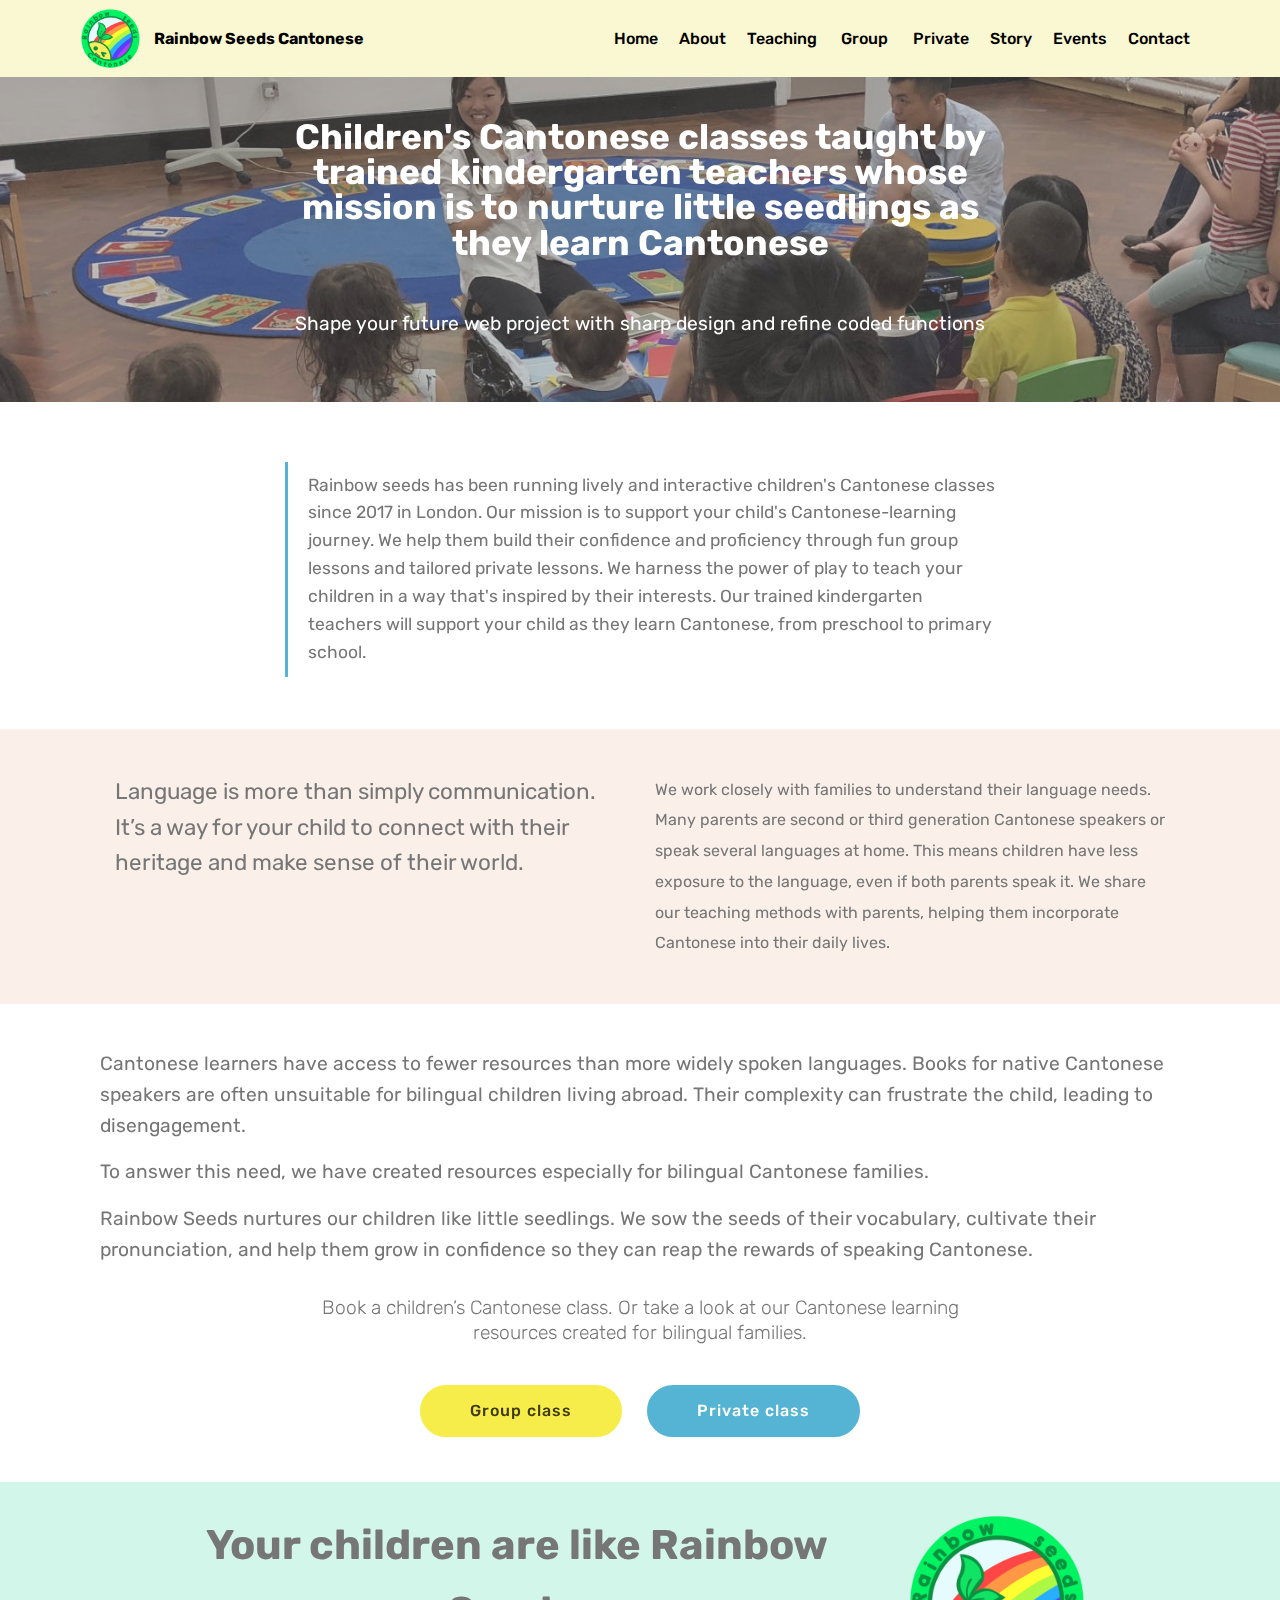
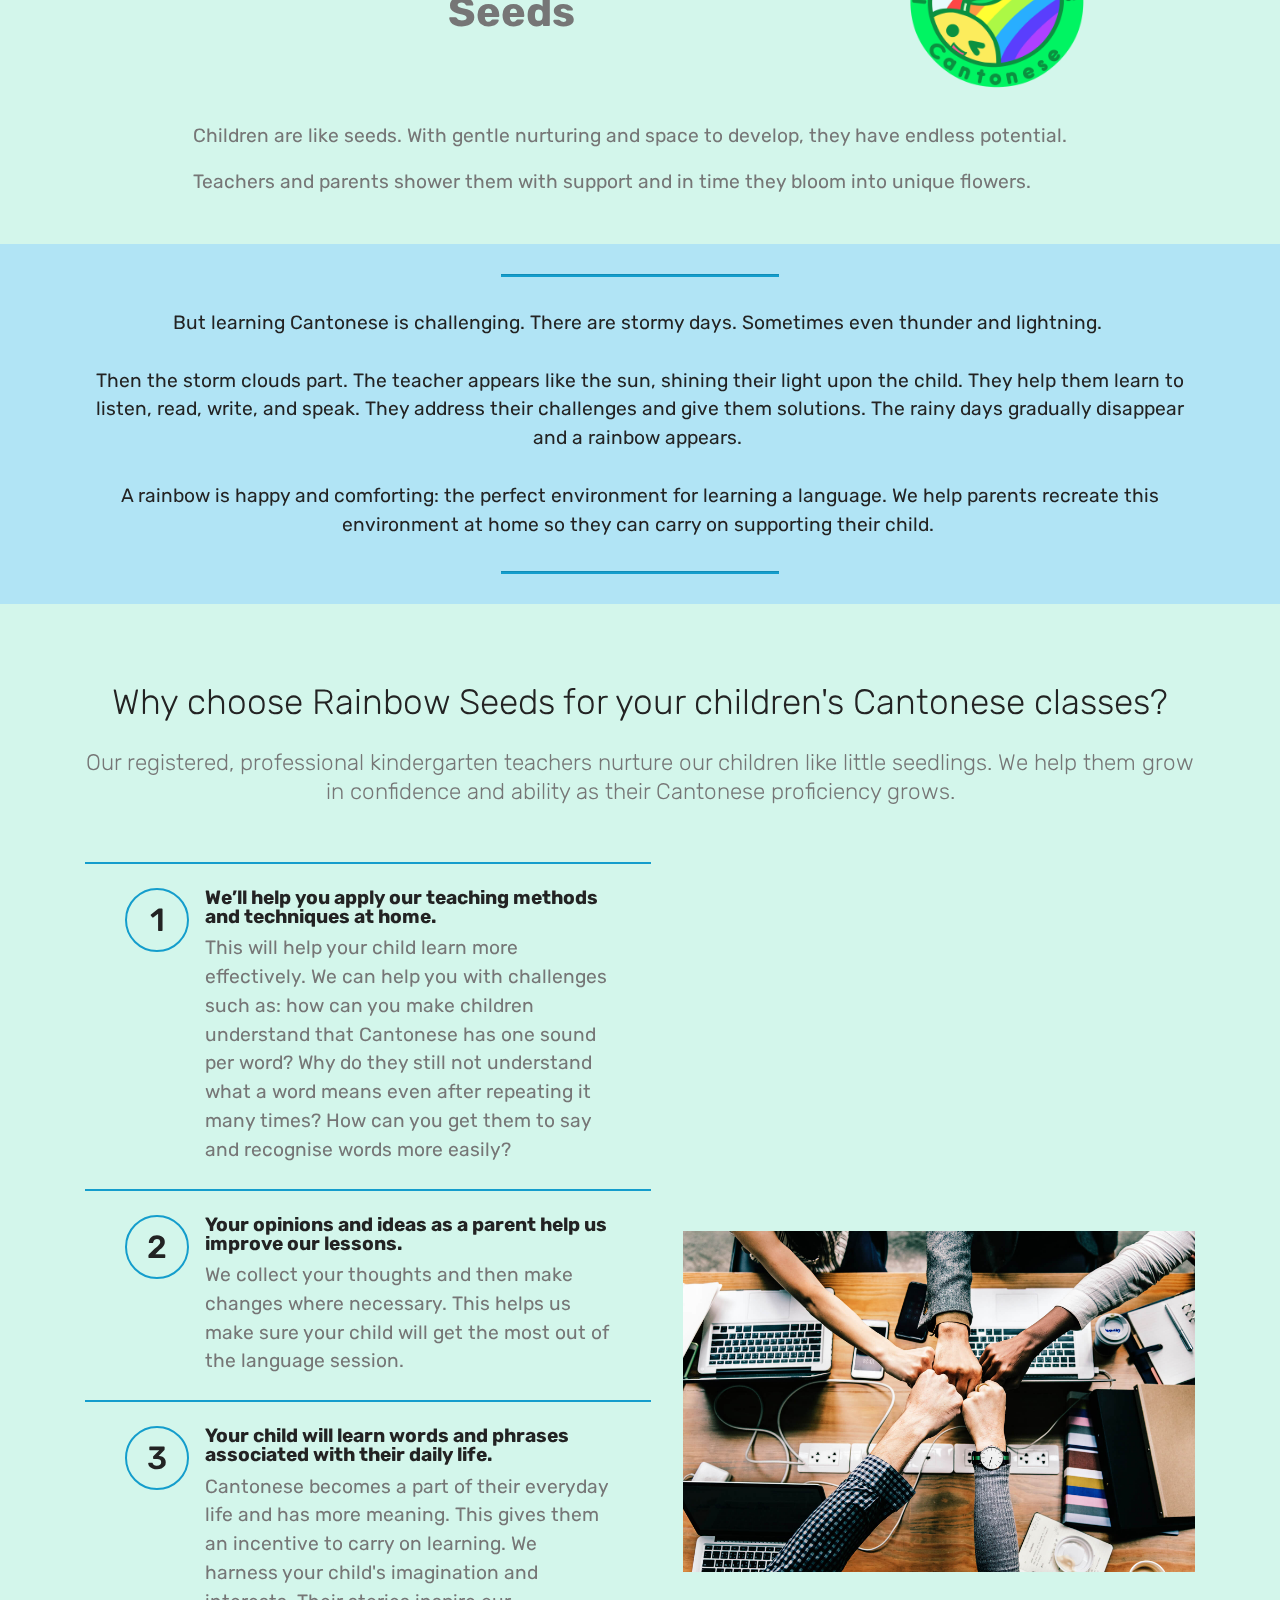
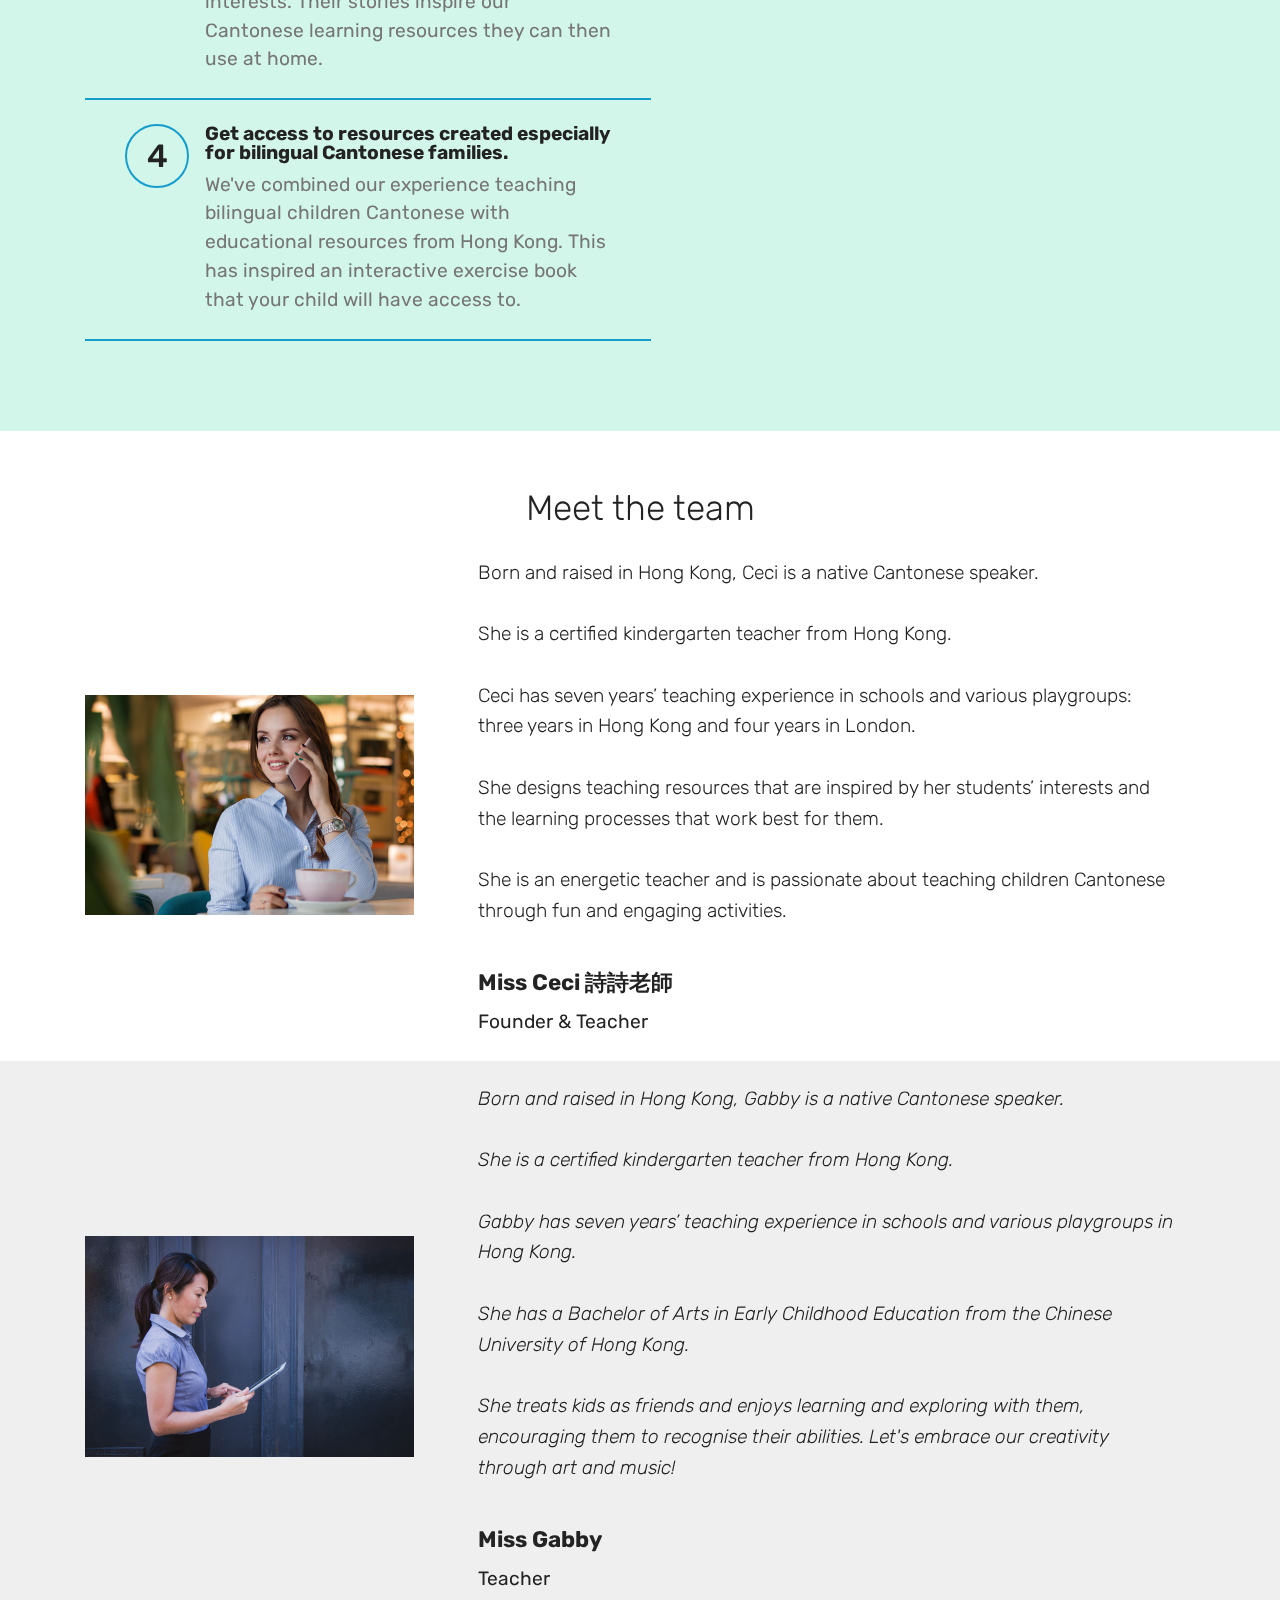
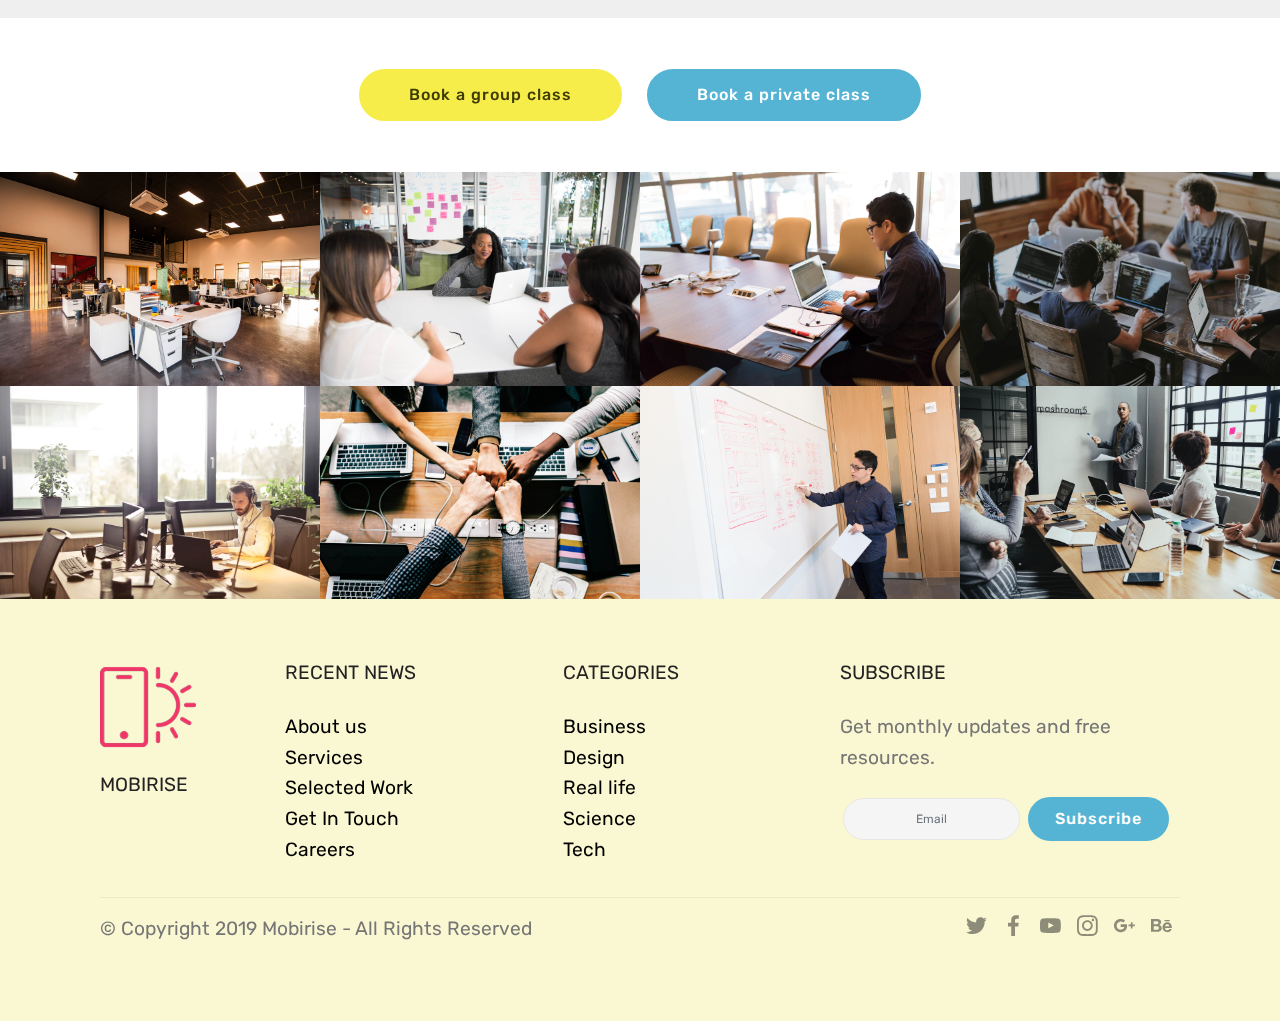
==== About.html @ 68801e4e "1" ====
<!DOCTYPE html>
<html  >
<head>
  <!-- Site made with Mobirise Website Builder v4.12.1, https://mobirise.com -->
  <meta charset="UTF-8">
  <meta http-equiv="X-UA-Compatible" content="IE=edge">
  <meta name="generator" content="Mobirise v4.12.1, mobirise.com">
  <meta name="viewport" content="width=device-width, initial-scale=1, minimum-scale=1">
  <link rel="shortcut icon" href="assets/images/rainbow-logo-3-96x95.png" type="image/x-icon">
  <meta name="description" content="Web Site Builder Description">
  
  <title>About</title>
  <link rel="stylesheet" href="assets/web/assets/mobirise-icons/mobirise-icons.css">
  <link rel="stylesheet" href="assets/bootstrap/css/bootstrap.min.css">
  <link rel="stylesheet" href="assets/bootstrap/css/bootstrap-grid.min.css">
  <link rel="stylesheet" href="assets/bootstrap/css/bootstrap-reboot.min.css">
  <link rel="stylesheet" href="assets/socicon/css/styles.css">
  <link rel="stylesheet" href="assets/dropdown/css/style.css">
  <link rel="stylesheet" href="assets/tether/tether.min.css">
  <link rel="stylesheet" href="assets/theme/css/style.css">
  <link rel="stylesheet" href="assets/gallery/style.css">
  <link rel="preload" as="style" href="assets/mobirise/css/mbr-additional.css"><link rel="stylesheet" href="assets/mobirise/css/mbr-additional.css" type="text/css">
  
  
  
</head>
<body>
  <section class="menu cid-rRq82PqQo5" once="menu" id="menu2-24">

    

    <nav class="navbar navbar-expand beta-menu navbar-dropdown align-items-center navbar-toggleable-sm">
        <button class="navbar-toggler navbar-toggler-right" type="button" data-toggle="collapse" data-target="#navbarSupportedContent" aria-controls="navbarSupportedContent" aria-expanded="false" aria-label="Toggle navigation">
            <div class="hamburger">
                <span></span>
                <span></span>
                <span></span>
                <span></span>
            </div>
        </button>
        <div class="menu-logo">
            <div class="navbar-brand">
                <span class="navbar-logo">
                    <a href="index.html">
                        <img src="assets/images/rainbow-logo-3-96x95.png" alt="Mobirise" title="" style="height: 3.8rem;">
                    </a>
                </span>
                <span class="navbar-caption-wrap"><a class="navbar-caption text-black display-4" href="https://mobirise.co">
                        Rainbow Seeds Cantonese</a></span>
            </div>
        </div>
        <div class="collapse navbar-collapse" id="navbarSupportedContent">
            <ul class="navbar-nav nav-dropdown nav-right" data-app-modern-menu="true"><li class="nav-item">
                    <a class="nav-link link text-black display-4" href="index.html">Home</a>
                </li><li class="nav-item"><a class="nav-link link text-black display-4" href="About.html">
                        About</a></li><li class="nav-item"><a class="nav-link link text-black display-4" href="page2.html" aria-expanded="false">Teaching</a></li><li class="nav-item"><a class="nav-link link text-black display-4" href="page5.html" aria-expanded="false">&nbsp;Group&nbsp;</a></li>
                <li class="nav-item"><a class="nav-link link text-black display-4" href="page3.html" aria-expanded="false">Private</a></li><li class="nav-item"><a class="nav-link link text-black display-4" href="page8.html" aria-expanded="false">Story</a></li><li class="nav-item"><a class="nav-link link text-black display-4" href="page6.html" aria-expanded="false">Events</a></li><li class="nav-item"><a class="nav-link link text-black display-4" href="page9.html" aria-expanded="false">Contact</a></li></ul>
            
        </div>
    </nav>
</section>

<section class="engine"><a href="https://mobirise.info/f">simple site maker</a></section><section class="mbr-section content5 cid-rRt4DZ0ABq mbr-parallax-background" id="content5-25">

    

    <div class="mbr-overlay" style="opacity: 0.4; background-color: rgb(118, 118, 118);">
    </div>

    <div class="container">
        <div class="media-container-row">
            <div class="title col-12 col-md-8">
                <h2 class="align-center mbr-bold mbr-white pb-3 mbr-fonts-style display-2">Children's Cantonese classes taught by trained kindergarten teachers whose mission is to nurture little seedlings as they learn Cantonese</h2>
                <h3 class="mbr-section-subtitle align-center mbr-light mbr-white pb-3 mbr-fonts-style display-5"></h3>
                <p class="mbr-text align-center mbr-white pb-3 mbr-fonts-style display-7">
                    Shape your future web project with sharp design and refine coded functions
                </p>
                
            </div>
        </div>
    </div>
</section>

<section class="mbr-section article content1 cid-sbThTXpX6f" id="content2-6h">

     

    <div class="container">
        <div class="media-container-row">
            <div class="mbr-text col-12 col-md-8 mbr-fonts-style display-7">
                <blockquote><span style="font-style: normal;">Rainbow seeds has been running lively and interactive children's Cantonese classes since 2017 in London.&nbsp;<span style="font-size: 1.09rem;">Our mission is to support your child's Cantonese-learning journey. We help them build their confidence and proficiency through fun group lessons and tailored private lessons. We harness the power of play to teach your children in a way that's inspired by their interests. Our trained kindergarten teachers will support your child as they learn Cantonese, from preschool to primary school.&nbsp;</span></span></blockquote>
            </div>
        </div>
    </div>
</section>

<section class="mbr-section article content3 cid-sbTwba2mqD" id="content3-6l">
      
     

    <div class="container">
        <div class="media-container-row">
            <div class="row col-12 col-md-12">
                <div class="col-12 mbr-text mbr-fonts-style col-md-6 display-5">
                     <p>Language is more than simply communication. It’s a way for your child to connect with their heritage and make sense of their world.&nbsp;</p>
                </div>
                <div class="col-12 mbr-text mbr-fonts-style display-7 col-md-6">
                     <p><span style="font-size: 1rem;">We work closely with families to understand their language needs. Many parents are second or third generation Cantonese speakers or speak several languages at home. This means children have less exposure to the language, even if both parents speak it. We share our teaching methods with parents, helping them incorporate Cantonese into their daily lives.&nbsp;</span><br></p>
                </div>
                
            </div>
        </div>
    </div>
</section>

<section class="mbr-section article content1 cid-sbVi3pDTnp" id="content1-6o">
    
     

    <div class="container">
        <div class="media-container-row">
            <div class="mbr-text col-12 mbr-fonts-style display-7 col-md-12"><p>Cantonese learners have access to fewer resources than more widely spoken languages. Books for native Cantonese speakers are often unsuitable for bilingual children living abroad. Their complexity can frustrate the child, leading to disengagement.&nbsp;</p><p>To answer this need, we have created resources especially for bilingual Cantonese families.&nbsp;</p><p>Rainbow Seeds nurtures our children like little seedlings. We sow the seeds of their vocabulary, cultivate their pronunciation, and help them grow in confidence so they can reap the rewards of speaking Cantonese.&nbsp;</p></div>
        </div>
    </div>
</section>

<section class="mbr-section content4 cid-sbTiHsJBbc" id="content4-6k">

    

    <div class="container">
        <div class="media-container-row">
            <div class="title col-12 col-md-8">
                
                <h3 class="mbr-section-subtitle align-center mbr-light mbr-fonts-style display-7">Book a children’s Cantonese class. Or take a look at our Cantonese learning resources created for bilingual families.</h3>
                <div class="mbr-section-btn align-center py-4"><a class="btn btn-success display-4" href="page5.html">Group class</a>
                    <a class="btn btn-primary display-4" href="page3.html">Private class</a></div>
            </div>
        </div>
    </div>
</section>

<section class="mbr-section content7 cid-sbVjmnD6K0" id="content7-6p">
          
    

    <div class="container">
        <div class="media-container-row">
            <div class="col-12 col-md-10">
                <div class="media-container-row">
                    <div class="media-content">
                        <div class="mbr-section-text">
                            <p class="mbr-text align-right mb-0 mbr-fonts-style display-1"><strong>Your children are like Rainbow Seeds</strong>&nbsp;</p>
                        </div>
                    </div>
                    <div class="mbr-figure" style="width: 35%;">
                     <img src="assets/images/rainbow-logo-3-436x430.png" alt="Mobirise" title="">  
                    </div>
                </div>
            </div>
        </div>
    </div>
</section>

<section class="mbr-section article content1 cid-sbVjY7iKAe" id="content1-6q">
    
     

    <div class="container">
        <div class="media-container-row">
            <div class="mbr-text col-12 mbr-fonts-style display-7 col-md-10"><p>Children are like seeds. With gentle nurturing and space to develop, they have endless potential.&nbsp;</p><p><span style="font-size: 1.2rem;">Teachers and parents shower them with support and in time they bloom into unique flowers.</span></p></div>
        </div>
    </div>
</section>

<section class="mbr-section article content9 cid-sbVlhE3v5k" id="content9-6r">
    
     

    <div class="container">
        <div class="inner-container" style="width: 100%;">
            <hr class="line" style="width: 25%;">
            <div class="section-text align-center mbr-fonts-style display-7">But learning Cantonese is challenging. There are stormy days. Sometimes even thunder and lightning.&nbsp;<div><br></div><div>Then the storm clouds part. The teacher appears like the sun, shining their light upon the child. They help them learn to listen, read, write, and speak. They address their challenges and give them solutions. The rainy days gradually disappear and a rainbow appears.&nbsp;</div><div><br></div><div>A rainbow is happy and comforting: the perfect environment for learning a language. We help parents recreate this environment at home so they can carry on supporting their child.&nbsp;</div></div>
            <hr class="line" style="width: 25%;">
        </div>
        </div>
</section>

<section class="counters4 counters cid-rRtgOilmND" id="counters4-2n">

    

    

    <div class="container pt-4 mt-2">
        <h2 class="mbr-section-title pb-3 align-center mbr-fonts-style display-2">Why choose Rainbow Seeds for your children's Cantonese classes?</h2>
        <h3 class="mbr-section-subtitle pb-5 align-center mbr-fonts-style display-5">Our registered, professional kindergarten teachers nurture our children like little seedlings. We help them grow in confidence and ability as their Cantonese proficiency grows.</h3>
        <div class="media-container-row">
            <div class="media-block m-auto" style="width: 49%;">
                <div class="mbr-figure">
                    <img src="assets/images/background68.jpg">
                </div>
            </div>
            <div class="cards-block">
                <div class="cards-container">
                    <div class="card px-3 align-left col-12">
                        <div class="panel-item p-4 d-flex align-items-start">
                            <div class="card-img pr-3">
                                <h3 class="img-text d-flex align-items-center justify-content-center">
                                    1
                                </h3>
                            </div>
                            <div class="card-text">
                                <h4 class="mbr-content-title mbr-bold mbr-fonts-style display-7">We’ll help you apply our teaching methods and techniques at home.&nbsp;</h4>
                                <p class="mbr-content-text mbr-fonts-style display-7">This will help your child learn more effectively. We can help you with challenges such as: how can you make children understand that Cantonese has one sound per word? Why do they still not understand what a word means even after repeating it many times? How can you get them to say and recognise words more easily?<br></p>
                            </div>
                        </div>
                    </div>
                    <div class="card px-3 align-left col-12">
                        <div class="panel-item p-4 d-flex align-items-start">
                            <div class="card-img pr-3">
                                <h3 class="img-text d-flex align-items-center justify-content-center">
                                    2
                                </h3>
                            </div>
                            <div class="card-text">
                                <h4 class="mbr-content-title mbr-bold mbr-fonts-style display-7">Your opinions and ideas as a parent help us improve our lessons.</h4>
                                <p class="mbr-content-text mbr-fonts-style display-7">We collect your thoughts and then make changes where necessary. This helps us make sure your child will get the most out of the language session.&nbsp;<br></p>
                            </div>
                        </div>
                    </div>
                    <div class="card px-3 align-left col-12">
                        <div class="panel-item p-4 d-flex align-items-start">
                            <div class="card-img pr-3">
                                <h3 class="img-text d-flex align-items-center justify-content-center">
                                    3
                                </h3>
                            </div>
                            <div class="card-text">
                                <h4 class="mbr-content-title mbr-bold mbr-fonts-style display-7">Your child will learn words and phrases associated with their daily life.</h4>
                                <p class="mbr-content-text mbr-fonts-style display-7">Cantonese becomes a part of their everyday life and has more meaning. This gives them an incentive to carry on learning. We harness your child's imagination and interests. Their stories inspire our Cantonese learning resources they can then use at home.</p>
                            </div>
                        </div>
                    </div>
                    <div class="card px-3 align-left col-12">
                        <div class="panel-item p-4 d-flex align-items-start">
                            <div class="card-img pr-3">
                                <h3 class="img-text d-flex align-items-center justify-content-center">
                                    4
                                </h3>
                            </div>
                            <div class="card-texts">
                                <h4 class="mbr-content-title mbr-bold mbr-fonts-style display-7">Get access to resources created especially for bilingual Cantonese families.&nbsp;</h4>
                                <p class="mbr-content-text mbr-fonts-style display-7">We've combined our experience teaching bilingual children Cantonese with educational resources from Hong Kong. This has inspired an interactive exercise book that your child will have access to.<br></p>
                            </div>
                        </div>
                    </div>
                </div>
            </div>
        </div>
    </div>
</section>

<section class="mbr-section content4 cid-sbItlIcYJY" id="content4-63">

    

    <div class="container">
        <div class="media-container-row">
            <div class="title col-12 col-md-8">
                <h2 class="align-center pb-3 mbr-fonts-style display-2">
                    Meet the team</h2>
                
                
            </div>
        </div>
    </div>
</section>

<section class="testimonials2 cid-s8yehX57za" id="testimonials2-52">

    

    

    <div class="container">
        <div class="media-container-row">
            <div class="mbr-figure pr-lg-5" style="width: 50%;">
              <img src="assets/images/mbr-658x439.jpg" alt="">
            </div>
            <div class="media-content px-3 align-self-center mbr-white py-2">
                    <p class="mbr-text testimonial-text mbr-fonts-style display-7"><span style="font-style: normal;">Born and raised in Hong Kong, Ceci is a native Cantonese speaker.<br> <br>She is a certified kindergarten teacher from Hong Kong.<br> <br>Ceci has seven years’ teaching experience in schools and various playgroups: three years in Hong Kong and four years in London.<br> <br>She designs teaching resources that are inspired by her students’ interests and the learning processes that work best for them.<br> <br>She is an energetic teacher and is passionate about teaching children Cantonese through fun and engaging activities.&nbsp;</span><br></p>
                    <p class="mbr-author-name pt-4 mb-2 mbr-fonts-style display-5">
                       Miss Ceci 詩詩老師</p>
                    <p class="mbr-author-desc mbr-fonts-style display-7">Founder &amp; Teacher</p>
            </div>
        </div>
    </div>
</section>

<section class="testimonials2 cid-sbItTpQqFt" id="testimonials2-64">

    

    

    <div class="container">
        <div class="media-container-row">
            <div class="mbr-figure pr-lg-5" style="width: 50%;">
              <img src="assets/images/mbr-658x442.jpg" alt="">
            </div>
            <div class="media-content px-3 align-self-center mbr-white py-2">
                    <p class="mbr-text testimonial-text mbr-fonts-style display-7">Born and raised in Hong Kong, Gabby is a native Cantonese speaker.<br><br>She is a certified kindergarten teacher from Hong Kong.<br><br>Gabby has seven years’ teaching experience in schools and various playgroups in Hong Kong.<br><br>She has a Bachelor of Arts in Early Childhood Education from the Chinese University of Hong Kong.<br><br>She treats kids as friends and enjoys learning and exploring with them, encouraging them to recognise their abilities. Let's embrace our creativity through art and music!&nbsp;<br></p>
                    <p class="mbr-author-name pt-4 mb-2 mbr-fonts-style display-5">
                       Miss Gabby</p>
                    <p class="mbr-author-desc mbr-fonts-style display-7">Teacher</p>
            </div>
        </div>
    </div>
</section>

<section class="mbr-section content8 cid-sbItgtj3VN" id="content8-62">

    

    <div class="container">
        <div class="media-container-row title">
            <div class="col-12 col-md-8">
                <div class="mbr-section-btn align-center"><a class="btn btn-success display-4" href="page5.html">Book a group class</a> <a class="btn btn-primary display-4" href="page3.html">Book a private class</a></div>
            </div>
        </div>
    </div>
</section>

<section class="mbr-gallery mbr-slider-carousel cid-rRt8BljWRb" id="gallery4-2c">

    

    <div>
        <div><!-- Gallery --><div class="gallery-row"><div class="mbr-gallery-layout-default"><div><div class="row-first row justify-content-center m-0"><div class="mbr-gallery-item col-lg-3 col-md-6 col-sm-12 p-0" data-video-url="false"><div href="#lb-gallery4-2c" data-slide-to="0" data-toggle="modal"><img src="assets/images/background16.jpg" alt="" title=""><span class="icon-focus"></span></div></div><div class="mbr-gallery-item col-lg-3 col-md-6 col-sm-12 p-0" data-video-url="false"><div href="#lb-gallery4-2c" data-slide-to="1" data-toggle="modal"><img src="assets/images/background2.jpg" alt="" title=""><span class="icon-focus"></span></div></div><div class="mbr-gallery-item col-lg-3 col-md-6 col-sm-12 p-0" data-video-url="false"><div href="#lb-gallery4-2c" data-slide-to="2" data-toggle="modal"><img src="assets/images/background3.jpg" alt="" title=""><span class="icon-focus"></span></div></div><div class="mbr-gallery-item col-lg-3 col-md-6 col-sm-12 p-0" data-video-url="false"><div href="#lb-gallery4-2c" data-slide-to="3" data-toggle="modal"><img src="assets/images/background4.jpg" alt="" title=""><span class="icon-focus"></span></div></div></div><div class="row-second row justify-content-center m-0"><div class="mbr-gallery-item col-lg-3 col-md-6 col-sm-12 p-0" data-video-url="false"><div href="#lb-gallery4-2c" data-slide-to="4" data-toggle="modal"><img src="assets/images/background5.jpg" alt="" title=""><span class="icon-focus"></span></div></div><div class="mbr-gallery-item col-lg-3 col-md-6 col-sm-12 p-0" data-video-url="false"><div href="#lb-gallery4-2c" data-slide-to="5" data-toggle="modal"><img src="assets/images/background6.jpg" alt="" title=""><span class="icon-focus"></span></div></div><div class="mbr-gallery-item col-lg-3 col-md-6 col-sm-12 p-0" data-video-url="false"><div href="#lb-gallery4-2c" data-slide-to="6" data-toggle="modal"><img src="assets/images/background7.jpg" alt="" title=""><span class="icon-focus"></span></div></div><div class="mbr-gallery-item col-lg-3 col-md-6 col-sm-12 p-0" data-video-url="false"><div href="#lb-gallery4-2c" data-slide-to="7" data-toggle="modal"><img src="assets/images/background8.jpg" alt="" title=""><span class="icon-focus"></span></div></div></div></div><div class="clearfix"></div></div></div><!-- Lightbox --><div data-app-prevent-settings="" class="mbr-slider modal fade carousel slide" tabindex="-1" data-keyboard="true" data-interval="false" id="lb-gallery4-2c"><div class="modal-dialog"><div class="modal-content"><div class="modal-body"><div class="carousel-inner"><div class="carousel-item active"><img src="assets/images/background16.jpg" alt="" title=""></div><div class="carousel-item"><img src="assets/images/background2.jpg" alt="" title=""></div><div class="carousel-item"><img src="assets/images/background3.jpg" alt="" title=""></div><div class="carousel-item"><img src="assets/images/background4.jpg" alt="" title=""></div><div class="carousel-item"><img src="assets/images/background5.jpg" alt="" title=""></div><div class="carousel-item"><img src="assets/images/background6.jpg" alt="" title=""></div><div class="carousel-item"><img src="assets/images/background7.jpg" alt="" title=""></div><div class="carousel-item"><img src="assets/images/background8.jpg" alt="" title=""></div></div><a class="carousel-control carousel-control-prev" role="button" data-slide="prev" href="#lb-gallery4-2c"><span class="mbri-left mbr-iconfont" aria-hidden="true"></span><span class="sr-only">Previous</span></a><a class="carousel-control carousel-control-next" role="button" data-slide="next" href="#lb-gallery4-2c"><span class="mbri-right mbr-iconfont" aria-hidden="true"></span><span class="sr-only">Next</span></a><a class="close" href="#" role="button" data-dismiss="modal"><span class="sr-only">Close</span></a></div></div></div></div></div>
    </div>

</section>

<section class="footer3 cid-rRt8u7tzH4" id="footer3-2b">

    

    

    <div class="container">
        <div class="media-container-row content">
            <div class="col-md-2 col-sm-4">
                <div class="mb-3 img-logo">
                    <a href="https://mobirise.co/">
                         <img src="assets/images/logo2.png" alt="Mobirise">
                    </a>
                </div>
                <p class="mbr-fonts-style foot-logo display-7">
                    MOBIRISE
                </p>
            </div>
            <div class="col-md-3 col-sm-4">
                <p class="mb-4 mbr-fonts-style foot-title display-7">
                    RECENT NEWS
                </p>
                <p class="mbr-text mbr-links-column mbr-fonts-style display-7">
                    <a href="#" class="text-black">About us</a>
                    <br><a href="#" class="text-black">Services</a>
                    <br><a href="#" class="text-black">Selected Work</a>
                    <br><a href="#" class="text-black">Get In Touch</a>
                    <br><a href="#" class="text-black">Careers</a>
                </p>
            </div>
            <div class="col-md-3 col-sm-4">
                <p class="mb-4 mbr-fonts-style foot-title display-7">
                    CATEGORIES
                </p>
                <p class="mbr-text mbr-fonts-style mbr-links-column display-7">
                    <a href="#" class="text-black">Business</a>
                    <br><a href="#" class="text-black">Design</a>
                    <br><a href="#" class="text-black">Real life</a>
                    <br><a href="#" class="text-black">Science</a>
                    <br><a href="#" class="text-black">Tech</a>
                </p>
            </div>
            <div class="col-md-4 col-sm-12">
                <p class="mb-4 mbr-fonts-style foot-title display-7">
                    SUBSCRIBE
                </p>
                <p class="mbr-text form-text mbr-fonts-style display-7">
                    Get monthly updates and free resources.
                </p>
                <div class="media-container-column" data-form-type="formoid">
                    <!---Formbuilder Form--->
                    <form action="https://mobirise.com/" method="POST" class="mbr-form form-with-styler" data-form-title="Mobirise Form"><input type="hidden" name="email" data-form-email="true" value="PREt/apjNjwN6C1ssNsqVfk3EBcktKPXCkIf4Dzqoj0lm1JHFtL00a5DZT20WIQ6B4QZ5qbuPNDkvIXqMTAwGVhrk1Uzca3indG1OcJ8mKOo3pOxyhKVP5mIULsfqx5i">
                        <div class="row form-inline justify-content-center">
                            <div hidden="hidden" data-form-alert="" class="alert alert-success col-12">Thanks for filling out the form!</div>
                            <div hidden="hidden" data-form-alert-danger="" class="alert alert-danger col-12">
                            </div>
                        </div>
                        <div class="dragArea row form-inline justify-content-center">
                            <div class="col-auto form-group " data-for="email">
                                <input type="email" name="email" placeholder="Email" data-form-field="Email" required="required" class="form-control input-sm input-inverse my-2 display-7" id="email-footer3-2b">
                            </div>
                            <div class="col-auto input-group-btn  m-2">
                                <button type="submit" class="btn btn-primary m-0 display-4">Subscribe</button>
                            </div>
                        </div>
                    </form><!---Formbuilder Form--->
                </div>

            </div>
        </div>
        <div class="footer-lower">
            <div class="media-container-row">
                <div class="col-sm-12">
                    <hr>
                </div>
            </div>
            <div class="media-container-row">
                <div class="col-sm-6 copyright">
                    <p class="mbr-text mbr-fonts-style display-7">
                        © Copyright 2019 Mobirise - All Rights Reserved
                    </p>
                </div>
                <div class="col-md-6">
                    <div class="social-list align-right">
                        <div class="soc-item">
                            <a href="https://twitter.com/mobirise" target="_blank">
                                <span class="socicon-twitter socicon mbr-iconfont mbr-iconfont-social"></span>
                            </a>
                        </div>
                        <div class="soc-item">
                            <a href="https://www.facebook.com/pages/Mobirise/1616226671953247" target="_blank">
                                <span class="socicon-facebook socicon mbr-iconfont mbr-iconfont-social"></span>
                            </a>
                        </div>
                        <div class="soc-item">
                            <a href="https://www.youtube.com/c/mobirise" target="_blank">
                                <span class="socicon-youtube socicon mbr-iconfont mbr-iconfont-social"></span>
                            </a>
                        </div>
                        <div class="soc-item">
                            <a href="https://instagram.com/mobirise" target="_blank">
                                <span class="socicon-instagram socicon mbr-iconfont mbr-iconfont-social"></span>
                            </a>
                        </div>
                        <div class="soc-item">
                            <a href="https://plus.google.com/u/0/+Mobirise" target="_blank">
                                <span class="socicon-googleplus socicon mbr-iconfont mbr-iconfont-social"></span>
                            </a>
                        </div>
                        <div class="soc-item">
                            <a href="https://www.behance.net/Mobirise" target="_blank">
                                <span class="socicon-behance socicon mbr-iconfont mbr-iconfont-social"></span>
                            </a>
                        </div>
                    </div>
                </div>
            </div>
        </div>
    </div>
</section>


  <script src="assets/web/assets/jquery/jquery.min.js"></script>
  <script src="assets/popper/popper.min.js"></script>
  <script src="assets/bootstrap/js/bootstrap.min.js"></script>
  <script src="assets/smoothscroll/smooth-scroll.js"></script>
  <script src="assets/dropdown/js/nav-dropdown.js"></script>
  <script src="assets/dropdown/js/navbar-dropdown.js"></script>
  <script src="assets/touchswipe/jquery.touch-swipe.min.js"></script>
  <script src="assets/parallax/jarallax.min.js"></script>
  <script src="assets/viewportchecker/jquery.viewportchecker.js"></script>
  <script src="assets/masonry/masonry.pkgd.min.js"></script>
  <script src="assets/imagesloaded/imagesloaded.pkgd.min.js"></script>
  <script src="assets/bootstrapcarouselswipe/bootstrap-carousel-swipe.js"></script>
  <script src="assets/tether/tether.min.js"></script>
  <script src="assets/vimeoplayer/jquery.mb.vimeo_player.js"></script>
  <script src="assets/theme/js/script.js"></script>
  <script src="assets/slidervideo/script.js"></script>
  <script src="assets/gallery/player.min.js"></script>
  <script src="assets/gallery/script.js"></script>
  <script src="assets/formoid/formoid.min.js"></script>
  
  
</body>
</html>
---- assets/web/assets/mobirise-icons/mobirise-icons.css ----
@font-face {
  font-family: 'MobiriseIcons';
  src:  url('mobirise-icons.eot?spat4u');
  src:  url('mobirise-icons.eot?spat4u#iefix') format('embedded-opentype'),
    url('mobirise-icons.ttf?spat4u') format('truetype'),
    url('mobirise-icons.woff?spat4u') format('woff'),
    url('mobirise-icons.svg?spat4u#MobiriseIcons') format('svg');
  font-weight: normal;
  font-style: normal;
  font-display: swap;
}

[class^="mbri-"], [class*=" mbri-"] {
  /* use !important to prevent issues with browser extensions that change fonts */
  font-family: MobiriseIcons !important;
  speak: none;
  font-style: normal;
  font-weight: normal;
  font-variant: normal;
  text-transform: none;
  line-height: 1;

  /* Better Font Rendering =========== */
  -webkit-font-smoothing: antialiased;
  -moz-osx-font-smoothing: grayscale;
}

.mbri-add-submenu:before {
  content: "\e900";
}
.mbri-alert:before {
  content: "\e901";
}
.mbri-align-center:before {
  content: "\e902";
}
.mbri-align-justify:before {
  content: "\e903";
}
.mbri-align-left:before {
  content: "\e904";
}
.mbri-align-right:before {
  content: "\e905";
}
.mbri-android:before {
  content: "\e906";
}
.mbri-apple:before {
  content: "\e907";
}
.mbri-arrow-down:before {
  content: "\e908";
}
.mbri-arrow-next:before {
  content: "\e909";
}
.mbri-arrow-prev:before {
  content: "\e90a";
}
.mbri-arrow-up:before {
  content: "\e90b";
}
.mbri-bold:before {
  content: "\e90c";
}
.mbri-bookmark:before {
  content: "\e90d";
}
.mbri-bootstrap:before {
  content: "\e90e";
}
.mbri-briefcase:before {
  content: "\e90f";
}
.mbri-browse:before {
  content: "\e910";
}
.mbri-bulleted-list:before {
  content: "\e911";
}
.mbri-calendar:before {
  content: "\e912";
}
.mbri-camera:before {
  content: "\e913";
}
.mbri-cart-add:before {
  content: "\e914";
}
.mbri-cart-full:before {
  content: "\e915";
}
.mbri-cash:before {
  content: "\e916";
}
.mbri-change-style:before {
  content: "\e917";
}
.mbri-chat:before {
  content: "\e918";
}
.mbri-clock:before {
  content: "\e919";
}
.mbri-close:before {
  content: "\e91a";
}
.mbri-cloud:before {
  content: "\e91b";
}
.mbri-code:before {
  content: "\e91c";
}
.mbri-contact-form:before {
  content: "\e91d";
}
.mbri-credit-card:before {
  content: "\e91e";
}
.mbri-cursor-click:before {
  content: "\e91f";
}
.mbri-cust-feedback:before {
  content: "\e920";
}
.mbri-database:before {
  content: "\e921";
}
.mbri-delivery:before {
  content: "\e922";
}
.mbri-desktop:before {
  content: "\e923";
}
.mbri-devices:before {
  content: "\e924";
}
.mbri-down:before {
  content: "\e925";
}
.mbri-download:before {
  content: "\e989";
}
.mbri-drag-n-drop:before {
  content: "\e927";
}
.mbri-drag-n-drop2:before {
  content: "\e928";
}
.mbri-edit:before {
  content: "\e929";
}
.mbri-edit2:before {
  content: "\e92a";
}
.mbri-error:before {
  content: "\e92b";
}
.mbri-extension:before {
  content: "\e92c";
}
.mbri-features:before {
  content: "\e92d";
}
.mbri-file:before {
  content: "\e92e";
}
.mbri-flag:before {
  content: "\e92f";
}
.mbri-folder:before {
  content: "\e930";
}
.mbri-gift:before {
  content: "\e931";
}
.mbri-github:before {
  content: "\e932";
}
.mbri-globe:before {
  content: "\e933";
}
.mbri-globe-2:before {
  content: "\e934";
}
.mbri-growing-chart:before {
  content: "\e935";
}
.mbri-hearth:before {
  content: "\e936";
}
.mbri-help:before {
  content: "\e937";
}
.mbri-home:before {
  content: "\e938";
}
.mbri-hot-cup:before {
  content: "\e939";
}
.mbri-idea:before {
  content: "\e93a";
}
.mbri-image-gallery:before {
  content: "\e93b";
}
.mbri-image-slider:before {
  content: "\e93c";
}
.mbri-info:before {
  content: "\e93d";
}
.mbri-italic:before {
  content: "\e93e";
}
.mbri-key:before {
  content: "\e93f";
}
.mbri-laptop:before {
  content: "\e940";
}
.mbri-layers:before {
  content: "\e941";
}
.mbri-left-right:before {
  content: "\e942";
}
.mbri-left:before {
  content: "\e943";
}
.mbri-letter:before {
  content: "\e944";
}
.mbri-like:before {
  content: "\e945";
}
.mbri-link:before {
  content: "\e946";
}
.mbri-lock:before {
  content: "\e947";
}
.mbri-login:before {
  content: "\e948";
}
.mbri-logout:before {
  content: "\e949";
}
.mbri-magic-stick:before {
  content: "\e94a";
}
.mbri-map-pin:before {
  content: "\e94b";
}
.mbri-menu:before {
  content: "\e94c";
}
.mbri-mobile:before {
  content: "\e94d";
}
.mbri-mobile2:before {
  content: "\e94e";
}
.mbri-mobirise:before {
  content: "\e94f";
}
.mbri-more-horizontal:before {
  content: "\e950";
}
.mbri-more-vertical:before {
  content: "\e951";
}
.mbri-music:before {
  content: "\e952";
}
.mbri-new-file:before {
  content: "\e953";
}
.mbri-numbered-list:before {
  content: "\e954";
}
.mbri-opened-folder:before {
  content: "\e955";
}
.mbri-pages:before {
  content: "\e956";
}
.mbri-paper-plane:before {
  content: "\e957";
}
.mbri-paperclip:before {
  content: "\e958";
}
.mbri-photo:before {
  content: "\e959";
}
.mbri-photos:before {
  content: "\e95a";
}
.mbri-pin:before {
  content: "\e95b";
}
.mbri-play:before {
  content: "\e95c";
}
.mbri-plus:before {
  content: "\e95d";
}
.mbri-preview:before {
  content: "\e95e";
}
.mbri-print:before {
  content: "\e95f";
}
.mbri-protect:before {
  content: "\e960";
}
.mbri-question:before {
  content: "\e961";
}
.mbri-quote-left:before {
  content: "\e962";
}
.mbri-quote-right:before {
  content: "\e963";
}
.mbri-refresh:before {
  content: "\e964";
}
.mbri-responsive:before {
  content: "\e965";
}
.mbri-right:before {
  content: "\e966";
}
.mbri-rocket:before {
  content: "\e967";
}
.mbri-sad-face:before {
  content: "\e968";
}
.mbri-sale:before {
  content: "\e969";
}
.mbri-save:before {
  content: "\e96a";
}
.mbri-search:before {
  content: "\e96b";
}
.mbri-setting:before {
  content: "\e96c";
}
.mbri-setting2:before {
  content: "\e96d";
}
.mbri-setting3:before {
  content: "\e96e";
}
.mbri-share:before {
  content: "\e96f";
}
.mbri-shopping-bag:before {
  content: "\e970";
}
.mbri-shopping-basket:before {
  content: "\e971";
}
.mbri-shopping-cart:before {
  content: "\e972";
}
.mbri-sites:before {
  content: "\e973";
}
.mbri-smile-face:before {
  content: "\e974";
}
.mbri-speed:before {
  content: "\e975";
}
.mbri-star:before {
  content: "\e976";
}
.mbri-success:before {
  content: "\e977";
}
.mbri-sun:before {
  content: "\e978";
}
.mbri-sun2:before {
  content: "\e979";
}
.mbri-tablet:before {
  content: "\e97a";
}
.mbri-tablet-vertical:before {
  content: "\e97b";
}
.mbri-target:before {
  content: "\e97c";
}
.mbri-timer:before {
  content: "\e97d";
}
.mbri-to-ftp:before {
  content: "\e97e";
}
.mbri-to-local-drive:before {
  content: "\e97f";
}
.mbri-touch-swipe:before {
  content: "\e980";
}
.mbri-touch:before {
  content: "\e981";
}
.mbri-trash:before {
  content: "\e982";
}
.mbri-underline:before {
  content: "\e983";
}
.mbri-unlink:before {
  content: "\e984";
}
.mbri-unlock:before {
  content: "\e985";
}
.mbri-up-down:before {
  content: "\e986";
}
.mbri-up:before {
  content: "\e987";
}
.mbri-update:before {
  content: "\e988";
}
.mbri-upload:before {
 content: "\e926"; 
}
.mbri-user:before {
  content: "\e98a";
}
.mbri-user2:before {
  content: "\e98b";
}
.mbri-users:before {
  content: "\e98c";
}
.mbri-video:before {
  content: "\e98d";
}
.mbri-video-play:before {
  content: "\e98e";
}
.mbri-watch:before {
  content: "\e98f";
}
.mbri-website-theme:before {
  content: "\e990";
}
.mbri-wifi:before {
  content: "\e991";
}
.mbri-windows:before {
  content: "\e992";
}
.mbri-zoom-out:before {
  content: "\e993";
}
.mbri-redo:before {
  content: "\e994";
}
.mbri-undo:before {
  content: "\e995";
}
---- assets/socicon/css/styles.css ----
@charset "UTF-8";

@font-face {
  font-family: "socicon";
  src:url("../fonts/socicon.eot");
  src:url("../fonts/socicon.eot?#iefix") format("embedded-opentype"),
    url("../fonts/socicon.woff") format("woff"),
    url("../fonts/socicon.ttf") format("truetype"),
    url("../fonts/socicon.svg#socicon") format("svg");
  font-weight: normal;
  font-style: normal;
  font-display:swap;
}

[data-icon]:before {
  font-family: "socicon" !important;
  content: attr(data-icon);
  font-style: normal !important;
  font-weight: normal !important;
  font-variant: normal !important;
  text-transform: none !important;
  speak: none;
  line-height: 1;
  -webkit-font-smoothing: antialiased;
  -moz-osx-font-smoothing: grayscale;
}

[class^="socicon-"]:before,
[class*=" socicon-"]:before {
  font-family: "socicon" !important;
  font-style: normal !important;
  font-weight: normal !important;
  font-variant: normal !important;
  text-transform: none !important;
  speak: none;
  line-height: 1;
  -webkit-font-smoothing: antialiased;
  -moz-osx-font-smoothing: grayscale;
}

.socicon-modelmayhem:before {
  content: "\e000";
}
.socicon-mixcloud:before {
  content: "\e001";
}
.socicon-drupal:before {
  content: "\e002";
}
.socicon-swarm:before {
  content: "\e003";
}
.socicon-istock:before {
  content: "\e004";
}
.socicon-yammer:before {
  content: "\e005";
}
.socicon-ello:before {
  content: "\e006";
}
.socicon-stackoverflow:before {
  content: "\e007";
}
.socicon-persona:before {
  content: "\e008";
}
.socicon-triplej:before {
  content: "\e009";
}
.socicon-houzz:before {
  content: "\e00a";
}
.socicon-rss:before {
  content: "\e00b";
}
.socicon-paypal:before {
  content: "\e00c";
}
.socicon-odnoklassniki:before {
  content: "\e00d";
}
.socicon-airbnb:before {
  content: "\e00e";
}
.socicon-periscope:before {
  content: "\e00f";
}
.socicon-outlook:before {
  content: "\e010";
}
.socicon-coderwall:before {
  content: "\e011";
}
.socicon-tripadvisor:before {
  content: "\e012";
}
.socicon-appnet:before {
  content: "\e013";
}
.socicon-goodreads:before {
  content: "\e014";
}
.socicon-tripit:before {
  content: "\e015";
}
.socicon-lanyrd:before {
  content: "\e016";
}
.socicon-slideshare:before {
  content: "\e017";
}
.socicon-buffer:before {
  content: "\e018";
}
.socicon-disqus:before {
  content: "\e019";
}
.socicon-vkontakte:before {
  content: "\e01a";
}
.socicon-whatsapp:before {
  content: "\e01b";
}
.socicon-patreon:before {
  content: "\e01c";
}
.socicon-storehouse:before {
  content: "\e01d";
}
.socicon-pocket:before {
  content: "\e01e";
}
.socicon-mail:before {
  content: "\e01f";
}
.socicon-blogger:before {
  content: "\e020";
}
.socicon-technorati:before {
  content: "\e021";
}
.socicon-reddit:before {
  content: "\e022";
}
.socicon-dribbble:before {
  content: "\e023";
}
.socicon-stumbleupon:before {
  content: "\e024";
}
.socicon-digg:before {
  content: "\e025";
}
.socicon-envato:before {
  content: "\e026";
}
.socicon-behance:before {
  content: "\e027";
}
.socicon-delicious:before {
  content: "\e028";
}
.socicon-deviantart:before {
  content: "\e029";
}
.socicon-forrst:before {
  content: "\e02a";
}
.socicon-play:before {
  content: "\e02b";
}
.socicon-zerply:before {
  content: "\e02c";
}
.socicon-wikipedia:before {
  content: "\e02d";
}
.socicon-apple:before {
  content: "\e02e";
}
.socicon-flattr:before {
  content: "\e02f";
}
.socicon-github:before {
  content: "\e030";
}
.socicon-renren:before {
  content: "\e031";
}
.socicon-friendfeed:before {
  content: "\e032";
}
.socicon-newsvine:before {
  content: "\e033";
}
.socicon-identica:before {
  content: "\e034";
}
.socicon-bebo:before {
  content: "\e035";
}
.socicon-zynga:before {
  content: "\e036";
}
.socicon-steam:before {
  content: "\e037";
}
.socicon-xbox:before {
  content: "\e038";
}
.socicon-windows:before {
  content: "\e039";
}
.socicon-qq:before {
  content: "\e03a";
}
.socicon-douban:before {
  content: "\e03b";
}
.socicon-meetup:before {
  content: "\e03c";
}
.socicon-playstation:before {
  content: "\e03d";
}
.socicon-android:before {
  content: "\e03e";
}
.socicon-snapchat:before {
  content: "\e03f";
}
.socicon-twitter:before {
  content: "\e040";
}
.socicon-facebook:before {
  content: "\e041";
}
.socicon-googleplus:before {
  content: "\e042";
}
.socicon-pinterest:before {
  content: "\e043";
}
.socicon-foursquare:before {
  content: "\e044";
}
.socicon-yahoo:before {
  content: "\e045";
}
.socicon-skype:before {
  content: "\e046";
}
.socicon-yelp:before {
  content: "\e047";
}
.socicon-feedburner:before {
  content: "\e048";
}
.socicon-linkedin:before {
  content: "\e049";
}
.socicon-viadeo:before {
  content: "\e04a";
}
.socicon-xing:before {
  content: "\e04b";
}
.socicon-myspace:before {
  content: "\e04c";
}
.socicon-soundcloud:before {
  content: "\e04d";
}
.socicon-spotify:before {
  content: "\e04e";
}
.socicon-grooveshark:before {
  content: "\e04f";
}
.socicon-lastfm:before {
  content: "\e050";
}
.socicon-youtube:before {
  content: "\e051";
}
.socicon-vimeo:before {
  content: "\e052";
}
.socicon-dailymotion:before {
  content: "\e053";
}
.socicon-vine:before {
  content: "\e054";
}
.socicon-flickr:before {
  content: "\e055";
}
.socicon-500px:before {
  content: "\e056";
}
.socicon-wordpress:before {
  content: "\e058";
}
.socicon-tumblr:before {
  content: "\e059";
}
.socicon-twitch:before {
  content: "\e05a";
}
.socicon-8tracks:before {
  content: "\e05b";
}
.socicon-amazon:before {
  content: "\e05c";
}
.socicon-icq:before {
  content: "\e05d";
}
.socicon-smugmug:before {
  content: "\e05e";
}
.socicon-ravelry:before {
  content: "\e05f";
}
.socicon-weibo:before {
  content: "\e060";
}
.socicon-baidu:before {
  content: "\e061";
}
.socicon-angellist:before {
  content: "\e062";
}
.socicon-ebay:before {
  content: "\e063";
}
.socicon-imdb:before {
  content: "\e064";
}
.socicon-stayfriends:before {
  content: "\e065";
}
.socicon-residentadvisor:before {
  content: "\e066";
}
.socicon-google:before {
  content: "\e067";
}
.socicon-yandex:before {
  content: "\e068";
}
.socicon-sharethis:before {
  content: "\e069";
}
.socicon-bandcamp:before {
  content: "\e06a";
}
.socicon-itunes:before {
  content: "\e06b";
}
.socicon-deezer:before {
  content: "\e06c";
}
.socicon-telegram:before {
  content: "\e06e";
}
.socicon-openid:before {
  content: "\e06f";
}
.socicon-amplement:before {
  content: "\e070";
}
.socicon-viber:before {
  content: "\e071";
}
.socicon-zomato:before {
  content: "\e072";
}
.socicon-draugiem:before {
  content: "\e074";
}
.socicon-endomodo:before {
  content: "\e075";
}
.socicon-filmweb:before {
  content: "\e076";
}
.socicon-stackexchange:before {
  content: "\e077";
}
.socicon-wykop:before {
  content: "\e078";
}
.socicon-teamspeak:before {
  content: "\e079";
}
.socicon-teamviewer:before {
  content: "\e07a";
}
.socicon-ventrilo:before {
  content: "\e07b";
}
.socicon-younow:before {
  content: "\e07c";
}
.socicon-raidcall:before {
  content: "\e07d";
}
.socicon-mumble:before {
  content: "\e07e";
}
.socicon-medium:before {
  content: "\e06d";
}
.socicon-bebee:before {
  content: "\e07f";
}
.socicon-hitbox:before {
  content: "\e080";
}
.socicon-reverbnation:before {
  content: "\e081";
}
.socicon-formulr:before {
  content: "\e082";
}
.socicon-instagram:before {
  content: "\e057";
}
.socicon-battlenet:before {
  content: "\e083";
}
.socicon-chrome:before {
  content: "\e084";
}
.socicon-discord:before {
  content: "\e086";
}
.socicon-issuu:before {
  content: "\e087";
}
.socicon-macos:before {
  content: "\e088";
}
.socicon-firefox:before {
  content: "\e089";
}
.socicon-opera:before {
  content: "\e08d";
}
.socicon-keybase:before {
  content: "\e090";
}
.socicon-alliance:before {
  content: "\e091";
}
.socicon-livejournal:before {
  content: "\e092";
}
.socicon-googlephotos:before {
  content: "\e093";
}
.socicon-horde:before {
  content: "\e094";
}
.socicon-etsy:before {
  content: "\e095";
}
.socicon-zapier:before {
  content: "\e096";
}
.socicon-google-scholar:before {
  content: "\e097";
}
.socicon-researchgate:before {
  content: "\e098";
}
.socicon-wechat:before {
  content: "\e099";
}
.socicon-strava:before {
  content: "\e09a";
}
.socicon-line:before {
  content: "\e09b";
}
.socicon-lyft:before {
  content: "\e09c";
}
.socicon-uber:before {
  content: "\e09d";
}
.socicon-songkick:before {
  content: "\e09e";
}
.socicon-viewbug:before {
  content: "\e09f";
}
.socicon-googlegroups:before {
  content: "\e0a0";
}
.socicon-quora:before {
  content: "\e073";
}
.socicon-diablo:before {
  content: "\e085";
}
.socicon-blizzard:before {
  content: "\e0a1";
}
.socicon-hearthstone:before {
  content: "\e08b";
}
.socicon-heroes:before {
  content: "\e08a";
}
.socicon-overwatch:before {
  content: "\e08c";
}
.socicon-warcraft:before {
  content: "\e08e";
}
.socicon-starcraft:before {
  content: "\e08f";
}
.socicon-beam:before {
  content: "\e0a2";
}
.socicon-curse:before {
  content: "\e0a3";
}
.socicon-player:before {
  content: "\e0a4";
}
.socicon-streamjar:before {
  content: "\e0a5";
}
.socicon-nintendo:before {
  content: "\e0a6";
}
.socicon-hellocoton:before {
  content: "\e0a7";
}
---- assets/dropdown/css/style.css ----
.navbar-dropdown {
  left: 0;
  padding: 0;
  position: absolute;
  right: 0;
  top: 0;
  transition: all 0.45s ease;
  z-index: 1030;
  background: #282828; }
  .navbar-dropdown .navbar-logo {
    margin-right: 0.8rem;
    transition: margin 0.3s ease-in-out;
    vertical-align: middle; }
    .navbar-dropdown .navbar-logo img {
      height: 3.125rem;
      transition: all 0.3s ease-in-out; }
    .navbar-dropdown .navbar-logo.mbr-iconfont {
      font-size: 3.125rem;
      line-height: 3.125rem; }
  .navbar-dropdown .navbar-caption {
    font-weight: 700;
    white-space: normal;
    vertical-align: -4px;
    line-height: 3.125rem !important; }
    .navbar-dropdown .navbar-caption, .navbar-dropdown .navbar-caption:hover {
      color: inherit;
      text-decoration: none; }
  .navbar-dropdown .mbr-iconfont + .navbar-caption {
    vertical-align: -1px; }
  .navbar-dropdown.navbar-fixed-top {
    position: fixed; }
  .navbar-dropdown .navbar-brand span {
    vertical-align: -4px; }
  .navbar-dropdown.bg-color.transparent {
    background: none; }
  .navbar-dropdown.navbar-short .navbar-brand {
    padding: 0.625rem 0; }
    .navbar-dropdown.navbar-short .navbar-brand span {
      vertical-align: -1px; }
  .navbar-dropdown.navbar-short .navbar-caption {
    line-height: 2.375rem !important;
    vertical-align: -2px; }
  .navbar-dropdown.navbar-short .navbar-logo {
    margin-right: 0.5rem; }
    .navbar-dropdown.navbar-short .navbar-logo img {
      height: 2.375rem; }
    .navbar-dropdown.navbar-short .navbar-logo.mbr-iconfont {
      font-size: 2.375rem;
      line-height: 2.375rem; }
  .navbar-dropdown.navbar-short .mbr-table-cell {
    height: 3.625rem; }
  .navbar-dropdown .navbar-close {
    left: 0.6875rem;
    position: fixed;
    top: 0.75rem;
    z-index: 1000; }
  .navbar-dropdown .hamburger-icon {
    content: "";
    display: inline-block;
    vertical-align: middle;
    width: 16px;
    -webkit-box-shadow: 0 -6px 0 1px #282828,0 0 0 1px #282828,0 6px 0 1px #282828;
    -moz-box-shadow: 0 -6px 0 1px #282828,0 0 0 1px #282828,0 6px 0 1px #282828;
    box-shadow: 0 -6px 0 1px #282828,0 0 0 1px #282828,0 6px 0 1px #282828; }

.dropdown-menu .dropdown-toggle[data-toggle="dropdown-submenu"]::after {
  border-bottom: 0.35em solid transparent;
  border-left: 0.35em solid;
  border-right: 0;
  border-top: 0.35em solid transparent;
  margin-left: 0.3rem; }

.dropdown-menu .dropdown-item:focus {
  outline: 0; }

.nav-dropdown {
  font-size: 0.75rem;
  font-weight: 500;
  height: auto !important; }
  .nav-dropdown .nav-btn {
    padding-left: 1rem; }
  .nav-dropdown .link {
    margin: .667em 1.667em;
    font-weight: 500;
    padding: 0;
    transition: color .2s ease-in-out; }
    .nav-dropdown .link.dropdown-toggle {
      margin-right: 2.583em; }
      .nav-dropdown .link.dropdown-toggle::after {
        margin-left: .25rem;
        border-top: 0.35em solid;
        border-right: 0.35em solid transparent;
        border-left: 0.35em solid transparent;
        border-bottom: 0; }
      .nav-dropdown .link.dropdown-toggle[aria-expanded="true"] {
        margin: 0;
        padding: 0.667em 3.263em  0.667em 1.667em; }
  .nav-dropdown .link::after,
  .nav-dropdown .dropdown-item::after {
    color: inherit; }
  .nav-dropdown .btn {
    font-size: 0.75rem;
    font-weight: 700;
    letter-spacing: 0;
    margin-bottom: 0;
    padding-left: 1.25rem;
    padding-right: 1.25rem; }
  .nav-dropdown .dropdown-menu {
    border-radius: 0;
    border: 0;
    left: 0;
    margin: 0;
    padding-bottom: 1.25rem;
    padding-top: 1.25rem;
    position: relative; }
  .nav-dropdown .dropdown-submenu {
    margin-left: 0.125rem;
    top: 0; }
  .nav-dropdown .dropdown-item {
    font-weight: 500;
    line-height: 2;
    padding: 0.3846em 4.615em 0.3846em 1.5385em;
    position: relative;
    transition: color .2s ease-in-out, background-color .2s ease-in-out; }
    .nav-dropdown .dropdown-item::after {
      margin-top: -0.3077em;
      position: absolute;
      right: 1.1538em;
      top: 50%; }
    .nav-dropdown .dropdown-item:focus, .nav-dropdown .dropdown-item:hover {
      background: none; }

@media (max-width: 767px) {
  .nav-dropdown.navbar-toggleable-sm {
    bottom: 0;
    display: none;
    left: 0;
    overflow-x: hidden;
    position: fixed;
    top: 0;
    transform: translateX(-100%);
    -ms-transform: translateX(-100%);
    -webkit-transform: translateX(-100%);
    width: 18.75rem;
    z-index: 999; } }
.nav-dropdown.navbar-toggleable-xl {
  bottom: 0;
  display: none;
  left: 0;
  overflow-x: hidden;
  position: fixed;
  top: 0;
  transform: translateX(-100%);
  -ms-transform: translateX(-100%);
  -webkit-transform: translateX(-100%);
  width: 18.75rem;
  z-index: 999; }

.nav-dropdown-sm {
  display: block !important;
  overflow-x: hidden;
  overflow: auto;
  padding-top: 3.875rem; }
  .nav-dropdown-sm::after {
    content: "";
    display: block;
    height: 3rem;
    width: 100%; }
  .nav-dropdown-sm.collapse.in ~ .navbar-close {
    display: block !important; }
  .nav-dropdown-sm.collapsing, .nav-dropdown-sm.collapse.in {
    transform: translateX(0);
    -ms-transform: translateX(0);
    -webkit-transform: translateX(0);
    transition: all 0.25s ease-out;
    -webkit-transition: all 0.25s ease-out;
    background: #282828; }
  .nav-dropdown-sm.collapsing[aria-expanded="false"] {
    transform: translateX(-100%);
    -ms-transform: translateX(-100%);
    -webkit-transform: translateX(-100%); }
  .nav-dropdown-sm .nav-item {
    display: block;
    margin-left: 0 !important;
    padding-left: 0; }
  .nav-dropdown-sm .link,
  .nav-dropdown-sm .dropdown-item {
    border-top: 1px dotted rgba(255, 255, 255, 0.1);
    font-size: 0.8125rem;
    line-height: 1.6;
    margin: 0 !important;
    padding: 0.875rem 2.4rem 0.875rem 1.5625rem !important;
    position: relative;
    white-space: normal; }
    .nav-dropdown-sm .link:focus, .nav-dropdown-sm .link:hover,
    .nav-dropdown-sm .dropdown-item:focus,
    .nav-dropdown-sm .dropdown-item:hover {
      background: rgba(0, 0, 0, 0.2) !important;
      color: #c0a375; }
  .nav-dropdown-sm .nav-btn {
    position: relative;
    padding: 1.5625rem 1.5625rem 0 1.5625rem; }
    .nav-dropdown-sm .nav-btn::before {
      border-top: 1px dotted rgba(255, 255, 255, 0.1);
      content: "";
      left: 0;
      position: absolute;
      top: 0;
      width: 100%; }
    .nav-dropdown-sm .nav-btn + .nav-btn {
      padding-top: 0.625rem; }
      .nav-dropdown-sm .nav-btn + .nav-btn::before {
        display: none; }
  .nav-dropdown-sm .btn {
    padding: 0.625rem 0; }
  .nav-dropdown-sm .dropdown-toggle[data-toggle="dropdown-submenu"]::after {
    margin-left: .25rem;
    border-top: 0.35em solid;
    border-right: 0.35em solid transparent;
    border-left: 0.35em solid transparent;
    border-bottom: 0; }
  .nav-dropdown-sm .dropdown-toggle[data-toggle="dropdown-submenu"][aria-expanded="true"]::after {
    border-top: 0;
    border-right: 0.35em solid transparent;
    border-left: 0.35em solid transparent;
    border-bottom: 0.35em solid; }
  .nav-dropdown-sm .dropdown-menu {
    margin: 0;
    padding: 0;
    position: relative;
    top: 0;
    left: 0;
    width: 100%;
    border: 0;
    float: none;
    border-radius: 0;
    background: none; }
  .nav-dropdown-sm .dropdown-submenu {
    left: 100%;
    margin-left: 0.125rem;
    margin-top: -1.25rem;
    top: 0; }

.navbar-toggleable-sm .nav-dropdown .dropdown-menu {
  position: absolute; }

.navbar-toggleable-sm .nav-dropdown .dropdown-submenu {
  left: 100%;
  margin-left: 0.125rem;
  margin-top: -1.25rem;
  top: 0; }

.navbar-toggleable-sm.opened .nav-dropdown .dropdown-menu {
  position: relative; }

.navbar-toggleable-sm.opened .nav-dropdown .dropdown-submenu {
  left: 0;
  margin-left: 00rem;
  margin-top: 0rem;
  top: 0; }

.is-builder .nav-dropdown.collapsing {
  transition: none !important; }

/*# sourceMappingURL=style.css.map */
---- assets/theme/css/style.css ----
/*!
 * Mobirise v4 theme (https://mobirise.com/)
 * Copyright 2017 Mobirise
 */
section {
  background-color: #eeeeee; }

body {
  font-style: normal;
  line-height: 1.5; }

section,
.container,
.container-fluid {
  position: relative;
  word-wrap: break-word; }

a.mbr-iconfont:hover {
  text-decoration: none; }

.article .lead p,
.article .lead ul,
.article .lead ol,
.article .lead pre,
.article .lead blockquote {
  margin-bottom: 0; }

ul,
ol,
pre,
blockquote {
  margin-bottom: 2.3125rem; }

pre {
  background: #f4f4f4;
  padding: 10px 24px;
  white-space: pre-wrap; }

.inactive {
  -webkit-user-select: none;
  -moz-user-select: none;
  -ms-user-select: none;
  user-select: none;
  pointer-events: none;
  -webkit-user-drag: none;
  user-drag: none; }

.mbr-section__comments .row {
  justify-content: center;
  -webkit-justify-content: center; }

a {
  font-style: normal;
  font-weight: 400;
  cursor: pointer; }
  a, a:hover {
    text-decoration: none; }

figure {
  margin-bottom: 0; }

body {
  color: #232323; }

h1,
h2,
h3,
h4,
h5,
h6,
.h1,
.h2,
.h3,
.h4,
.h5,
.h6,
.display-1,
.display-2,
.display-3,
.display-4 {
  line-height: 1;
  word-break: break-word;
  word-wrap: break-word; }

.mbr-section-title {
  font-style: normal;
  line-height: 1.2; }

.mbr-section-subtitle {
  line-height: 1.3; }

.mbr-text {
  font-style: normal;
  line-height: 1.6; }

b,
strong {
  font-weight: bold; }

blockquote {
  padding: 10px 0 10px 20px;
  position: relative;
  border-left: 2px solid;
  border-color: #ff3366; }

input:-webkit-autofill, input:-webkit-autofill:hover, input:-webkit-autofill:focus, input:-webkit-autofill:active {
  transition-delay: 9999s;
  transition-property: background-color, color; }

textarea[type='hidden'] {
  display: none; }

body {
  position: relative; }

section {
  background-position: 50% 50%;
  background-repeat: no-repeat;
  background-size: cover; }
  section .mbr-background-video,
  section .mbr-background-video-preview {
    position: absolute;
    bottom: 0;
    left: 0;
    right: 0;
    top: 0; }

.hidden {
  visibility: hidden; }

.mbr-z-index20 {
  z-index: 20; }

/*! Base colors */
.mbr-white {
  color: #ffffff; }

.mbr-black {
  color: #000000; }

.mbr-bg-white {
  background-color: #ffffff; }

.mbr-bg-black {
  background-color: #000000; }

/*! Text-aligns */
.align-left {
  text-align: left; }

.align-center {
  text-align: center; }

.align-right {
  text-align: right; }

@media (max-width: 767px) {
  .align-left,
  .align-center,
  .align-right,
  .mbr-section-btn,
  .mbr-section-title {
    text-align: center; } }
/*! Font-weight  */
.mbr-light {
  font-weight: 300; }

.mbr-regular {
  font-weight: 400; }

.mbr-semibold {
  font-weight: 500; }

.mbr-bold {
  font-weight: 700; }

/*! Media  */
.media-size-item {
  -webkit-flex: 1 1 auto;
  -moz-flex: 1 1 auto;
  -ms-flex: 1 1 auto;
  -o-flex: 1 1 auto;
  flex: 1 1 auto; }

.media-content {
  -webkit-flex-basis: 100%;
  flex-basis: 100%; }

.media-container-row {
  display: -ms-flexbox;
  display: -webkit-flex;
  display: flex;
  -webkit-flex-direction: row;
  -ms-flex-direction: row;
  flex-direction: row;
  -webkit-flex-wrap: wrap;
  -ms-flex-wrap: wrap;
  flex-wrap: wrap;
  -webkit-justify-content: center;
  -ms-flex-pack: center;
  justify-content: center;
  -webkit-align-content: center;
  -ms-flex-line-pack: center;
  align-content: center;
  -webkit-align-items: start;
  -ms-flex-align: start;
  align-items: start; }
  .media-container-row .media-size-item {
    width: 400px; }

.media-container-column {
  display: -ms-flexbox;
  display: -webkit-flex;
  display: flex;
  -webkit-flex-direction: column;
  -ms-flex-direction: column;
  flex-direction: column;
  -webkit-flex-wrap: wrap;
  -ms-flex-wrap: wrap;
  flex-wrap: wrap;
  -webkit-justify-content: center;
  -ms-flex-pack: center;
  justify-content: center;
  -webkit-align-content: center;
  -ms-flex-line-pack: center;
  align-content: center;
  -webkit-align-items: stretch;
  -ms-flex-align: stretch;
  align-items: stretch; }
  .media-container-column > * {
    width: 100%; }

@media (min-width: 992px) {
  .media-container-row {
    -webkit-flex-wrap: nowrap;
    -ms-flex-wrap: nowrap;
    flex-wrap: nowrap; } }
figure {
  overflow: hidden; }

figure[mbr-media-size] {
  transition: width 0.1s; }

.mbr-figure img,
.mbr-figure iframe {
  display: block;
  width: 100%; }

.card {
  background-color: transparent;
  border: none; }

.card-box {
  width: 100%; }

.card-img {
  text-align: center;
  flex-shrink: 0;
  -webkit-flex-shrink: 0; }

.media {
  max-width: 100%;
  margin: 0 auto; }

.mbr-figure {
  -ms-flex-item-align: center;
  -ms-grid-row-align: center;
  -webkit-align-self: center;
  align-self: center; }

.media-container > div {
  max-width: 100%; }

.mbr-figure img,
.card-img img {
  width: 100%; }

@media (max-width: 991px) {
  .media-size-item {
    width: auto !important; }

  .media {
    width: auto; }

  .mbr-figure {
    width: 100% !important; } }
/*! Buttons */
.btn {
  font-weight: 500;
  border-width: 2px;
  font-style: normal;
  letter-spacing: 1px;
  margin: .4rem .8rem;
  white-space: normal;
  -webkit-transition: all .3s ease-in-out;
  -moz-transition: all .3s ease-in-out;
  transition: all .3s ease-in-out;
  display: inline-flex;
  align-items: center;
  justify-content: center;
  word-break: break-word;
  -webkit-align-items: center;
  -webkit-justify-content: center;
  display: -webkit-inline-flex; }

.btn-sm {
  font-weight: 500;
  letter-spacing: 1px;
  -webkit-transition: all .3s ease-in-out;
  -moz-transition: all .3s ease-in-out;
  transition: all .3s ease-in-out; }

.btn-md {
  font-weight: 500;
  letter-spacing: 1px;
  margin: .4rem .8rem !important;
  -webkit-transition: all .3s ease-in-out;
  -moz-transition: all .3s ease-in-out;
  transition: all .3s ease-in-out; }

.btn-lg {
  font-weight: 500;
  letter-spacing: 1px;
  margin: .4rem .8rem !important;
  -webkit-transition: all .3s ease-in-out;
  -moz-transition: all .3s ease-in-out;
  transition: all .3s ease-in-out; }

.mbr-section-btn {
  margin-left: -0.25rem;
  margin-right: -0.25rem;
  font-size: 0; }

nav .mbr-section-btn {
  margin-left: 0rem;
  margin-right: 0rem; }

.btn-form {
  border-radius: 0; }
  .btn-form:hover {
    cursor: pointer; }

/*! Btn icon margin */
.btn .mbr-iconfont,
.btn.btn-sm .mbr-iconfont {
  cursor: pointer;
  margin-right: 0.5rem; }

.btn.btn-md .mbr-iconfont,
.btn.btn-md .mbr-iconfont {
  margin-right: 0.8rem; }

.mbr-regular {
  font-weight: 400; }

.mbr-semibold {
  font-weight: 500; }

.mbr-bold {
  font-weight: 700; }

[type='submit'] {
  -webkit-appearance: none; }

/*! Full-screen */
.mbr-fullscreen .mbr-overlay {
  min-height: 100vh; }

.mbr-fullscreen {
  display: flex;
  display: -webkit-flex;
  display: -moz-flex;
  display: -ms-flex;
  display: -o-flex;
  align-items: center;
  -webkit-align-items: center;
  min-height: 100vh;
  padding-top: 3rem;
  padding-bottom: 3rem; }

/*! Map */
.map {
  height: 25rem;
  position: relative; }
  .map iframe {
    width: 100%;
    height: 100%; }

.mbr-overlay {
  background-color: #000;
  bottom: 0;
  left: 0;
  opacity: .5;
  position: absolute;
  right: 0;
  top: 0;
  z-index: 0;
  pointer-events: none; }

/* Form */
blockquote {
  font-style: italic;
  padding: 10px 0 10px 20px;
  font-size: 1.09rem;
  position: relative;
  border-width: 3px; }

.form-control {
  background-color: #f5f5f5;
  box-shadow: none;
  color: #565656;
  line-height: 1.43;
  min-height: 3.5em;
  padding: 1.07em .5em; }
  .form-control, .form-control:focus {
    border: 1px solid #e8e8e8; }
  .form-active .form-control:invalid {
    border-color: red; }

.form-control-label {
  position: relative;
  cursor: pointer;
  margin-bottom: .357em;
  padding: 0; }

.alert {
  color: #ffffff;
  border-radius: 0;
  border: 0;
  font-size: .875rem;
  line-height: 1.5;
  margin-bottom: 1.875rem;
  padding: 1.25rem;
  position: relative; }
  .alert.alert-form::after {
    background-color: inherit;
    bottom: -7px;
    content: "";
    display: block;
    height: 14px;
    left: 50%;
    margin-left: -7px;
    position: absolute;
    transform: rotate(45deg);
    width: 14px;
    -webkit-transform: rotate(45deg); }

.form-asterisk {
  font-family: initial;
  position: absolute;
  top: -2px;
  font-weight: normal; }

/*! Scroll to top arrow */
#scrollToTop a i:before {
  content: '';
  position: absolute;
  height: 40%;
  top: 25%;
  background: #fff;
  width: 2px;
  left: calc(50% - 1px); }
#scrollToTop a i:after {
  content: '';
  position: absolute;
  display: block;
  border-top: 2px solid #fff;
  border-right: 2px solid #fff;
  width: 40%;
  height: 40%;
  left: 30%;
  bottom: 30%;
  transform: rotate(135deg);
  -webkit-transform: rotate(135deg); }

.mbr-arrow-up {
  bottom: 25px;
  right: 90px;
  position: fixed;
  text-align: right;
  z-index: 5000;
  color: #ffffff;
  font-size: 32px;
  transform: rotate(180deg);
  -webkit-transform: rotate(180deg); }

.mbr-arrow-up a {
  background: rgba(0, 0, 0, 0.2);
  border-radius: 3px;
  color: #fff;
  display: inline-block;
  height: 60px;
  width: 60px;
  outline-style: none !important;
  position: relative;
  text-decoration: none;
  transition: all 0.3s ease-in-out;
  cursor: pointer;
  text-align: center; }
  .mbr-arrow-up a:hover {
    background-color: rgba(0, 0, 0, 0.4); }
  .mbr-arrow-up a i {
    line-height: 60px; }

.mbr-arrow-up-icon {
  display: block;
  color: #fff; }

.mbr-arrow-up-icon::before {
  content: '\203a';
  display: inline-block;
  font-family: serif;
  font-size: 32px;
  line-height: 1;
  font-style: normal;
  position: relative;
  top: 6px;
  left: -4px;
  -webkit-transform: rotate(-90deg);
  transform: rotate(-90deg); }

/*! Arrow Down */
.mbr-arrow {
  position: absolute;
  bottom: 45px;
  left: 50%;
  width: 60px;
  height: 60px;
  cursor: pointer;
  background-color: rgba(80, 80, 80, 0.5);
  border-radius: 50%;
  -webkit-transform: translateX(-50%);
  transform: translateX(-50%); }
  .mbr-arrow > a {
    display: inline-block;
    text-decoration: none;
    outline-style: none;
    -webkit-animation: arrowdown 1.7s ease-in-out infinite;
    animation: arrowdown 1.7s ease-in-out infinite; }
    .mbr-arrow > a > i {
      position: absolute;
      top: -2px;
      left: 15px;
      font-size: 2rem; }

@keyframes arrowdown {
  0% {
    transform: translateY(0px);
    -webkit-transform: translateY(0px); }
  50% {
    transform: translateY(-5px);
    -webkit-transform: translateY(-5px); }
  100% {
    transform: translateY(0px);
    -webkit-transform: translateY(0px); } }
@-webkit-keyframes arrowdown {
  0% {
    transform: translateY(0px);
    -webkit-transform: translateY(0px); }
  50% {
    transform: translateY(-5px);
    -webkit-transform: translateY(-5px); }
  100% {
    transform: translateY(0px);
    -webkit-transform: translateY(0px); } }
@media (max-width: 500px) {
  .mbr-arrow-up {
    left: 50%;
    right: auto;
    transform: translateX(-50%) rotate(180deg);
    -webkit-transform: translateX(-50%) rotate(180deg); } }
/*Gradients animation*/
@keyframes gradient-animation {
  from {
    background-position: 0% 100%;
    animation-timing-function: ease-in-out; }
  to {
    background-position: 100% 0%;
    animation-timing-function: ease-in-out; } }
@-webkit-keyframes gradient-animation {
  from {
    background-position: 0% 100%;
    animation-timing-function: ease-in-out; }
  to {
    background-position: 100% 0%;
    animation-timing-function: ease-in-out; } }
.bg-gradient {
  background-size: 200% 200%;
  animation: gradient-animation 5s infinite alternate;
  -webkit-animation: gradient-animation 5s infinite alternate; }

.menu .navbar-brand {
  display: -webkit-flex; }
  .menu .navbar-brand span {
    display: flex;
    display: -webkit-flex; }
  .menu .navbar-brand .navbar-caption-wrap {
    display: -webkit-flex; }
  .menu .navbar-brand .navbar-logo img {
    display: -webkit-flex; }
@media (min-width: 768px) and (max-width: 1023px) {
  .menu .navbar-toggleable-sm .navbar-nav {
    display: -webkit-box;
    display: -webkit-flex;
    display: -ms-flexbox; } }
@media (max-width: 1023px) {
  .menu .navbar-collapse {
    max-height: 93.5vh; }
    .menu .navbar-collapse.show {
      overflow: auto; } }
@media (min-width: 1024px) {
  .menu .navbar-nav.nav-dropdown {
    display: -webkit-flex; }
  .menu .navbar-toggleable-sm .navbar-collapse {
    display: -webkit-flex !important; }
  .menu .collapsed .navbar-collapse {
    max-height: 93.5vh; }
    .menu .collapsed .navbar-collapse.show {
      overflow: auto; } }
@media (max-width: 767px) {
  .menu .navbar-collapse {
    max-height: 80vh; } }

/* Others*/
.note-check a[data-value=Rubik] {
  font-style: normal; }

.mbr-arrow a {
  color: #ffffff; }

@media (max-width: 767px) {
  .mbr-arrow {
    display: none; } }
.navbar {
  display: -webkit-flex;
  -webkit-flex-wrap: wrap;
  -webkit-align-items: center;
  -webkit-justify-content: space-between; }

.navbar-collapse {
  -webkit-flex-basis: 100%;
  -webkit-flex-grow: 1;
  -webkit-align-items: center; }

.nav-dropdown .link {
  padding: 0.667em 1.667em !important;
  margin: 0 !important; }

.nav {
  display: -webkit-flex;
  -webkit-flex-wrap: wrap; }

.row {
  display: -webkit-flex;
  -webkit-flex-wrap: wrap; }

.justify-content-center {
  -webkit-justify-content: center; }

.form-inline {
  display: -webkit-flex;
  -webkit-flex-flow: row wrap;
  -webkit-align-items: center; }

.card-wrapper {
  -webkit-flex: 1; }

.carousel-control {
  z-index: 10;
  display: -webkit-flex;
  -webkit-align-items: center;
  -webkit-justify-content: center; }

.carousel-controls {
  display: -webkit-flex; }

.media {
  display: -webkit-flex; }

.form-group:focus {
  outline: none; }

.jq-selectbox__select {
  padding: 1.07em 0.5em;
  position: absolute;
  top: 0;
  left: 0;
  width: 100%; }

.jq-selectbox__dropdown {
  position: absolute;
  top: 100% !important;
  left: 0 !important;
  width: 100% !important; }

.jq-selectbox__trigger-arrow {
  transform: translateY(-50%); }

.jq-selectbox li {
  padding: 1.07em 0.5em; }

input[type='range'] {
  padding-left: 0 !important;
  padding-right: 0 !important; }

.modal-dialog,
.modal-content {
  height: 100%; }

.modal-dialog .carousel-inner {
  height: calc(100vh - 1.75rem); }
  @media (max-width: 575px) {
    .modal-dialog .carousel-inner {
      height: calc(100vh - 1rem); } }

.carousel-item {
  text-align: center; }

.carousel-item img {
  margin: auto; }

.navbar-toggler {
  -webkit-align-self: flex-start;
  -ms-flex-item-align: start;
  align-self: flex-start;
  padding: 0.25rem 0.75rem;
  font-size: 1.25rem;
  line-height: 1;
  background: transparent;
  border: 1px solid transparent;
  -webkit-border-radius: 0.25rem;
  border-radius: 0.25rem; }

.navbar-toggler:focus,
.navbar-toggler:hover {
  text-decoration: none; }

.navbar-toggler-icon {
  display: inline-block;
  width: 1.5em;
  height: 1.5em;
  vertical-align: middle;
  content: '';
  background: no-repeat center center;
  -webkit-background-size: 100% 100%;
  -o-background-size: 100% 100%;
  background-size: 100% 100%; }

.navbar-toggler-left {
  position: absolute;
  left: 1rem; }

.navbar-toggler-right {
  position: absolute;
  right: 1rem; }

@media (max-width: 575px) {
  .navbar-toggleable .navbar-nav .dropdown-menu {
    position: static;
    float: none; }

  .navbar-toggleable > .container {
    padding-right: 0;
    padding-left: 0; } }
@media (min-width: 576px) {
  .navbar-toggleable {
    -webkit-box-orient: horizontal;
    -webkit-box-direction: normal;
    -webkit-flex-direction: row;
    -ms-flex-direction: row;
    flex-direction: row;
    -webkit-flex-wrap: nowrap;
    -ms-flex-wrap: nowrap;
    flex-wrap: nowrap;
    -webkit-box-align: center;
    -webkit-align-items: center;
    -ms-flex-align: center;
    align-items: center; }

  .navbar-toggleable .navbar-nav {
    -webkit-box-orient: horizontal;
    -webkit-box-direction: normal;
    -webkit-flex-direction: row;
    -ms-flex-direction: row;
    flex-direction: row; }

  .navbar-toggleable .navbar-nav .nav-link {
    padding-right: 0.5rem;
    padding-left: 0.5rem; }

  .navbar-toggleable > .container {
    display: -webkit-box;
    display: -webkit-flex;
    display: -ms-flexbox;
    display: flex;
    -webkit-flex-wrap: nowrap;
    -ms-flex-wrap: nowrap;
    flex-wrap: nowrap;
    -webkit-box-align: center;
    -webkit-align-items: center;
    -ms-flex-align: center;
    align-items: center; }

  .navbar-toggleable .navbar-collapse {
    display: -webkit-box !important;
    display: -webkit-flex !important;
    display: -ms-flexbox !important;
    display: flex !important;
    width: 100%; }

  .navbar-toggleable .navbar-toggler {
    display: none; } }
@media (max-width: 767px) {
  .navbar-toggleable-sm .navbar-nav .dropdown-menu {
    position: static;
    float: none; }

  .navbar-toggleable-sm > .container {
    padding-right: 0;
    padding-left: 0; } }
@media (min-width: 768px) {
  .navbar-toggleable-sm {
    -webkit-box-orient: horizontal;
    -webkit-box-direction: normal;
    -webkit-flex-direction: row;
    -ms-flex-direction: row;
    flex-direction: row;
    -webkit-flex-wrap: nowrap;
    -ms-flex-wrap: nowrap;
    flex-wrap: nowrap;
    -webkit-box-align: center;
    -webkit-align-items: center;
    -ms-flex-align: center;
    align-items: center; }

  .navbar-toggleable-sm .navbar-nav {
    -webkit-box-orient: horizontal;
    -webkit-box-direction: normal;
    -webkit-flex-direction: row;
    -ms-flex-direction: row;
    flex-direction: row; }

  .navbar-toggleable-sm .navbar-nav .nav-link {
    padding-right: 0.5rem;
    padding-left: 0.5rem; }

  .navbar-toggleable-sm > .container {
    display: -webkit-box;
    display: -webkit-flex;
    display: -ms-flexbox;
    display: flex;
    -webkit-flex-wrap: nowrap;
    -ms-flex-wrap: nowrap;
    flex-wrap: nowrap;
    -webkit-box-align: center;
    -webkit-align-items: center;
    -ms-flex-align: center;
    align-items: center; }

  .navbar-toggleable-sm .navbar-collapse {
    display: none;
    width: 100%; }

  .navbar-toggleable-sm .navbar-toggler {
    display: none; } }
@media (max-width: 1023px) {
  .navbar-toggleable-md .navbar-nav .dropdown-menu {
    position: static;
    float: none; }

  .navbar-toggleable-md > .container {
    padding-right: 0;
    padding-left: 0; } }
@media (min-width: 1024px) {
  .navbar-toggleable-md {
    -webkit-box-orient: horizontal;
    -webkit-box-direction: normal;
    -webkit-flex-direction: row;
    -ms-flex-direction: row;
    flex-direction: row;
    -webkit-flex-wrap: nowrap;
    -ms-flex-wrap: nowrap;
    flex-wrap: nowrap;
    -webkit-box-align: center;
    -webkit-align-items: center;
    -ms-flex-align: center;
    align-items: center; }

  .navbar-toggleable-md .navbar-nav {
    -webkit-box-orient: horizontal;
    -webkit-box-direction: normal;
    -webkit-flex-direction: row;
    -ms-flex-direction: row;
    flex-direction: row; }

  .navbar-toggleable-md .navbar-nav .nav-link {
    padding-right: 0.5rem;
    padding-left: 0.5rem; }

  .navbar-toggleable-md > .container {
    display: -webkit-box;
    display: -webkit-flex;
    display: -ms-flexbox;
    display: flex;
    -webkit-flex-wrap: nowrap;
    -ms-flex-wrap: nowrap;
    flex-wrap: nowrap;
    -webkit-box-align: center;
    -webkit-align-items: center;
    -ms-flex-align: center;
    align-items: center; }

  .navbar-toggleable-md .navbar-collapse {
    display: -webkit-box !important;
    display: -webkit-flex !important;
    display: -ms-flexbox !important;
    display: flex !important;
    width: 100%; }

  .navbar-toggleable-md .navbar-toggler {
    display: none; } }
@media (max-width: 1199px) {
  .navbar-toggleable-lg .navbar-nav .dropdown-menu {
    position: static;
    float: none; }

  .navbar-toggleable-lg > .container {
    padding-right: 0;
    padding-left: 0; } }
@media (min-width: 1200px) {
  .navbar-toggleable-lg {
    -webkit-box-orient: horizontal;
    -webkit-box-direction: normal;
    -webkit-flex-direction: row;
    -ms-flex-direction: row;
    flex-direction: row;
    -webkit-flex-wrap: nowrap;
    -ms-flex-wrap: nowrap;
    flex-wrap: nowrap;
    -webkit-box-align: center;
    -webkit-align-items: center;
    -ms-flex-align: center;
    align-items: center; }

  .navbar-toggleable-lg .navbar-nav {
    -webkit-box-orient: horizontal;
    -webkit-box-direction: normal;
    -webkit-flex-direction: row;
    -ms-flex-direction: row;
    flex-direction: row; }

  .navbar-toggleable-lg .navbar-nav .nav-link {
    padding-right: 0.5rem;
    padding-left: 0.5rem; }

  .navbar-toggleable-lg > .container {
    display: -webkit-box;
    display: -webkit-flex;
    display: -ms-flexbox;
    display: flex;
    -webkit-flex-wrap: nowrap;
    -ms-flex-wrap: nowrap;
    flex-wrap: nowrap;
    -webkit-box-align: center;
    -webkit-align-items: center;
    -ms-flex-align: center;
    align-items: center; }

  .navbar-toggleable-lg .navbar-collapse {
    display: -webkit-box !important;
    display: -webkit-flex !important;
    display: -ms-flexbox !important;
    display: flex !important;
    width: 100%; }

  .navbar-toggleable-lg .navbar-toggler {
    display: none; } }
.navbar-toggleable-xl {
  -webkit-box-orient: horizontal;
  -webkit-box-direction: normal;
  -webkit-flex-direction: row;
  -ms-flex-direction: row;
  flex-direction: row;
  -webkit-flex-wrap: nowrap;
  -ms-flex-wrap: nowrap;
  flex-wrap: nowrap;
  -webkit-box-align: center;
  -webkit-align-items: center;
  -ms-flex-align: center;
  align-items: center; }

.navbar-toggleable-xl .navbar-nav .dropdown-menu {
  position: static;
  float: none; }

.navbar-toggleable-xl > .container {
  padding-right: 0;
  padding-left: 0; }

.navbar-toggleable-xl .navbar-nav {
  -webkit-box-orient: horizontal;
  -webkit-box-direction: normal;
  -webkit-flex-direction: row;
  -ms-flex-direction: row;
  flex-direction: row; }

.navbar-toggleable-xl .navbar-nav .nav-link {
  padding-right: 0.5rem;
  padding-left: 0.5rem; }

.navbar-toggleable-xl > .container {
  display: -webkit-box;
  display: -webkit-flex;
  display: -ms-flexbox;
  display: flex;
  -webkit-flex-wrap: nowrap;
  -ms-flex-wrap: nowrap;
  flex-wrap: nowrap;
  -webkit-box-align: center;
  -webkit-align-items: center;
  -ms-flex-align: center;
  align-items: center; }

.navbar-toggleable-xl .navbar-collapse {
  display: -webkit-box !important;
  display: -webkit-flex !important;
  display: -ms-flexbox !important;
  display: flex !important;
  width: 100%; }

.navbar-toggleable-xl .navbar-toggler {
  display: none; }

.card-img {
  width: auto; }

.menu .navbar.collapsed:not(.beta-menu) {
  flex-direction: column;
  -webkit-flex-direction: column; }

.carousel-item.active,
.carousel-item-next,
.carousel-item-prev {
  display: -webkit-box;
  display: -webkit-flex;
  display: -ms-flexbox;
  display: flex; }

.note-air-layout .dropup .dropdown-menu,
.note-air-layout .navbar-fixed-bottom .dropdown .dropdown-menu {
  bottom: initial !important; }

html,
body {
  height: auto;
  min-height: 100vh; }

.dropup .dropdown-toggle::after {
  display: none; }

/*# sourceMappingURL=style.css.map */
.engine {
	position: absolute;
	text-indent: -2400px;
	text-align: center;
	padding: 0;
	top: 0;
	left: -2400px;
}
---- assets/gallery/style.css ----
/*-------

   Gallery

-------*/
.mbr-gallery .mbr-gallery-item {
  position: relative;
  display: inline-block;
  width: 25%;
  cursor: pointer; }

@media (max-width: 768px) {
  .mbr-gallery .mbr-gallery-item {
    width: 50%; } }
@media (max-width: 400px) {
  .mbr-gallery .mbr-gallery-item {
    width: 100%; } }
.mbr-gallery .icon-focus,
.mbr-gallery .icon-video {
  position: absolute;
  top: calc(50% - 32px);
  left: calc(50% - 24px);
  font-family: 'MobiriseIcons' !important;
  font-size: 3rem !important;
  color: #fff;
  opacity: 0;
  transition: .2s opacity ease-in-out;
  z-index: 5; }

.mbr-gallery .icon-focus::before {
  content: '\e96b'; }

.mbr-gallery .icon-video::before {
  content: '\e95c'; }

.mbr-gallery .mbr-gallery-item > div:hover .icon-focus,
.mbr-gallery .mbr-gallery-item > div:hover .icon-video {
  opacity: 1; }

.mbr-gallery .mbr-gallery-item img {
  width: 100%;
  opacity: 1;
  -webkit-transition: .2s opacity ease-in-out;
  transition: .2s opacity ease-in-out; }

.mbr-gallery .mbr-gallery-item > div:hover img {
  opacity: 1; }

.mbr-gallery .mbr-gallery-item > div {
  background: #fff;
  display: block;
  outline: none;
  position: relative; }

.mbr-gallery .mbr-gallery-item .icon {
  -webkit-transform: translateX(-50%) translateY(-50%);
  -webkit-transition: .2s opacity ease-in-out;
  color: #000;
  font-size: 30px;
  height: 69px;
  left: 50%;
  opacity: 0;
  position: absolute;
  top: 50%;
  transform: translateX(-50%) translateY(-50%);
  transition: .2s opacity ease-in-out;
  width: 69px; }

.mbr-gallery .mbr-gallery-item .icon::after,
.mbr-gallery .mbr-gallery-item .icon::before {
  content: '';
  display: block;
  position: absolute;
  height: 69px;
  width: 1px;
  margin-left: 34.5px;
  background-color: #fff; }

.mbr-gallery .mbr-gallery-item .icon::after {
  width: 69px;
  height: 1px;
  margin-left: 0;
  margin-top: 34.5px; }

.mbr-gallery .mbr-gallery-item > div:hover .icon {
  opacity: 1; }

.mbr-gallery .mbr-gallery-item > div:hover::before {
  opacity: .9; }

.mbr-gallery .mbr-gallery-item > div:hover .mbr-gallery-title {
  background: transparent !important; }

/* remove spacing */
.mbr-gallery .mbr-gallery-row.no-gutter {
  margin: 0; }

.mbr-gallery .mbr-gallery-row.no-gutter .mbr-gallery-item {
  padding: 0; }

/* container */
.mbr-gallery .container.mbr-gallery-layout-default {
  padding: 93px 0; }

/* fix horizontal scrollbar */
.mbr-gallery .mbr-gallery-layout-article,
.mbr-gallery .mbr-gallery-layout-default {
  overflow: hidden; }

/* lightbox */
.mbr-gallery .modal {
  position: fixed;
  overflow: hidden;
  padding-right: 0 !important; }

.mbr-gallery .modal-content {
  border-radius: 0;
  border: none;
  background: transparent; }

.mbr-gallery .modal-body {
  padding: 0; }

.mbr-gallery .modal-body img {
  width: 100%; }

.mbr-gallery .modal .close {
  position: fixed;
  background: #1b1b1b;
  opacity: .5;
  font-size: 35px;
  font-weight: 300;
  width: 70px;
  height: 70px;
  border-radius: 50%;
  color: #fff;
  top: 2.5rem;
  right: 2.5rem;
  line-height: 70px;
  border: none;
  text-align: center;
  text-shadow: none;
  z-index: 5;
  -webkit-transition: opacity .3s ease;
  -moz-transition: opacity .3s ease;
  -o-transition: opacity .3s ease;
  transition: opacity .3s ease;
  font-family: 'MobiriseIcons'; }
  .mbr-gallery .modal .close::before {
    content: '\e91a'; }

.mbr-gallery .modal .close:hover {
  opacity: 1;
  background: #000;
  color: #fff; }

.mbr-gallery .modal-dialog {
  max-width: 100% !important; }

.mbr-gallery .modal.in .modal-dialog {
  margin: 0 auto; }

/* modal back color opacity */
.modal-backdrop.in {
  opacity: .8;
  filter: alpha(opacity=80); }

@media (max-width: 768px) {
  .mbr-gallery .carousel-control,
  .mbr-gallery .carousel-indicators,
  .mbr-gallery .modal .close {
    position: fixed; } }
/* fix fade in effect */
.mbr-gallery .modal.fade .modal-dialog {
  -webkit-transition: margin-top .3s ease-out;
  -moz-transition: margin-top .3s ease-out;
  -o-transition: margin-top .3s ease-out;
  transition: margin-top .3s ease-out; }

.mbr-gallery .modal.fade .modal-dialog,
.mbr-gallery .modal.in .modal-dialog {
  -webkit-transform: none;
  -ms-transform: none;
  -o-transform: none;
  transform: none; }

/*-------

   Slider

-------*/
.mbr-slider .carousel-inner > .active,
.mbr-slider .carousel-inner > .next,
.mbr-slider .carousel-inner > .prev {
  display: table; }

.mbr-slider .carousel-control {
  position: absolute;
  width: 70px;
  height: 70px;
  top: 50%;
  margin-top: -35px;
  line-height: 70px;
  border-radius: 50%;
  font-size: 35px;
  border: 0;
  opacity: .5;
  text-shadow: none;
  z-index: 5;
  color: #fff;
  -webkit-transition: all .2s ease-in-out 0s;
  -o-transition: all .2s ease-in-out 0s;
  transition: all .2s ease-in-out 0s; }

.mbr-gallery .mbr-slider .carousel-control {
  position: fixed; }

@media (max-width: 991px) {
  .mbr-gallery .mbr-slider .carousel-control {
    bottom: 2.5rem;
    margin-top: 0;
    top: auto;
    z-index: 17; } }
.mbr-gallery .mbr-slider .carousel-inner > .active {
  display: block; }

.mbr-slider .carousel-control.left {
  left: 0;
  margin-left: 2.5rem; }

.mbr-slider .carousel-control.right {
  right: 0;
  margin-right: 2.5rem; }

.mbr-slider .carousel-control .icon-next,
.mbr-slider .carousel-control .icon-prev {
  margin-top: -18px;
  font-size: 40px;
  line-height: 27px; }

.mbr-slider .carousel-control:hover {
  background: #1b1b1b;
  color: #fff;
  opacity: 1; }

.mbr-slider .carousel-indicators {
  position: absolute;
  bottom: 0;
  margin-bottom: 1.5rem !important; }

@media (max-width: 543px) {
  .mbr-slider .carousel-indicators {
    display: none; } }
.carousel-indicators .active,
.carousel-indicators li {
  width: 15px;
  height: 15px;
  margin: 3px;
  background: #1b1b1b;
  opacity: .5; }

.carousel-indicators .active {
  background: #fff; }

.carousel-indicators li {
  max-width: 15px;
  max-height: 15px;
  border-radius: 50%; }

.container .carousel-indicators {
  margin-bottom: 3px; }

.mbr-gallery .mbr-slider .carousel-indicators {
  position: fixed;
  margin-bottom: 2.5rem !important; }

@media (max-width: 991px) {
  .mbr-gallery .mbr-slider .carousel-indicators {
    margin-bottom: 3.625rem !important;
    padding-left: 2.5rem;
    padding-right: 2.5rem; } }
.mbr-slider .carousel-indicators .active,
.mbr-slider .carousel-indicators li {
  width: 7px;
  height: 7px;
  margin: 3px;
  background: #1b1b1b;
  border: 4px solid #1b1b1b;
  opacity: .5; }

.mbr-slider .carousel-indicators .active {
  background: #fff; }

@media (max-width: 767px) {
  .mbr-slider .carousel-control {
    top: auto;
    bottom: 20px; }

  .mbr-slider > .container .carousel-control {
    margin-bottom: 0; } }
/* boxed slider */
.mbr-slider > .boxed-slider {
  position: relative;
  padding: 93px 0; }

.mbr-slider > .boxed-slider > div {
  position: relative; }

.mbr-slider > .container img {
  width: 100%; }

.mbr-slider > .container img + .row {
  position: absolute;
  top: 50%;
  left: 0;
  right: 0;
  -webkit-transform: translateY(-50%);
  -moz-transform: translateY(-50%);
  transform: translateY(-50%);
  z-index: 2; }

.mbr-slider .mbr-section {
  padding: 0;
  background-attachment: scroll; }

.mbr-slider .mbr-table-cell {
  padding: 0; }

.mbr-slider > .container .carousel-indicators {
  margin-bottom: 3px; }

/* article slider */
.mbr-slider > .article-slider .mbr-section,
.mbr-slider > .article-slider .mbr-section .mbr-table-cell {
  padding-top: 0;
  padding-bottom: 0; }

.modal-backdrop.show {
  opacity: .7; }

.video-container .mbr-background-video iframe {
  width: 100%;
  height: 100%; }

.mbr-gallery-item__hided {
  position: absolute !important;
  left: 0 !important;
  width: 0 !important;
  height: 0;
  padding: 0 !important; }

.mbr-gallery-item__hided img {
  display: none !important; }

.mbr-gallery-item__hided span {
  display: none !important; }

.mbr-gallery-filter {
  padding-top: 30px;
  padding-bottom: 30px;
  text-align: center; }
  .mbr-gallery-filter li {
    display: inline-block;
    padding: 5px 0;
    transition: all .3s ease-out; }
    .mbr-gallery-filter li .btn {
      cursor: pointer; }
  .mbr-gallery-filter.gallery-filter__bg li {
    color: #fff; }
  .mbr-gallery-filter.gallery-filter__bg .active {
    color: #000;
    background-color: #fff; }
  .mbr-gallery-filter ul {
    display: inline-block;
    width: 100%;
    padding-left: 0;
    margin-bottom: 0;
    list-style: none; }

.mbr-gallery-item > div {
  position: relative; }

.mbr-gallery-item--p1 {
  padding: 0.5rem; }

.mbr-gallery-item--p2 {
  padding: 1rem; }

.mbr-gallery-item--p3 {
  padding: 1.5rem; }

.mbr-gallery-item--p4 {
  padding: 2rem; }

.mbr-gallery-item--p5 {
  padding: 2.5rem; }

.mbr-gallery-item--p6 {
  padding: 3rem; }

.mbr-gallery .mbr-gallery-item--p4 {
  width: 33.333%; }

.mbr-gallery .mbr-gallery-item--p6, .mbr-gallery .mbr-gallery-item--p5 {
  width: 50%; }

@media (max-width: 992px) {
  .mbr-gallery-item--p1 {
    padding: 0.5rem; }

  .mbr-gallery-item--p2 {
    padding: 0.8rem; }

  .mbr-gallery-item--p3 {
    padding: 1rem; }

  .mbr-gallery-item--p4 {
    padding: 1.5rem; }

  .mbr-gallery-item--p5 {
    padding: 1.8rem; }

  .mbr-gallery-item--p6 {
    padding: 2rem; }

  .mbr-gallery .mbr-gallery-item--p2,
  .mbr-gallery .mbr-gallery-item--p3 {
    width: 50%; }

  .mbr-gallery .mbr-gallery-item--p6,
  .mbr-gallery .mbr-gallery-item--p5,
  .mbr-gallery .mbr-gallery-item--p4 {
    width: 100%; } }
@media (max-width: 400px) {
  .mbr-gallery .mbr-gallery-item--p3,
  .mbr-gallery .mbr-gallery-item--p2,
  .mbr-gallery .mbr-gallery-item--p1 {
    width: 100%; } }

/*# sourceMappingURL=style.css.map */
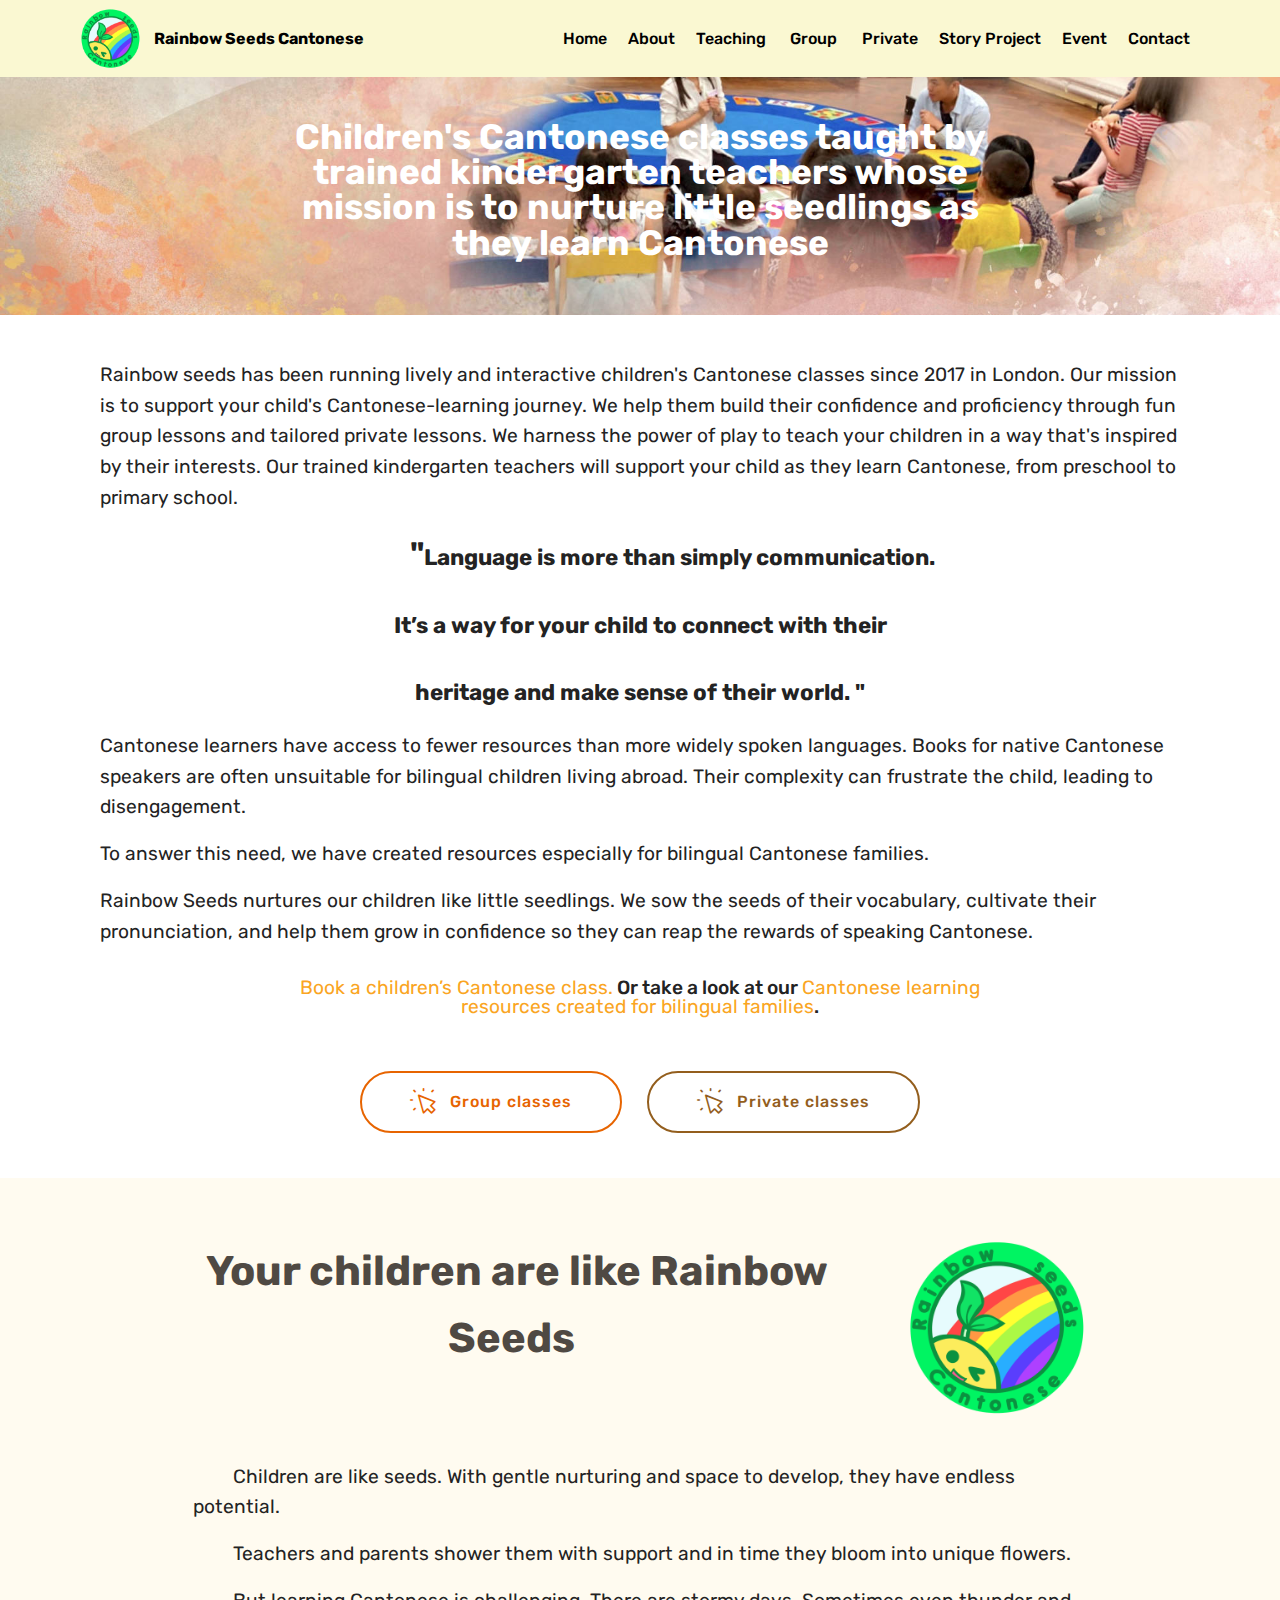
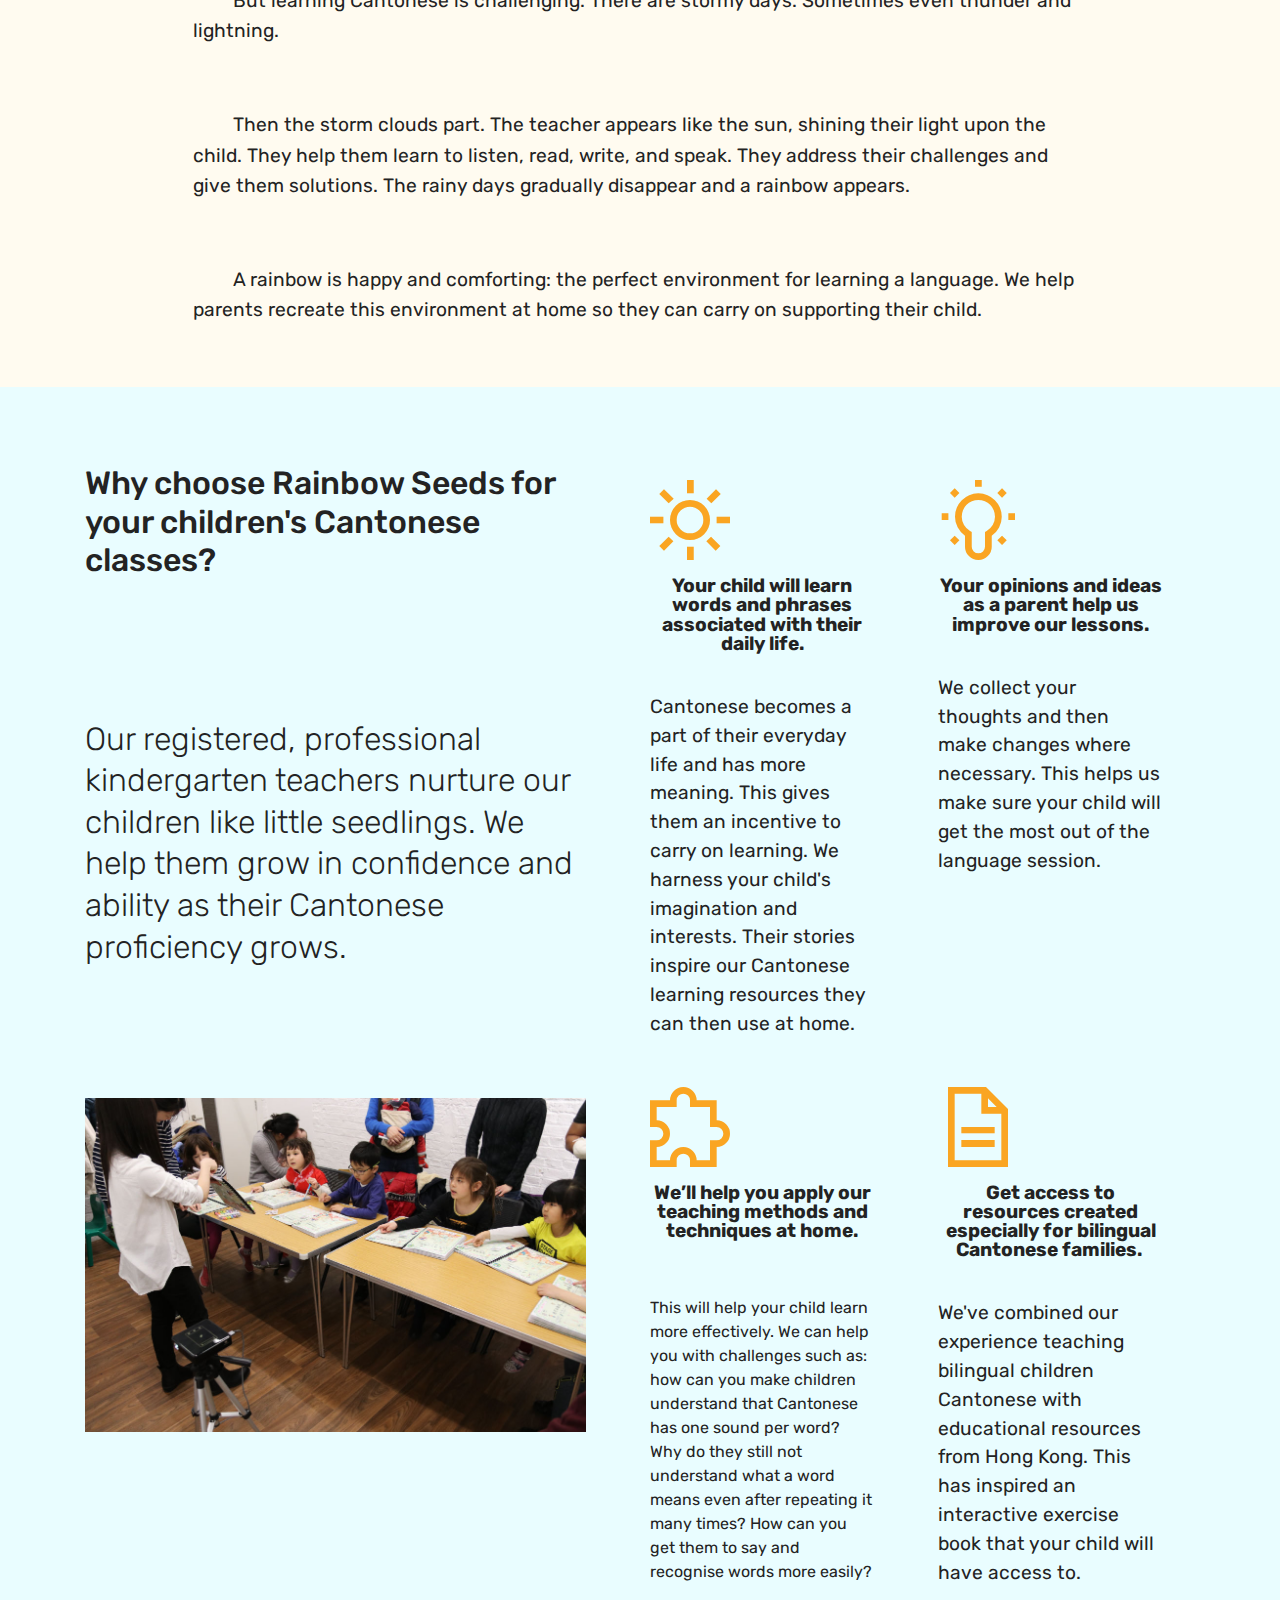
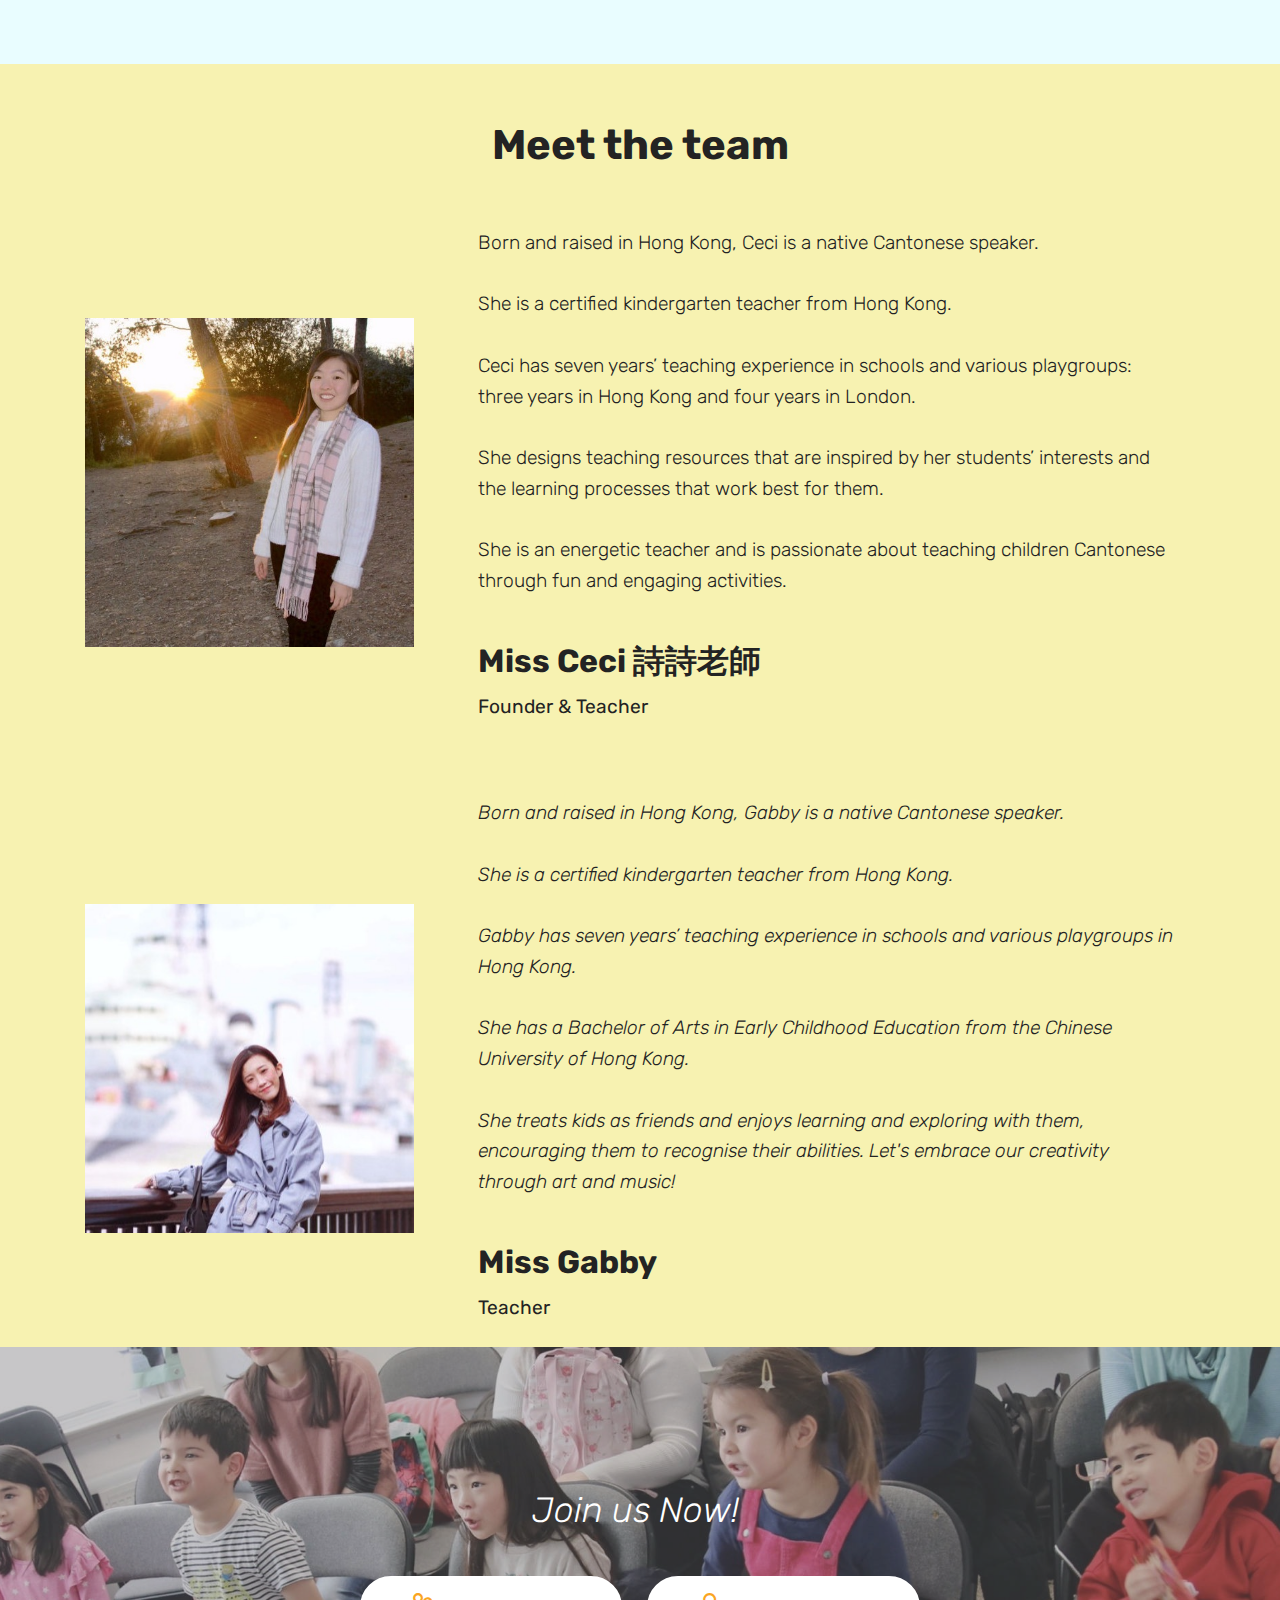
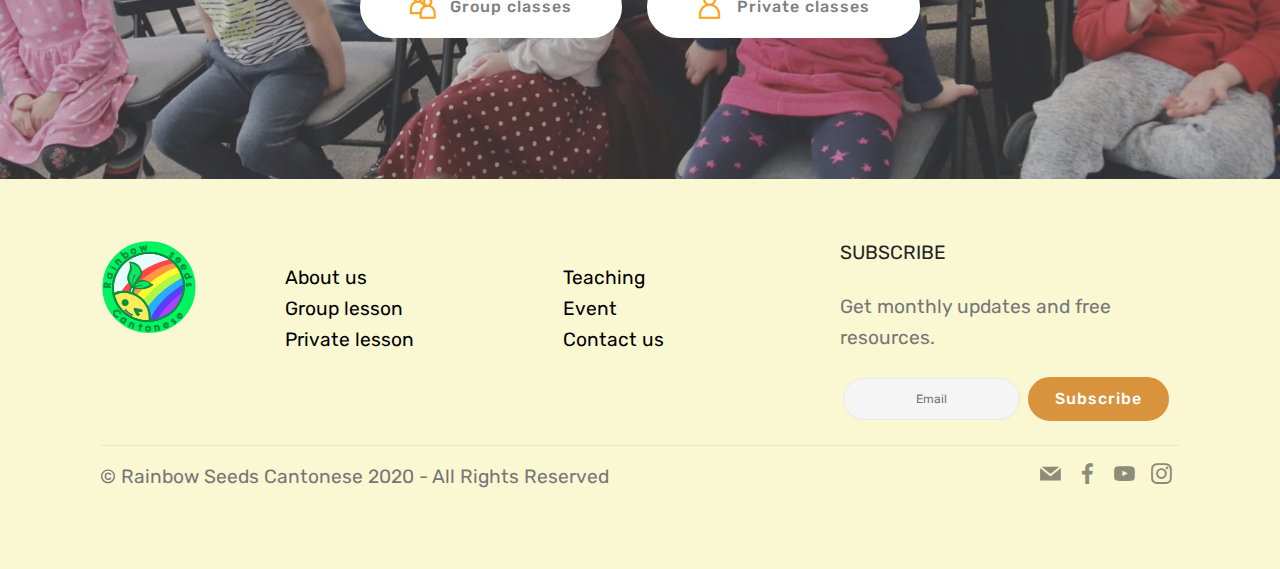
==== commit e15270e6: "1" ====
--- a/About.html
+++ b/About.html
@@ -11,14 +11,15 @@
   
   <title>About</title>
   <link rel="stylesheet" href="assets/web/assets/mobirise-icons/mobirise-icons.css">
+  <link rel="stylesheet" href="assets/web/assets/mobirise-icons-bold/mobirise-icons-bold.css">
+  <link rel="stylesheet" href="assets/web/assets/mobirise-icons2/mobirise2.css">
   <link rel="stylesheet" href="assets/bootstrap/css/bootstrap.min.css">
   <link rel="stylesheet" href="assets/bootstrap/css/bootstrap-grid.min.css">
   <link rel="stylesheet" href="assets/bootstrap/css/bootstrap-reboot.min.css">
-  <link rel="stylesheet" href="assets/socicon/css/styles.css">
   <link rel="stylesheet" href="assets/dropdown/css/style.css">
   <link rel="stylesheet" href="assets/tether/tether.min.css">
+  <link rel="stylesheet" href="assets/socicon/css/styles.css">
   <link rel="stylesheet" href="assets/theme/css/style.css">
-  <link rel="stylesheet" href="assets/gallery/style.css">
   <link rel="preload" as="style" href="assets/mobirise/css/mbr-additional.css"><link rel="stylesheet" href="assets/mobirise/css/mbr-additional.css" type="text/css">
   
   
@@ -45,7 +46,7 @@
                         <img src="assets/images/rainbow-logo-3-96x95.png" alt="Mobirise" title="" style="height: 3.8rem;">
                     </a>
                 </span>
-                <span class="navbar-caption-wrap"><a class="navbar-caption text-black display-4" href="https://mobirise.co">
+                <span class="navbar-caption-wrap"><a class="navbar-caption text-black display-4" href="index.html">
                         Rainbow Seeds Cantonese</a></span>
             </div>
         </div>
@@ -54,42 +55,37 @@
                     <a class="nav-link link text-black display-4" href="index.html">Home</a>
                 </li><li class="nav-item"><a class="nav-link link text-black display-4" href="About.html">
                         About</a></li><li class="nav-item"><a class="nav-link link text-black display-4" href="page2.html" aria-expanded="false">Teaching</a></li><li class="nav-item"><a class="nav-link link text-black display-4" href="page5.html" aria-expanded="false">&nbsp;Group&nbsp;</a></li>
-                <li class="nav-item"><a class="nav-link link text-black display-4" href="page3.html" aria-expanded="false">Private</a></li><li class="nav-item"><a class="nav-link link text-black display-4" href="page8.html" aria-expanded="false">Story</a></li><li class="nav-item"><a class="nav-link link text-black display-4" href="page6.html" aria-expanded="false">Events</a></li><li class="nav-item"><a class="nav-link link text-black display-4" href="page9.html" aria-expanded="false">Contact</a></li></ul>
+                <li class="nav-item"><a class="nav-link link text-black display-4" href="page3.html" aria-expanded="false">Private</a></li><li class="nav-item"><a class="nav-link link text-black display-4" href="page8.html" aria-expanded="false">Story Project</a></li><li class="nav-item"><a class="nav-link link text-black display-4" href="page6.html" aria-expanded="false">Event</a></li><li class="nav-item"><a class="nav-link link text-black display-4" href="page9.html" aria-expanded="false">Contact</a></li></ul>
             
         </div>
     </nav>
 </section>
 
-<section class="engine"><a href="https://mobirise.info/f">simple site maker</a></section><section class="mbr-section content5 cid-rRt4DZ0ABq mbr-parallax-background" id="content5-25">
-
-    
-
-    <div class="mbr-overlay" style="opacity: 0.4; background-color: rgb(118, 118, 118);">
-    </div>
+<section class="engine"><a href="https://mobirise.info/t">free amp templates</a></section><section class="mbr-section content5 cid-rRt4DZ0ABq" id="content5-25">
+
+    
+
+    
 
     <div class="container">
         <div class="media-container-row">
             <div class="title col-12 col-md-8">
                 <h2 class="align-center mbr-bold mbr-white pb-3 mbr-fonts-style display-2">Children's Cantonese classes taught by trained kindergarten teachers whose mission is to nurture little seedlings as they learn Cantonese</h2>
-                <h3 class="mbr-section-subtitle align-center mbr-light mbr-white pb-3 mbr-fonts-style display-5"></h3>
-                <p class="mbr-text align-center mbr-white pb-3 mbr-fonts-style display-7">
-                    Shape your future web project with sharp design and refine coded functions
-                </p>
-                
-            </div>
-        </div>
-    </div>
-</section>
-
-<section class="mbr-section article content1 cid-sbThTXpX6f" id="content2-6h">
-
+                
+                
+                
+            </div>
+        </div>
+    </div>
+</section>
+
+<section class="mbr-section article content1 cid-sdx4GMt9G5" id="content1-8w">
+    
      
 
     <div class="container">
         <div class="media-container-row">
-            <div class="mbr-text col-12 col-md-8 mbr-fonts-style display-7">
-                <blockquote><span style="font-style: normal;">Rainbow seeds has been running lively and interactive children's Cantonese classes since 2017 in London.&nbsp;<span style="font-size: 1.09rem;">Our mission is to support your child's Cantonese-learning journey. We help them build their confidence and proficiency through fun group lessons and tailored private lessons. We harness the power of play to teach your children in a way that's inspired by their interests. Our trained kindergarten teachers will support your child as they learn Cantonese, from preschool to primary school.&nbsp;</span></span></blockquote>
-            </div>
+            <div class="mbr-text col-12 mbr-fonts-style display-7 col-md-12"><p>Rainbow seeds has been running lively and interactive children's Cantonese classes since 2017 in London. Our mission is to support your child's Cantonese-learning journey. We help them build their confidence and proficiency through fun group lessons and tailored private lessons. We harness the power of play to teach your children in a way that's inspired by their interests. Our trained kindergarten teachers will support your child as they learn Cantonese, from preschool to primary school.&nbsp;</p></div>
         </div>
     </div>
 </section>
@@ -101,12 +97,10 @@
     <div class="container">
         <div class="media-container-row">
             <div class="row col-12 col-md-12">
-                <div class="col-12 mbr-text mbr-fonts-style col-md-6 display-5">
-                     <p>Language is more than simply communication. It’s a way for your child to connect with their heritage and make sense of their world.&nbsp;</p>
-                </div>
-                <div class="col-12 mbr-text mbr-fonts-style display-7 col-md-6">
-                     <p><span style="font-size: 1rem;">We work closely with families to understand their language needs. Many parents are second or third generation Cantonese speakers or speak several languages at home. This means children have less exposure to the language, even if both parents speak it. We share our teaching methods with parents, helping them incorporate Cantonese into their daily lives.&nbsp;</span><br></p>
-                </div>
+                <div class="col-12 mbr-text mbr-fonts-style col-md-12 display-5">
+                     <p>&nbsp; &nbsp; &nbsp; &nbsp; <strong>"<span style="font-size: 1.4rem;">Language is more than simply communication. </span></strong></p><p><span style="font-size: 1.4rem;"><strong>It’s a way for your child to connect with their </strong></span></p><p><strong><span style="font-size: 1.4rem;">heritage and make sense of their world.&nbsp;</span><span style="font-size: 1.4rem;">"</span></strong></p>
+                </div>
+                
                 
             </div>
         </div>
@@ -119,7 +113,7 @@
 
     <div class="container">
         <div class="media-container-row">
-            <div class="mbr-text col-12 mbr-fonts-style display-7 col-md-12"><p>Cantonese learners have access to fewer resources than more widely spoken languages. Books for native Cantonese speakers are often unsuitable for bilingual children living abroad. Their complexity can frustrate the child, leading to disengagement.&nbsp;</p><p>To answer this need, we have created resources especially for bilingual Cantonese families.&nbsp;</p><p>Rainbow Seeds nurtures our children like little seedlings. We sow the seeds of their vocabulary, cultivate their pronunciation, and help them grow in confidence so they can reap the rewards of speaking Cantonese.&nbsp;</p></div>
+            <div class="mbr-text col-12 mbr-fonts-style display-7 col-md-12"><p><span style="font-size: 1.2rem;">Cantonese learners have access to fewer resources than more widely spoken languages. Books for native Cantonese speakers are often unsuitable for bilingual children living abroad. Their complexity can frustrate the child, leading to disengagement.&nbsp;</span></p><p><span style="font-size: 1.2rem;">To answer this need, we have created resources especially for bilingual Cantonese families.&nbsp;</span></p><p>Rainbow Seeds nurtures our children like little seedlings. We sow the seeds of their vocabulary, cultivate their pronunciation, and help them grow in confidence so they can reap the rewards of speaking Cantonese.&nbsp;</p></div>
         </div>
     </div>
 </section>
@@ -131,10 +125,10 @@
     <div class="container">
         <div class="media-container-row">
             <div class="title col-12 col-md-8">
-                
-                <h3 class="mbr-section-subtitle align-center mbr-light mbr-fonts-style display-7">Book a children’s Cantonese class. Or take a look at our Cantonese learning resources created for bilingual families.</h3>
-                <div class="mbr-section-btn align-center py-4"><a class="btn btn-success display-4" href="page5.html">Group class</a>
-                    <a class="btn btn-primary display-4" href="page3.html">Private class</a></div>
+                <h2 class="align-center pb-3 mbr-fonts-style display-7"><a href="index.html#info2-4v">Book a children’s Cantonese class.</a> Or take a look at our <a href="page2.html">Cantonese learning resources created for bilingual families</a>.</h2>
+                
+                <div class="mbr-section-btn align-center py-4"><a class="btn btn-secondary-outline display-4" href="page5.html"><span class="mbrib-cursor-click mbr-iconfont mbr-iconfont-btn"></span>&nbsp;Group classes</a>
+                    <a class="btn btn-danger-outline display-4" href="page3.html"><span class="mbrib-cursor-click mbr-iconfont mbr-iconfont-btn"></span>&nbsp;Private classes</a></div>
             </div>
         </div>
     </div>
@@ -168,90 +162,78 @@
 
     <div class="container">
         <div class="media-container-row">
-            <div class="mbr-text col-12 mbr-fonts-style display-7 col-md-10"><p>Children are like seeds. With gentle nurturing and space to develop, they have endless potential.&nbsp;</p><p><span style="font-size: 1.2rem;">Teachers and parents shower them with support and in time they bloom into unique flowers.</span></p></div>
-        </div>
-    </div>
-</section>
-
-<section class="mbr-section article content9 cid-sbVlhE3v5k" id="content9-6r">
-    
-     
-
-    <div class="container">
-        <div class="inner-container" style="width: 100%;">
-            <hr class="line" style="width: 25%;">
-            <div class="section-text align-center mbr-fonts-style display-7">But learning Cantonese is challenging. There are stormy days. Sometimes even thunder and lightning.&nbsp;<div><br></div><div>Then the storm clouds part. The teacher appears like the sun, shining their light upon the child. They help them learn to listen, read, write, and speak. They address their challenges and give them solutions. The rainy days gradually disappear and a rainbow appears.&nbsp;</div><div><br></div><div>A rainbow is happy and comforting: the perfect environment for learning a language. We help parents recreate this environment at home so they can carry on supporting their child.&nbsp;</div></div>
-            <hr class="line" style="width: 25%;">
-        </div>
-        </div>
-</section>
-
-<section class="counters4 counters cid-rRtgOilmND" id="counters4-2n">
+            <div class="mbr-text col-12 mbr-fonts-style display-7 col-md-10"><p>&nbsp;&nbsp;&nbsp;&nbsp;&nbsp;&nbsp;&nbsp;&nbsp;Children are like seeds. With gentle nurturing and space to develop, they have endless potential.&nbsp;</p><p>&nbsp;&nbsp;&nbsp;&nbsp;&nbsp;&nbsp;&nbsp;&nbsp;<span style="font-size: 1.2rem;">Teachers and parents shower them with support and in time they bloom into unique flowers.</span></p><p>&nbsp;&nbsp;&nbsp;&nbsp;&nbsp;&nbsp;&nbsp;&nbsp;<span style="font-size: 1.2rem;">But learning Cantonese is challenging. There are stormy days. Sometimes even thunder and lightning.&nbsp;</span></p><p><span style="font-size: 1.2rem;"><br></span></p><p>&nbsp;&nbsp;&nbsp;&nbsp;&nbsp;&nbsp;&nbsp;&nbsp;<span style="font-size: 1.2rem;">Then the storm clouds part. The teacher appears like the sun, shining their light upon the child. They help them learn to listen, read, write, and speak. They address their challenges and give them solutions. The rainy days gradually disappear and a rainbow appears.&nbsp;</span></p><p><span style="font-size: 1.2rem;"><br></span></p><p>&nbsp;&nbsp;&nbsp;&nbsp;&nbsp;&nbsp;&nbsp;&nbsp;<span style="font-size: 1.2rem;">A rainbow is happy and comforting: the perfect environment for learning a language. We help parents recreate this environment at home so they can carry on supporting their child.&nbsp;</span></p></div>
+        </div>
+    </div>
+</section>
+
+<section class="counters2 counters cid-sdx82prVOX" id="counters2-8x">
 
     
 
     
 
     <div class="container pt-4 mt-2">
-        <h2 class="mbr-section-title pb-3 align-center mbr-fonts-style display-2">Why choose Rainbow Seeds for your children's Cantonese classes?</h2>
-        <h3 class="mbr-section-subtitle pb-5 align-center mbr-fonts-style display-5">Our registered, professional kindergarten teachers nurture our children like little seedlings. We help them grow in confidence and ability as their Cantonese proficiency grows.</h3>
-        <div class="media-container-row">
-            <div class="media-block m-auto" style="width: 49%;">
+        <div class="media-container-row">
+            <div class="media-block" style="width: 48%;">
+                <h2 class="mbr-section-title pb-3 align-left mbr-fonts-style display-5">Why choose Rainbow Seeds for your children's Cantonese classes?</h2>
+                <h3 class="mbr-section-subtitle pb-5 align-left mbr-fonts-style display-5"><p>&nbsp;&nbsp;&nbsp;&nbsp;&nbsp;&nbsp;&nbsp;</p><p><br></p><p>Our registered, professional kindergarten teachers nurture our children like little seedlings. We help them grow in confidence and ability as their Cantonese proficiency grows.</p><p><br></p></h3>
                 <div class="mbr-figure">
-                    <img src="assets/images/background68.jpg">
+                    <img src="assets/images/about-2-1024x683.jpg" alt="" title="">
                 </div>
             </div>
             <div class="cards-block">
                 <div class="cards-container">
-                    <div class="card px-3 align-left col-12">
-                        <div class="panel-item p-4 d-flex align-items-start">
-                            <div class="card-img pr-3">
-                                <h3 class="img-text d-flex align-items-center justify-content-center">
-                                    1
-                                </h3>
+                    <div class="card px-3 align-left col-12 col-md-6">
+                        <div class="panel-item p-3">
+                            <div class="card-img pb-3">
+                                <span class="mbr-iconfont pr-2 mobi-mbri-sun mobi-mbri" style="color: rgb(250, 165, 34); fill: rgb(250, 165, 34);"></span>
+                                <h3 class="count py-3 mbr-fonts-style display-7"><strong>Your child will learn words and phrases associated with their daily life.</strong></h3>
                             </div>
                             <div class="card-text">
-                                <h4 class="mbr-content-title mbr-bold mbr-fonts-style display-7">We’ll help you apply our teaching methods and techniques at home.&nbsp;</h4>
-                                <p class="mbr-content-text mbr-fonts-style display-7">This will help your child learn more effectively. We can help you with challenges such as: how can you make children understand that Cantonese has one sound per word? Why do they still not understand what a word means even after repeating it many times? How can you get them to say and recognise words more easily?<br></p>
-                            </div>
-                        </div>
-                    </div>
-                    <div class="card px-3 align-left col-12">
-                        <div class="panel-item p-4 d-flex align-items-start">
-                            <div class="card-img pr-3">
-                                <h3 class="img-text d-flex align-items-center justify-content-center">
-                                    2
-                                </h3>
+                                
+                                <p class="mbr-content-text mbr-fonts-style display-7">Cantonese becomes a part of their everyday life and has more meaning. This gives them an incentive to carry on learning. We harness your child's imagination and interests. Their stories inspire our Cantonese learning resources they can then use at home.</p>
+                            </div>
+                        </div>
+                    </div>
+                    <div class="card px-3 align-left col-12 col-md-6">
+                        <div class="panel-item p-3">
+                            <div class="card-img pb-3">
+                                <span class="mbr-iconfont pr-2 mobi-mbri-idea mobi-mbri" style="color: rgb(250, 165, 34); fill: rgb(250, 165, 34);"></span>
+                                <h3 class="count py-3 mbr-fonts-style display-7"><strong>Your opinions and ideas as a parent help us improve our lessons.</strong></h3>
                             </div>
                             <div class="card-text">
-                                <h4 class="mbr-content-title mbr-bold mbr-fonts-style display-7">Your opinions and ideas as a parent help us improve our lessons.</h4>
-                                <p class="mbr-content-text mbr-fonts-style display-7">We collect your thoughts and then make changes where necessary. This helps us make sure your child will get the most out of the language session.&nbsp;<br></p>
-                            </div>
-                        </div>
-                    </div>
-                    <div class="card px-3 align-left col-12">
-                        <div class="panel-item p-4 d-flex align-items-start">
-                            <div class="card-img pr-3">
-                                <h3 class="img-text d-flex align-items-center justify-content-center">
-                                    3
-                                </h3>
+                                
+                                <p class="mbr-content-text mbr-fonts-style display-7">
+                                    We collect your thoughts and then make changes where necessary. This helps us make sure your child will get the most out of the language session. 
+                                </p>
+                            </div>
+                        </div>
+                    </div>
+                    <div class="card px-3 align-left col-12 col-md-6">
+                        <div class="panel-item p-3">
+                            <div class="card-img pb-3">
+                                <span class="mbr-iconfont pr-2 mobi-mbri-extension mobi-mbri" style="color: rgb(250, 165, 34); fill: rgb(250, 165, 34);"></span>
+                                <h3 class="count py-3 mbr-fonts-style display-7"><strong>We’ll help you apply our teaching methods and techniques at home.</strong></h3>
                             </div>
                             <div class="card-text">
-                                <h4 class="mbr-content-title mbr-bold mbr-fonts-style display-7">Your child will learn words and phrases associated with their daily life.</h4>
-                                <p class="mbr-content-text mbr-fonts-style display-7">Cantonese becomes a part of their everyday life and has more meaning. This gives them an incentive to carry on learning. We harness your child's imagination and interests. Their stories inspire our Cantonese learning resources they can then use at home.</p>
-                            </div>
-                        </div>
-                    </div>
-                    <div class="card px-3 align-left col-12">
-                        <div class="panel-item p-4 d-flex align-items-start">
-                            <div class="card-img pr-3">
-                                <h3 class="img-text d-flex align-items-center justify-content-center">
-                                    4
-                                </h3>
+                                
+                                <p class="mbr-content-text mbr-fonts-style display-7"></p><p>This will help your child learn more effectively. We can help you with challenges such as: how can you make children understand that Cantonese has one sound per word? Why do they still not understand what a word means even after repeating it many times? How can you get them to say and recognise words more easily?<br> 
+                                </p><p></p>
+                            </div>
+                        </div>
+                    </div>
+                    <div class="card px-3 align-left col-12 col-md-6">
+                        <div class="panel-item p-3">
+                            <div class="card-img pb-3">
+                                <span class="mbr-iconfont pr-2 mobi-mbri-file mobi-mbri" style="color: rgb(250, 165, 34); fill: rgb(250, 165, 34);"></span>
+                                <h3 class="count py-3 mbr-fonts-style display-7"><strong>Get access to resources created especially for bilingual Cantonese families.&nbsp;</strong></h3>
                             </div>
                             <div class="card-texts">
-                                <h4 class="mbr-content-title mbr-bold mbr-fonts-style display-7">Get access to resources created especially for bilingual Cantonese families.&nbsp;</h4>
-                                <p class="mbr-content-text mbr-fonts-style display-7">We've combined our experience teaching bilingual children Cantonese with educational resources from Hong Kong. This has inspired an interactive exercise book that your child will have access to.<br></p>
+                                
+                                <p class="mbr-content-text mbr-fonts-style display-7">
+                                        We've combined our experience teaching bilingual children Cantonese with educational resources from Hong Kong. This has inspired an interactive exercise book that your child will have access to.
+                                </p>
                             </div>
                         </div>
                     </div>
@@ -268,8 +250,8 @@
     <div class="container">
         <div class="media-container-row">
             <div class="title col-12 col-md-8">
-                <h2 class="align-center pb-3 mbr-fonts-style display-2">
-                    Meet the team</h2>
+                <h2 class="align-center pb-3 mbr-fonts-style display-1"><strong>
+                    Meet the team</strong></h2>
                 
                 
             </div>
@@ -286,7 +268,7 @@
     <div class="container">
         <div class="media-container-row">
             <div class="mbr-figure pr-lg-5" style="width: 50%;">
-              <img src="assets/images/mbr-658x439.jpg" alt="">
+              <img src="assets/images/39337158-5899-425f-a5c7-aaaeee9e30ac-2-658x886.jpeg" alt="" title="">
             </div>
             <div class="media-content px-3 align-self-center mbr-white py-2">
                     <p class="mbr-text testimonial-text mbr-fonts-style display-7"><span style="font-style: normal;">Born and raised in Hong Kong, Ceci is a native Cantonese speaker.<br> <br>She is a certified kindergarten teacher from Hong Kong.<br> <br>Ceci has seven years’ teaching experience in schools and various playgroups: three years in Hong Kong and four years in London.<br> <br>She designs teaching resources that are inspired by her students’ interests and the learning processes that work best for them.<br> <br>She is an energetic teacher and is passionate about teaching children Cantonese through fun and engaging activities.&nbsp;</span><br></p>
@@ -307,7 +289,7 @@
     <div class="container">
         <div class="media-container-row">
             <div class="mbr-figure pr-lg-5" style="width: 50%;">
-              <img src="assets/images/mbr-658x442.jpg" alt="">
+              <img src="assets/images/img-206-658x439.jpeg" alt="" title="">
             </div>
             <div class="media-content px-3 align-self-center mbr-white py-2">
                     <p class="mbr-text testimonial-text mbr-fonts-style display-7">Born and raised in Hong Kong, Gabby is a native Cantonese speaker.<br><br>She is a certified kindergarten teacher from Hong Kong.<br><br>Gabby has seven years’ teaching experience in schools and various playgroups in Hong Kong.<br><br>She has a Bachelor of Arts in Early Childhood Education from the Chinese University of Hong Kong.<br><br>She treats kids as friends and enjoys learning and exploring with them, encouraging them to recognise their abilities. Let's embrace our creativity through art and music!&nbsp;<br></p>
@@ -319,30 +301,27 @@
     </div>
 </section>
 
-<section class="mbr-section content8 cid-sbItgtj3VN" id="content8-62">
-
-    
-
-    <div class="container">
-        <div class="media-container-row title">
-            <div class="col-12 col-md-8">
-                <div class="mbr-section-btn align-center"><a class="btn btn-success display-4" href="page5.html">Book a group class</a> <a class="btn btn-primary display-4" href="page3.html">Book a private class</a></div>
-            </div>
-        </div>
-    </div>
-</section>
-
-<section class="mbr-gallery mbr-slider-carousel cid-rRt8BljWRb" id="gallery4-2c">
-
-    
-
-    <div>
-        <div><!-- Gallery --><div class="gallery-row"><div class="mbr-gallery-layout-default"><div><div class="row-first row justify-content-center m-0"><div class="mbr-gallery-item col-lg-3 col-md-6 col-sm-12 p-0" data-video-url="false"><div href="#lb-gallery4-2c" data-slide-to="0" data-toggle="modal"><img src="assets/images/background16.jpg" alt="" title=""><span class="icon-focus"></span></div></div><div class="mbr-gallery-item col-lg-3 col-md-6 col-sm-12 p-0" data-video-url="false"><div href="#lb-gallery4-2c" data-slide-to="1" data-toggle="modal"><img src="assets/images/background2.jpg" alt="" title=""><span class="icon-focus"></span></div></div><div class="mbr-gallery-item col-lg-3 col-md-6 col-sm-12 p-0" data-video-url="false"><div href="#lb-gallery4-2c" data-slide-to="2" data-toggle="modal"><img src="assets/images/background3.jpg" alt="" title=""><span class="icon-focus"></span></div></div><div class="mbr-gallery-item col-lg-3 col-md-6 col-sm-12 p-0" data-video-url="false"><div href="#lb-gallery4-2c" data-slide-to="3" data-toggle="modal"><img src="assets/images/background4.jpg" alt="" title=""><span class="icon-focus"></span></div></div></div><div class="row-second row justify-content-center m-0"><div class="mbr-gallery-item col-lg-3 col-md-6 col-sm-12 p-0" data-video-url="false"><div href="#lb-gallery4-2c" data-slide-to="4" data-toggle="modal"><img src="assets/images/background5.jpg" alt="" title=""><span class="icon-focus"></span></div></div><div class="mbr-gallery-item col-lg-3 col-md-6 col-sm-12 p-0" data-video-url="false"><div href="#lb-gallery4-2c" data-slide-to="5" data-toggle="modal"><img src="assets/images/background6.jpg" alt="" title=""><span class="icon-focus"></span></div></div><div class="mbr-gallery-item col-lg-3 col-md-6 col-sm-12 p-0" data-video-url="false"><div href="#lb-gallery4-2c" data-slide-to="6" data-toggle="modal"><img src="assets/images/background7.jpg" alt="" title=""><span class="icon-focus"></span></div></div><div class="mbr-gallery-item col-lg-3 col-md-6 col-sm-12 p-0" data-video-url="false"><div href="#lb-gallery4-2c" data-slide-to="7" data-toggle="modal"><img src="assets/images/background8.jpg" alt="" title=""><span class="icon-focus"></span></div></div></div></div><div class="clearfix"></div></div></div><!-- Lightbox --><div data-app-prevent-settings="" class="mbr-slider modal fade carousel slide" tabindex="-1" data-keyboard="true" data-interval="false" id="lb-gallery4-2c"><div class="modal-dialog"><div class="modal-content"><div class="modal-body"><div class="carousel-inner"><div class="carousel-item active"><img src="assets/images/background16.jpg" alt="" title=""></div><div class="carousel-item"><img src="assets/images/background2.jpg" alt="" title=""></div><div class="carousel-item"><img src="assets/images/background3.jpg" alt="" title=""></div><div class="carousel-item"><img src="assets/images/background4.jpg" alt="" title=""></div><div class="carousel-item"><img src="assets/images/background5.jpg" alt="" title=""></div><div class="carousel-item"><img src="assets/images/background6.jpg" alt="" title=""></div><div class="carousel-item"><img src="assets/images/background7.jpg" alt="" title=""></div><div class="carousel-item"><img src="assets/images/background8.jpg" alt="" title=""></div></div><a class="carousel-control carousel-control-prev" role="button" data-slide="prev" href="#lb-gallery4-2c"><span class="mbri-left mbr-iconfont" aria-hidden="true"></span><span class="sr-only">Previous</span></a><a class="carousel-control carousel-control-next" role="button" data-slide="next" href="#lb-gallery4-2c"><span class="mbri-right mbr-iconfont" aria-hidden="true"></span><span class="sr-only">Next</span></a><a class="close" href="#" role="button" data-dismiss="modal"><span class="sr-only">Close</span></a></div></div></div></div></div>
-    </div>
-
-</section>
-
-<section class="footer3 cid-rRt8u7tzH4" id="footer3-2b">
+<section class="header1 cid-sdxgf1Dz1I" id="header1-8y">
+
+    
+
+    <div class="mbr-overlay" style="opacity: 0.4; background-color: rgb(118, 118, 118);">
+    </div>
+
+    <div class="container">
+        <div class="row justify-content-md-center">
+            <div class="mbr-white col-md-10">
+                
+                
+                <p class="mbr-text align-center pb-3 mbr-fonts-style display-2"><em>Join us Now!&nbsp;</em><strong><br></strong></p>
+                <div class="mbr-section-btn align-center"><a class="btn btn-md btn-info display-4" href="page5.html"><span class="mobi-mbri mobi-mbri-users mbr-iconfont mbr-iconfont-btn" style="color: rgb(250, 165, 34);"></span>Group classes</a> <a class="btn btn-md btn-white display-4" href="page3.html"><span class="mobi-mbri mobi-mbri-user mbr-iconfont mbr-iconfont-btn" style="color: rgb(250, 165, 34);"></span>Private classes</a></div>
+            </div>
+        </div>
+    </div>
+
+</section>
+
+<section class="footer3 cid-sdxggDY10X" id="footer3-8z">
 
     
 
@@ -353,47 +332,28 @@
             <div class="col-md-2 col-sm-4">
                 <div class="mb-3 img-logo">
                     <a href="https://mobirise.co/">
-                         <img src="assets/images/logo2.png" alt="Mobirise">
+                         <img src="assets/images/rainbow-logo-3-192x1890.png" alt="Mobirise" title="">
                     </a>
                 </div>
-                <p class="mbr-fonts-style foot-logo display-7">
-                    MOBIRISE
-                </p>
+                <p class="mbr-fonts-style foot-logo display-7"></p>
             </div>
             <div class="col-md-3 col-sm-4">
-                <p class="mb-4 mbr-fonts-style foot-title display-7">
-                    RECENT NEWS
-                </p>
-                <p class="mbr-text mbr-links-column mbr-fonts-style display-7">
-                    <a href="#" class="text-black">About us</a>
-                    <br><a href="#" class="text-black">Services</a>
-                    <br><a href="#" class="text-black">Selected Work</a>
-                    <br><a href="#" class="text-black">Get In Touch</a>
-                    <br><a href="#" class="text-black">Careers</a>
-                </p>
+                <p class="mb-4 mbr-fonts-style foot-title display-7"></p>
+                <p class="mbr-text mbr-links-column mbr-fonts-style display-7"><a href="About.html" class="text-black">About us</a><br><a href="page5.html" class="text-black">Group lesson</a>&nbsp;<br><a href="page3.html" class="text-black">Private lesson</a><br>&nbsp;</p>
             </div>
             <div class="col-md-3 col-sm-4">
-                <p class="mb-4 mbr-fonts-style foot-title display-7">
-                    CATEGORIES
-                </p>
-                <p class="mbr-text mbr-fonts-style mbr-links-column display-7">
-                    <a href="#" class="text-black">Business</a>
-                    <br><a href="#" class="text-black">Design</a>
-                    <br><a href="#" class="text-black">Real life</a>
-                    <br><a href="#" class="text-black">Science</a>
-                    <br><a href="#" class="text-black">Tech</a>
-                </p>
+                <p class="mb-4 mbr-fonts-style foot-title display-7"></p>
+                <p class="mbr-text mbr-fonts-style mbr-links-column display-7"><a href="page2.html" class="text-black">Teaching</a><br><a href="page6.html" class="text-black">Event</a><br><a href="page9.html" class="text-black">Contact us</a>&nbsp;</p>
             </div>
             <div class="col-md-4 col-sm-12">
                 <p class="mb-4 mbr-fonts-style foot-title display-7">
                     SUBSCRIBE
                 </p>
                 <p class="mbr-text form-text mbr-fonts-style display-7">
-                    Get monthly updates and free resources.
-                </p>
+                    Get monthly updates and free resources.</p>
                 <div class="media-container-column" data-form-type="formoid">
                     <!---Formbuilder Form--->
-                    <form action="https://mobirise.com/" method="POST" class="mbr-form form-with-styler" data-form-title="Mobirise Form"><input type="hidden" name="email" data-form-email="true" value="PREt/apjNjwN6C1ssNsqVfk3EBcktKPXCkIf4Dzqoj0lm1JHFtL00a5DZT20WIQ6B4QZ5qbuPNDkvIXqMTAwGVhrk1Uzca3indG1OcJ8mKOo3pOxyhKVP5mIULsfqx5i">
+                    <form action="https://mobirise.com/" method="POST" class="mbr-form form-with-styler" data-form-title="Mobirise Form"><input type="hidden" name="email" data-form-email="true" value="ttRBsTmDBEP1fBG9ko1cFAiBBoc69ZF1UTlhLAwWZlUbVdO69rzPGsQIqkgPvcTY1US6J/zKnHixN5TpnzCALaFBCgf8aP2WynYN0y7gdO1NiunNSWEuqZPPkUShzWrg">
                         <div class="row form-inline justify-content-center">
                             <div hidden="hidden" data-form-alert="" class="alert alert-success col-12">Thanks for filling out the form!</div>
                             <div hidden="hidden" data-form-alert-danger="" class="alert alert-danger col-12">
@@ -401,11 +361,9 @@
                         </div>
                         <div class="dragArea row form-inline justify-content-center">
                             <div class="col-auto form-group " data-for="email">
-                                <input type="email" name="email" placeholder="Email" data-form-field="Email" required="required" class="form-control input-sm input-inverse my-2 display-7" id="email-footer3-2b">
-                            </div>
-                            <div class="col-auto input-group-btn  m-2">
-                                <button type="submit" class="btn btn-primary m-0 display-4">Subscribe</button>
-                            </div>
+                                <input type="email" name="email" placeholder="Email" data-form-field="Email" required="required" class="form-control input-sm input-inverse my-2 display-7" id="email-footer3-8z">
+                            </div>
+                            <div class="col-auto input-group-btn  m-2"><button type="submit" class="btn m-0 btn-danger display-4">Subscribe</button></div>
                         </div>
                     </form><!---Formbuilder Form--->
                 </div>
@@ -421,41 +379,33 @@
             <div class="media-container-row">
                 <div class="col-sm-6 copyright">
                     <p class="mbr-text mbr-fonts-style display-7">
-                        © Copyright 2019 Mobirise - All Rights Reserved
+                        © Rainbow Seeds Cantonese 2020 - All Rights Reserved
                     </p>
                 </div>
                 <div class="col-md-6">
                     <div class="social-list align-right">
                         <div class="soc-item">
-                            <a href="https://twitter.com/mobirise" target="_blank">
-                                <span class="socicon-twitter socicon mbr-iconfont mbr-iconfont-social"></span>
+                            <a href="page9.html" target="_blank">
+                                <span class="mbr-iconfont mbr-iconfont-social socicon-mail socicon" style="color: rgb(35, 35, 35); fill: rgb(35, 35, 35);"></span>
                             </a>
                         </div>
                         <div class="soc-item">
-                            <a href="https://www.facebook.com/pages/Mobirise/1616226671953247" target="_blank">
-                                <span class="socicon-facebook socicon mbr-iconfont mbr-iconfont-social"></span>
+                            <a href="https://www.facebook.com/R.S.Cantonese" target="_blank">
+                                <span class="mbr-iconfont mbr-iconfont-social socicon-facebook socicon" style="color: rgb(35, 35, 35); fill: rgb(35, 35, 35);"></span>
                             </a>
                         </div>
                         <div class="soc-item">
-                            <a href="https://www.youtube.com/c/mobirise" target="_blank">
-                                <span class="socicon-youtube socicon mbr-iconfont mbr-iconfont-social"></span>
+                            <a href="https://www.youtube.com/channel/UC-ZW1KDui0HNfH_YOcd1ofQ/playlists?view_as=subscriber" target="_blank">
+                                <span class="mbr-iconfont mbr-iconfont-social socicon-youtube socicon" style="color: rgb(35, 35, 35); fill: rgb(35, 35, 35);"></span>
                             </a>
                         </div>
                         <div class="soc-item">
-                            <a href="https://instagram.com/mobirise" target="_blank">
-                                <span class="socicon-instagram socicon mbr-iconfont mbr-iconfont-social"></span>
+                            <a href="https://www.instagram.com/r.s.cantonese/" target="_blank">
+                                <span class="mbr-iconfont mbr-iconfont-social socicon-instagram socicon" style="color: rgb(35, 35, 35); fill: rgb(35, 35, 35);"></span>
                             </a>
                         </div>
-                        <div class="soc-item">
-                            <a href="https://plus.google.com/u/0/+Mobirise" target="_blank">
-                                <span class="socicon-googleplus socicon mbr-iconfont mbr-iconfont-social"></span>
-                            </a>
-                        </div>
-                        <div class="soc-item">
-                            <a href="https://www.behance.net/Mobirise" target="_blank">
-                                <span class="socicon-behance socicon mbr-iconfont mbr-iconfont-social"></span>
-                            </a>
-                        </div>
+                        
+                        
                     </div>
                 </div>
             </div>
@@ -467,21 +417,13 @@
   <script src="assets/web/assets/jquery/jquery.min.js"></script>
   <script src="assets/popper/popper.min.js"></script>
   <script src="assets/bootstrap/js/bootstrap.min.js"></script>
-  <script src="assets/smoothscroll/smooth-scroll.js"></script>
   <script src="assets/dropdown/js/nav-dropdown.js"></script>
   <script src="assets/dropdown/js/navbar-dropdown.js"></script>
   <script src="assets/touchswipe/jquery.touch-swipe.min.js"></script>
-  <script src="assets/parallax/jarallax.min.js"></script>
   <script src="assets/viewportchecker/jquery.viewportchecker.js"></script>
-  <script src="assets/masonry/masonry.pkgd.min.js"></script>
-  <script src="assets/imagesloaded/imagesloaded.pkgd.min.js"></script>
-  <script src="assets/bootstrapcarouselswipe/bootstrap-carousel-swipe.js"></script>
   <script src="assets/tether/tether.min.js"></script>
-  <script src="assets/vimeoplayer/jquery.mb.vimeo_player.js"></script>
+  <script src="assets/smoothscroll/smooth-scroll.js"></script>
   <script src="assets/theme/js/script.js"></script>
-  <script src="assets/slidervideo/script.js"></script>
-  <script src="assets/gallery/player.min.js"></script>
-  <script src="assets/gallery/script.js"></script>
   <script src="assets/formoid/formoid.min.js"></script>
   
   
--- a/assets/web/assets/mobirise-icons-bold/mobirise-icons-bold.css
+++ b/assets/web/assets/mobirise-icons-bold/mobirise-icons-bold.css
@@ -0,0 +1,477 @@
+@font-face {
+  font-family: 'mobirise-icons-bold';
+  font-display: swap;
+  src:  url('mobirise-icons-bold.eot?m1l4yr');
+  src:  url('mobirise-icons-bold.eot?m1l4yr#iefix') format('embedded-opentype'),
+    url('mobirise-icons-bold.ttf?m1l4yr') format('truetype'),
+    url('mobirise-icons-bold.woff?m1l4yr') format('woff'),
+    url('mobirise-icons-bold.svg?m1l4yr#mobirise-icons-bold') format('svg');
+  font-weight: normal;
+  font-style: normal;
+}
+
+[class^="mbrib-"], [class*="mbrib-"] {
+  /* use !important to prevent issues with browser extensions that change fonts */
+  font-family: 'mobirise-icons-bold' !important;
+  speak: none;
+  font-style: normal;
+  font-weight: normal;
+  font-variant: normal;
+  text-transform: none;
+  line-height: 1;
+
+  /* Better Font Rendering =========== */
+  -webkit-font-smoothing: antialiased;
+  -moz-osx-font-smoothing: grayscale;
+}
+
+.mbrib-add-submenu:before {
+  content: "\e900";
+}
+.mbrib-alert:before {
+  content: "\e901";
+}
+.mbrib-align-center:before {
+  content: "\e902";
+}
+.mbrib-align-justify:before {
+  content: "\e903";
+}
+.mbrib-align-left:before {
+  content: "\e904";
+}
+.mbrib-align-right:before {
+  content: "\e905";
+}
+.mbrib-android:before {
+  content: "\e906";
+}
+.mbrib-apple:before {
+  content: "\e907";
+}
+.mbrib-arrow-down:before {
+  content: "\e908";
+}
+.mbrib-arrow-next:before {
+  content: "\e909";
+}
+.mbrib-arrow-prev:before {
+  content: "\e90a";
+}
+.mbrib-arrow-up:before {
+  content: "\e90b";
+}
+.mbrib-bold:before {
+  content: "\e90c";
+}
+.mbrib-bookmark:before {
+  content: "\e90d";
+}
+.mbrib-bootstrap:before {
+  content: "\e90e";
+}
+.mbrib-briefcase:before {
+  content: "\e90f";
+}
+.mbrib-browse:before {
+  content: "\e910";
+}
+.mbrib-bulleted-list:before {
+  content: "\e911";
+}
+.mbrib-calendar:before {
+  content: "\e912";
+}
+.mbrib-camera:before {
+  content: "\e913";
+}
+.mbrib-cart-add:before {
+  content: "\e914";
+}
+.mbrib-cart-full:before {
+  content: "\e915";
+}
+.mbrib-cash:before {
+  content: "\e916";
+}
+.mbrib-change-style:before {
+  content: "\e917";
+}
+.mbrib-chat:before {
+  content: "\e918";
+}
+.mbrib-clock:before {
+  content: "\e919";
+}
+.mbrib-close:before {
+  content: "\e91a";
+}
+.mbrib-cloud:before {
+  content: "\e91b";
+}
+.mbrib-code:before {
+  content: "\e91c";
+}
+.mbrib-contact-form:before {
+  content: "\e91d";
+}
+.mbrib-credit-card:before {
+  content: "\e91e";
+}
+.mbrib-cursor-click:before {
+  content: "\e91f";
+}
+.mbrib-cust-feedback:before {
+  content: "\e920";
+}
+.mbrib-database:before {
+  content: "\e921";
+}
+.mbrib-delivery:before {
+  content: "\e922";
+}
+.mbrib-desktop:before {
+  content: "\e923";
+}
+.mbrib-devices:before {
+  content: "\e924";
+}
+.mbrib-down:before {
+  content: "\e925";
+}
+.mbrib-download:before {
+  content: "\e926";
+}
+.mbrib-drag-n-drop:before {
+  content: "\e927";
+}
+.mbrib-drag-n-drop2:before {
+  content: "\e928";
+}
+.mbrib-edit:before {
+  content: "\e929";
+}
+.mbrib-edit2:before {
+  content: "\e92a";
+}
+.mbrib-error:before {
+  content: "\e92b";
+}
+.mbrib-extension:before {
+  content: "\e92c";
+}
+.mbrib-features:before {
+  content: "\e92d";
+}
+.mbrib-file:before {
+  content: "\e92e";
+}
+.mbrib-flag:before {
+  content: "\e92f";
+}
+.mbrib-folder:before {
+  content: "\e930";
+}
+.mbrib-gift:before {
+  content: "\e931";
+}
+.mbrib-github:before {
+  content: "\e932";
+}
+.mbrib-globe-2:before {
+  content: "\e933";
+}
+.mbrib-globe:before {
+  content: "\e934";
+}
+.mbrib-growing-chart:before {
+  content: "\e935";
+}
+.mbrib-hearth:before {
+  content: "\e936";
+}
+.mbrib-help:before {
+  content: "\e937";
+}
+.mbrib-home:before {
+  content: "\e938";
+}
+.mbrib-hot-cup:before {
+  content: "\e939";
+}
+.mbrib-idea:before {
+  content: "\e93a";
+}
+.mbrib-image-gallery:before {
+  content: "\e93b";
+}
+.mbrib-image-slider:before {
+  content: "\e93c";
+}
+.mbrib-info:before {
+  content: "\e93d";
+}
+.mbrib-italic:before {
+  content: "\e93e";
+}
+.mbrib-key:before {
+  content: "\e93f";
+}
+.mbrib-laptop:before {
+  content: "\e940";
+}
+.mbrib-layers:before {
+  content: "\e941";
+}
+.mbrib-left-right:before {
+  content: "\e942";
+}
+.mbrib-left:before {
+  content: "\e943";
+}
+.mbrib-letter:before {
+  content: "\e944";
+}
+.mbrib-like:before {
+  content: "\e945";
+}
+.mbrib-link:before {
+  content: "\e946";
+}
+.mbrib-lock:before {
+  content: "\e947";
+}
+.mbrib-login:before {
+  content: "\e948";
+}
+.mbrib-logout:before {
+  content: "\e949";
+}
+.mbrib-magic-stick:before {
+  content: "\e94a";
+}
+.mbrib-map-pin:before {
+  content: "\e94b";
+}
+.mbrib-menu:before {
+  content: "\e94c";
+}
+.mbrib-mobile:before {
+  content: "\e94d";
+}
+.mbrib-mobile2:before {
+  content: "\e94e";
+}
+.mbrib-mobirise:before {
+  content: "\e94f";
+}
+.mbrib-more-horizontal:before {
+  content: "\e950";
+}
+.mbrib-more-vertical:before {
+  content: "\e951";
+}
+.mbrib-music:before {
+  content: "\e952";
+}
+.mbrib-new-file:before {
+  content: "\e953";
+}
+.mbrib-numbered-list:before {
+  content: "\e954";
+}
+.mbrib-opened-folder:before {
+  content: "\e955";
+}
+.mbrib-pages:before {
+  content: "\e956";
+}
+.mbrib-paper-plane:before {
+  content: "\e957";
+}
+.mbrib-paperclip:before {
+  content: "\e958";
+}
+.mbrib-photo:before {
+  content: "\e959";
+}
+.mbrib-photos:before {
+  content: "\e95a";
+}
+.mbrib-pin:before {
+  content: "\e95b";
+}
+.mbrib-play:before {
+  content: "\e95c";
+}
+.mbrib-plus:before {
+  content: "\e95d";
+}
+.mbrib-preview:before {
+  content: "\e95e";
+}
+.mbrib-print:before {
+  content: "\e95f";
+}
+.mbrib-protect:before {
+  content: "\e960";
+}
+.mbrib-question:before {
+  content: "\e961";
+}
+.mbrib-quote-left:before {
+  content: "\e962";
+}
+.mbrib-quote-right:before {
+  content: "\e963";
+}
+.mbrib-redo:before {
+  content: "\e964";
+}
+.mbrib-refresh:before {
+  content: "\e965";
+}
+.mbrib-responsive:before {
+  content: "\e966";
+}
+.mbrib-right:before {
+  content: "\e967";
+}
+.mbrib-rocket:before {
+  content: "\e968";
+}
+.mbrib-sad-face:before {
+  content: "\e969";
+}
+.mbrib-sale:before {
+  content: "\e96a";
+}
+.mbrib-save:before {
+  content: "\e96b";
+}
+.mbrib-search:before {
+  content: "\e96c";
+}
+.mbrib-setting:before {
+  content: "\e96d";
+}
+.mbrib-setting2:before {
+  content: "\e96e";
+}
+.mbrib-setting3:before {
+  content: "\e96f";
+}
+.mbrib-share:before {
+  content: "\e970";
+}
+.mbrib-shopping-bag:before {
+  content: "\e971";
+}
+.mbrib-shopping-basket:before {
+  content: "\e972";
+}
+.mbrib-shopping-cart:before {
+  content: "\e973";
+}
+.mbrib-sites:before {
+  content: "\e974";
+}
+.mbrib-smile-face:before {
+  content: "\e975";
+}
+.mbrib-speed:before {
+  content: "\e976";
+}
+.mbrib-star:before {
+  content: "\e977";
+}
+.mbrib-success:before {
+  content: "\e978";
+}
+.mbrib-sun:before {
+  content: "\e979";
+}
+.mbrib-sun2:before {
+  content: "\e97a";
+}
+.mbrib-tablet-vertical:before {
+  content: "\e97b";
+}
+.mbrib-tablet:before {
+  content: "\e97c";
+}
+.mbrib-target:before {
+  content: "\e97d";
+}
+.mbrib-timer:before {
+  content: "\e97e";
+}
+.mbrib-to-ftp:before {
+  content: "\e97f";
+}
+.mbrib-to-local-drive:before {
+  content: "\e980";
+}
+.mbrib-touch-swipe:before {
+  content: "\e981";
+}
+.mbrib-touch:before {
+  content: "\e982";
+}
+.mbrib-trash:before {
+  content: "\e983";
+}
+.mbrib-underline:before {
+  content: "\e984";
+}
+.mbrib-undo:before {
+  content: "\e985";
+}
+.mbrib-unlink:before {
+  content: "\e986";
+}
+.mbrib-unlock:before {
+  content: "\e987";
+}
+.mbrib-up-down:before {
+  content: "\e988";
+}
+.mbrib-up:before {
+  content: "\e989";
+}
+.mbrib-update:before {
+  content: "\e98a";
+}
+.mbrib-upload:before {
+  content: "\e98b";
+}
+.mbrib-user:before {
+  content: "\e98c";
+}
+.mbrib-user2:before {
+  content: "\e98d";
+}
+.mbrib-users:before {
+  content: "\e98e";
+}
+.mbrib-video-play:before {
+  content: "\e98f";
+}
+.mbrib-video:before {
+  content: "\e990";
+}
+.mbrib-watch:before {
+  content: "\e991";
+}
+.mbrib-website-theme:before {
+  content: "\e992";
+}
+.mbrib-wifi:before {
+  content: "\e993";
+}
+.mbrib-windows:before {
+  content: "\e994";
+}
+.mbrib-zoom-out:before {
+  content: "\e995";
+}
--- a/assets/web/assets/mobirise-icons2/mobirise2.css
+++ b/assets/web/assets/mobirise-icons2/mobirise2.css
@@ -0,0 +1,498 @@
+@font-face {
+  font-family: 'Moririse2';
+  font-display: swap;
+  src:  url('mobirise2.eot?f2bix4');
+  src:  url('mobirise2.eot?f2bix4#iefix') format('embedded-opentype'),
+    url('mobirise2.ttf?f2bix4') format('truetype'),
+    url('mobirise2.woff?f2bix4') format('woff'),
+    url('mobirise2.svg?f2bix4#mobirise2') format('svg');
+  font-weight: normal;
+  font-style: normal;
+}
+
+[class^="mobi-"], [class*=" mobi-"] {
+  /* use !important to prevent issues with browser extensions that change fonts */
+  font-family: 'Moririse2' !important;
+  speak: none;
+  font-style: normal;
+  font-weight: normal;
+  font-variant: normal;
+  text-transform: none;
+  line-height: 1;
+
+  /* Better Font Rendering =========== */
+  -webkit-font-smoothing: antialiased;
+  -moz-osx-font-smoothing: grayscale;
+}
+
+.mobi-mbri-add-submenu:before {
+  content: "\e900";
+}
+.mobi-mbri-alert:before {
+  content: "\e901";
+}
+.mobi-mbri-align-center:before {
+  content: "\e902";
+}
+.mobi-mbri-align-justify:before {
+  content: "\e903";
+}
+.mobi-mbri-align-left:before {
+  content: "\e904";
+}
+.mobi-mbri-align-right:before {
+  content: "\e905";
+}
+.mobi-mbri-android:before {
+  content: "\e906";
+}
+.mobi-mbri-apple:before {
+  content: "\e907";
+}
+.mobi-mbri-arrow-down:before {
+  content: "\e908";
+}
+.mobi-mbri-arrow-next:before {
+  content: "\e909";
+}
+.mobi-mbri-arrow-prev:before {
+  content: "\e90a";
+}
+.mobi-mbri-arrow-up:before {
+  content: "\e90b";
+}
+.mobi-mbri-bold:before {
+  content: "\e90c";
+}
+.mobi-mbri-bookmark:before {
+  content: "\e90d";
+}
+.mobi-mbri-bootstrap:before {
+  content: "\e90e";
+}
+.mobi-mbri-briefcase:before {
+  content: "\e90f";
+}
+.mobi-mbri-browse:before {
+  content: "\e910";
+}
+.mobi-mbri-bulleted-list:before {
+  content: "\e911";
+}
+.mobi-mbri-calendar:before {
+  content: "\e912";
+}
+.mobi-mbri-camera:before {
+  content: "\e913";
+}
+.mobi-mbri-cart-add:before {
+  content: "\e914";
+}
+.mobi-mbri-cart-full:before {
+  content: "\e915";
+}
+.mobi-mbri-cash:before {
+  content: "\e916";
+}
+.mobi-mbri-change-style:before {
+  content: "\e917";
+}
+.mobi-mbri-chat:before {
+  content: "\e918";
+}
+.mobi-mbri-clock:before {
+  content: "\e919";
+}
+.mobi-mbri-close:before {
+  content: "\e91a";
+}
+.mobi-mbri-cloud:before {
+  content: "\e91b";
+}
+.mobi-mbri-code:before {
+  content: "\e91c";
+}
+.mobi-mbri-contact-form:before {
+  content: "\e91d";
+}
+.mobi-mbri-credit-card:before {
+  content: "\e91e";
+}
+.mobi-mbri-cursor-click:before {
+  content: "\e91f";
+}
+.mobi-mbri-cust-feedback:before {
+  content: "\e920";
+}
+.mobi-mbri-database:before {
+  content: "\e921";
+}
+.mobi-mbri-delivery:before {
+  content: "\e922";
+}
+.mobi-mbri-desktop:before {
+  content: "\e923";
+}
+.mobi-mbri-devices:before {
+  content: "\e924";
+}
+.mobi-mbri-down:before {
+  content: "\e925";
+}
+.mobi-mbri-download-2:before {
+  content: "\e926";
+}
+.mobi-mbri-download:before {
+  content: "\e927";
+}
+.mobi-mbri-drag-n-drop-2:before {
+  content: "\e928";
+}
+.mobi-mbri-drag-n-drop:before {
+  content: "\e929";
+}
+.mobi-mbri-edit-2:before {
+  content: "\e92a";
+}
+.mobi-mbri-edit:before {
+  content: "\e92b";
+}
+.mobi-mbri-error:before {
+  content: "\e92c";
+}
+.mobi-mbri-extension:before {
+  content: "\e92d";
+}
+.mobi-mbri-features:before {
+  content: "\e92e";
+}
+.mobi-mbri-file:before {
+  content: "\e92f";
+}
+.mobi-mbri-flag:before {
+  content: "\e930";
+}
+.mobi-mbri-folder:before {
+  content: "\e931";
+}
+.mobi-mbri-gift:before {
+  content: "\e932";
+}
+.mobi-mbri-github:before {
+  content: "\e933";
+}
+.mobi-mbri-globe-2:before {
+  content: "\e934";
+}
+.mobi-mbri-globe:before {
+  content: "\e935";
+}
+.mobi-mbri-growing-chart:before {
+  content: "\e936";
+}
+.mobi-mbri-hearth:before {
+  content: "\e937";
+}
+.mobi-mbri-help:before {
+  content: "\e938";
+}
+.mobi-mbri-home:before {
+  content: "\e939";
+}
+.mobi-mbri-hot-cup:before {
+  content: "\e93a";
+}
+.mobi-mbri-idea:before {
+  content: "\e93b";
+}
+.mobi-mbri-image-gallery:before {
+  content: "\e93c";
+}
+.mobi-mbri-image-slider:before {
+  content: "\e93d";
+}
+.mobi-mbri-info:before {
+  content: "\e93e";
+}
+.mobi-mbri-italic:before {
+  content: "\e93f";
+}
+.mobi-mbri-key:before {
+  content: "\e940";
+}
+.mobi-mbri-laptop:before {
+  content: "\e941";
+}
+.mobi-mbri-layers:before {
+  content: "\e942";
+}
+.mobi-mbri-left-right:before {
+  content: "\e943";
+}
+.mobi-mbri-left:before {
+  content: "\e944";
+}
+.mobi-mbri-letter:before {
+  content: "\e945";
+}
+.mobi-mbri-like:before {
+  content: "\e946";
+}
+.mobi-mbri-link:before {
+  content: "\e947";
+}
+.mobi-mbri-lock:before {
+  content: "\e948";
+}
+.mobi-mbri-login:before {
+  content: "\e949";
+}
+.mobi-mbri-logout:before {
+  content: "\e94a";
+}
+.mobi-mbri-magic-stick:before {
+  content: "\e94b";
+}
+.mobi-mbri-map-pin:before {
+  content: "\e94c";
+}
+.mobi-mbri-menu:before {
+  content: "\e94d";
+}
+.mobi-mbri-mobile-2:before {
+  content: "\e94e";
+}
+.mobi-mbri-mobile-horizontal:before {
+  content: "\e94f";
+}
+.mobi-mbri-mobile:before {
+  content: "\e950";
+}
+.mobi-mbri-mobirise:before {
+  content: "\e951";
+}
+.mobi-mbri-more-horizontal:before {
+  content: "\e952";
+}
+.mobi-mbri-more-vertical:before {
+  content: "\e953";
+}
+.mobi-mbri-music:before {
+  content: "\e954";
+}
+.mobi-mbri-new-file:before {
+  content: "\e955";
+}
+.mobi-mbri-numbered-list:before {
+  content: "\e956";
+}
+.mobi-mbri-opened-folder:before {
+  content: "\e957";
+}
+.mobi-mbri-pages:before {
+  content: "\e958";
+}
+.mobi-mbri-paper-plane:before {
+  content: "\e959";
+}
+.mobi-mbri-paperclip:before {
+  content: "\e95a";
+}
+.mobi-mbri-phone:before {
+  content: "\e95b";
+}
+.mobi-mbri-photo:before {
+  content: "\e95c";
+}
+.mobi-mbri-photos:before {
+  content: "\e95d";
+}
+.mobi-mbri-pin:before {
+  content: "\e95e";
+}
+.mobi-mbri-play:before {
+  content: "\e95f";
+}
+.mobi-mbri-plus:before {
+  content: "\e960";
+}
+.mobi-mbri-preview:before {
+  content: "\e961";
+}
+.mobi-mbri-print:before {
+  content: "\e962";
+}
+.mobi-mbri-protect:before {
+  content: "\e963";
+}
+.mobi-mbri-question:before {
+  content: "\e964";
+}
+.mobi-mbri-quote-left:before {
+  content: "\e965";
+}
+.mobi-mbri-quote-right:before {
+  content: "\e966";
+}
+.mobi-mbri-redo:before {
+  content: "\e967";
+}
+.mobi-mbri-refresh:before {
+  content: "\e968";
+}
+.mobi-mbri-responsive-2:before {
+  content: "\e969";
+}
+.mobi-mbri-responsive:before {
+  content: "\e96a";
+}
+.mobi-mbri-right:before {
+  content: "\e96b";
+}
+.mobi-mbri-rocket:before {
+  content: "\e96c";
+}
+.mobi-mbri-sad-face:before {
+  content: "\e96d";
+}
+.mobi-mbri-sale:before {
+  content: "\e96e";
+}
+.mobi-mbri-save:before {
+  content: "\e96f";
+}
+.mobi-mbri-search:before {
+  content: "\e970";
+}
+.mobi-mbri-setting-2:before {
+  content: "\e971";
+}
+.mobi-mbri-setting-3:before {
+  content: "\e972";
+}
+.mobi-mbri-setting:before {
+  content: "\e973";
+}
+.mobi-mbri-share:before {
+  content: "\e974";
+}
+.mobi-mbri-shopping-bag:before {
+  content: "\e975";
+}
+.mobi-mbri-shopping-basket:before {
+  content: "\e976";
+}
+.mobi-mbri-shopping-cart:before {
+  content: "\e977";
+}
+.mobi-mbri-sites:before {
+  content: "\e978";
+}
+.mobi-mbri-smile-face:before {
+  content: "\e979";
+}
+.mobi-mbri-speed:before {
+  content: "\e97a";
+}
+.mobi-mbri-star:before {
+  content: "\e97b";
+}
+.mobi-mbri-success:before {
+  content: "\e97c";
+}
+.mobi-mbri-sun:before {
+  content: "\e97d";
+}
+.mobi-mbri-sun2:before {
+  content: "\e97e";
+}
+.mobi-mbri-tablet-vertical:before {
+  content: "\e97f";
+}
+.mobi-mbri-tablet:before {
+  content: "\e980";
+}
+.mobi-mbri-target:before {
+  content: "\e981";
+}
+.mobi-mbri-timer:before {
+  content: "\e982";
+}
+.mobi-mbri-to-ftp:before {
+  content: "\e983";
+}
+.mobi-mbri-to-local-drive:before {
+  content: "\e984";
+}
+.mobi-mbri-touch-swipe:before {
+  content: "\e985";
+}
+.mobi-mbri-touch:before {
+  content: "\e986";
+}
+.mobi-mbri-trash:before {
+  content: "\e987";
+}
+.mobi-mbri-underline:before {
+  content: "\e988";
+}
+.mobi-mbri-undo:before {
+  content: "\e989";
+}
+.mobi-mbri-unlink:before {
+  content: "\e98a";
+}
+.mobi-mbri-unlock:before {
+  content: "\e98b";
+}
+.mobi-mbri-up-down:before {
+  content: "\e98c";
+}
+.mobi-mbri-up:before {
+  content: "\e98d";
+}
+.mobi-mbri-update:before {
+  content: "\e98e";
+}
+.mobi-mbri-upload-2:before {
+  content: "\e98f";
+}
+.mobi-mbri-upload:before {
+  content: "\e990";
+}
+.mobi-mbri-user-2:before {
+  content: "\e991";
+}
+.mobi-mbri-user:before {
+  content: "\e992";
+}
+.mobi-mbri-users:before {
+  content: "\e993";
+}
+.mobi-mbri-video-play:before {
+  content: "\e994";
+}
+.mobi-mbri-video:before {
+  content: "\e995";
+}
+.mobi-mbri-watch:before {
+  content: "\e996";
+}
+.mobi-mbri-website-theme-2:before {
+  content: "\e997";
+}
+.mobi-mbri-website-theme:before {
+  content: "\e998";
+}
+.mobi-mbri-wifi:before {
+  content: "\e999";
+}
+.mobi-mbri-windows:before {
+  content: "\e99a";
+}
+.mobi-mbri-zoom-in:before {
+  content: "\e99b";
+}
+.mobi-mbri-zoom-out:before {
+  content: "\e99c";
+}
--- a/assets/mobirise/css/mbr-additional.css
+++ b/assets/mobirise/css/mbr-additional.css
@@ -33,11 +33,11 @@
 }
 .display-5 {
   font-family: 'Rubik', sans-serif;
-  font-size: 1.4rem;
+  font-size: 2rem;
   font-display: swap;
 }
 .display-5 > .mbr-iconfont {
-  font-size: 2.24rem;
+  font-size: 3.2rem;
 }
 .display-7 {
   font-family: 'Rubik', sans-serif;
@@ -69,9 +69,9 @@
     line-height: calc( 1.4 * (1rem + (1 - 1) * ((100vw - 20rem) / (48 - 20))));
   }
   .display-5 {
-    font-size: 1.12rem;
-    font-size: calc( 1.14rem + (1.4 - 1.14) * ((100vw - 20rem) / (48 - 20)));
-    line-height: calc( 1.4 * (1.14rem + (1.4 - 1.14) * ((100vw - 20rem) / (48 - 20))));
+    font-size: 1.6rem;
+    font-size: calc( 1.35rem + (2 - 1.35) * ((100vw - 20rem) / (48 - 20)));
+    line-height: calc( 1.4 * (1.35rem + (2 - 1.35) * ((100vw - 20rem) / (48 - 20))));
   }
 }
 /* Buttons */
@@ -92,24 +92,24 @@
   border-radius: 3px;
 }
 .bg-primary {
-  background-color: #55b4d4 !important;
+  background-color: #faa522 !important;
 }
 .bg-success {
   background-color: #f7ed4a !important;
 }
 .bg-info {
-  background-color: #82786e !important;
+  background-color: #ffffff !important;
 }
 .bg-warning {
   background-color: #879a9f !important;
 }
 .bg-danger {
-  background-color: #b1a374 !important;
+  background-color: #d9933d !important;
 }
 .btn-primary,
 .btn-primary:active {
-  background-color: #55b4d4 !important;
-  border-color: #55b4d4 !important;
+  background-color: #faa522 !important;
+  border-color: #faa522 !important;
   color: #ffffff !important;
 }
 .btn-primary:hover,
@@ -117,19 +117,19 @@
 .btn-primary.focus,
 .btn-primary.active {
   color: #ffffff !important;
-  background-color: #2d8fb0 !important;
-  border-color: #2d8fb0 !important;
+  background-color: #cb7d05 !important;
+  border-color: #cb7d05 !important;
 }
 .btn-primary.disabled,
 .btn-primary:disabled {
   color: #ffffff !important;
-  background-color: #2d8fb0 !important;
-  border-color: #2d8fb0 !important;
+  background-color: #cb7d05 !important;
+  border-color: #cb7d05 !important;
 }
 .btn-secondary,
 .btn-secondary:active {
-  background-color: #ff3366 !important;
-  border-color: #ff3366 !important;
+  background-color: #ff9b4e !important;
+  border-color: #ff9b4e !important;
   color: #ffffff !important;
 }
 .btn-secondary:hover,
@@ -137,34 +137,34 @@
 .btn-secondary.focus,
 .btn-secondary.active {
   color: #ffffff !important;
-  background-color: #e50039 !important;
-  border-color: #e50039 !important;
+  background-color: #ff7001 !important;
+  border-color: #ff7001 !important;
 }
 .btn-secondary.disabled,
 .btn-secondary:disabled {
   color: #ffffff !important;
-  background-color: #e50039 !important;
-  border-color: #e50039 !important;
+  background-color: #ff7001 !important;
+  border-color: #ff7001 !important;
 }
 .btn-info,
 .btn-info:active {
-  background-color: #82786e !important;
-  border-color: #82786e !important;
-  color: #ffffff !important;
+  background-color: #ffffff !important;
+  border-color: #ffffff !important;
+  color: #808080 !important;
 }
 .btn-info:hover,
 .btn-info:focus,
 .btn-info.focus,
 .btn-info.active {
-  color: #ffffff !important;
-  background-color: #59524b !important;
-  border-color: #59524b !important;
+  color: #808080 !important;
+  background-color: #d9d9d9 !important;
+  border-color: #d9d9d9 !important;
 }
 .btn-info.disabled,
 .btn-info:disabled {
-  color: #ffffff !important;
-  background-color: #59524b !important;
-  border-color: #59524b !important;
+  color: #808080 !important;
+  background-color: #d9d9d9 !important;
+  border-color: #d9d9d9 !important;
 }
 .btn-success,
 .btn-success:active {
@@ -208,8 +208,8 @@
 }
 .btn-danger,
 .btn-danger:active {
-  background-color: #b1a374 !important;
-  border-color: #b1a374 !important;
+  background-color: #d9933d !important;
+  border-color: #d9933d !important;
   color: #ffffff !important;
 }
 .btn-danger:hover,
@@ -217,14 +217,14 @@
 .btn-danger.focus,
 .btn-danger.active {
   color: #ffffff !important;
-  background-color: #8b7d4e !important;
-  border-color: #8b7d4e !important;
+  background-color: #a86c21 !important;
+  border-color: #a86c21 !important;
 }
 .btn-danger.disabled,
 .btn-danger:disabled {
   color: #ffffff !important;
-  background-color: #8b7d4e !important;
-  border-color: #8b7d4e !important;
+  background-color: #a86c21 !important;
+  border-color: #a86c21 !important;
 }
 .btn-white {
   color: #333333 !important;
@@ -272,62 +272,62 @@
 .btn-primary-outline,
 .btn-primary-outline:active {
   background: none;
-  border-color: #277e9c;
-  color: #277e9c;
+  border-color: #b26e04;
+  color: #b26e04;
 }
 .btn-primary-outline:hover,
 .btn-primary-outline:focus,
 .btn-primary-outline.focus,
 .btn-primary-outline.active {
   color: #ffffff;
-  background-color: #55b4d4;
-  border-color: #55b4d4;
+  background-color: #faa522;
+  border-color: #faa522;
 }
 .btn-primary-outline.disabled,
 .btn-primary-outline:disabled {
   color: #ffffff !important;
-  background-color: #55b4d4 !important;
-  border-color: #55b4d4 !important;
+  background-color: #faa522 !important;
+  border-color: #faa522 !important;
 }
 .btn-secondary-outline,
 .btn-secondary-outline:active {
   background: none;
-  border-color: #cc0033;
-  color: #cc0033;
+  border-color: #e76400;
+  color: #e76400;
 }
 .btn-secondary-outline:hover,
 .btn-secondary-outline:focus,
 .btn-secondary-outline.focus,
 .btn-secondary-outline.active {
   color: #ffffff;
-  background-color: #ff3366;
-  border-color: #ff3366;
+  background-color: #ff9b4e;
+  border-color: #ff9b4e;
 }
 .btn-secondary-outline.disabled,
 .btn-secondary-outline:disabled {
   color: #ffffff !important;
-  background-color: #ff3366 !important;
-  border-color: #ff3366 !important;
+  background-color: #ff9b4e !important;
+  border-color: #ff9b4e !important;
 }
 .btn-info-outline,
 .btn-info-outline:active {
   background: none;
-  border-color: #4b453f;
-  color: #4b453f;
+  border-color: #cccccc;
+  color: #cccccc;
 }
 .btn-info-outline:hover,
 .btn-info-outline:focus,
 .btn-info-outline.focus,
 .btn-info-outline.active {
-  color: #ffffff;
-  background-color: #82786e;
-  border-color: #82786e;
+  color: #808080;
+  background-color: #ffffff;
+  border-color: #ffffff;
 }
 .btn-info-outline.disabled,
 .btn-info-outline:disabled {
-  color: #ffffff !important;
-  background-color: #82786e !important;
-  border-color: #82786e !important;
+  color: #808080 !important;
+  background-color: #ffffff !important;
+  border-color: #ffffff !important;
 }
 .btn-success-outline,
 .btn-success-outline:active {
@@ -372,22 +372,22 @@
 .btn-danger-outline,
 .btn-danger-outline:active {
   background: none;
-  border-color: #7a6e45;
-  color: #7a6e45;
+  border-color: #935e1d;
+  color: #935e1d;
 }
 .btn-danger-outline:hover,
 .btn-danger-outline:focus,
 .btn-danger-outline.focus,
 .btn-danger-outline.active {
   color: #ffffff;
-  background-color: #b1a374;
-  border-color: #b1a374;
+  background-color: #d9933d;
+  border-color: #d9933d;
 }
 .btn-danger-outline.disabled,
 .btn-danger-outline:disabled {
   color: #ffffff !important;
-  background-color: #b1a374 !important;
-  border-color: #b1a374 !important;
+  background-color: #d9933d !important;
+  border-color: #d9933d !important;
 }
 .btn-black-outline,
 .btn-black-outline:active {
@@ -424,22 +424,22 @@
   border-color: #ffffff;
 }
 .text-primary {
-  color: #55b4d4 !important;
+  color: #faa522 !important;
 }
 .text-secondary {
-  color: #ff3366 !important;
+  color: #ff9b4e !important;
 }
 .text-success {
   color: #f7ed4a !important;
 }
 .text-info {
-  color: #82786e !important;
+  color: #ffffff !important;
 }
 .text-warning {
   color: #879a9f !important;
 }
 .text-danger {
-  color: #b1a374 !important;
+  color: #d9933d !important;
 }
 .text-white {
   color: #ffffff !important;
@@ -449,11 +449,11 @@
 }
 a.text-primary:hover,
 a.text-primary:focus {
-  color: #277e9c !important;
+  color: #b26e04 !important;
 }
 a.text-secondary:hover,
 a.text-secondary:focus {
-  color: #cc0033 !important;
+  color: #e76400 !important;
 }
 a.text-success:hover,
 a.text-success:focus {
@@ -461,7 +461,7 @@
 }
 a.text-info:hover,
 a.text-info:focus {
-  color: #4b453f !important;
+  color: #cccccc !important;
 }
 a.text-warning:hover,
 a.text-warning:focus {
@@ -469,7 +469,7 @@
 }
 a.text-danger:hover,
 a.text-danger:focus {
-  color: #7a6e45 !important;
+  color: #935e1d !important;
 }
 a.text-white:hover,
 a.text-white:focus {
@@ -483,13 +483,13 @@
   background-color: #70c770;
 }
 .alert-info {
-  background-color: #82786e;
+  background-color: #ffffff;
 }
 .alert-warning {
   background-color: #879a9f;
 }
 .alert-danger {
-  background-color: #b1a374;
+  background-color: #d9933d;
 }
 .mbr-section-btn a.btn:not(.btn-form) {
   border-radius: 100px;
@@ -507,8 +507,8 @@
   border-radius: 100px !important;
 }
 .mbr-gallery-filter li.active .btn {
-  background-color: #55b4d4;
-  border-color: #55b4d4;
+  background-color: #faa522;
+  border-color: #faa522;
   color: #ffffff;
 }
 .mbr-gallery-filter li.active .btn:focus {
@@ -519,11 +519,11 @@
 }
 a,
 a:hover {
-  color: #55b4d4;
+  color: #faa522;
 }
 .mbr-plan-header.bg-primary .mbr-plan-subtitle,
 .mbr-plan-header.bg-primary .mbr-plan-price-desc {
-  color: #f8fcfd;
+  color: #fff6e9;
 }
 .mbr-plan-header.bg-success .mbr-plan-subtitle,
 .mbr-plan-header.bg-success .mbr-plan-price-desc {
@@ -531,7 +531,7 @@
 }
 .mbr-plan-header.bg-info .mbr-plan-subtitle,
 .mbr-plan-header.bg-info .mbr-plan-price-desc {
-  color: #beb8b2;
+  color: #ffffff;
 }
 .mbr-plan-header.bg-warning .mbr-plan-subtitle,
 .mbr-plan-header.bg-warning .mbr-plan-price-desc {
@@ -539,7 +539,7 @@
 }
 .mbr-plan-header.bg-danger .mbr-plan-subtitle,
 .mbr-plan-header.bg-danger .mbr-plan-price-desc {
-  color: #dfd9c6;
+  color: #faf2e8;
 }
 /* Scroll to top button*/
 .scrollToTop_wraper {
@@ -554,7 +554,7 @@
   font-size: 1.92rem;
 }
 blockquote {
-  border-color: #55b4d4;
+  border-color: #faa522;
 }
 /* Forms */
 .mbr-form .btn {
@@ -610,11 +610,11 @@
 /* Footer */
 .mbr-footer-content li::before,
 .mbr-footer .mbr-contacts li::before {
-  background: #55b4d4;
+  background: #faa522;
 }
 .mbr-footer-content li a:hover,
 .mbr-footer .mbr-contacts li a:hover {
-  color: #55b4d4;
+  color: #faa522;
 }
 .footer3 input[type="email"],
 .footer4 input[type="email"] {
@@ -656,7 +656,7 @@
 }
 .jq-selectbox li:hover,
 .jq-selectbox li.selected {
-  background-color: #55b4d4;
+  background-color: #faa522;
   color: #ffffff;
 }
 .jq-selectbox .jq-selectbox__trigger-arrow,
@@ -669,20 +669,20 @@
 .jq-selectbox:hover .jq-selectbox__trigger-arrow,
 .jq-number__spin.minus:hover:after,
 .jq-number__spin.plus:hover:after {
-  border-top-color: #55b4d4;
-  border-bottom-color: #55b4d4;
+  border-top-color: #faa522;
+  border-bottom-color: #faa522;
 }
 .xdsoft_datetimepicker .xdsoft_calendar td.xdsoft_default,
 .xdsoft_datetimepicker .xdsoft_calendar td.xdsoft_current,
 .xdsoft_datetimepicker .xdsoft_timepicker .xdsoft_time_box > div > div.xdsoft_current {
   color: #000000 !important;
-  background-color: #55b4d4 !important;
+  background-color: #faa522 !important;
   box-shadow: none !important;
 }
 .xdsoft_datetimepicker .xdsoft_calendar td:hover,
 .xdsoft_datetimepicker .xdsoft_timepicker .xdsoft_time_box > div > div:hover {
-  color: #ffffff !important;
-  background: #ff3366 !important;
+  color: #000000 !important;
+  background: #ff9b4e !important;
   box-shadow: none !important;
 }
 .lazy-bg {
@@ -705,7 +705,7 @@
   top: 50%;
   left: 50%;
   transform: translateX(-50%) translateY(-50%);
-  background-image: url("data:image/svg+xml;charset=UTF-8,%3csvg width='32' height='32' viewBox='0 0 64 64' xmlns='http://www.w3.org/2000/svg' stroke='%2355b4d4' %3e%3cg fill='none' fill-rule='evenodd'%3e%3cg transform='translate(16 16)' stroke-width='2'%3e%3ccircle stroke-opacity='.5' cx='16' cy='16' r='16'/%3e%3cpath d='M32 16c0-9.94-8.06-16-16-16'%3e%3canimateTransform attributeName='transform' type='rotate' from='0 16 16' to='360 16 16' dur='1s' repeatCount='indefinite'/%3e%3c/path%3e%3c/g%3e%3c/g%3e%3c/svg%3e");
+  background-image: url("data:image/svg+xml;charset=UTF-8,%3csvg width='32' height='32' viewBox='0 0 64 64' xmlns='http://www.w3.org/2000/svg' stroke='%23faa522' %3e%3cg fill='none' fill-rule='evenodd'%3e%3cg transform='translate(16 16)' stroke-width='2'%3e%3ccircle stroke-opacity='.5' cx='16' cy='16' r='16'/%3e%3cpath d='M32 16c0-9.94-8.06-16-16-16'%3e%3canimateTransform attributeName='transform' type='rotate' from='0 16 16' to='360 16 16' dur='1s' repeatCount='indefinite'/%3e%3c/path%3e%3c/g%3e%3c/g%3e%3c/svg%3e");
 }
 section.lazy-placeholder:after {
   opacity: 0.3;
@@ -713,7 +713,7 @@
 .cid-rRpYpA9rGK {
   padding-top: 135px;
   padding-bottom: 135px;
-  background-image: url("../../../assets/images/screenshot-2020-02-18-at-10.26.23-am-2000x908.jpeg");
+  background-image: url("../../../assets/images/01-homepage-newnew-2000x519.jpg");
 }
 .cid-rRpYpA9rGK H3 {
   color: #ffffff;
@@ -721,7 +721,7 @@
 }
 .cid-s3rxHN71rG {
   padding-top: 45px;
-  padding-bottom: 15px;
+  padding-bottom: 0px;
   background-color: #ffffff;
 }
 .cid-s3rxHN71rG .mbr-text,
@@ -736,7 +736,7 @@
 }
 .cid-sbT1xbpCJq {
   padding-top: 0px;
-  padding-bottom: 30px;
+  padding-bottom: 0px;
   background-color: #ffffff;
 }
 .cid-sbT1xbpCJq .mbr-text {
@@ -749,9 +749,9 @@
   text-align: left;
 }
 .cid-s8yfQLCF0m {
-  padding-top: 30px;
+  padding-top: 0px;
   padding-bottom: 0px;
-  background-color: #faf0e9;
+  background-color: #ffffff;
 }
 .cid-s8yfQLCF0m h4 {
   text-align: left;
@@ -793,7 +793,7 @@
 .cid-sbIiJCzI14 {
   padding-top: 0px;
   padding-bottom: 0px;
-  background-color: #faf0e9;
+  background-color: #ffffff;
 }
 .cid-sbIiJCzI14 h4 {
   text-align: left;
@@ -832,53 +832,19 @@
 .cid-sbIiJCzI14 .card-img {
   text-align: center;
 }
-.cid-s8yff3QipQ {
-  padding-top: 0px;
-  padding-bottom: 0px;
-  background-color: #faf0e9;
-}
-.cid-s8yff3QipQ h4 {
-  text-align: left;
-  font-weight: 500;
-}
-.cid-s8yff3QipQ p {
+.cid-sdwuODxPtC {
+  padding-top: 30px;
+  padding-bottom: 45px;
+  background-color: #ffffff;
+}
+.cid-sdwuODxPtC P {
   color: #767676;
-  text-align: left;
-  margin-bottom: 0;
-}
-.cid-s8yff3QipQ .card-img {
-  text-align: left;
-  -webkit-flex: 1 0 auto;
-  flex: 1 0 auto;
-  width: auto;
-}
-.cid-s8yff3QipQ .card-img span {
-  font-size: 72px;
-  color: #ff3366;
-}
-.cid-s8yff3QipQ .card-box {
-  padding-left: 1rem;
-  word-break: break-word;
-  width: 100%;
-}
-@media (max-width: 991px) {
-  .cid-s8yff3QipQ .card-img {
-    text-align: left;
-    padding-bottom: 0.75rem;
-  }
-  .cid-s8yff3QipQ .card-box {
-    padding-left: 0;
-  }
-}
-.cid-s8yff3QipQ .card-title,
-.cid-s8yff3QipQ .card-img {
-  text-align: center;
 }
 .cid-s3rwR3ZLrj {
-  background: #d3f6eb;
-  padding-top: 60px;
-  padding-bottom: 60px;
-  background: linear-gradient(0deg, #d3f6eb, #ffffff);
+  background: #fef5dc;
+  padding-top: 75px;
+  padding-bottom: 75px;
+  background: linear-gradient(0deg, #fef5dc, #ffffff);
 }
 .cid-s3rwR3ZLrj .video-block {
   margin: auto;
@@ -889,9 +855,9 @@
   }
 }
 .cid-rRsURN9MPL {
-  padding-top: 0px;
+  padding-top: 75px;
   padding-bottom: 15px;
-  background-color: #d3f6eb;
+  background-color: #fffbf0;
 }
 .cid-rRsURN9MPL .mbr-section-subtitle {
   color: #767676;
@@ -900,9 +866,9 @@
   text-align: center;
 }
 .cid-rRt0SXyBQu {
-  padding-top: 0px;
-  padding-bottom: 0px;
-  background-color: #d3f6eb;
+  padding-top: 30px;
+  padding-bottom: 45px;
+  background-color: #fffbf0;
 }
 .cid-rRt0SXyBQu .mbr-text {
   color: #767676;
@@ -918,9 +884,9 @@
   color: #149dcc;
 }
 .cid-s8sSr54aOU {
-  padding-top: 30px;
-  padding-bottom: 30px;
-  background: linear-gradient(45deg, #bbe7f6, #b1e4f5);
+  padding-top: 75px;
+  padding-bottom: 75px;
+  background: linear-gradient(45deg, #ffdcba, #ffffff);
 }
 .cid-s8sSr54aOU .btn {
   margin: 0 0 .5rem 0;
@@ -933,150 +899,10 @@
   text-align: center;
   color: #232323;
 }
-.cid-s8sREpVreC {
-  padding-top: 30px;
-  padding-bottom: 30px;
-  background-color: #f9f5b4;
-}
-.cid-s8sREpVreC h4 {
-  font-weight: 500;
-  margin-bottom: 0;
-  text-align: left;
-}
-.cid-s8sREpVreC p {
-  color: #767676;
-  margin: 0;
-}
-.cid-s8sREpVreC .card-box {
-  background-color: #ffffff;
-  padding: 2rem;
-}
-.cid-s8sREpVreC .mbr-section-btn {
-  padding-top: 1rem;
-}
-.cid-s8sREpVreC .card-wrapper {
-  position: relative;
-  box-shadow: 0px 0px 0px 0px rgba(0, 0, 0, 0);
-  transition: box-shadow 0.3s;
-}
-.cid-s8sREpVreC .card-wrapper:hover {
-  box-shadow: 0px 0px 30px 0px rgba(0, 0, 0, 0.05);
-  transition: box-shadow 0.3s;
-}
-.cid-s8sREpVreC .wrapper {
-  height: 100%;
-  display: flex;
-  flex-direction: column;
-  justify-content: flex-start;
-}
-.cid-s8sREpVreC .border_wrapper {
-  border-left: 1px solid #232323;
-  padding-left: 2rem;
-}
-@media (max-width: 991px) {
-  .cid-s8sREpVreC .border_wrapper {
-    border-left: none;
-    padding-left: 0;
-  }
-  .cid-s8sREpVreC .mbr-section-btn a {
-    padding: 1rem 2rem;
-  }
-  .cid-s8sREpVreC .mbr-figure {
-    padding-bottom: 2rem;
-  }
-}
-@media (max-width: 767px) {
-  .cid-s8sREpVreC .wrapper {
-    align-items: center;
-    text-align: center;
-  }
-  .cid-s8sREpVreC .col-left h4 {
-    padding-top: 1rem;
-  }
-  .cid-s8sREpVreC p.col-right {
-    padding-top: 1rem;
-  }
-}
-.cid-s8sREpVreC P {
-  text-align: center;
-}
-.cid-s8sREpVreC .card-title {
-  text-align: center;
-}
-.cid-sdabSyvRMl {
-  padding-top: 30px;
-  padding-bottom: 30px;
-  background-color: #f8e1cf;
-}
-.cid-sdabSyvRMl h4 {
-  font-weight: 500;
-  margin-bottom: 0;
-  text-align: left;
-}
-.cid-sdabSyvRMl p {
-  color: #767676;
-  margin: 0;
-}
-.cid-sdabSyvRMl .card-box {
-  background-color: #ffffff;
-  padding: 2rem;
-}
-.cid-sdabSyvRMl .mbr-section-btn {
-  padding-top: 1rem;
-}
-.cid-sdabSyvRMl .card-wrapper {
-  position: relative;
-  box-shadow: 0px 0px 0px 0px rgba(0, 0, 0, 0);
-  transition: box-shadow 0.3s;
-}
-.cid-sdabSyvRMl .card-wrapper:hover {
-  box-shadow: 0px 0px 30px 0px rgba(0, 0, 0, 0.05);
-  transition: box-shadow 0.3s;
-}
-.cid-sdabSyvRMl .wrapper {
-  height: 100%;
-  display: flex;
-  flex-direction: column;
-  justify-content: flex-start;
-}
-.cid-sdabSyvRMl .border_wrapper {
-  border-left: 1px solid #232323;
-  padding-left: 2rem;
-}
-@media (max-width: 991px) {
-  .cid-sdabSyvRMl .border_wrapper {
-    border-left: none;
-    padding-left: 0;
-  }
-  .cid-sdabSyvRMl .mbr-section-btn a {
-    padding: 1rem 2rem;
-  }
-  .cid-sdabSyvRMl .mbr-figure {
-    padding-bottom: 2rem;
-  }
-}
-@media (max-width: 767px) {
-  .cid-sdabSyvRMl .wrapper {
-    align-items: center;
-    text-align: center;
-  }
-  .cid-sdabSyvRMl .col-left h4 {
-    padding-top: 1rem;
-  }
-  .cid-sdabSyvRMl p.col-right {
-    padding-top: 1rem;
-  }
-}
-.cid-sdabSyvRMl P {
-  text-align: center;
-}
-.cid-sdabSyvRMl .card-title {
-  text-align: center;
-}
 .cid-sdabThzFgK {
   padding-top: 30px;
-  padding-bottom: 30px;
-  background-color: #ffd7e1;
+  padding-bottom: 0px;
+  background-color: #fffbf0;
 }
 .cid-sdabThzFgK h4 {
   font-weight: 500;
@@ -1088,7 +914,7 @@
   margin: 0;
 }
 .cid-sdabThzFgK .card-box {
-  background-color: #ffffff;
+  background-color: #e1dddd;
   padding: 2rem;
 }
 .cid-sdabThzFgK .mbr-section-btn {
@@ -1139,14 +965,15 @@
 }
 .cid-sdabThzFgK P {
   text-align: center;
+  color: #232323;
 }
 .cid-sdabThzFgK .card-title {
   text-align: center;
 }
 .cid-sdacVhGAgJ {
-  padding-top: 30px;
-  padding-bottom: 30px;
-  background-color: #f8e1cf;
+  padding-top: 0px;
+  padding-bottom: 0px;
+  background-color: #fffbf0;
 }
 .cid-sdacVhGAgJ h4 {
   font-weight: 500;
@@ -1158,7 +985,7 @@
   margin: 0;
 }
 .cid-sdacVhGAgJ .card-box {
-  background-color: #ffffff;
+  background-color: #fad69f;
   padding: 2rem;
 }
 .cid-sdacVhGAgJ .mbr-section-btn {
@@ -1209,14 +1036,15 @@
 }
 .cid-sdacVhGAgJ P {
   text-align: center;
+  color: #232323;
 }
 .cid-sdacVhGAgJ .card-title {
   text-align: center;
 }
 .cid-sdacVOyzbu {
-  padding-top: 30px;
-  padding-bottom: 30px;
-  background-color: #f9f5b4;
+  padding-top: 0px;
+  padding-bottom: 0px;
+  background-color: #fffbf0;
 }
 .cid-sdacVOyzbu h4 {
   font-weight: 500;
@@ -1228,7 +1056,7 @@
   margin: 0;
 }
 .cid-sdacVOyzbu .card-box {
-  background-color: #ffffff;
+  background-color: #faf4a8;
   padding: 2rem;
 }
 .cid-sdacVOyzbu .mbr-section-btn {
@@ -1279,84 +1107,86 @@
 }
 .cid-sdacVOyzbu P {
   text-align: center;
+  color: #232323;
 }
 .cid-sdacVOyzbu .card-title {
   text-align: center;
 }
-.cid-sdacXrBMGx {
-  padding-top: 30px;
-  padding-bottom: 30px;
-  background-color: #e7ffb6;
-}
-.cid-sdacXrBMGx h4 {
+.cid-sdxIE2g9wu {
+  padding-top: 0px;
+  padding-bottom: 0px;
+  background-color: #fffbf0;
+}
+.cid-sdxIE2g9wu h4 {
   font-weight: 500;
   margin-bottom: 0;
   text-align: left;
 }
-.cid-sdacXrBMGx p {
+.cid-sdxIE2g9wu p {
   color: #767676;
   margin: 0;
 }
-.cid-sdacXrBMGx .card-box {
-  background-color: #ffffff;
+.cid-sdxIE2g9wu .card-box {
+  background-color: #faf4a8;
   padding: 2rem;
 }
-.cid-sdacXrBMGx .mbr-section-btn {
+.cid-sdxIE2g9wu .mbr-section-btn {
   padding-top: 1rem;
 }
-.cid-sdacXrBMGx .card-wrapper {
+.cid-sdxIE2g9wu .card-wrapper {
   position: relative;
   box-shadow: 0px 0px 0px 0px rgba(0, 0, 0, 0);
   transition: box-shadow 0.3s;
 }
-.cid-sdacXrBMGx .card-wrapper:hover {
+.cid-sdxIE2g9wu .card-wrapper:hover {
   box-shadow: 0px 0px 30px 0px rgba(0, 0, 0, 0.05);
   transition: box-shadow 0.3s;
 }
-.cid-sdacXrBMGx .wrapper {
+.cid-sdxIE2g9wu .wrapper {
   height: 100%;
   display: flex;
   flex-direction: column;
   justify-content: flex-start;
 }
-.cid-sdacXrBMGx .border_wrapper {
+.cid-sdxIE2g9wu .border_wrapper {
   border-left: 1px solid #232323;
   padding-left: 2rem;
 }
 @media (max-width: 991px) {
-  .cid-sdacXrBMGx .border_wrapper {
+  .cid-sdxIE2g9wu .border_wrapper {
     border-left: none;
     padding-left: 0;
   }
-  .cid-sdacXrBMGx .mbr-section-btn a {
+  .cid-sdxIE2g9wu .mbr-section-btn a {
     padding: 1rem 2rem;
   }
-  .cid-sdacXrBMGx .mbr-figure {
+  .cid-sdxIE2g9wu .mbr-figure {
     padding-bottom: 2rem;
   }
 }
 @media (max-width: 767px) {
-  .cid-sdacXrBMGx .wrapper {
+  .cid-sdxIE2g9wu .wrapper {
     align-items: center;
     text-align: center;
   }
-  .cid-sdacXrBMGx .col-left h4 {
+  .cid-sdxIE2g9wu .col-left h4 {
     padding-top: 1rem;
   }
-  .cid-sdacXrBMGx p.col-right {
+  .cid-sdxIE2g9wu p.col-right {
     padding-top: 1rem;
   }
 }
-.cid-sdacXrBMGx P {
-  text-align: center;
-}
-.cid-sdacXrBMGx .card-title {
+.cid-sdxIE2g9wu P {
+  text-align: center;
+  color: #232323;
+}
+.cid-sdxIE2g9wu .card-title {
   text-align: center;
 }
 .cid-sbTbCYfO50 {
-  padding-top: 15px;
-  padding-bottom: 0px;
-  background-color: #ffffff;
+  padding-top: 0px;
+  padding-bottom: 30px;
+  background-color: #fffbf0;
 }
 .cid-sbTbCYfO50 .mbr-text,
 .cid-sbTbCYfO50 blockquote {
@@ -1365,10 +1195,13 @@
 .cid-sbTbCYfO50 .mbr-text P {
   text-align: left;
 }
+.cid-sbTbCYfO50 .mbr-text {
+  color: #644c33;
+}
 .cid-rRqMLbOkGE {
-  padding-top: 45px;
-  padding-bottom: 45px;
-  background-color: #d3f6eb;
+  padding-top: 60px;
+  padding-bottom: 60px;
+  background-color: #ffffff;
 }
 .cid-rRqMLbOkGE .card-box {
   padding: 0 2rem;
@@ -1397,7 +1230,7 @@
 .cid-rRqMLbOkGE .card-wrapper {
   height: 100%;
   padding-bottom: 2rem;
-  background: #ffffff;
+  background: #fef5dc;
   box-shadow: 0px 0px 0px 0px rgba(0, 0, 0, 0);
   transition: box-shadow 0.3s;
 }
@@ -1407,17 +1240,10 @@
 }
 .cid-rRqMLbOkGE .card-title {
   text-align: center;
-}
-.cid-sdafIYBLeC {
-  padding-top: 60px;
-  padding-bottom: 60px;
-  background-color: #ffffff;
-}
-.cid-sdafIYBLeC .mbr-section-subtitle {
-  color: #767676;
+  color: #644c33;
 }
 .cid-sdafJt7LAc {
-  padding-top: 60px;
+  padding-top: 75px;
   padding-bottom: 45px;
   background-image: url("../../../assets/images/mbr-1920x1221.jpg");
 }
@@ -1467,75 +1293,6 @@
 }
 .cid-sdafJt7LAc H2 {
   text-align: center;
-}
-.cid-rRqOXoUnjv {
-  padding-top: 0px;
-  padding-bottom: 0px;
-  background-color: #ffffff;
-}
-.cid-rRqOXoUnjv .mbr-slider .carousel-control {
-  background: #1b1b1b;
-}
-.cid-rRqOXoUnjv .mbr-slider .carousel-control-prev {
-  left: 0;
-  margin-left: 2.5rem;
-}
-.cid-rRqOXoUnjv .mbr-slider .carousel-control-next {
-  right: 0;
-  margin-right: 2.5rem;
-}
-.cid-rRqOXoUnjv .mbr-slider .modal-body .close {
-  background: #1b1b1b;
-}
-.cid-rRqOXoUnjv .row > .row {
-  display: block;
-}
-.cid-rRqOXoUnjv .mbr-gallery-item {
-  width: 100%;
-}
-.cid-rRqOXoUnjv .mbr-gallery-item > div::before {
-  content: '';
-  position: absolute;
-  left: 0;
-  top: 0;
-  width: 100%;
-  height: 100%;
-  background: #554346;
-  opacity: 0;
-  -webkit-transition: 0.2s opacity ease-in-out;
-  transition: 0.2s opacity ease-in-out;
-}
-.cid-rRqOXoUnjv .mbr-gallery-item > div {
-  position: relative;
-}
-.cid-rRqOXoUnjv .mbr-gallery-item > div:hover .mbr-gallery-title::before {
-  background: transparent !important;
-}
-.cid-rRqOXoUnjv .mbr-gallery-item > div:hover:before {
-  opacity: 0.6 !important;
-}
-.cid-rRqOXoUnjv .mbr-gallery-title {
-  font-size: .9em;
-  position: absolute;
-  display: block;
-  width: 100%;
-  bottom: 0;
-  padding: 1rem;
-  color: #fff;
-  z-index: 2;
-}
-.cid-rRqOXoUnjv .mbr-gallery-title:before {
-  content: " ";
-  width: 100%;
-  height: 100%;
-  top: 0;
-  left: 0;
-  z-index: -1;
-  position: absolute;
-  background: #554346 !important;
-  opacity: 0.6;
-  -webkit-transition: 0.2s background ease-in-out;
-  transition: 0.2s background ease-in-out;
 }
 .cid-rRqNbhVEUz {
   padding-top: 60px;
@@ -2449,30 +2206,16 @@
 .cid-rRtfwmz2wU {
   padding-top: 120px;
   padding-bottom: 90px;
-  background-image: url("../../../assets/images/img-99-2000x1333.jpeg");
-}
-.cid-s8F5VVSMNg {
-  padding-top: 30px;
-  padding-bottom: 30px;
+  background-image: url("../../../assets/images/03-teaching-new-2000x519.jpg");
+}
+.cid-sdxKGiQDXc {
+  padding-top: 60px;
+  padding-bottom: 60px;
   background-color: #ffffff;
 }
-.cid-s8F5VVSMNg .line {
-  background-color: #149dcc;
-  color: #149dcc;
-  align: center;
-  height: 2px;
-  margin: 0 auto;
-}
-.cid-s8F5VVSMNg .section-text {
-  padding: 2rem 0;
-}
-.cid-s8F5VVSMNg .inner-container {
-  margin: 0 auto;
-}
-@media (max-width: 768px) {
-  .cid-s8F5VVSMNg .inner-container {
-    width: 100% !important;
-  }
+.cid-sdxKGiQDXc .mbr-text,
+.cid-sdxKGiQDXc blockquote {
+  color: #767676;
 }
 .cid-s8z90Jr8bw {
   padding-top: 90px;
@@ -2570,194 +2313,117 @@
 .cid-s8SgNMluSm .mbr-text P {
   text-align: left;
 }
-.cid-sdafyui1p6 {
-  padding-top: 60px;
-  padding-bottom: 0px;
-  background-color: #ffffff;
-}
-.cid-sdafyui1p6 .mbr-section-subtitle {
-  color: #767676;
-}
-.cid-sdagqluFvE {
-  padding-top: 0px;
-  padding-bottom: 0px;
-  background-color: #ffffff;
-}
-.cid-sdagqluFvE .mbr-slider .carousel-control {
-  background: #1b1b1b;
-}
-.cid-sdagqluFvE .mbr-slider .carousel-control-prev {
-  left: 0;
-  margin-left: 2.5rem;
-}
-.cid-sdagqluFvE .mbr-slider .carousel-control-next {
-  right: 0;
-  margin-right: 2.5rem;
-}
-.cid-sdagqluFvE .mbr-slider .modal-body .close {
-  background: #1b1b1b;
-}
-.cid-sdagqluFvE .row > .row {
-  display: block;
-}
-.cid-sdagqluFvE .mbr-gallery-item {
+.cid-sdxoWvUkZ0 {
+  padding-top: 75px;
+  padding-bottom: 45px;
+  background-image: url("../../../assets/images/mbr-1920x1221.jpg");
+}
+.cid-sdxoWvUkZ0 .carousel-item {
+  justify-content: center;
+  -webkit-justify-content: center;
+}
+.cid-sdxoWvUkZ0 .carousel-item.active,
+.cid-sdxoWvUkZ0 .carousel-item-next,
+.cid-sdxoWvUkZ0 .carousel-item-prev {
+  display: flex;
+}
+.cid-sdxoWvUkZ0 .carousel-controls a {
+  transition: opacity .5s;
+  font-size: 2rem;
+}
+.cid-sdxoWvUkZ0 .carousel-controls a span {
+  position: absolute;
+  top: 180px;
+  padding: 10px;
+  border-radius: 50%;
+  color: #585858;
+  background: #c8c6c6;
+  opacity: .5;
+}
+.cid-sdxoWvUkZ0 .carousel-controls a:hover span {
+  opacity: 1;
+}
+.cid-sdxoWvUkZ0 .user_image {
+  width: 200px;
+  height: 200px;
+  margin-bottom: 1.6rem;
+  overflow: hidden;
+  border-radius: 50%;
+  margin: 0 auto 2rem auto;
+}
+.cid-sdxoWvUkZ0 .user_image img {
   width: 100%;
-}
-.cid-sdagqluFvE .mbr-gallery-item > div::before {
-  content: '';
-  position: absolute;
-  left: 0;
-  top: 0;
-  width: 100%;
-  height: 100%;
-  background: #554346;
-  opacity: 0;
-  -webkit-transition: 0.2s opacity ease-in-out;
-  transition: 0.2s opacity ease-in-out;
-  background: linear-gradient(to left, #554346, #45505b) !important;
-}
-.cid-sdagqluFvE .mbr-gallery-item > div {
-  position: relative;
-}
-.cid-sdagqluFvE .mbr-gallery-item > div:hover .mbr-gallery-title::before {
-  background: transparent !important;
-}
-.cid-sdagqluFvE .mbr-gallery-item > div:hover:before {
-  opacity: 0.7 !important;
-}
-.cid-sdagqluFvE .mbr-gallery-title {
-  font-size: .9em;
-  position: absolute;
-  display: block;
-  width: 100%;
-  bottom: 0;
-  padding: 1rem;
-  color: #fff;
-  z-index: 2;
-}
-.cid-sdagqluFvE .mbr-gallery-title:before {
-  content: " ";
-  width: 100%;
-  height: 100%;
-  top: 0;
-  left: 0;
-  z-index: -1;
-  position: absolute;
-  background: #554346 !important;
-  opacity: 0.7;
-  -webkit-transition: 0.2s background ease-in-out;
-  transition: 0.2s background ease-in-out;
-  background: linear-gradient(to left, #554346, #45505b) !important;
-}
-.cid-rRvTTzkW5F {
-  padding-top: 75px;
-  padding-bottom: 75px;
-  background-image: url("../../../assets/images/background49.jpg");
-}
-.cid-rRvTTzkW5F .mbr-media span {
-  font-size: 48px;
-  cursor: pointer;
-  background-color: #ffffff;
-  border-radius: 50%;
-  width: 6rem;
-  height: 6rem;
-  line-height: 6rem;
-  position: relative;
-  display: inline-block;
-  transition: all 0.25s;
-  color: #353535;
-}
-.cid-rRvTTzkW5F .mbr-media span.mbri-play:before {
-  position: absolute;
-  left: 50%;
-  -webkit-transform: translateX(-35%);
-  -moz-transform: translateX(-35%);
-  -ms-transform: translateX(-35%);
-  -o-transform: translateX(-35%);
-  transform: translateX(-35%);
-}
-.cid-rRvTTzkW5F .modalWindow {
-  position: fixed;
-  z-index: 5000;
-  left: 0;
-  top: 0;
-  background-color: rgba(61, 61, 61, 0.65);
-  width: 100%;
-  height: 100%;
-}
-.cid-rRvTTzkW5F .modalWindow .modalWindow-container {
-  display: table-cell;
-  vertical-align: middle;
-}
-.cid-rRvTTzkW5F .modalWindow .modalWindow-video {
-  height: calc(44.9943757vw);
-  width: 80vw;
-  margin: 0 auto;
-}
-.cid-rRvTTzkW5F a.close {
-  position: absolute;
-  right: 4vw;
-  top: 4vh;
+  min-width: 100%;
+  min-height: 100%;
+}
+@media (max-width: 230px) {
+  .cid-sdxoWvUkZ0 .user_image {
+    width: 100%;
+    height: auto;
+  }
+}
+.cid-sdxoWvUkZ0 H2 {
+  text-align: center;
+}
+.cid-sdxoOTEZwM {
+  padding-top: 135px;
+  padding-bottom: 135px;
+  background-image: url("../../../assets/images/screenshot-2020-02-18-at-10.26.23-am-2000x908.jpeg");
+}
+.cid-sdxoOTEZwM H3 {
   color: #ffffff;
-  z-index: 5000000;
-  font-size: 37px;
-  background: #000;
-  padding: 20px;
-  border-radius: 50%;
-}
-.cid-rRvTTzkW5F a.close:hover {
-  color: #ffffff;
-}
-.cid-rRtfwq608a {
+  text-align: center;
+}
+.cid-sdxpC8iI7Z {
   padding-top: 60px;
   padding-bottom: 60px;
   background-color: #faf8d2;
 }
-.cid-rRtfwq608a .form-text {
+.cid-sdxpC8iI7Z .form-text {
   color: #767676;
 }
 @media (max-width: 767px) {
-  .cid-rRtfwq608a .content {
+  .cid-sdxpC8iI7Z .content {
     text-align: center;
   }
-  .cid-rRtfwq608a .content > div:not(:last-child) {
+  .cid-sdxpC8iI7Z .content > div:not(:last-child) {
     margin-bottom: 2rem;
   }
 }
-.cid-rRtfwq608a .img-logo img {
+.cid-sdxpC8iI7Z .img-logo img {
   height: 6rem;
 }
-.cid-rRtfwq608a .form-group,
-.cid-rRtfwq608a .input-group-btn {
+.cid-sdxpC8iI7Z .form-group,
+.cid-sdxpC8iI7Z .input-group-btn {
   padding: 0;
 }
-.cid-rRtfwq608a .form-control {
+.cid-sdxpC8iI7Z .form-control {
   font-size: .75rem;
   text-align: center;
   min-width: 150px;
 }
-.cid-rRtfwq608a .input-group-btn .btn {
+.cid-sdxpC8iI7Z .input-group-btn .btn {
   padding: .75rem 1.5625rem !important;
   margin-left: .625rem;
   text-transform: none;
   color: #fff;
   text-align: center;
 }
-.cid-rRtfwq608a .copyright .mbr-text {
+.cid-sdxpC8iI7Z .copyright .mbr-text {
   color: #767676;
 }
 @media (max-width: 767px) {
-  .cid-rRtfwq608a .footer-lower .copyright {
+  .cid-sdxpC8iI7Z .footer-lower .copyright {
     margin-bottom: 1rem;
     text-align: center;
   }
 }
-.cid-rRtfwq608a .footer-lower hr {
+.cid-sdxpC8iI7Z .footer-lower hr {
   margin: 1rem 0;
   border-color: #000;
   opacity: .05;
 }
-.cid-rRtfwq608a .footer-lower .social-list {
+.cid-sdxpC8iI7Z .footer-lower .social-list {
   padding-left: 0;
   margin-bottom: 0;
   list-style: none;
@@ -2767,39 +2433,39 @@
   -webkit-justify-content: flex-end;
   justify-content: flex-end;
 }
-.cid-rRtfwq608a .footer-lower .social-list .mbr-iconfont-social {
+.cid-sdxpC8iI7Z .footer-lower .social-list .mbr-iconfont-social {
   font-size: 1.3rem;
   color: #232323;
 }
-.cid-rRtfwq608a .footer-lower .social-list .soc-item {
+.cid-sdxpC8iI7Z .footer-lower .social-list .soc-item {
   margin: 0 .5rem;
 }
-.cid-rRtfwq608a .footer-lower .social-list a {
+.cid-sdxpC8iI7Z .footer-lower .social-list a {
   margin: 0;
   opacity: .5;
   -webkit-transition: .2s linear;
   transition: .2s linear;
 }
-.cid-rRtfwq608a .footer-lower .social-list a:hover {
+.cid-sdxpC8iI7Z .footer-lower .social-list a:hover {
   opacity: 1;
 }
 @media (max-width: 767px) {
-  .cid-rRtfwq608a .footer-lower .social-list {
+  .cid-sdxpC8iI7Z .footer-lower .social-list {
     -webkit-justify-content: center;
     justify-content: center;
   }
 }
 @media (max-width: 767px) {
-  .cid-rRtfwq608a .foot-logo {
+  .cid-sdxpC8iI7Z .foot-logo {
     text-align: center !important;
   }
-  .cid-rRtfwq608a .foot-title {
+  .cid-sdxpC8iI7Z .foot-title {
     text-align: center !important;
   }
-  .cid-rRtfwq608a .mbr-text {
+  .cid-sdxpC8iI7Z .mbr-text {
     text-align: center !important;
   }
-  .cid-rRtfwq608a .form-group {
+  .cid-sdxpC8iI7Z .form-group {
     margin: 0;
   }
 }
@@ -3213,12 +2879,12 @@
 .cid-rRvTf1GVWi {
   padding-top: 105px;
   padding-bottom: 120px;
-  background-image: url("../../../assets/images/aef9127d-d017-4337-8e8e-6f1aa7fb2f68-1-1600x1066.jpeg");
+  background-image: url("../../../assets/images/05-private-new-2000x519.jpg");
 }
 .cid-sbJOYHVvdf {
   padding-top: 60px;
-  padding-bottom: 45px;
-  background-color: #ffffff;
+  padding-bottom: 0px;
+  background-color: #fffbf0;
 }
 .cid-sbJOYHVvdf .mbr-text,
 .cid-sbJOYHVvdf blockquote {
@@ -3227,10 +2893,13 @@
 .cid-sbJOYHVvdf .mbr-text P {
   text-align: center;
 }
+.cid-sbJOYHVvdf .mbr-text {
+  color: #232323;
+}
 .cid-sbVw3NenhZ {
-  padding-top: 45px;
+  padding-top: 0px;
   padding-bottom: 0px;
-  background-color: #fae3d1;
+  background-color: #fffbf0;
 }
 .cid-sbVw3NenhZ .mbr-text {
   color: #767676;
@@ -3248,7 +2917,7 @@
 .cid-sbVvLeJNSS {
   padding-top: 15px;
   padding-bottom: 30px;
-  background-color: #fae3d1;
+  background-color: #fffbf0;
 }
 .cid-sbVvLeJNSS .mbr-text {
   color: #767676;
@@ -3265,8 +2934,8 @@
 }
 .cid-scSBJBJ62s {
   padding-top: 90px;
-  padding-bottom: 90px;
-  background: linear-gradient(45deg, #0f7699, #ff7f9f);
+  padding-bottom: 60px;
+  background: linear-gradient(45deg, #ffffff, #fad69f);
 }
 @media (min-width: 992px) {
   .cid-scSBJBJ62s .mbr-figure {
@@ -3280,22 +2949,12 @@
 }
 .cid-scSBJBJ62s .mbr-section-title {
   text-align: center;
+  color: #232323;
 }
 .cid-scSBJBJ62s .mbr-text,
 .cid-scSBJBJ62s .mbr-section-btn {
   text-align: left;
-}
-.cid-sbVwG4QRNa {
-  padding-top: 30px;
-  padding-bottom: 15px;
-  background-color: #ffffff;
-}
-.cid-sbVwG4QRNa .mbr-text,
-.cid-sbVwG4QRNa blockquote {
-  color: #767676;
-}
-.cid-sbVwG4QRNa .mbr-text P {
-  text-align: center;
+  color: #232323;
 }
 .cid-s8XErqMcMH {
   padding-top: 45px;
@@ -3372,8 +3031,8 @@
 .cid-sda9Z4bbvi {
   padding-top: 45px;
   padding-bottom: 45px;
-  background-color: #fae3d1;
-  background: linear-gradient(45deg, #fae3d1, #ffffff);
+  background-color: #faf4a8;
+  background: linear-gradient(45deg, #faf4a8, #ffffff);
 }
 @media (min-width: 992px) {
   .cid-sda9Z4bbvi .mbr-figure {
@@ -3401,7 +3060,7 @@
 .cid-sdaazwlQxw {
   padding-top: 90px;
   padding-bottom: 90px;
-  background-color: #faf0e9;
+  background-color: #faf4a8;
 }
 .cid-sdaazwlQxw .pricing {
   padding: 3.3rem;
@@ -3441,12 +3100,12 @@
 .cid-sdaazwlQxw P {
   text-align: left;
 }
-.cid-s8Z5aeFepW {
+.cid-sdxlpjQ1rb {
   padding-top: 60px;
-  padding-bottom: 60px;
+  padding-bottom: 0px;
   background-color: #ffffff;
 }
-.cid-s8Z5aeFepW .mbr-section-subtitle {
+.cid-sdxlpjQ1rb .mbr-section-subtitle {
   color: #767676;
 }
 .cid-s8XE5LCep1 {
@@ -3511,56 +3170,56 @@
   transition: 0.2s background ease-in-out;
   background: linear-gradient(to left, #554346, #45505b) !important;
 }
-.cid-rRvTf3Ebas {
+.cid-sdxlRiXCnW {
   padding-top: 60px;
   padding-bottom: 60px;
   background-color: #faf8d2;
 }
-.cid-rRvTf3Ebas .form-text {
+.cid-sdxlRiXCnW .form-text {
   color: #767676;
 }
 @media (max-width: 767px) {
-  .cid-rRvTf3Ebas .content {
+  .cid-sdxlRiXCnW .content {
     text-align: center;
   }
-  .cid-rRvTf3Ebas .content > div:not(:last-child) {
+  .cid-sdxlRiXCnW .content > div:not(:last-child) {
     margin-bottom: 2rem;
   }
 }
-.cid-rRvTf3Ebas .img-logo img {
+.cid-sdxlRiXCnW .img-logo img {
   height: 6rem;
 }
-.cid-rRvTf3Ebas .form-group,
-.cid-rRvTf3Ebas .input-group-btn {
+.cid-sdxlRiXCnW .form-group,
+.cid-sdxlRiXCnW .input-group-btn {
   padding: 0;
 }
-.cid-rRvTf3Ebas .form-control {
+.cid-sdxlRiXCnW .form-control {
   font-size: .75rem;
   text-align: center;
   min-width: 150px;
 }
-.cid-rRvTf3Ebas .input-group-btn .btn {
+.cid-sdxlRiXCnW .input-group-btn .btn {
   padding: .75rem 1.5625rem !important;
   margin-left: .625rem;
   text-transform: none;
   color: #fff;
   text-align: center;
 }
-.cid-rRvTf3Ebas .copyright .mbr-text {
+.cid-sdxlRiXCnW .copyright .mbr-text {
   color: #767676;
 }
 @media (max-width: 767px) {
-  .cid-rRvTf3Ebas .footer-lower .copyright {
+  .cid-sdxlRiXCnW .footer-lower .copyright {
     margin-bottom: 1rem;
     text-align: center;
   }
 }
-.cid-rRvTf3Ebas .footer-lower hr {
+.cid-sdxlRiXCnW .footer-lower hr {
   margin: 1rem 0;
   border-color: #000;
   opacity: .05;
 }
-.cid-rRvTf3Ebas .footer-lower .social-list {
+.cid-sdxlRiXCnW .footer-lower .social-list {
   padding-left: 0;
   margin-bottom: 0;
   list-style: none;
@@ -3570,39 +3229,39 @@
   -webkit-justify-content: flex-end;
   justify-content: flex-end;
 }
-.cid-rRvTf3Ebas .footer-lower .social-list .mbr-iconfont-social {
+.cid-sdxlRiXCnW .footer-lower .social-list .mbr-iconfont-social {
   font-size: 1.3rem;
   color: #232323;
 }
-.cid-rRvTf3Ebas .footer-lower .social-list .soc-item {
+.cid-sdxlRiXCnW .footer-lower .social-list .soc-item {
   margin: 0 .5rem;
 }
-.cid-rRvTf3Ebas .footer-lower .social-list a {
+.cid-sdxlRiXCnW .footer-lower .social-list a {
   margin: 0;
   opacity: .5;
   -webkit-transition: .2s linear;
   transition: .2s linear;
 }
-.cid-rRvTf3Ebas .footer-lower .social-list a:hover {
+.cid-sdxlRiXCnW .footer-lower .social-list a:hover {
   opacity: 1;
 }
 @media (max-width: 767px) {
-  .cid-rRvTf3Ebas .footer-lower .social-list {
+  .cid-sdxlRiXCnW .footer-lower .social-list {
     -webkit-justify-content: center;
     justify-content: center;
   }
 }
 @media (max-width: 767px) {
-  .cid-rRvTf3Ebas .foot-logo {
+  .cid-sdxlRiXCnW .foot-logo {
     text-align: center !important;
   }
-  .cid-rRvTf3Ebas .foot-title {
+  .cid-sdxlRiXCnW .foot-title {
     text-align: center !important;
   }
-  .cid-rRvTf3Ebas .mbr-text {
+  .cid-sdxlRiXCnW .mbr-text {
     text-align: center !important;
   }
-  .cid-rRvTf3Ebas .form-group {
+  .cid-sdxlRiXCnW .form-group {
     margin: 0;
   }
 }
@@ -4016,20 +3675,20 @@
 .cid-sbVqsYRo4r {
   padding-top: 120px;
   padding-bottom: 30px;
-  background-image: url("../../../assets/images/img-1011-2000x1333.jpeg");
+  background-image: url("../../../assets/images/04-group-new-2000x519.jpg");
 }
 .cid-sbVo5GYPBG {
   padding-top: 45px;
   padding-bottom: 30px;
-  background-color: #ffffff;
+  background-color: #fffbf0;
 }
 .cid-sbVo5GYPBG .mbr-text {
   color: #232323;
 }
 .cid-sbVpIR7vOO {
-  padding-top: 45px;
+  padding-top: 0px;
   padding-bottom: 15px;
-  background-color: #d3f6eb;
+  background-color: #fffbf0;
 }
 .cid-sbVpIR7vOO .mbr-text,
 .cid-sbVpIR7vOO blockquote {
@@ -4038,10 +3697,13 @@
 .cid-sbVpIR7vOO .mbr-text P {
   text-align: center;
 }
+.cid-sbVpIR7vOO .mbr-text {
+  color: #232323;
+}
 .cid-sbVp569OYp {
   padding-top: 15px;
   padding-bottom: 15px;
-  background-color: #d3f6eb;
+  background-color: #fffbf0;
 }
 .cid-sbVp569OYp .mbr-section-subtitle {
   color: #232323;
@@ -4049,7 +3711,7 @@
 .cid-sbVs6twSP7 {
   padding-top: 45px;
   padding-bottom: 15px;
-  background-color: #faf0e9;
+  background-color: #ffffff;
 }
 .cid-sbVs6twSP7 .mbr-text,
 .cid-sbVs6twSP7 blockquote {
@@ -4058,448 +3720,784 @@
 .cid-sbVs6twSP7 .mbr-text P {
   text-align: center;
 }
-.cid-sbVubihZv0 {
-  padding-top: 0px;
-  padding-bottom: 45px;
-  background-color: #faf0e9;
-}
-.cid-sbVubihZv0 .mbr-text,
-.cid-sbVubihZv0 blockquote {
+.cid-sdwROhkpwt {
+  background: #fef5dc;
+  padding-top: 30px;
+  padding-bottom: 75px;
+  background: linear-gradient(0deg, #fef5dc, #ffffff);
+}
+.cid-sdwROhkpwt .video-block {
+  margin: auto;
+}
+@media (max-width: 768px) {
+  .cid-sdwROhkpwt .video-block {
+    width: 100% !important;
+  }
+}
+.cid-sdwXqbmkIN {
+  padding-top: 75px;
+  padding-bottom: 75px;
+  background: linear-gradient(45deg, #ffdcba, #ffffff);
+}
+.cid-sdwXqbmkIN .btn {
+  margin: 0 0 .5rem 0;
+}
+.cid-sdwXqbmkIN H3 {
+  text-align: center;
+  color: #073b4c;
+}
+.cid-sdwXqbmkIN H2 {
+  text-align: center;
+  color: #232323;
+}
+.cid-sdwYa5xqEn {
+  padding-top: 45px;
+  padding-bottom: 30px;
+  background-color: #ffffff;
+}
+.cid-sdwYa5xqEn .mbr-section-subtitle {
   color: #767676;
 }
-.cid-s8Sqa1PAvA {
-  background: #149dcc;
-  padding-top: 60px;
-  padding-bottom: 60px;
-  background: linear-gradient(0deg, #149dcc, #ffffff);
-}
-.cid-s8Sqa1PAvA .video-block {
-  margin: auto;
-}
-@media (max-width: 768px) {
-  .cid-s8Sqa1PAvA .video-block {
-    width: 100% !important;
-  }
-}
-.cid-sdafZ2nuTO {
-  padding-top: 30px;
-  padding-bottom: 30px;
-  background-color: #f9f5b4;
-}
-.cid-sdafZ2nuTO h4 {
+.cid-sdwXsxomfO {
+  padding-top: 45px;
+  padding-bottom: 0px;
+  background-color: #fffbf0;
+}
+.cid-sdwXsxomfO h4 {
   font-weight: 500;
   margin-bottom: 0;
   text-align: left;
 }
-.cid-sdafZ2nuTO p {
+.cid-sdwXsxomfO p {
   color: #767676;
   margin: 0;
 }
-.cid-sdafZ2nuTO .card-box {
-  background-color: #ffffff;
+.cid-sdwXsxomfO .card-box {
+  background-color: #cde990;
   padding: 2rem;
 }
-.cid-sdafZ2nuTO .mbr-section-btn {
+.cid-sdwXsxomfO .mbr-section-btn {
   padding-top: 1rem;
 }
-.cid-sdafZ2nuTO .card-wrapper {
+.cid-sdwXsxomfO .card-wrapper {
   position: relative;
   box-shadow: 0px 0px 0px 0px rgba(0, 0, 0, 0);
   transition: box-shadow 0.3s;
 }
-.cid-sdafZ2nuTO .card-wrapper:hover {
+.cid-sdwXsxomfO .card-wrapper:hover {
   box-shadow: 0px 0px 30px 0px rgba(0, 0, 0, 0.05);
   transition: box-shadow 0.3s;
 }
-.cid-sdafZ2nuTO .wrapper {
+.cid-sdwXsxomfO .wrapper {
   height: 100%;
   display: flex;
   flex-direction: column;
   justify-content: flex-start;
 }
-.cid-sdafZ2nuTO .border_wrapper {
+.cid-sdwXsxomfO .border_wrapper {
   border-left: 1px solid #232323;
   padding-left: 2rem;
 }
 @media (max-width: 991px) {
-  .cid-sdafZ2nuTO .border_wrapper {
+  .cid-sdwXsxomfO .border_wrapper {
     border-left: none;
     padding-left: 0;
   }
-  .cid-sdafZ2nuTO .mbr-section-btn a {
+  .cid-sdwXsxomfO .mbr-section-btn a {
     padding: 1rem 2rem;
   }
-  .cid-sdafZ2nuTO .mbr-figure {
+  .cid-sdwXsxomfO .mbr-figure {
     padding-bottom: 2rem;
   }
 }
 @media (max-width: 767px) {
-  .cid-sdafZ2nuTO .wrapper {
+  .cid-sdwXsxomfO .wrapper {
     align-items: center;
     text-align: center;
   }
-  .cid-sdafZ2nuTO .col-left h4 {
+  .cid-sdwXsxomfO .col-left h4 {
     padding-top: 1rem;
   }
-  .cid-sdafZ2nuTO p.col-right {
+  .cid-sdwXsxomfO p.col-right {
     padding-top: 1rem;
   }
 }
-.cid-sdafZ2nuTO P {
-  text-align: center;
-}
-.cid-sdafZ2nuTO .card-title {
-  text-align: center;
-}
-.cid-sdafZUmBYo {
-  padding-top: 30px;
-  padding-bottom: 30px;
-  background-color: #f8e1cf;
-}
-.cid-sdafZUmBYo h4 {
+.cid-sdwXsxomfO P {
+  text-align: center;
+  color: #232323;
+}
+.cid-sdwXsxomfO .card-title {
+  text-align: left;
+}
+.cid-sdwZoafbHD {
+  padding-top: 0px;
+  padding-bottom: 45px;
+  background-color: #fffbf0;
+}
+.cid-sdwZoafbHD h4 {
   font-weight: 500;
   margin-bottom: 0;
   text-align: left;
 }
-.cid-sdafZUmBYo p {
+.cid-sdwZoafbHD p {
   color: #767676;
   margin: 0;
 }
-.cid-sdafZUmBYo .card-box {
-  background-color: #ffffff;
+.cid-sdwZoafbHD .card-box {
+  background-color: #fad69f;
   padding: 2rem;
 }
-.cid-sdafZUmBYo .mbr-section-btn {
+.cid-sdwZoafbHD .mbr-section-btn {
   padding-top: 1rem;
 }
-.cid-sdafZUmBYo .card-wrapper {
+.cid-sdwZoafbHD .card-wrapper {
   position: relative;
   box-shadow: 0px 0px 0px 0px rgba(0, 0, 0, 0);
   transition: box-shadow 0.3s;
 }
-.cid-sdafZUmBYo .card-wrapper:hover {
+.cid-sdwZoafbHD .card-wrapper:hover {
   box-shadow: 0px 0px 30px 0px rgba(0, 0, 0, 0.05);
   transition: box-shadow 0.3s;
 }
-.cid-sdafZUmBYo .wrapper {
+.cid-sdwZoafbHD .wrapper {
   height: 100%;
   display: flex;
   flex-direction: column;
   justify-content: flex-start;
 }
-.cid-sdafZUmBYo .border_wrapper {
+.cid-sdwZoafbHD .border_wrapper {
   border-left: 1px solid #232323;
   padding-left: 2rem;
 }
 @media (max-width: 991px) {
-  .cid-sdafZUmBYo .border_wrapper {
+  .cid-sdwZoafbHD .border_wrapper {
     border-left: none;
     padding-left: 0;
   }
-  .cid-sdafZUmBYo .mbr-section-btn a {
+  .cid-sdwZoafbHD .mbr-section-btn a {
     padding: 1rem 2rem;
   }
-  .cid-sdafZUmBYo .mbr-figure {
+  .cid-sdwZoafbHD .mbr-figure {
     padding-bottom: 2rem;
   }
 }
 @media (max-width: 767px) {
-  .cid-sdafZUmBYo .wrapper {
+  .cid-sdwZoafbHD .wrapper {
     align-items: center;
     text-align: center;
   }
-  .cid-sdafZUmBYo .col-left h4 {
+  .cid-sdwZoafbHD .col-left h4 {
     padding-top: 1rem;
   }
-  .cid-sdafZUmBYo p.col-right {
+  .cid-sdwZoafbHD p.col-right {
     padding-top: 1rem;
   }
 }
-.cid-sdafZUmBYo P {
-  text-align: center;
-}
-.cid-sdafZUmBYo .card-title {
-  text-align: center;
-}
-.cid-sdag0wdLAu {
-  padding-top: 30px;
+.cid-sdwZoafbHD P {
+  text-align: center;
+  color: #232323;
+}
+.cid-sdwZoafbHD .card-title {
+  text-align: center;
+}
+.cid-sdwYs1e2Af {
+  padding-top: 45px;
   padding-bottom: 30px;
-  background-color: #ffd7e1;
-}
-.cid-sdag0wdLAu h4 {
+  background-color: #ffffff;
+}
+.cid-sdwYs1e2Af .mbr-section-subtitle {
+  color: #767676;
+}
+.cid-sdwZ0VLTYn {
+  padding-top: 45px;
+  padding-bottom: 0px;
+  background-color: #fffbf0;
+}
+.cid-sdwZ0VLTYn h4 {
   font-weight: 500;
   margin-bottom: 0;
   text-align: left;
 }
-.cid-sdag0wdLAu p {
+.cid-sdwZ0VLTYn p {
   color: #767676;
   margin: 0;
 }
-.cid-sdag0wdLAu .card-box {
-  background-color: #ffffff;
+.cid-sdwZ0VLTYn .card-box {
+  background-color: #e1dddd;
   padding: 2rem;
 }
-.cid-sdag0wdLAu .mbr-section-btn {
+.cid-sdwZ0VLTYn .mbr-section-btn {
   padding-top: 1rem;
 }
-.cid-sdag0wdLAu .card-wrapper {
+.cid-sdwZ0VLTYn .card-wrapper {
   position: relative;
   box-shadow: 0px 0px 0px 0px rgba(0, 0, 0, 0);
   transition: box-shadow 0.3s;
 }
-.cid-sdag0wdLAu .card-wrapper:hover {
+.cid-sdwZ0VLTYn .card-wrapper:hover {
   box-shadow: 0px 0px 30px 0px rgba(0, 0, 0, 0.05);
   transition: box-shadow 0.3s;
 }
-.cid-sdag0wdLAu .wrapper {
+.cid-sdwZ0VLTYn .wrapper {
   height: 100%;
   display: flex;
   flex-direction: column;
   justify-content: flex-start;
 }
-.cid-sdag0wdLAu .border_wrapper {
+.cid-sdwZ0VLTYn .border_wrapper {
   border-left: 1px solid #232323;
   padding-left: 2rem;
 }
 @media (max-width: 991px) {
-  .cid-sdag0wdLAu .border_wrapper {
+  .cid-sdwZ0VLTYn .border_wrapper {
     border-left: none;
     padding-left: 0;
   }
-  .cid-sdag0wdLAu .mbr-section-btn a {
+  .cid-sdwZ0VLTYn .mbr-section-btn a {
     padding: 1rem 2rem;
   }
-  .cid-sdag0wdLAu .mbr-figure {
+  .cid-sdwZ0VLTYn .mbr-figure {
     padding-bottom: 2rem;
   }
 }
 @media (max-width: 767px) {
-  .cid-sdag0wdLAu .wrapper {
+  .cid-sdwZ0VLTYn .wrapper {
     align-items: center;
     text-align: center;
   }
-  .cid-sdag0wdLAu .col-left h4 {
+  .cid-sdwZ0VLTYn .col-left h4 {
     padding-top: 1rem;
   }
-  .cid-sdag0wdLAu p.col-right {
+  .cid-sdwZ0VLTYn p.col-right {
     padding-top: 1rem;
   }
 }
-.cid-sdag0wdLAu P {
-  text-align: center;
-}
-.cid-sdag0wdLAu .card-title {
-  text-align: center;
-}
-.cid-sdag4OmH3g {
-  padding-top: 30px;
-  padding-bottom: 30px;
-  background-color: #f8e1cf;
-}
-.cid-sdag4OmH3g h4 {
+.cid-sdwZ0VLTYn P {
+  text-align: center;
+  color: #232323;
+}
+.cid-sdwZ0VLTYn .card-title {
+  text-align: center;
+}
+.cid-sdwZ1HuWSI {
+  padding-top: 0px;
+  padding-bottom: 0px;
+  background-color: #fffbf0;
+}
+.cid-sdwZ1HuWSI h4 {
   font-weight: 500;
   margin-bottom: 0;
   text-align: left;
 }
-.cid-sdag4OmH3g p {
+.cid-sdwZ1HuWSI p {
   color: #767676;
   margin: 0;
 }
-.cid-sdag4OmH3g .card-box {
-  background-color: #ffffff;
+.cid-sdwZ1HuWSI .card-box {
+  background-color: #e1dddd;
   padding: 2rem;
 }
-.cid-sdag4OmH3g .mbr-section-btn {
+.cid-sdwZ1HuWSI .mbr-section-btn {
   padding-top: 1rem;
 }
-.cid-sdag4OmH3g .card-wrapper {
+.cid-sdwZ1HuWSI .card-wrapper {
   position: relative;
   box-shadow: 0px 0px 0px 0px rgba(0, 0, 0, 0);
   transition: box-shadow 0.3s;
 }
-.cid-sdag4OmH3g .card-wrapper:hover {
+.cid-sdwZ1HuWSI .card-wrapper:hover {
   box-shadow: 0px 0px 30px 0px rgba(0, 0, 0, 0.05);
   transition: box-shadow 0.3s;
 }
-.cid-sdag4OmH3g .wrapper {
+.cid-sdwZ1HuWSI .wrapper {
   height: 100%;
   display: flex;
   flex-direction: column;
   justify-content: flex-start;
 }
-.cid-sdag4OmH3g .border_wrapper {
+.cid-sdwZ1HuWSI .border_wrapper {
   border-left: 1px solid #232323;
   padding-left: 2rem;
 }
 @media (max-width: 991px) {
-  .cid-sdag4OmH3g .border_wrapper {
+  .cid-sdwZ1HuWSI .border_wrapper {
     border-left: none;
     padding-left: 0;
   }
-  .cid-sdag4OmH3g .mbr-section-btn a {
+  .cid-sdwZ1HuWSI .mbr-section-btn a {
     padding: 1rem 2rem;
   }
-  .cid-sdag4OmH3g .mbr-figure {
+  .cid-sdwZ1HuWSI .mbr-figure {
     padding-bottom: 2rem;
   }
 }
 @media (max-width: 767px) {
-  .cid-sdag4OmH3g .wrapper {
+  .cid-sdwZ1HuWSI .wrapper {
     align-items: center;
     text-align: center;
   }
-  .cid-sdag4OmH3g .col-left h4 {
+  .cid-sdwZ1HuWSI .col-left h4 {
     padding-top: 1rem;
   }
-  .cid-sdag4OmH3g p.col-right {
+  .cid-sdwZ1HuWSI p.col-right {
     padding-top: 1rem;
   }
 }
-.cid-sdag4OmH3g P {
-  text-align: center;
-}
-.cid-sdag4OmH3g .card-title {
-  text-align: center;
-}
-.cid-sdagc0OBPx {
-  padding-top: 30px;
-  padding-bottom: 30px;
-  background-color: #f9f5b4;
-}
-.cid-sdagc0OBPx h4 {
+.cid-sdwZ1HuWSI P {
+  text-align: center;
+  color: #232323;
+}
+.cid-sdwZ1HuWSI .card-title {
+  text-align: center;
+}
+.cid-sdwZ2tGMW2 {
+  padding-top: 0px;
+  padding-bottom: 0px;
+  background-color: #fffbf0;
+}
+.cid-sdwZ2tGMW2 h4 {
   font-weight: 500;
   margin-bottom: 0;
   text-align: left;
 }
-.cid-sdagc0OBPx p {
+.cid-sdwZ2tGMW2 p {
   color: #767676;
   margin: 0;
 }
-.cid-sdagc0OBPx .card-box {
-  background-color: #ffffff;
+.cid-sdwZ2tGMW2 .card-box {
+  background-color: #fad69f;
   padding: 2rem;
 }
-.cid-sdagc0OBPx .mbr-section-btn {
+.cid-sdwZ2tGMW2 .mbr-section-btn {
   padding-top: 1rem;
 }
-.cid-sdagc0OBPx .card-wrapper {
+.cid-sdwZ2tGMW2 .card-wrapper {
   position: relative;
   box-shadow: 0px 0px 0px 0px rgba(0, 0, 0, 0);
   transition: box-shadow 0.3s;
 }
-.cid-sdagc0OBPx .card-wrapper:hover {
+.cid-sdwZ2tGMW2 .card-wrapper:hover {
   box-shadow: 0px 0px 30px 0px rgba(0, 0, 0, 0.05);
   transition: box-shadow 0.3s;
 }
-.cid-sdagc0OBPx .wrapper {
+.cid-sdwZ2tGMW2 .wrapper {
   height: 100%;
   display: flex;
   flex-direction: column;
   justify-content: flex-start;
 }
-.cid-sdagc0OBPx .border_wrapper {
+.cid-sdwZ2tGMW2 .border_wrapper {
   border-left: 1px solid #232323;
   padding-left: 2rem;
 }
 @media (max-width: 991px) {
-  .cid-sdagc0OBPx .border_wrapper {
+  .cid-sdwZ2tGMW2 .border_wrapper {
     border-left: none;
     padding-left: 0;
   }
-  .cid-sdagc0OBPx .mbr-section-btn a {
+  .cid-sdwZ2tGMW2 .mbr-section-btn a {
     padding: 1rem 2rem;
   }
-  .cid-sdagc0OBPx .mbr-figure {
+  .cid-sdwZ2tGMW2 .mbr-figure {
     padding-bottom: 2rem;
   }
 }
 @media (max-width: 767px) {
-  .cid-sdagc0OBPx .wrapper {
+  .cid-sdwZ2tGMW2 .wrapper {
     align-items: center;
     text-align: center;
   }
-  .cid-sdagc0OBPx .col-left h4 {
+  .cid-sdwZ2tGMW2 .col-left h4 {
     padding-top: 1rem;
   }
-  .cid-sdagc0OBPx p.col-right {
+  .cid-sdwZ2tGMW2 p.col-right {
     padding-top: 1rem;
   }
 }
-.cid-sdagc0OBPx P {
-  text-align: center;
-}
-.cid-sdagc0OBPx .card-title {
-  text-align: center;
-}
-.cid-sdag15etDF {
-  padding-top: 30px;
-  padding-bottom: 30px;
-  background-color: #e7ffb6;
-}
-.cid-sdag15etDF h4 {
+.cid-sdwZ2tGMW2 P {
+  text-align: center;
+  color: #232323;
+}
+.cid-sdwZ2tGMW2 .card-title {
+  text-align: center;
+}
+.cid-sdwZ39ob7I {
+  padding-top: 0px;
+  padding-bottom: 0px;
+  background-color: #fffbf0;
+}
+.cid-sdwZ39ob7I h4 {
   font-weight: 500;
   margin-bottom: 0;
   text-align: left;
 }
-.cid-sdag15etDF p {
+.cid-sdwZ39ob7I p {
   color: #767676;
   margin: 0;
 }
-.cid-sdag15etDF .card-box {
-  background-color: #ffffff;
+.cid-sdwZ39ob7I .card-box {
+  background-color: #fad69f;
   padding: 2rem;
 }
-.cid-sdag15etDF .mbr-section-btn {
+.cid-sdwZ39ob7I .mbr-section-btn {
   padding-top: 1rem;
 }
-.cid-sdag15etDF .card-wrapper {
+.cid-sdwZ39ob7I .card-wrapper {
   position: relative;
   box-shadow: 0px 0px 0px 0px rgba(0, 0, 0, 0);
   transition: box-shadow 0.3s;
 }
-.cid-sdag15etDF .card-wrapper:hover {
+.cid-sdwZ39ob7I .card-wrapper:hover {
   box-shadow: 0px 0px 30px 0px rgba(0, 0, 0, 0.05);
   transition: box-shadow 0.3s;
 }
-.cid-sdag15etDF .wrapper {
+.cid-sdwZ39ob7I .wrapper {
   height: 100%;
   display: flex;
   flex-direction: column;
   justify-content: flex-start;
 }
-.cid-sdag15etDF .border_wrapper {
+.cid-sdwZ39ob7I .border_wrapper {
   border-left: 1px solid #232323;
   padding-left: 2rem;
 }
 @media (max-width: 991px) {
-  .cid-sdag15etDF .border_wrapper {
+  .cid-sdwZ39ob7I .border_wrapper {
     border-left: none;
     padding-left: 0;
   }
-  .cid-sdag15etDF .mbr-section-btn a {
+  .cid-sdwZ39ob7I .mbr-section-btn a {
     padding: 1rem 2rem;
   }
-  .cid-sdag15etDF .mbr-figure {
+  .cid-sdwZ39ob7I .mbr-figure {
     padding-bottom: 2rem;
   }
 }
 @media (max-width: 767px) {
-  .cid-sdag15etDF .wrapper {
+  .cid-sdwZ39ob7I .wrapper {
     align-items: center;
     text-align: center;
   }
-  .cid-sdag15etDF .col-left h4 {
+  .cid-sdwZ39ob7I .col-left h4 {
     padding-top: 1rem;
   }
-  .cid-sdag15etDF p.col-right {
+  .cid-sdwZ39ob7I p.col-right {
     padding-top: 1rem;
   }
 }
-.cid-sdag15etDF P {
-  text-align: center;
-}
-.cid-sdag15etDF .card-title {
-  text-align: center;
+.cid-sdwZ39ob7I P {
+  text-align: center;
+  color: #232323;
+}
+.cid-sdwZ39ob7I .card-title {
+  text-align: center;
+}
+.cid-sdwZ6eanHm {
+  padding-top: 0px;
+  padding-bottom: 0px;
+  background-color: #fffbf0;
+}
+.cid-sdwZ6eanHm h4 {
+  font-weight: 500;
+  margin-bottom: 0;
+  text-align: left;
+}
+.cid-sdwZ6eanHm p {
+  color: #767676;
+  margin: 0;
+}
+.cid-sdwZ6eanHm .card-box {
+  background-color: #faf4a8;
+  padding: 2rem;
+}
+.cid-sdwZ6eanHm .mbr-section-btn {
+  padding-top: 1rem;
+}
+.cid-sdwZ6eanHm .card-wrapper {
+  position: relative;
+  box-shadow: 0px 0px 0px 0px rgba(0, 0, 0, 0);
+  transition: box-shadow 0.3s;
+}
+.cid-sdwZ6eanHm .card-wrapper:hover {
+  box-shadow: 0px 0px 30px 0px rgba(0, 0, 0, 0.05);
+  transition: box-shadow 0.3s;
+}
+.cid-sdwZ6eanHm .wrapper {
+  height: 100%;
+  display: flex;
+  flex-direction: column;
+  justify-content: flex-start;
+}
+.cid-sdwZ6eanHm .border_wrapper {
+  border-left: 1px solid #232323;
+  padding-left: 2rem;
+}
+@media (max-width: 991px) {
+  .cid-sdwZ6eanHm .border_wrapper {
+    border-left: none;
+    padding-left: 0;
+  }
+  .cid-sdwZ6eanHm .mbr-section-btn a {
+    padding: 1rem 2rem;
+  }
+  .cid-sdwZ6eanHm .mbr-figure {
+    padding-bottom: 2rem;
+  }
+}
+@media (max-width: 767px) {
+  .cid-sdwZ6eanHm .wrapper {
+    align-items: center;
+    text-align: center;
+  }
+  .cid-sdwZ6eanHm .col-left h4 {
+    padding-top: 1rem;
+  }
+  .cid-sdwZ6eanHm p.col-right {
+    padding-top: 1rem;
+  }
+}
+.cid-sdwZ6eanHm P {
+  text-align: center;
+  color: #232323;
+}
+.cid-sdwZ6eanHm .card-title {
+  text-align: center;
+}
+.cid-sdwZ4jYwDw {
+  padding-top: 0px;
+  padding-bottom: 0px;
+  background-color: #fffbf0;
+}
+.cid-sdwZ4jYwDw h4 {
+  font-weight: 500;
+  margin-bottom: 0;
+  text-align: left;
+}
+.cid-sdwZ4jYwDw p {
+  color: #767676;
+  margin: 0;
+}
+.cid-sdwZ4jYwDw .card-box {
+  background-color: #faf4a8;
+  padding: 2rem;
+}
+.cid-sdwZ4jYwDw .mbr-section-btn {
+  padding-top: 1rem;
+}
+.cid-sdwZ4jYwDw .card-wrapper {
+  position: relative;
+  box-shadow: 0px 0px 0px 0px rgba(0, 0, 0, 0);
+  transition: box-shadow 0.3s;
+}
+.cid-sdwZ4jYwDw .card-wrapper:hover {
+  box-shadow: 0px 0px 30px 0px rgba(0, 0, 0, 0.05);
+  transition: box-shadow 0.3s;
+}
+.cid-sdwZ4jYwDw .wrapper {
+  height: 100%;
+  display: flex;
+  flex-direction: column;
+  justify-content: flex-start;
+}
+.cid-sdwZ4jYwDw .border_wrapper {
+  border-left: 1px solid #232323;
+  padding-left: 2rem;
+}
+@media (max-width: 991px) {
+  .cid-sdwZ4jYwDw .border_wrapper {
+    border-left: none;
+    padding-left: 0;
+  }
+  .cid-sdwZ4jYwDw .mbr-section-btn a {
+    padding: 1rem 2rem;
+  }
+  .cid-sdwZ4jYwDw .mbr-figure {
+    padding-bottom: 2rem;
+  }
+}
+@media (max-width: 767px) {
+  .cid-sdwZ4jYwDw .wrapper {
+    align-items: center;
+    text-align: center;
+  }
+  .cid-sdwZ4jYwDw .col-left h4 {
+    padding-top: 1rem;
+  }
+  .cid-sdwZ4jYwDw p.col-right {
+    padding-top: 1rem;
+  }
+}
+.cid-sdwZ4jYwDw P {
+  text-align: center;
+  color: #232323;
+}
+.cid-sdwZ4jYwDw .card-title {
+  text-align: center;
+}
+.cid-sdwYud5cg9 {
+  padding-top: 0px;
+  padding-bottom: 45px;
+  background-color: #fffbf0;
+}
+.cid-sdwYud5cg9 h4 {
+  font-weight: 500;
+  margin-bottom: 0;
+  text-align: left;
+}
+.cid-sdwYud5cg9 p {
+  color: #767676;
+  margin: 0;
+}
+.cid-sdwYud5cg9 .card-box {
+  background-color: #cde990;
+  padding: 2rem;
+}
+.cid-sdwYud5cg9 .mbr-section-btn {
+  padding-top: 1rem;
+}
+.cid-sdwYud5cg9 .card-wrapper {
+  position: relative;
+  box-shadow: 0px 0px 0px 0px rgba(0, 0, 0, 0);
+  transition: box-shadow 0.3s;
+}
+.cid-sdwYud5cg9 .card-wrapper:hover {
+  box-shadow: 0px 0px 30px 0px rgba(0, 0, 0, 0.05);
+  transition: box-shadow 0.3s;
+}
+.cid-sdwYud5cg9 .wrapper {
+  height: 100%;
+  display: flex;
+  flex-direction: column;
+  justify-content: flex-start;
+}
+.cid-sdwYud5cg9 .border_wrapper {
+  border-left: 1px solid #232323;
+  padding-left: 2rem;
+}
+@media (max-width: 991px) {
+  .cid-sdwYud5cg9 .border_wrapper {
+    border-left: none;
+    padding-left: 0;
+  }
+  .cid-sdwYud5cg9 .mbr-section-btn a {
+    padding: 1rem 2rem;
+  }
+  .cid-sdwYud5cg9 .mbr-figure {
+    padding-bottom: 2rem;
+  }
+}
+@media (max-width: 767px) {
+  .cid-sdwYud5cg9 .wrapper {
+    align-items: center;
+    text-align: center;
+  }
+  .cid-sdwYud5cg9 .col-left h4 {
+    padding-top: 1rem;
+  }
+  .cid-sdwYud5cg9 p.col-right {
+    padding-top: 1rem;
+  }
+}
+.cid-sdwYud5cg9 P {
+  text-align: center;
+  color: #232323;
+}
+.cid-sdwYud5cg9 .card-title {
+  text-align: center;
+}
+.cid-sdxJB3c4i2 {
+  padding-top: 45px;
+  padding-bottom: 30px;
+  background-color: #ffffff;
+}
+.cid-sdxJB3c4i2 .mbr-section-subtitle {
+  color: #767676;
+}
+.cid-sdxJtPGOyx {
+  padding-top: 45px;
+  padding-bottom: 0px;
+  background-color: #fffbf0;
+}
+.cid-sdxJtPGOyx h4 {
+  font-weight: 500;
+  margin-bottom: 0;
+  text-align: left;
+}
+.cid-sdxJtPGOyx p {
+  color: #767676;
+  margin: 0;
+}
+.cid-sdxJtPGOyx .card-box {
+  background-color: #faf4a8;
+  padding: 2rem;
+}
+.cid-sdxJtPGOyx .mbr-section-btn {
+  padding-top: 1rem;
+}
+.cid-sdxJtPGOyx .card-wrapper {
+  position: relative;
+  box-shadow: 0px 0px 0px 0px rgba(0, 0, 0, 0);
+  transition: box-shadow 0.3s;
+}
+.cid-sdxJtPGOyx .card-wrapper:hover {
+  box-shadow: 0px 0px 30px 0px rgba(0, 0, 0, 0.05);
+  transition: box-shadow 0.3s;
+}
+.cid-sdxJtPGOyx .wrapper {
+  height: 100%;
+  display: flex;
+  flex-direction: column;
+  justify-content: flex-start;
+}
+.cid-sdxJtPGOyx .border_wrapper {
+  border-left: 1px solid #232323;
+  padding-left: 2rem;
+}
+@media (max-width: 991px) {
+  .cid-sdxJtPGOyx .border_wrapper {
+    border-left: none;
+    padding-left: 0;
+  }
+  .cid-sdxJtPGOyx .mbr-section-btn a {
+    padding: 1rem 2rem;
+  }
+  .cid-sdxJtPGOyx .mbr-figure {
+    padding-bottom: 2rem;
+  }
+}
+@media (max-width: 767px) {
+  .cid-sdxJtPGOyx .wrapper {
+    align-items: center;
+    text-align: center;
+  }
+  .cid-sdxJtPGOyx .col-left h4 {
+    padding-top: 1rem;
+  }
+  .cid-sdxJtPGOyx p.col-right {
+    padding-top: 1rem;
+  }
+}
+.cid-sdxJtPGOyx P {
+  text-align: center;
+  color: #232323;
+}
+.cid-sdxJtPGOyx .card-title {
+  text-align: center;
+}
+.cid-sdxFabzvON {
+  padding-top: 0px;
+  padding-bottom: 30px;
+  background-color: #fffbf0;
+}
+.cid-sdxFabzvON .mbr-text,
+.cid-sdxFabzvON blockquote {
+  color: #767676;
+}
+.cid-sdxFabzvON .mbr-text P {
+  text-align: left;
+}
+.cid-sdxFabzvON .mbr-text {
+  color: #644c33;
 }
 .cid-sda1TvbtTX {
   padding-top: 60px;
@@ -4571,56 +4569,56 @@
   transition: 0.2s background ease-in-out;
   background: linear-gradient(to left, #554346, #45505b) !important;
 }
-.cid-rRw1BQnaCt {
+.cid-sdx39hZ4ad {
   padding-top: 60px;
   padding-bottom: 60px;
   background-color: #faf8d2;
 }
-.cid-rRw1BQnaCt .form-text {
+.cid-sdx39hZ4ad .form-text {
   color: #767676;
 }
 @media (max-width: 767px) {
-  .cid-rRw1BQnaCt .content {
+  .cid-sdx39hZ4ad .content {
     text-align: center;
   }
-  .cid-rRw1BQnaCt .content > div:not(:last-child) {
+  .cid-sdx39hZ4ad .content > div:not(:last-child) {
     margin-bottom: 2rem;
   }
 }
-.cid-rRw1BQnaCt .img-logo img {
+.cid-sdx39hZ4ad .img-logo img {
   height: 6rem;
 }
-.cid-rRw1BQnaCt .form-group,
-.cid-rRw1BQnaCt .input-group-btn {
+.cid-sdx39hZ4ad .form-group,
+.cid-sdx39hZ4ad .input-group-btn {
   padding: 0;
 }
-.cid-rRw1BQnaCt .form-control {
+.cid-sdx39hZ4ad .form-control {
   font-size: .75rem;
   text-align: center;
   min-width: 150px;
 }
-.cid-rRw1BQnaCt .input-group-btn .btn {
+.cid-sdx39hZ4ad .input-group-btn .btn {
   padding: .75rem 1.5625rem !important;
   margin-left: .625rem;
   text-transform: none;
   color: #fff;
   text-align: center;
 }
-.cid-rRw1BQnaCt .copyright .mbr-text {
+.cid-sdx39hZ4ad .copyright .mbr-text {
   color: #767676;
 }
 @media (max-width: 767px) {
-  .cid-rRw1BQnaCt .footer-lower .copyright {
+  .cid-sdx39hZ4ad .footer-lower .copyright {
     margin-bottom: 1rem;
     text-align: center;
   }
 }
-.cid-rRw1BQnaCt .footer-lower hr {
+.cid-sdx39hZ4ad .footer-lower hr {
   margin: 1rem 0;
   border-color: #000;
   opacity: .05;
 }
-.cid-rRw1BQnaCt .footer-lower .social-list {
+.cid-sdx39hZ4ad .footer-lower .social-list {
   padding-left: 0;
   margin-bottom: 0;
   list-style: none;
@@ -4630,39 +4628,39 @@
   -webkit-justify-content: flex-end;
   justify-content: flex-end;
 }
-.cid-rRw1BQnaCt .footer-lower .social-list .mbr-iconfont-social {
+.cid-sdx39hZ4ad .footer-lower .social-list .mbr-iconfont-social {
   font-size: 1.3rem;
   color: #232323;
 }
-.cid-rRw1BQnaCt .footer-lower .social-list .soc-item {
+.cid-sdx39hZ4ad .footer-lower .social-list .soc-item {
   margin: 0 .5rem;
 }
-.cid-rRw1BQnaCt .footer-lower .social-list a {
+.cid-sdx39hZ4ad .footer-lower .social-list a {
   margin: 0;
   opacity: .5;
   -webkit-transition: .2s linear;
   transition: .2s linear;
 }
-.cid-rRw1BQnaCt .footer-lower .social-list a:hover {
+.cid-sdx39hZ4ad .footer-lower .social-list a:hover {
   opacity: 1;
 }
 @media (max-width: 767px) {
-  .cid-rRw1BQnaCt .footer-lower .social-list {
+  .cid-sdx39hZ4ad .footer-lower .social-list {
     -webkit-justify-content: center;
     justify-content: center;
   }
 }
 @media (max-width: 767px) {
-  .cid-rRw1BQnaCt .foot-logo {
+  .cid-sdx39hZ4ad .foot-logo {
     text-align: center !important;
   }
-  .cid-rRw1BQnaCt .foot-title {
+  .cid-sdx39hZ4ad .foot-title {
     text-align: center !important;
   }
-  .cid-rRw1BQnaCt .mbr-text {
+  .cid-sdx39hZ4ad .mbr-text {
     text-align: center !important;
   }
-  .cid-rRw1BQnaCt .form-group {
+  .cid-sdx39hZ4ad .form-group {
     margin: 0;
   }
 }
@@ -5076,7 +5074,7 @@
 .cid-rRwhWe38fO {
   padding-top: 105px;
   padding-bottom: 120px;
-  background-image: url("../../../assets/images/picture-1-764x452.jpeg");
+  background-image: url("../../../assets/images/07-event-new-2000x519.png");
 }
 .cid-rRwhWeswji {
   padding-top: 60px;
@@ -5235,10 +5233,22 @@
   transition: 0.2s background ease-in-out;
   background: linear-gradient(to left, #554346, #45505b) !important;
 }
+.cid-sdoNfDV3oH {
+  padding-top: 60px;
+  padding-bottom: 0px;
+  background-color: #ffffff;
+}
+.cid-sdoNfDV3oH .mbr-text,
+.cid-sdoNfDV3oH blockquote {
+  color: #767676;
+}
+.cid-sdoNfDV3oH .mbr-text {
+  text-align: center;
+}
 .cid-rRwicBmDg4 {
   padding-top: 90px;
   padding-bottom: 90px;
-  background: linear-gradient(45deg, #0f7699, #ff7f9f);
+  background: linear-gradient(45deg, #ffffff, #faa522);
 }
 @media (min-width: 992px) {
   .cid-rRwicBmDg4 .mbr-figure {
@@ -5250,10 +5260,14 @@
     padding-top: 3rem;
   }
 }
+.cid-rRwicBmDg4 .mbr-section-title {
+  text-align: center;
+  color: #232323;
+}
 .cid-rRwikZAOg0 {
   padding-top: 90px;
   padding-bottom: 90px;
-  background: linear-gradient(45deg, #0f7699, #ff7f9f);
+  background: linear-gradient(45deg, #faa522, #ffffff);
 }
 @media (min-width: 992px) {
   .cid-rRwikZAOg0 .mbr-figure {
@@ -5275,10 +5289,14 @@
     padding-right: 4rem;
   }
 }
+.cid-rRwikZAOg0 .mbr-section-title {
+  text-align: center;
+  color: #232323;
+}
 .cid-rRwilCrxAL {
   padding-top: 90px;
   padding-bottom: 90px;
-  background: linear-gradient(45deg, #0f7699, #ff7f9f);
+  background: linear-gradient(45deg, #ffffff, #faa522);
 }
 @media (min-width: 992px) {
   .cid-rRwilCrxAL .mbr-figure {
@@ -5290,10 +5308,14 @@
     padding-top: 3rem;
   }
 }
+.cid-rRwilCrxAL .mbr-section-title {
+  text-align: center;
+  color: #232323;
+}
 .cid-sa4VNVP4YT {
   padding-top: 90px;
   padding-bottom: 90px;
-  background: linear-gradient(45deg, #0f7699, #ff7f9f);
+  background: linear-gradient(45deg, #faa522, #ffffff);
 }
 @media (min-width: 992px) {
   .cid-sa4VNVP4YT .mbr-figure {
@@ -5315,56 +5337,60 @@
     padding-right: 4rem;
   }
 }
-.cid-rRwhWgTWAz {
+.cid-sa4VNVP4YT .mbr-section-title {
+  text-align: center;
+  color: #232323;
+}
+.cid-sdxm37HszW {
   padding-top: 60px;
   padding-bottom: 60px;
   background-color: #faf8d2;
 }
-.cid-rRwhWgTWAz .form-text {
+.cid-sdxm37HszW .form-text {
   color: #767676;
 }
 @media (max-width: 767px) {
-  .cid-rRwhWgTWAz .content {
+  .cid-sdxm37HszW .content {
     text-align: center;
   }
-  .cid-rRwhWgTWAz .content > div:not(:last-child) {
+  .cid-sdxm37HszW .content > div:not(:last-child) {
     margin-bottom: 2rem;
   }
 }
-.cid-rRwhWgTWAz .img-logo img {
+.cid-sdxm37HszW .img-logo img {
   height: 6rem;
 }
-.cid-rRwhWgTWAz .form-group,
-.cid-rRwhWgTWAz .input-group-btn {
+.cid-sdxm37HszW .form-group,
+.cid-sdxm37HszW .input-group-btn {
   padding: 0;
 }
-.cid-rRwhWgTWAz .form-control {
+.cid-sdxm37HszW .form-control {
   font-size: .75rem;
   text-align: center;
   min-width: 150px;
 }
-.cid-rRwhWgTWAz .input-group-btn .btn {
+.cid-sdxm37HszW .input-group-btn .btn {
   padding: .75rem 1.5625rem !important;
   margin-left: .625rem;
   text-transform: none;
   color: #fff;
   text-align: center;
 }
-.cid-rRwhWgTWAz .copyright .mbr-text {
+.cid-sdxm37HszW .copyright .mbr-text {
   color: #767676;
 }
 @media (max-width: 767px) {
-  .cid-rRwhWgTWAz .footer-lower .copyright {
+  .cid-sdxm37HszW .footer-lower .copyright {
     margin-bottom: 1rem;
     text-align: center;
   }
 }
-.cid-rRwhWgTWAz .footer-lower hr {
+.cid-sdxm37HszW .footer-lower hr {
   margin: 1rem 0;
   border-color: #000;
   opacity: .05;
 }
-.cid-rRwhWgTWAz .footer-lower .social-list {
+.cid-sdxm37HszW .footer-lower .social-list {
   padding-left: 0;
   margin-bottom: 0;
   list-style: none;
@@ -5374,39 +5400,39 @@
   -webkit-justify-content: flex-end;
   justify-content: flex-end;
 }
-.cid-rRwhWgTWAz .footer-lower .social-list .mbr-iconfont-social {
+.cid-sdxm37HszW .footer-lower .social-list .mbr-iconfont-social {
   font-size: 1.3rem;
   color: #232323;
 }
-.cid-rRwhWgTWAz .footer-lower .social-list .soc-item {
+.cid-sdxm37HszW .footer-lower .social-list .soc-item {
   margin: 0 .5rem;
 }
-.cid-rRwhWgTWAz .footer-lower .social-list a {
+.cid-sdxm37HszW .footer-lower .social-list a {
   margin: 0;
   opacity: .5;
   -webkit-transition: .2s linear;
   transition: .2s linear;
 }
-.cid-rRwhWgTWAz .footer-lower .social-list a:hover {
+.cid-sdxm37HszW .footer-lower .social-list a:hover {
   opacity: 1;
 }
 @media (max-width: 767px) {
-  .cid-rRwhWgTWAz .footer-lower .social-list {
+  .cid-sdxm37HszW .footer-lower .social-list {
     -webkit-justify-content: center;
     justify-content: center;
   }
 }
 @media (max-width: 767px) {
-  .cid-rRwhWgTWAz .foot-logo {
+  .cid-sdxm37HszW .foot-logo {
     text-align: center !important;
   }
-  .cid-rRwhWgTWAz .foot-title {
+  .cid-sdxm37HszW .foot-title {
     text-align: center !important;
   }
-  .cid-rRwhWgTWAz .mbr-text {
+  .cid-sdxm37HszW .mbr-text {
     text-align: center !important;
   }
-  .cid-rRwhWgTWAz .form-group {
+  .cid-sdxm37HszW .form-group {
     margin: 0;
   }
 }
@@ -5820,7 +5846,7 @@
 .cid-s8sq1MVgJW {
   padding-top: 105px;
   padding-bottom: 120px;
-  background-image: url("../../../assets/images/background49.jpg");
+  background-image: url("../../../assets/images/background4.jpg");
 }
 .cid-s8YyE44SeL {
   padding-top: 90px;
@@ -6438,7 +6464,7 @@
 .cid-s8Z3UpkNwb {
   padding-top: 105px;
   padding-bottom: 120px;
-  background-image: url("../../../assets/images/background49.jpg");
+  background-image: url("../../../assets/images/08-contact-2000x519.jpg");
 }
 .cid-s8Z43dCY0T {
   padding-top: 90px;
@@ -6461,101 +6487,56 @@
 .cid-s8Z43dCY0T textarea.form-control {
   min-height: 188px;
 }
-.cid-s8Z45BBQQE {
-  padding-top: 90px;
-  padding-bottom: 90px;
-  background-color: #ffffff;
-}
-.cid-s8Z45BBQQE .mbr-section-subtitle {
-  color: #767676;
-}
-.cid-s8Z45BBQQE .formoid {
-  margin: auto;
-}
-.cid-s8Z45BBQQE .form-control {
-  padding-left: 1.5rem;
-  padding-right: 1.5rem;
-}
-.cid-s8Z45BBQQE .input-group-btn .btn {
-  padding-top: 1rem;
-  padding-bottom: 1rem;
-  margin: 0 !important;
-}
-.cid-s8Z45BBQQE a:not([href]):not([tabindex]) {
-  color: #fff;
-}
-.cid-s8Z45BBQQE a.btn-white:not([href]):not([tabindex]) {
-  color: #333;
-}
-@media (max-width: 768px) {
-  .cid-s8Z45BBQQE .mbr-form .row {
-    -webkit-flex-direction: column;
-    flex-direction: column;
-    -webkit-align-items: center;
-    align-items: center;
-  }
-  .cid-s8Z45BBQQE .form-group,
-  .cid-s8Z45BBQQE .input-group-btn,
-  .cid-s8Z45BBQQE .input-group-btn .btn {
-    max-width: 300px;
-    width: 100%;
-  }
-}
-@media (min-width: 769px) {
-  .cid-s8Z45BBQQE .mbr-form .row > * {
-    padding: 0 0.5rem;
-  }
-}
-.cid-s8Z3UqubUM {
+.cid-sdxm6rEeCW {
   padding-top: 60px;
   padding-bottom: 60px;
   background-color: #faf8d2;
 }
-.cid-s8Z3UqubUM .form-text {
+.cid-sdxm6rEeCW .form-text {
   color: #767676;
 }
 @media (max-width: 767px) {
-  .cid-s8Z3UqubUM .content {
+  .cid-sdxm6rEeCW .content {
     text-align: center;
   }
-  .cid-s8Z3UqubUM .content > div:not(:last-child) {
+  .cid-sdxm6rEeCW .content > div:not(:last-child) {
     margin-bottom: 2rem;
   }
 }
-.cid-s8Z3UqubUM .img-logo img {
+.cid-sdxm6rEeCW .img-logo img {
   height: 6rem;
 }
-.cid-s8Z3UqubUM .form-group,
-.cid-s8Z3UqubUM .input-group-btn {
+.cid-sdxm6rEeCW .form-group,
+.cid-sdxm6rEeCW .input-group-btn {
   padding: 0;
 }
-.cid-s8Z3UqubUM .form-control {
+.cid-sdxm6rEeCW .form-control {
   font-size: .75rem;
   text-align: center;
   min-width: 150px;
 }
-.cid-s8Z3UqubUM .input-group-btn .btn {
+.cid-sdxm6rEeCW .input-group-btn .btn {
   padding: .75rem 1.5625rem !important;
   margin-left: .625rem;
   text-transform: none;
   color: #fff;
   text-align: center;
 }
-.cid-s8Z3UqubUM .copyright .mbr-text {
+.cid-sdxm6rEeCW .copyright .mbr-text {
   color: #767676;
 }
 @media (max-width: 767px) {
-  .cid-s8Z3UqubUM .footer-lower .copyright {
+  .cid-sdxm6rEeCW .footer-lower .copyright {
     margin-bottom: 1rem;
     text-align: center;
   }
 }
-.cid-s8Z3UqubUM .footer-lower hr {
+.cid-sdxm6rEeCW .footer-lower hr {
   margin: 1rem 0;
   border-color: #000;
   opacity: .05;
 }
-.cid-s8Z3UqubUM .footer-lower .social-list {
+.cid-sdxm6rEeCW .footer-lower .social-list {
   padding-left: 0;
   margin-bottom: 0;
   list-style: none;
@@ -6565,39 +6546,39 @@
   -webkit-justify-content: flex-end;
   justify-content: flex-end;
 }
-.cid-s8Z3UqubUM .footer-lower .social-list .mbr-iconfont-social {
+.cid-sdxm6rEeCW .footer-lower .social-list .mbr-iconfont-social {
   font-size: 1.3rem;
   color: #232323;
 }
-.cid-s8Z3UqubUM .footer-lower .social-list .soc-item {
+.cid-sdxm6rEeCW .footer-lower .social-list .soc-item {
   margin: 0 .5rem;
 }
-.cid-s8Z3UqubUM .footer-lower .social-list a {
+.cid-sdxm6rEeCW .footer-lower .social-list a {
   margin: 0;
   opacity: .5;
   -webkit-transition: .2s linear;
   transition: .2s linear;
 }
-.cid-s8Z3UqubUM .footer-lower .social-list a:hover {
+.cid-sdxm6rEeCW .footer-lower .social-list a:hover {
   opacity: 1;
 }
 @media (max-width: 767px) {
-  .cid-s8Z3UqubUM .footer-lower .social-list {
+  .cid-sdxm6rEeCW .footer-lower .social-list {
     -webkit-justify-content: center;
     justify-content: center;
   }
 }
 @media (max-width: 767px) {
-  .cid-s8Z3UqubUM .foot-logo {
+  .cid-sdxm6rEeCW .foot-logo {
     text-align: center !important;
   }
-  .cid-s8Z3UqubUM .foot-title {
+  .cid-sdxm6rEeCW .foot-title {
     text-align: center !important;
   }
-  .cid-s8Z3UqubUM .mbr-text {
+  .cid-sdxm6rEeCW .mbr-text {
     text-align: center !important;
   }
-  .cid-s8Z3UqubUM .form-group {
+  .cid-sdxm6rEeCW .form-group {
     margin: 0;
   }
 }
@@ -7011,36 +6992,48 @@
 .cid-rRt4DZ0ABq {
   padding-top: 120px;
   padding-bottom: 30px;
-  background-image: url("../../../assets/images/img-706-2000x1500.jpeg");
-}
-.cid-sbThTXpX6f {
-  padding-top: 60px;
-  padding-bottom: 15px;
-  background-color: #ffffff;
-}
-.cid-sbThTXpX6f .mbr-text,
-.cid-sbThTXpX6f blockquote {
-  color: #767676;
-}
-.cid-sbThTXpX6f DIV {
-  text-align: left;
-}
-.cid-sbTwba2mqD {
-  padding-top: 45px;
-  padding-bottom: 30px;
-  background-color: #faf0e9;
-}
-.cid-sbTwba2mqD .mbr-text {
-  color: #767676;
-}
-.cid-sbVi3pDTnp {
+  background-image: url("../../../assets/images/02-about-newnew-2000x519.jpg");
+}
+.cid-sdx4GMt9G5 {
   padding-top: 45px;
   padding-bottom: 0px;
   background-color: #ffffff;
 }
+.cid-sdx4GMt9G5 .mbr-text,
+.cid-sdx4GMt9G5 blockquote {
+  color: #767676;
+}
+.cid-sdx4GMt9G5 .mbr-text P {
+  text-align: left;
+}
+.cid-sdx4GMt9G5 .mbr-text {
+  color: #232323;
+}
+.cid-sbTwba2mqD {
+  padding-top: 0px;
+  padding-bottom: 0px;
+  background-color: #ffffff;
+}
+.cid-sbTwba2mqD .mbr-text {
+  color: #232323;
+}
+.cid-sbTwba2mqD .mbr-text P {
+  text-align: center;
+}
+.cid-sbVi3pDTnp {
+  padding-top: 0px;
+  padding-bottom: 0px;
+  background-color: #ffffff;
+}
 .cid-sbVi3pDTnp .mbr-text,
 .cid-sbVi3pDTnp blockquote {
   color: #767676;
+}
+.cid-sbVi3pDTnp .mbr-text P {
+  text-align: left;
+}
+.cid-sbVi3pDTnp .mbr-text {
+  color: #232323;
 }
 .cid-sbTiHsJBbc {
   padding-top: 15px;
@@ -7048,13 +7041,13 @@
   background-color: #ffffff;
 }
 .cid-sbTiHsJBbc .mbr-section-subtitle {
-  color: #767676;
+  color: #232323;
   text-align: center;
 }
 .cid-sbVjmnD6K0 {
-  padding-top: 30px;
-  padding-bottom: 30px;
-  background-color: #d3f6eb;
+  padding-top: 60px;
+  padding-bottom: 45px;
+  background-color: #fffbf0;
 }
 @media (min-width: 992px) {
   .cid-sbVjmnD6K0 .mbr-figure {
@@ -7067,13 +7060,13 @@
   }
 }
 .cid-sbVjmnD6K0 .mbr-text {
-  color: #767676;
+  color: #4f4943;
   text-align: center;
 }
 .cid-sbVjY7iKAe {
   padding-top: 0px;
-  padding-bottom: 30px;
-  background-color: #d3f6eb;
+  padding-bottom: 45px;
+  background-color: #fffbf0;
 }
 .cid-sbVjY7iKAe .mbr-text,
 .cid-sbVjY7iKAe blockquote {
@@ -7082,71 +7075,31 @@
 .cid-sbVjY7iKAe .mbr-text P {
   text-align: left;
 }
-.cid-sbVlhE3v5k {
-  padding-top: 30px;
-  padding-bottom: 30px;
-  background-color: #b1e4f5;
-}
-.cid-sbVlhE3v5k .line {
-  background-color: #149dcc;
-  color: #149dcc;
-  align: center;
-  height: 2px;
-  margin: 0 auto;
-}
-.cid-sbVlhE3v5k .section-text {
-  padding: 2rem 0;
-}
-.cid-sbVlhE3v5k .inner-container {
-  margin: 0 auto;
-}
-@media (max-width: 768px) {
-  .cid-sbVlhE3v5k .inner-container {
-    width: 100% !important;
-  }
-}
-.cid-rRtgOilmND {
+.cid-sbVjY7iKAe .mbr-text {
+  color: #232323;
+}
+.cid-sdx82prVOX {
   padding-top: 45px;
-  padding-bottom: 90px;
-  background-color: #d3f6eb;
-}
-.cid-rRtgOilmND .mbr-section-subtitle {
-  color: #767676;
+  padding-bottom: 45px;
+  background-color: #e9fdff;
+}
+.cid-sdx82prVOX .mbr-section-subtitle {
+  color: #232323;
   font-weight: 300;
 }
-.cid-rRtgOilmND .mbr-content-text {
-  color: #767676;
-  margin-bottom: 0;
-}
-.cid-rRtgOilmND .card {
+.cid-sdx82prVOX .mbr-content-text {
+  color: #232323;
+}
+.cid-sdx82prVOX .card {
   word-wrap: break-word;
   flex-shrink: 0;
   -webkit-flex-shrink: 0;
 }
-.cid-rRtgOilmND .img-text {
-  width: 64px;
-  height: 64px;
-  font-size: 32px;
-  border: 2px solid #149dcc;
-  border-radius: 50%;
-}
-@media (max-width: 991px) {
-  .cid-rRtgOilmND .img-text {
-    width: 48px;
-    height: 48px;
-    font-size: 24px;
-  }
-}
-@media (min-width: 992px) {
-  .cid-rRtgOilmND .cards-block {
-    border-top: 2px solid #149dcc;
-  }
-}
-.cid-rRtgOilmND .cards-block .card {
-  border-bottom: 2px solid #149dcc;
-  border-radius: 0;
-}
-.cid-rRtgOilmND .cards-container {
+.cid-sdx82prVOX .mbr-iconfont {
+  font-size: 80px;
+  color: #149dcc;
+}
+.cid-sdx82prVOX .cards-container {
   display: flex;
   -webkit-flex-direction: row;
   flex-direction: row;
@@ -7156,43 +7109,46 @@
   justify-content: center;
   word-break: break-word;
 }
-.cid-rRtgOilmND .media-block {
+.cid-sdx82prVOX .media-block {
   flex-shrink: 0;
   -webkit-flex-shrink: 0;
 }
 @media (min-width: 992px) {
-  .cid-rRtgOilmND .media-block {
-    padding-left: 2rem;
-  }
-}
-.cid-rRtgOilmND .cards-block {
+  .cid-sdx82prVOX .media-block {
+    padding-right: 2rem;
+  }
+}
+.cid-sdx82prVOX .cards-block {
   flex-basis: 100%;
   -webkit-flex-basis: 100%;
 }
+.cid-sdx82prVOX .card-img {
+  display: flex;
+  -webkit-align-items: center;
+  align-items: center;
+  -webkit-flex-wrap: wrap;
+  flex-wrap: wrap;
+}
 @media (max-width: 991px) {
-  .cid-rRtgOilmND .media-block {
+  .cid-sdx82prVOX .media-block {
     flex-basis: 100%;
     -webkit-flex-basis: 100%;
     padding-left: 0;
     padding-bottom: 2rem;
   }
 }
-.cid-rRtgOilmND .media-container-row {
-  -webkit-flex-direction: row-reverse;
-  flex-direction: row-reverse;
-}
 .cid-sbItlIcYJY {
   padding-top: 60px;
   padding-bottom: 0px;
-  background-color: #ffffff;
+  background-color: #f7f2b1;
 }
 .cid-sbItlIcYJY .mbr-section-subtitle {
   color: #767676;
 }
 .cid-s8yehX57za {
-  padding-top: 0px;
+  padding-top: 30px;
   padding-bottom: 0px;
-  background-color: #ffffff;
+  background-color: #f7f2b1;
 }
 .cid-s8yehX57za .testimonial-text {
   font-style: italic;
@@ -7223,9 +7179,9 @@
   color: #232323;
 }
 .cid-sbItTpQqFt {
-  padding-top: 15px;
+  padding-top: 45px;
   padding-bottom: 0px;
-  background-color: #efefef;
+  background-color: #f7f2b1;
 }
 .cid-sbItTpQqFt .testimonial-text {
   font-style: italic;
@@ -7255,132 +7211,65 @@
 .cid-sbItTpQqFt .mbr-author-desc {
   color: #232323;
 }
-.cid-sbItgtj3VN {
-  padding-top: 45px;
-  padding-bottom: 45px;
-  background-color: #ffffff;
-}
-.cid-rRt8BljWRb {
-  padding-top: 0px;
-  padding-bottom: 0px;
-  background-color: #ffffff;
-}
-.cid-rRt8BljWRb .mbr-slider .carousel-control {
-  background: #1b1b1b;
-}
-.cid-rRt8BljWRb .mbr-slider .carousel-control-prev {
-  left: 0;
-  margin-left: 2.5rem;
-}
-.cid-rRt8BljWRb .mbr-slider .carousel-control-next {
-  right: 0;
-  margin-right: 2.5rem;
-}
-.cid-rRt8BljWRb .mbr-slider .modal-body .close {
-  background: #1b1b1b;
-}
-.cid-rRt8BljWRb .row > .row {
-  display: block;
-}
-.cid-rRt8BljWRb .mbr-gallery-item {
-  width: 100%;
-}
-.cid-rRt8BljWRb .mbr-gallery-item > div::before {
-  content: '';
-  position: absolute;
-  left: 0;
-  top: 0;
-  width: 100%;
-  height: 100%;
-  background: #554346;
-  opacity: 0;
-  -webkit-transition: 0.2s opacity ease-in-out;
-  transition: 0.2s opacity ease-in-out;
-  background: linear-gradient(to left, #554346, #45505b) !important;
-}
-.cid-rRt8BljWRb .mbr-gallery-item > div {
-  position: relative;
-}
-.cid-rRt8BljWRb .mbr-gallery-item > div:hover .mbr-gallery-title::before {
-  background: transparent !important;
-}
-.cid-rRt8BljWRb .mbr-gallery-item > div:hover:before {
-  opacity: 0.7 !important;
-}
-.cid-rRt8BljWRb .mbr-gallery-title {
-  font-size: .9em;
-  position: absolute;
-  display: block;
-  width: 100%;
-  bottom: 0;
-  padding: 1rem;
-  color: #fff;
-  z-index: 2;
-}
-.cid-rRt8BljWRb .mbr-gallery-title:before {
-  content: " ";
-  width: 100%;
-  height: 100%;
-  top: 0;
-  left: 0;
-  z-index: -1;
-  position: absolute;
-  background: #554346 !important;
-  opacity: 0.7;
-  -webkit-transition: 0.2s background ease-in-out;
-  transition: 0.2s background ease-in-out;
-  background: linear-gradient(to left, #554346, #45505b) !important;
-}
-.cid-rRt8u7tzH4 {
+.cid-sdxgf1Dz1I {
+  padding-top: 135px;
+  padding-bottom: 135px;
+  background-image: url("../../../assets/images/screenshot-2020-02-18-at-10.26.23-am-2000x908.jpeg");
+}
+.cid-sdxgf1Dz1I H3 {
+  color: #ffffff;
+  text-align: center;
+}
+.cid-sdxggDY10X {
   padding-top: 60px;
   padding-bottom: 60px;
   background-color: #faf8d2;
 }
-.cid-rRt8u7tzH4 .form-text {
+.cid-sdxggDY10X .form-text {
   color: #767676;
 }
 @media (max-width: 767px) {
-  .cid-rRt8u7tzH4 .content {
+  .cid-sdxggDY10X .content {
     text-align: center;
   }
-  .cid-rRt8u7tzH4 .content > div:not(:last-child) {
+  .cid-sdxggDY10X .content > div:not(:last-child) {
     margin-bottom: 2rem;
   }
 }
-.cid-rRt8u7tzH4 .img-logo img {
+.cid-sdxggDY10X .img-logo img {
   height: 6rem;
 }
-.cid-rRt8u7tzH4 .form-group,
-.cid-rRt8u7tzH4 .input-group-btn {
+.cid-sdxggDY10X .form-group,
+.cid-sdxggDY10X .input-group-btn {
   padding: 0;
 }
-.cid-rRt8u7tzH4 .form-control {
+.cid-sdxggDY10X .form-control {
   font-size: .75rem;
   text-align: center;
   min-width: 150px;
 }
-.cid-rRt8u7tzH4 .input-group-btn .btn {
+.cid-sdxggDY10X .input-group-btn .btn {
   padding: .75rem 1.5625rem !important;
   margin-left: .625rem;
   text-transform: none;
   color: #fff;
   text-align: center;
 }
-.cid-rRt8u7tzH4 .copyright .mbr-text {
+.cid-sdxggDY10X .copyright .mbr-text {
   color: #767676;
 }
 @media (max-width: 767px) {
-  .cid-rRt8u7tzH4 .footer-lower .copyright {
+  .cid-sdxggDY10X .footer-lower .copyright {
     margin-bottom: 1rem;
     text-align: center;
   }
 }
-.cid-rRt8u7tzH4 .footer-lower hr {
+.cid-sdxggDY10X .footer-lower hr {
   margin: 1rem 0;
   border-color: #000;
   opacity: .05;
 }
-.cid-rRt8u7tzH4 .footer-lower .social-list {
+.cid-sdxggDY10X .footer-lower .social-list {
   padding-left: 0;
   margin-bottom: 0;
   list-style: none;
@@ -7390,39 +7279,39 @@
   -webkit-justify-content: flex-end;
   justify-content: flex-end;
 }
-.cid-rRt8u7tzH4 .footer-lower .social-list .mbr-iconfont-social {
+.cid-sdxggDY10X .footer-lower .social-list .mbr-iconfont-social {
   font-size: 1.3rem;
   color: #232323;
 }
-.cid-rRt8u7tzH4 .footer-lower .social-list .soc-item {
+.cid-sdxggDY10X .footer-lower .social-list .soc-item {
   margin: 0 .5rem;
 }
-.cid-rRt8u7tzH4 .footer-lower .social-list a {
+.cid-sdxggDY10X .footer-lower .social-list a {
   margin: 0;
   opacity: .5;
   -webkit-transition: .2s linear;
   transition: .2s linear;
 }
-.cid-rRt8u7tzH4 .footer-lower .social-list a:hover {
+.cid-sdxggDY10X .footer-lower .social-list a:hover {
   opacity: 1;
 }
 @media (max-width: 767px) {
-  .cid-rRt8u7tzH4 .footer-lower .social-list {
+  .cid-sdxggDY10X .footer-lower .social-list {
     -webkit-justify-content: center;
     justify-content: center;
   }
 }
 @media (max-width: 767px) {
-  .cid-rRt8u7tzH4 .foot-logo {
+  .cid-sdxggDY10X .foot-logo {
     text-align: center !important;
   }
-  .cid-rRt8u7tzH4 .foot-title {
+  .cid-sdxggDY10X .foot-title {
     text-align: center !important;
   }
-  .cid-rRt8u7tzH4 .mbr-text {
+  .cid-sdxggDY10X .mbr-text {
     text-align: center !important;
   }
-  .cid-rRt8u7tzH4 .form-group {
+  .cid-sdxggDY10X .form-group {
     margin: 0;
   }
 }
--- a/assets/mobirise/css/mbr-additional.css
+++ b/assets/mobirise/css/mbr-additional.css
@@ -33,11 +33,11 @@
 }
 .display-5 {
   font-family: 'Rubik', sans-serif;
-  font-size: 1.4rem;
+  font-size: 2rem;
   font-display: swap;
 }
 .display-5 > .mbr-iconfont {
-  font-size: 2.24rem;
+  font-size: 3.2rem;
 }
 .display-7 {
   font-family: 'Rubik', sans-serif;
@@ -69,9 +69,9 @@
     line-height: calc( 1.4 * (1rem + (1 - 1) * ((100vw - 20rem) / (48 - 20))));
   }
   .display-5 {
-    font-size: 1.12rem;
-    font-size: calc( 1.14rem + (1.4 - 1.14) * ((100vw - 20rem) / (48 - 20)));
-    line-height: calc( 1.4 * (1.14rem + (1.4 - 1.14) * ((100vw - 20rem) / (48 - 20))));
+    font-size: 1.6rem;
+    font-size: calc( 1.35rem + (2 - 1.35) * ((100vw - 20rem) / (48 - 20)));
+    line-height: calc( 1.4 * (1.35rem + (2 - 1.35) * ((100vw - 20rem) / (48 - 20))));
   }
 }
 /* Buttons */
@@ -92,24 +92,24 @@
   border-radius: 3px;
 }
 .bg-primary {
-  background-color: #55b4d4 !important;
+  background-color: #faa522 !important;
 }
 .bg-success {
   background-color: #f7ed4a !important;
 }
 .bg-info {
-  background-color: #82786e !important;
+  background-color: #ffffff !important;
 }
 .bg-warning {
   background-color: #879a9f !important;
 }
 .bg-danger {
-  background-color: #b1a374 !important;
+  background-color: #d9933d !important;
 }
 .btn-primary,
 .btn-primary:active {
-  background-color: #55b4d4 !important;
-  border-color: #55b4d4 !important;
+  background-color: #faa522 !important;
+  border-color: #faa522 !important;
   color: #ffffff !important;
 }
 .btn-primary:hover,
@@ -117,19 +117,19 @@
 .btn-primary.focus,
 .btn-primary.active {
   color: #ffffff !important;
-  background-color: #2d8fb0 !important;
-  border-color: #2d8fb0 !important;
+  background-color: #cb7d05 !important;
+  border-color: #cb7d05 !important;
 }
 .btn-primary.disabled,
 .btn-primary:disabled {
   color: #ffffff !important;
-  background-color: #2d8fb0 !important;
-  border-color: #2d8fb0 !important;
+  background-color: #cb7d05 !important;
+  border-color: #cb7d05 !important;
 }
 .btn-secondary,
 .btn-secondary:active {
-  background-color: #ff3366 !important;
-  border-color: #ff3366 !important;
+  background-color: #ff9b4e !important;
+  border-color: #ff9b4e !important;
   color: #ffffff !important;
 }
 .btn-secondary:hover,
@@ -137,34 +137,34 @@
 .btn-secondary.focus,
 .btn-secondary.active {
   color: #ffffff !important;
-  background-color: #e50039 !important;
-  border-color: #e50039 !important;
+  background-color: #ff7001 !important;
+  border-color: #ff7001 !important;
 }
 .btn-secondary.disabled,
 .btn-secondary:disabled {
   color: #ffffff !important;
-  background-color: #e50039 !important;
-  border-color: #e50039 !important;
+  background-color: #ff7001 !important;
+  border-color: #ff7001 !important;
 }
 .btn-info,
 .btn-info:active {
-  background-color: #82786e !important;
-  border-color: #82786e !important;
-  color: #ffffff !important;
+  background-color: #ffffff !important;
+  border-color: #ffffff !important;
+  color: #808080 !important;
 }
 .btn-info:hover,
 .btn-info:focus,
 .btn-info.focus,
 .btn-info.active {
-  color: #ffffff !important;
-  background-color: #59524b !important;
-  border-color: #59524b !important;
+  color: #808080 !important;
+  background-color: #d9d9d9 !important;
+  border-color: #d9d9d9 !important;
 }
 .btn-info.disabled,
 .btn-info:disabled {
-  color: #ffffff !important;
-  background-color: #59524b !important;
-  border-color: #59524b !important;
+  color: #808080 !important;
+  background-color: #d9d9d9 !important;
+  border-color: #d9d9d9 !important;
 }
 .btn-success,
 .btn-success:active {
@@ -208,8 +208,8 @@
 }
 .btn-danger,
 .btn-danger:active {
-  background-color: #b1a374 !important;
-  border-color: #b1a374 !important;
+  background-color: #d9933d !important;
+  border-color: #d9933d !important;
   color: #ffffff !important;
 }
 .btn-danger:hover,
@@ -217,14 +217,14 @@
 .btn-danger.focus,
 .btn-danger.active {
   color: #ffffff !important;
-  background-color: #8b7d4e !important;
-  border-color: #8b7d4e !important;
+  background-color: #a86c21 !important;
+  border-color: #a86c21 !important;
 }
 .btn-danger.disabled,
 .btn-danger:disabled {
   color: #ffffff !important;
-  background-color: #8b7d4e !important;
-  border-color: #8b7d4e !important;
+  background-color: #a86c21 !important;
+  border-color: #a86c21 !important;
 }
 .btn-white {
   color: #333333 !important;
@@ -272,62 +272,62 @@
 .btn-primary-outline,
 .btn-primary-outline:active {
   background: none;
-  border-color: #277e9c;
-  color: #277e9c;
+  border-color: #b26e04;
+  color: #b26e04;
 }
 .btn-primary-outline:hover,
 .btn-primary-outline:focus,
 .btn-primary-outline.focus,
 .btn-primary-outline.active {
   color: #ffffff;
-  background-color: #55b4d4;
-  border-color: #55b4d4;
+  background-color: #faa522;
+  border-color: #faa522;
 }
 .btn-primary-outline.disabled,
 .btn-primary-outline:disabled {
   color: #ffffff !important;
-  background-color: #55b4d4 !important;
-  border-color: #55b4d4 !important;
+  background-color: #faa522 !important;
+  border-color: #faa522 !important;
 }
 .btn-secondary-outline,
 .btn-secondary-outline:active {
   background: none;
-  border-color: #cc0033;
-  color: #cc0033;
+  border-color: #e76400;
+  color: #e76400;
 }
 .btn-secondary-outline:hover,
 .btn-secondary-outline:focus,
 .btn-secondary-outline.focus,
 .btn-secondary-outline.active {
   color: #ffffff;
-  background-color: #ff3366;
-  border-color: #ff3366;
+  background-color: #ff9b4e;
+  border-color: #ff9b4e;
 }
 .btn-secondary-outline.disabled,
 .btn-secondary-outline:disabled {
   color: #ffffff !important;
-  background-color: #ff3366 !important;
-  border-color: #ff3366 !important;
+  background-color: #ff9b4e !important;
+  border-color: #ff9b4e !important;
 }
 .btn-info-outline,
 .btn-info-outline:active {
   background: none;
-  border-color: #4b453f;
-  color: #4b453f;
+  border-color: #cccccc;
+  color: #cccccc;
 }
 .btn-info-outline:hover,
 .btn-info-outline:focus,
 .btn-info-outline.focus,
 .btn-info-outline.active {
-  color: #ffffff;
-  background-color: #82786e;
-  border-color: #82786e;
+  color: #808080;
+  background-color: #ffffff;
+  border-color: #ffffff;
 }
 .btn-info-outline.disabled,
 .btn-info-outline:disabled {
-  color: #ffffff !important;
-  background-color: #82786e !important;
-  border-color: #82786e !important;
+  color: #808080 !important;
+  background-color: #ffffff !important;
+  border-color: #ffffff !important;
 }
 .btn-success-outline,
 .btn-success-outline:active {
@@ -372,22 +372,22 @@
 .btn-danger-outline,
 .btn-danger-outline:active {
   background: none;
-  border-color: #7a6e45;
-  color: #7a6e45;
+  border-color: #935e1d;
+  color: #935e1d;
 }
 .btn-danger-outline:hover,
 .btn-danger-outline:focus,
 .btn-danger-outline.focus,
 .btn-danger-outline.active {
   color: #ffffff;
-  background-color: #b1a374;
-  border-color: #b1a374;
+  background-color: #d9933d;
+  border-color: #d9933d;
 }
 .btn-danger-outline.disabled,
 .btn-danger-outline:disabled {
   color: #ffffff !important;
-  background-color: #b1a374 !important;
-  border-color: #b1a374 !important;
+  background-color: #d9933d !important;
+  border-color: #d9933d !important;
 }
 .btn-black-outline,
 .btn-black-outline:active {
@@ -424,22 +424,22 @@
   border-color: #ffffff;
 }
 .text-primary {
-  color: #55b4d4 !important;
+  color: #faa522 !important;
 }
 .text-secondary {
-  color: #ff3366 !important;
+  color: #ff9b4e !important;
 }
 .text-success {
   color: #f7ed4a !important;
 }
 .text-info {
-  color: #82786e !important;
+  color: #ffffff !important;
 }
 .text-warning {
   color: #879a9f !important;
 }
 .text-danger {
-  color: #b1a374 !important;
+  color: #d9933d !important;
 }
 .text-white {
   color: #ffffff !important;
@@ -449,11 +449,11 @@
 }
 a.text-primary:hover,
 a.text-primary:focus {
-  color: #277e9c !important;
+  color: #b26e04 !important;
 }
 a.text-secondary:hover,
 a.text-secondary:focus {
-  color: #cc0033 !important;
+  color: #e76400 !important;
 }
 a.text-success:hover,
 a.text-success:focus {
@@ -461,7 +461,7 @@
 }
 a.text-info:hover,
 a.text-info:focus {
-  color: #4b453f !important;
+  color: #cccccc !important;
 }
 a.text-warning:hover,
 a.text-warning:focus {
@@ -469,7 +469,7 @@
 }
 a.text-danger:hover,
 a.text-danger:focus {
-  color: #7a6e45 !important;
+  color: #935e1d !important;
 }
 a.text-white:hover,
 a.text-white:focus {
@@ -483,13 +483,13 @@
   background-color: #70c770;
 }
 .alert-info {
-  background-color: #82786e;
+  background-color: #ffffff;
 }
 .alert-warning {
   background-color: #879a9f;
 }
 .alert-danger {
-  background-color: #b1a374;
+  background-color: #d9933d;
 }
 .mbr-section-btn a.btn:not(.btn-form) {
   border-radius: 100px;
@@ -507,8 +507,8 @@
   border-radius: 100px !important;
 }
 .mbr-gallery-filter li.active .btn {
-  background-color: #55b4d4;
-  border-color: #55b4d4;
+  background-color: #faa522;
+  border-color: #faa522;
   color: #ffffff;
 }
 .mbr-gallery-filter li.active .btn:focus {
@@ -519,11 +519,11 @@
 }
 a,
 a:hover {
-  color: #55b4d4;
+  color: #faa522;
 }
 .mbr-plan-header.bg-primary .mbr-plan-subtitle,
 .mbr-plan-header.bg-primary .mbr-plan-price-desc {
-  color: #f8fcfd;
+  color: #fff6e9;
 }
 .mbr-plan-header.bg-success .mbr-plan-subtitle,
 .mbr-plan-header.bg-success .mbr-plan-price-desc {
@@ -531,7 +531,7 @@
 }
 .mbr-plan-header.bg-info .mbr-plan-subtitle,
 .mbr-plan-header.bg-info .mbr-plan-price-desc {
-  color: #beb8b2;
+  color: #ffffff;
 }
 .mbr-plan-header.bg-warning .mbr-plan-subtitle,
 .mbr-plan-header.bg-warning .mbr-plan-price-desc {
@@ -539,7 +539,7 @@
 }
 .mbr-plan-header.bg-danger .mbr-plan-subtitle,
 .mbr-plan-header.bg-danger .mbr-plan-price-desc {
-  color: #dfd9c6;
+  color: #faf2e8;
 }
 /* Scroll to top button*/
 .scrollToTop_wraper {
@@ -554,7 +554,7 @@
   font-size: 1.92rem;
 }
 blockquote {
-  border-color: #55b4d4;
+  border-color: #faa522;
 }
 /* Forms */
 .mbr-form .btn {
@@ -610,11 +610,11 @@
 /* Footer */
 .mbr-footer-content li::before,
 .mbr-footer .mbr-contacts li::before {
-  background: #55b4d4;
+  background: #faa522;
 }
 .mbr-footer-content li a:hover,
 .mbr-footer .mbr-contacts li a:hover {
-  color: #55b4d4;
+  color: #faa522;
 }
 .footer3 input[type="email"],
 .footer4 input[type="email"] {
@@ -656,7 +656,7 @@
 }
 .jq-selectbox li:hover,
 .jq-selectbox li.selected {
-  background-color: #55b4d4;
+  background-color: #faa522;
   color: #ffffff;
 }
 .jq-selectbox .jq-selectbox__trigger-arrow,
@@ -669,20 +669,20 @@
 .jq-selectbox:hover .jq-selectbox__trigger-arrow,
 .jq-number__spin.minus:hover:after,
 .jq-number__spin.plus:hover:after {
-  border-top-color: #55b4d4;
-  border-bottom-color: #55b4d4;
+  border-top-color: #faa522;
+  border-bottom-color: #faa522;
 }
 .xdsoft_datetimepicker .xdsoft_calendar td.xdsoft_default,
 .xdsoft_datetimepicker .xdsoft_calendar td.xdsoft_current,
 .xdsoft_datetimepicker .xdsoft_timepicker .xdsoft_time_box > div > div.xdsoft_current {
   color: #000000 !important;
-  background-color: #55b4d4 !important;
+  background-color: #faa522 !important;
   box-shadow: none !important;
 }
 .xdsoft_datetimepicker .xdsoft_calendar td:hover,
 .xdsoft_datetimepicker .xdsoft_timepicker .xdsoft_time_box > div > div:hover {
-  color: #ffffff !important;
-  background: #ff3366 !important;
+  color: #000000 !important;
+  background: #ff9b4e !important;
   box-shadow: none !important;
 }
 .lazy-bg {
@@ -705,7 +705,7 @@
   top: 50%;
   left: 50%;
   transform: translateX(-50%) translateY(-50%);
-  background-image: url("data:image/svg+xml;charset=UTF-8,%3csvg width='32' height='32' viewBox='0 0 64 64' xmlns='http://www.w3.org/2000/svg' stroke='%2355b4d4' %3e%3cg fill='none' fill-rule='evenodd'%3e%3cg transform='translate(16 16)' stroke-width='2'%3e%3ccircle stroke-opacity='.5' cx='16' cy='16' r='16'/%3e%3cpath d='M32 16c0-9.94-8.06-16-16-16'%3e%3canimateTransform attributeName='transform' type='rotate' from='0 16 16' to='360 16 16' dur='1s' repeatCount='indefinite'/%3e%3c/path%3e%3c/g%3e%3c/g%3e%3c/svg%3e");
+  background-image: url("data:image/svg+xml;charset=UTF-8,%3csvg width='32' height='32' viewBox='0 0 64 64' xmlns='http://www.w3.org/2000/svg' stroke='%23faa522' %3e%3cg fill='none' fill-rule='evenodd'%3e%3cg transform='translate(16 16)' stroke-width='2'%3e%3ccircle stroke-opacity='.5' cx='16' cy='16' r='16'/%3e%3cpath d='M32 16c0-9.94-8.06-16-16-16'%3e%3canimateTransform attributeName='transform' type='rotate' from='0 16 16' to='360 16 16' dur='1s' repeatCount='indefinite'/%3e%3c/path%3e%3c/g%3e%3c/g%3e%3c/svg%3e");
 }
 section.lazy-placeholder:after {
   opacity: 0.3;
@@ -713,7 +713,7 @@
 .cid-rRpYpA9rGK {
   padding-top: 135px;
   padding-bottom: 135px;
-  background-image: url("../../../assets/images/screenshot-2020-02-18-at-10.26.23-am-2000x908.jpeg");
+  background-image: url("../../../assets/images/01-homepage-newnew-2000x519.jpg");
 }
 .cid-rRpYpA9rGK H3 {
   color: #ffffff;
@@ -721,7 +721,7 @@
 }
 .cid-s3rxHN71rG {
   padding-top: 45px;
-  padding-bottom: 15px;
+  padding-bottom: 0px;
   background-color: #ffffff;
 }
 .cid-s3rxHN71rG .mbr-text,
@@ -736,7 +736,7 @@
 }
 .cid-sbT1xbpCJq {
   padding-top: 0px;
-  padding-bottom: 30px;
+  padding-bottom: 0px;
   background-color: #ffffff;
 }
 .cid-sbT1xbpCJq .mbr-text {
@@ -749,9 +749,9 @@
   text-align: left;
 }
 .cid-s8yfQLCF0m {
-  padding-top: 30px;
+  padding-top: 0px;
   padding-bottom: 0px;
-  background-color: #faf0e9;
+  background-color: #ffffff;
 }
 .cid-s8yfQLCF0m h4 {
   text-align: left;
@@ -793,7 +793,7 @@
 .cid-sbIiJCzI14 {
   padding-top: 0px;
   padding-bottom: 0px;
-  background-color: #faf0e9;
+  background-color: #ffffff;
 }
 .cid-sbIiJCzI14 h4 {
   text-align: left;
@@ -832,53 +832,19 @@
 .cid-sbIiJCzI14 .card-img {
   text-align: center;
 }
-.cid-s8yff3QipQ {
-  padding-top: 0px;
-  padding-bottom: 0px;
-  background-color: #faf0e9;
-}
-.cid-s8yff3QipQ h4 {
-  text-align: left;
-  font-weight: 500;
-}
-.cid-s8yff3QipQ p {
+.cid-sdwuODxPtC {
+  padding-top: 30px;
+  padding-bottom: 45px;
+  background-color: #ffffff;
+}
+.cid-sdwuODxPtC P {
   color: #767676;
-  text-align: left;
-  margin-bottom: 0;
-}
-.cid-s8yff3QipQ .card-img {
-  text-align: left;
-  -webkit-flex: 1 0 auto;
-  flex: 1 0 auto;
-  width: auto;
-}
-.cid-s8yff3QipQ .card-img span {
-  font-size: 72px;
-  color: #ff3366;
-}
-.cid-s8yff3QipQ .card-box {
-  padding-left: 1rem;
-  word-break: break-word;
-  width: 100%;
-}
-@media (max-width: 991px) {
-  .cid-s8yff3QipQ .card-img {
-    text-align: left;
-    padding-bottom: 0.75rem;
-  }
-  .cid-s8yff3QipQ .card-box {
-    padding-left: 0;
-  }
-}
-.cid-s8yff3QipQ .card-title,
-.cid-s8yff3QipQ .card-img {
-  text-align: center;
 }
 .cid-s3rwR3ZLrj {
-  background: #d3f6eb;
-  padding-top: 60px;
-  padding-bottom: 60px;
-  background: linear-gradient(0deg, #d3f6eb, #ffffff);
+  background: #fef5dc;
+  padding-top: 75px;
+  padding-bottom: 75px;
+  background: linear-gradient(0deg, #fef5dc, #ffffff);
 }
 .cid-s3rwR3ZLrj .video-block {
   margin: auto;
@@ -889,9 +855,9 @@
   }
 }
 .cid-rRsURN9MPL {
-  padding-top: 0px;
+  padding-top: 75px;
   padding-bottom: 15px;
-  background-color: #d3f6eb;
+  background-color: #fffbf0;
 }
 .cid-rRsURN9MPL .mbr-section-subtitle {
   color: #767676;
@@ -900,9 +866,9 @@
   text-align: center;
 }
 .cid-rRt0SXyBQu {
-  padding-top: 0px;
-  padding-bottom: 0px;
-  background-color: #d3f6eb;
+  padding-top: 30px;
+  padding-bottom: 45px;
+  background-color: #fffbf0;
 }
 .cid-rRt0SXyBQu .mbr-text {
   color: #767676;
@@ -918,9 +884,9 @@
   color: #149dcc;
 }
 .cid-s8sSr54aOU {
-  padding-top: 30px;
-  padding-bottom: 30px;
-  background: linear-gradient(45deg, #bbe7f6, #b1e4f5);
+  padding-top: 75px;
+  padding-bottom: 75px;
+  background: linear-gradient(45deg, #ffdcba, #ffffff);
 }
 .cid-s8sSr54aOU .btn {
   margin: 0 0 .5rem 0;
@@ -933,150 +899,10 @@
   text-align: center;
   color: #232323;
 }
-.cid-s8sREpVreC {
-  padding-top: 30px;
-  padding-bottom: 30px;
-  background-color: #f9f5b4;
-}
-.cid-s8sREpVreC h4 {
-  font-weight: 500;
-  margin-bottom: 0;
-  text-align: left;
-}
-.cid-s8sREpVreC p {
-  color: #767676;
-  margin: 0;
-}
-.cid-s8sREpVreC .card-box {
-  background-color: #ffffff;
-  padding: 2rem;
-}
-.cid-s8sREpVreC .mbr-section-btn {
-  padding-top: 1rem;
-}
-.cid-s8sREpVreC .card-wrapper {
-  position: relative;
-  box-shadow: 0px 0px 0px 0px rgba(0, 0, 0, 0);
-  transition: box-shadow 0.3s;
-}
-.cid-s8sREpVreC .card-wrapper:hover {
-  box-shadow: 0px 0px 30px 0px rgba(0, 0, 0, 0.05);
-  transition: box-shadow 0.3s;
-}
-.cid-s8sREpVreC .wrapper {
-  height: 100%;
-  display: flex;
-  flex-direction: column;
-  justify-content: flex-start;
-}
-.cid-s8sREpVreC .border_wrapper {
-  border-left: 1px solid #232323;
-  padding-left: 2rem;
-}
-@media (max-width: 991px) {
-  .cid-s8sREpVreC .border_wrapper {
-    border-left: none;
-    padding-left: 0;
-  }
-  .cid-s8sREpVreC .mbr-section-btn a {
-    padding: 1rem 2rem;
-  }
-  .cid-s8sREpVreC .mbr-figure {
-    padding-bottom: 2rem;
-  }
-}
-@media (max-width: 767px) {
-  .cid-s8sREpVreC .wrapper {
-    align-items: center;
-    text-align: center;
-  }
-  .cid-s8sREpVreC .col-left h4 {
-    padding-top: 1rem;
-  }
-  .cid-s8sREpVreC p.col-right {
-    padding-top: 1rem;
-  }
-}
-.cid-s8sREpVreC P {
-  text-align: center;
-}
-.cid-s8sREpVreC .card-title {
-  text-align: center;
-}
-.cid-sdabSyvRMl {
-  padding-top: 30px;
-  padding-bottom: 30px;
-  background-color: #f8e1cf;
-}
-.cid-sdabSyvRMl h4 {
-  font-weight: 500;
-  margin-bottom: 0;
-  text-align: left;
-}
-.cid-sdabSyvRMl p {
-  color: #767676;
-  margin: 0;
-}
-.cid-sdabSyvRMl .card-box {
-  background-color: #ffffff;
-  padding: 2rem;
-}
-.cid-sdabSyvRMl .mbr-section-btn {
-  padding-top: 1rem;
-}
-.cid-sdabSyvRMl .card-wrapper {
-  position: relative;
-  box-shadow: 0px 0px 0px 0px rgba(0, 0, 0, 0);
-  transition: box-shadow 0.3s;
-}
-.cid-sdabSyvRMl .card-wrapper:hover {
-  box-shadow: 0px 0px 30px 0px rgba(0, 0, 0, 0.05);
-  transition: box-shadow 0.3s;
-}
-.cid-sdabSyvRMl .wrapper {
-  height: 100%;
-  display: flex;
-  flex-direction: column;
-  justify-content: flex-start;
-}
-.cid-sdabSyvRMl .border_wrapper {
-  border-left: 1px solid #232323;
-  padding-left: 2rem;
-}
-@media (max-width: 991px) {
-  .cid-sdabSyvRMl .border_wrapper {
-    border-left: none;
-    padding-left: 0;
-  }
-  .cid-sdabSyvRMl .mbr-section-btn a {
-    padding: 1rem 2rem;
-  }
-  .cid-sdabSyvRMl .mbr-figure {
-    padding-bottom: 2rem;
-  }
-}
-@media (max-width: 767px) {
-  .cid-sdabSyvRMl .wrapper {
-    align-items: center;
-    text-align: center;
-  }
-  .cid-sdabSyvRMl .col-left h4 {
-    padding-top: 1rem;
-  }
-  .cid-sdabSyvRMl p.col-right {
-    padding-top: 1rem;
-  }
-}
-.cid-sdabSyvRMl P {
-  text-align: center;
-}
-.cid-sdabSyvRMl .card-title {
-  text-align: center;
-}
 .cid-sdabThzFgK {
   padding-top: 30px;
-  padding-bottom: 30px;
-  background-color: #ffd7e1;
+  padding-bottom: 0px;
+  background-color: #fffbf0;
 }
 .cid-sdabThzFgK h4 {
   font-weight: 500;
@@ -1088,7 +914,7 @@
   margin: 0;
 }
 .cid-sdabThzFgK .card-box {
-  background-color: #ffffff;
+  background-color: #e1dddd;
   padding: 2rem;
 }
 .cid-sdabThzFgK .mbr-section-btn {
@@ -1139,14 +965,15 @@
 }
 .cid-sdabThzFgK P {
   text-align: center;
+  color: #232323;
 }
 .cid-sdabThzFgK .card-title {
   text-align: center;
 }
 .cid-sdacVhGAgJ {
-  padding-top: 30px;
-  padding-bottom: 30px;
-  background-color: #f8e1cf;
+  padding-top: 0px;
+  padding-bottom: 0px;
+  background-color: #fffbf0;
 }
 .cid-sdacVhGAgJ h4 {
   font-weight: 500;
@@ -1158,7 +985,7 @@
   margin: 0;
 }
 .cid-sdacVhGAgJ .card-box {
-  background-color: #ffffff;
+  background-color: #fad69f;
   padding: 2rem;
 }
 .cid-sdacVhGAgJ .mbr-section-btn {
@@ -1209,14 +1036,15 @@
 }
 .cid-sdacVhGAgJ P {
   text-align: center;
+  color: #232323;
 }
 .cid-sdacVhGAgJ .card-title {
   text-align: center;
 }
 .cid-sdacVOyzbu {
-  padding-top: 30px;
-  padding-bottom: 30px;
-  background-color: #f9f5b4;
+  padding-top: 0px;
+  padding-bottom: 0px;
+  background-color: #fffbf0;
 }
 .cid-sdacVOyzbu h4 {
   font-weight: 500;
@@ -1228,7 +1056,7 @@
   margin: 0;
 }
 .cid-sdacVOyzbu .card-box {
-  background-color: #ffffff;
+  background-color: #faf4a8;
   padding: 2rem;
 }
 .cid-sdacVOyzbu .mbr-section-btn {
@@ -1279,84 +1107,86 @@
 }
 .cid-sdacVOyzbu P {
   text-align: center;
+  color: #232323;
 }
 .cid-sdacVOyzbu .card-title {
   text-align: center;
 }
-.cid-sdacXrBMGx {
-  padding-top: 30px;
-  padding-bottom: 30px;
-  background-color: #e7ffb6;
-}
-.cid-sdacXrBMGx h4 {
+.cid-sdxIE2g9wu {
+  padding-top: 0px;
+  padding-bottom: 0px;
+  background-color: #fffbf0;
+}
+.cid-sdxIE2g9wu h4 {
   font-weight: 500;
   margin-bottom: 0;
   text-align: left;
 }
-.cid-sdacXrBMGx p {
+.cid-sdxIE2g9wu p {
   color: #767676;
   margin: 0;
 }
-.cid-sdacXrBMGx .card-box {
-  background-color: #ffffff;
+.cid-sdxIE2g9wu .card-box {
+  background-color: #faf4a8;
   padding: 2rem;
 }
-.cid-sdacXrBMGx .mbr-section-btn {
+.cid-sdxIE2g9wu .mbr-section-btn {
   padding-top: 1rem;
 }
-.cid-sdacXrBMGx .card-wrapper {
+.cid-sdxIE2g9wu .card-wrapper {
   position: relative;
   box-shadow: 0px 0px 0px 0px rgba(0, 0, 0, 0);
   transition: box-shadow 0.3s;
 }
-.cid-sdacXrBMGx .card-wrapper:hover {
+.cid-sdxIE2g9wu .card-wrapper:hover {
   box-shadow: 0px 0px 30px 0px rgba(0, 0, 0, 0.05);
   transition: box-shadow 0.3s;
 }
-.cid-sdacXrBMGx .wrapper {
+.cid-sdxIE2g9wu .wrapper {
   height: 100%;
   display: flex;
   flex-direction: column;
   justify-content: flex-start;
 }
-.cid-sdacXrBMGx .border_wrapper {
+.cid-sdxIE2g9wu .border_wrapper {
   border-left: 1px solid #232323;
   padding-left: 2rem;
 }
 @media (max-width: 991px) {
-  .cid-sdacXrBMGx .border_wrapper {
+  .cid-sdxIE2g9wu .border_wrapper {
     border-left: none;
     padding-left: 0;
   }
-  .cid-sdacXrBMGx .mbr-section-btn a {
+  .cid-sdxIE2g9wu .mbr-section-btn a {
     padding: 1rem 2rem;
   }
-  .cid-sdacXrBMGx .mbr-figure {
+  .cid-sdxIE2g9wu .mbr-figure {
     padding-bottom: 2rem;
   }
 }
 @media (max-width: 767px) {
-  .cid-sdacXrBMGx .wrapper {
+  .cid-sdxIE2g9wu .wrapper {
     align-items: center;
     text-align: center;
   }
-  .cid-sdacXrBMGx .col-left h4 {
+  .cid-sdxIE2g9wu .col-left h4 {
     padding-top: 1rem;
   }
-  .cid-sdacXrBMGx p.col-right {
+  .cid-sdxIE2g9wu p.col-right {
     padding-top: 1rem;
   }
 }
-.cid-sdacXrBMGx P {
-  text-align: center;
-}
-.cid-sdacXrBMGx .card-title {
+.cid-sdxIE2g9wu P {
+  text-align: center;
+  color: #232323;
+}
+.cid-sdxIE2g9wu .card-title {
   text-align: center;
 }
 .cid-sbTbCYfO50 {
-  padding-top: 15px;
-  padding-bottom: 0px;
-  background-color: #ffffff;
+  padding-top: 0px;
+  padding-bottom: 30px;
+  background-color: #fffbf0;
 }
 .cid-sbTbCYfO50 .mbr-text,
 .cid-sbTbCYfO50 blockquote {
@@ -1365,10 +1195,13 @@
 .cid-sbTbCYfO50 .mbr-text P {
   text-align: left;
 }
+.cid-sbTbCYfO50 .mbr-text {
+  color: #644c33;
+}
 .cid-rRqMLbOkGE {
-  padding-top: 45px;
-  padding-bottom: 45px;
-  background-color: #d3f6eb;
+  padding-top: 60px;
+  padding-bottom: 60px;
+  background-color: #ffffff;
 }
 .cid-rRqMLbOkGE .card-box {
   padding: 0 2rem;
@@ -1397,7 +1230,7 @@
 .cid-rRqMLbOkGE .card-wrapper {
   height: 100%;
   padding-bottom: 2rem;
-  background: #ffffff;
+  background: #fef5dc;
   box-shadow: 0px 0px 0px 0px rgba(0, 0, 0, 0);
   transition: box-shadow 0.3s;
 }
@@ -1407,17 +1240,10 @@
 }
 .cid-rRqMLbOkGE .card-title {
   text-align: center;
-}
-.cid-sdafIYBLeC {
-  padding-top: 60px;
-  padding-bottom: 60px;
-  background-color: #ffffff;
-}
-.cid-sdafIYBLeC .mbr-section-subtitle {
-  color: #767676;
+  color: #644c33;
 }
 .cid-sdafJt7LAc {
-  padding-top: 60px;
+  padding-top: 75px;
   padding-bottom: 45px;
   background-image: url("../../../assets/images/mbr-1920x1221.jpg");
 }
@@ -1467,75 +1293,6 @@
 }
 .cid-sdafJt7LAc H2 {
   text-align: center;
-}
-.cid-rRqOXoUnjv {
-  padding-top: 0px;
-  padding-bottom: 0px;
-  background-color: #ffffff;
-}
-.cid-rRqOXoUnjv .mbr-slider .carousel-control {
-  background: #1b1b1b;
-}
-.cid-rRqOXoUnjv .mbr-slider .carousel-control-prev {
-  left: 0;
-  margin-left: 2.5rem;
-}
-.cid-rRqOXoUnjv .mbr-slider .carousel-control-next {
-  right: 0;
-  margin-right: 2.5rem;
-}
-.cid-rRqOXoUnjv .mbr-slider .modal-body .close {
-  background: #1b1b1b;
-}
-.cid-rRqOXoUnjv .row > .row {
-  display: block;
-}
-.cid-rRqOXoUnjv .mbr-gallery-item {
-  width: 100%;
-}
-.cid-rRqOXoUnjv .mbr-gallery-item > div::before {
-  content: '';
-  position: absolute;
-  left: 0;
-  top: 0;
-  width: 100%;
-  height: 100%;
-  background: #554346;
-  opacity: 0;
-  -webkit-transition: 0.2s opacity ease-in-out;
-  transition: 0.2s opacity ease-in-out;
-}
-.cid-rRqOXoUnjv .mbr-gallery-item > div {
-  position: relative;
-}
-.cid-rRqOXoUnjv .mbr-gallery-item > div:hover .mbr-gallery-title::before {
-  background: transparent !important;
-}
-.cid-rRqOXoUnjv .mbr-gallery-item > div:hover:before {
-  opacity: 0.6 !important;
-}
-.cid-rRqOXoUnjv .mbr-gallery-title {
-  font-size: .9em;
-  position: absolute;
-  display: block;
-  width: 100%;
-  bottom: 0;
-  padding: 1rem;
-  color: #fff;
-  z-index: 2;
-}
-.cid-rRqOXoUnjv .mbr-gallery-title:before {
-  content: " ";
-  width: 100%;
-  height: 100%;
-  top: 0;
-  left: 0;
-  z-index: -1;
-  position: absolute;
-  background: #554346 !important;
-  opacity: 0.6;
-  -webkit-transition: 0.2s background ease-in-out;
-  transition: 0.2s background ease-in-out;
 }
 .cid-rRqNbhVEUz {
   padding-top: 60px;
@@ -2449,30 +2206,16 @@
 .cid-rRtfwmz2wU {
   padding-top: 120px;
   padding-bottom: 90px;
-  background-image: url("../../../assets/images/img-99-2000x1333.jpeg");
-}
-.cid-s8F5VVSMNg {
-  padding-top: 30px;
-  padding-bottom: 30px;
+  background-image: url("../../../assets/images/03-teaching-new-2000x519.jpg");
+}
+.cid-sdxKGiQDXc {
+  padding-top: 60px;
+  padding-bottom: 60px;
   background-color: #ffffff;
 }
-.cid-s8F5VVSMNg .line {
-  background-color: #149dcc;
-  color: #149dcc;
-  align: center;
-  height: 2px;
-  margin: 0 auto;
-}
-.cid-s8F5VVSMNg .section-text {
-  padding: 2rem 0;
-}
-.cid-s8F5VVSMNg .inner-container {
-  margin: 0 auto;
-}
-@media (max-width: 768px) {
-  .cid-s8F5VVSMNg .inner-container {
-    width: 100% !important;
-  }
+.cid-sdxKGiQDXc .mbr-text,
+.cid-sdxKGiQDXc blockquote {
+  color: #767676;
 }
 .cid-s8z90Jr8bw {
   padding-top: 90px;
@@ -2570,194 +2313,117 @@
 .cid-s8SgNMluSm .mbr-text P {
   text-align: left;
 }
-.cid-sdafyui1p6 {
-  padding-top: 60px;
-  padding-bottom: 0px;
-  background-color: #ffffff;
-}
-.cid-sdafyui1p6 .mbr-section-subtitle {
-  color: #767676;
-}
-.cid-sdagqluFvE {
-  padding-top: 0px;
-  padding-bottom: 0px;
-  background-color: #ffffff;
-}
-.cid-sdagqluFvE .mbr-slider .carousel-control {
-  background: #1b1b1b;
-}
-.cid-sdagqluFvE .mbr-slider .carousel-control-prev {
-  left: 0;
-  margin-left: 2.5rem;
-}
-.cid-sdagqluFvE .mbr-slider .carousel-control-next {
-  right: 0;
-  margin-right: 2.5rem;
-}
-.cid-sdagqluFvE .mbr-slider .modal-body .close {
-  background: #1b1b1b;
-}
-.cid-sdagqluFvE .row > .row {
-  display: block;
-}
-.cid-sdagqluFvE .mbr-gallery-item {
+.cid-sdxoWvUkZ0 {
+  padding-top: 75px;
+  padding-bottom: 45px;
+  background-image: url("../../../assets/images/mbr-1920x1221.jpg");
+}
+.cid-sdxoWvUkZ0 .carousel-item {
+  justify-content: center;
+  -webkit-justify-content: center;
+}
+.cid-sdxoWvUkZ0 .carousel-item.active,
+.cid-sdxoWvUkZ0 .carousel-item-next,
+.cid-sdxoWvUkZ0 .carousel-item-prev {
+  display: flex;
+}
+.cid-sdxoWvUkZ0 .carousel-controls a {
+  transition: opacity .5s;
+  font-size: 2rem;
+}
+.cid-sdxoWvUkZ0 .carousel-controls a span {
+  position: absolute;
+  top: 180px;
+  padding: 10px;
+  border-radius: 50%;
+  color: #585858;
+  background: #c8c6c6;
+  opacity: .5;
+}
+.cid-sdxoWvUkZ0 .carousel-controls a:hover span {
+  opacity: 1;
+}
+.cid-sdxoWvUkZ0 .user_image {
+  width: 200px;
+  height: 200px;
+  margin-bottom: 1.6rem;
+  overflow: hidden;
+  border-radius: 50%;
+  margin: 0 auto 2rem auto;
+}
+.cid-sdxoWvUkZ0 .user_image img {
   width: 100%;
-}
-.cid-sdagqluFvE .mbr-gallery-item > div::before {
-  content: '';
-  position: absolute;
-  left: 0;
-  top: 0;
-  width: 100%;
-  height: 100%;
-  background: #554346;
-  opacity: 0;
-  -webkit-transition: 0.2s opacity ease-in-out;
-  transition: 0.2s opacity ease-in-out;
-  background: linear-gradient(to left, #554346, #45505b) !important;
-}
-.cid-sdagqluFvE .mbr-gallery-item > div {
-  position: relative;
-}
-.cid-sdagqluFvE .mbr-gallery-item > div:hover .mbr-gallery-title::before {
-  background: transparent !important;
-}
-.cid-sdagqluFvE .mbr-gallery-item > div:hover:before {
-  opacity: 0.7 !important;
-}
-.cid-sdagqluFvE .mbr-gallery-title {
-  font-size: .9em;
-  position: absolute;
-  display: block;
-  width: 100%;
-  bottom: 0;
-  padding: 1rem;
-  color: #fff;
-  z-index: 2;
-}
-.cid-sdagqluFvE .mbr-gallery-title:before {
-  content: " ";
-  width: 100%;
-  height: 100%;
-  top: 0;
-  left: 0;
-  z-index: -1;
-  position: absolute;
-  background: #554346 !important;
-  opacity: 0.7;
-  -webkit-transition: 0.2s background ease-in-out;
-  transition: 0.2s background ease-in-out;
-  background: linear-gradient(to left, #554346, #45505b) !important;
-}
-.cid-rRvTTzkW5F {
-  padding-top: 75px;
-  padding-bottom: 75px;
-  background-image: url("../../../assets/images/background49.jpg");
-}
-.cid-rRvTTzkW5F .mbr-media span {
-  font-size: 48px;
-  cursor: pointer;
-  background-color: #ffffff;
-  border-radius: 50%;
-  width: 6rem;
-  height: 6rem;
-  line-height: 6rem;
-  position: relative;
-  display: inline-block;
-  transition: all 0.25s;
-  color: #353535;
-}
-.cid-rRvTTzkW5F .mbr-media span.mbri-play:before {
-  position: absolute;
-  left: 50%;
-  -webkit-transform: translateX(-35%);
-  -moz-transform: translateX(-35%);
-  -ms-transform: translateX(-35%);
-  -o-transform: translateX(-35%);
-  transform: translateX(-35%);
-}
-.cid-rRvTTzkW5F .modalWindow {
-  position: fixed;
-  z-index: 5000;
-  left: 0;
-  top: 0;
-  background-color: rgba(61, 61, 61, 0.65);
-  width: 100%;
-  height: 100%;
-}
-.cid-rRvTTzkW5F .modalWindow .modalWindow-container {
-  display: table-cell;
-  vertical-align: middle;
-}
-.cid-rRvTTzkW5F .modalWindow .modalWindow-video {
-  height: calc(44.9943757vw);
-  width: 80vw;
-  margin: 0 auto;
-}
-.cid-rRvTTzkW5F a.close {
-  position: absolute;
-  right: 4vw;
-  top: 4vh;
+  min-width: 100%;
+  min-height: 100%;
+}
+@media (max-width: 230px) {
+  .cid-sdxoWvUkZ0 .user_image {
+    width: 100%;
+    height: auto;
+  }
+}
+.cid-sdxoWvUkZ0 H2 {
+  text-align: center;
+}
+.cid-sdxoOTEZwM {
+  padding-top: 135px;
+  padding-bottom: 135px;
+  background-image: url("../../../assets/images/screenshot-2020-02-18-at-10.26.23-am-2000x908.jpeg");
+}
+.cid-sdxoOTEZwM H3 {
   color: #ffffff;
-  z-index: 5000000;
-  font-size: 37px;
-  background: #000;
-  padding: 20px;
-  border-radius: 50%;
-}
-.cid-rRvTTzkW5F a.close:hover {
-  color: #ffffff;
-}
-.cid-rRtfwq608a {
+  text-align: center;
+}
+.cid-sdxpC8iI7Z {
   padding-top: 60px;
   padding-bottom: 60px;
   background-color: #faf8d2;
 }
-.cid-rRtfwq608a .form-text {
+.cid-sdxpC8iI7Z .form-text {
   color: #767676;
 }
 @media (max-width: 767px) {
-  .cid-rRtfwq608a .content {
+  .cid-sdxpC8iI7Z .content {
     text-align: center;
   }
-  .cid-rRtfwq608a .content > div:not(:last-child) {
+  .cid-sdxpC8iI7Z .content > div:not(:last-child) {
     margin-bottom: 2rem;
   }
 }
-.cid-rRtfwq608a .img-logo img {
+.cid-sdxpC8iI7Z .img-logo img {
   height: 6rem;
 }
-.cid-rRtfwq608a .form-group,
-.cid-rRtfwq608a .input-group-btn {
+.cid-sdxpC8iI7Z .form-group,
+.cid-sdxpC8iI7Z .input-group-btn {
   padding: 0;
 }
-.cid-rRtfwq608a .form-control {
+.cid-sdxpC8iI7Z .form-control {
   font-size: .75rem;
   text-align: center;
   min-width: 150px;
 }
-.cid-rRtfwq608a .input-group-btn .btn {
+.cid-sdxpC8iI7Z .input-group-btn .btn {
   padding: .75rem 1.5625rem !important;
   margin-left: .625rem;
   text-transform: none;
   color: #fff;
   text-align: center;
 }
-.cid-rRtfwq608a .copyright .mbr-text {
+.cid-sdxpC8iI7Z .copyright .mbr-text {
   color: #767676;
 }
 @media (max-width: 767px) {
-  .cid-rRtfwq608a .footer-lower .copyright {
+  .cid-sdxpC8iI7Z .footer-lower .copyright {
     margin-bottom: 1rem;
     text-align: center;
   }
 }
-.cid-rRtfwq608a .footer-lower hr {
+.cid-sdxpC8iI7Z .footer-lower hr {
   margin: 1rem 0;
   border-color: #000;
   opacity: .05;
 }
-.cid-rRtfwq608a .footer-lower .social-list {
+.cid-sdxpC8iI7Z .footer-lower .social-list {
   padding-left: 0;
   margin-bottom: 0;
   list-style: none;
@@ -2767,39 +2433,39 @@
   -webkit-justify-content: flex-end;
   justify-content: flex-end;
 }
-.cid-rRtfwq608a .footer-lower .social-list .mbr-iconfont-social {
+.cid-sdxpC8iI7Z .footer-lower .social-list .mbr-iconfont-social {
   font-size: 1.3rem;
   color: #232323;
 }
-.cid-rRtfwq608a .footer-lower .social-list .soc-item {
+.cid-sdxpC8iI7Z .footer-lower .social-list .soc-item {
   margin: 0 .5rem;
 }
-.cid-rRtfwq608a .footer-lower .social-list a {
+.cid-sdxpC8iI7Z .footer-lower .social-list a {
   margin: 0;
   opacity: .5;
   -webkit-transition: .2s linear;
   transition: .2s linear;
 }
-.cid-rRtfwq608a .footer-lower .social-list a:hover {
+.cid-sdxpC8iI7Z .footer-lower .social-list a:hover {
   opacity: 1;
 }
 @media (max-width: 767px) {
-  .cid-rRtfwq608a .footer-lower .social-list {
+  .cid-sdxpC8iI7Z .footer-lower .social-list {
     -webkit-justify-content: center;
     justify-content: center;
   }
 }
 @media (max-width: 767px) {
-  .cid-rRtfwq608a .foot-logo {
+  .cid-sdxpC8iI7Z .foot-logo {
     text-align: center !important;
   }
-  .cid-rRtfwq608a .foot-title {
+  .cid-sdxpC8iI7Z .foot-title {
     text-align: center !important;
   }
-  .cid-rRtfwq608a .mbr-text {
+  .cid-sdxpC8iI7Z .mbr-text {
     text-align: center !important;
   }
-  .cid-rRtfwq608a .form-group {
+  .cid-sdxpC8iI7Z .form-group {
     margin: 0;
   }
 }
@@ -3213,12 +2879,12 @@
 .cid-rRvTf1GVWi {
   padding-top: 105px;
   padding-bottom: 120px;
-  background-image: url("../../../assets/images/aef9127d-d017-4337-8e8e-6f1aa7fb2f68-1-1600x1066.jpeg");
+  background-image: url("../../../assets/images/05-private-new-2000x519.jpg");
 }
 .cid-sbJOYHVvdf {
   padding-top: 60px;
-  padding-bottom: 45px;
-  background-color: #ffffff;
+  padding-bottom: 0px;
+  background-color: #fffbf0;
 }
 .cid-sbJOYHVvdf .mbr-text,
 .cid-sbJOYHVvdf blockquote {
@@ -3227,10 +2893,13 @@
 .cid-sbJOYHVvdf .mbr-text P {
   text-align: center;
 }
+.cid-sbJOYHVvdf .mbr-text {
+  color: #232323;
+}
 .cid-sbVw3NenhZ {
-  padding-top: 45px;
+  padding-top: 0px;
   padding-bottom: 0px;
-  background-color: #fae3d1;
+  background-color: #fffbf0;
 }
 .cid-sbVw3NenhZ .mbr-text {
   color: #767676;
@@ -3248,7 +2917,7 @@
 .cid-sbVvLeJNSS {
   padding-top: 15px;
   padding-bottom: 30px;
-  background-color: #fae3d1;
+  background-color: #fffbf0;
 }
 .cid-sbVvLeJNSS .mbr-text {
   color: #767676;
@@ -3265,8 +2934,8 @@
 }
 .cid-scSBJBJ62s {
   padding-top: 90px;
-  padding-bottom: 90px;
-  background: linear-gradient(45deg, #0f7699, #ff7f9f);
+  padding-bottom: 60px;
+  background: linear-gradient(45deg, #ffffff, #fad69f);
 }
 @media (min-width: 992px) {
   .cid-scSBJBJ62s .mbr-figure {
@@ -3280,22 +2949,12 @@
 }
 .cid-scSBJBJ62s .mbr-section-title {
   text-align: center;
+  color: #232323;
 }
 .cid-scSBJBJ62s .mbr-text,
 .cid-scSBJBJ62s .mbr-section-btn {
   text-align: left;
-}
-.cid-sbVwG4QRNa {
-  padding-top: 30px;
-  padding-bottom: 15px;
-  background-color: #ffffff;
-}
-.cid-sbVwG4QRNa .mbr-text,
-.cid-sbVwG4QRNa blockquote {
-  color: #767676;
-}
-.cid-sbVwG4QRNa .mbr-text P {
-  text-align: center;
+  color: #232323;
 }
 .cid-s8XErqMcMH {
   padding-top: 45px;
@@ -3372,8 +3031,8 @@
 .cid-sda9Z4bbvi {
   padding-top: 45px;
   padding-bottom: 45px;
-  background-color: #fae3d1;
-  background: linear-gradient(45deg, #fae3d1, #ffffff);
+  background-color: #faf4a8;
+  background: linear-gradient(45deg, #faf4a8, #ffffff);
 }
 @media (min-width: 992px) {
   .cid-sda9Z4bbvi .mbr-figure {
@@ -3401,7 +3060,7 @@
 .cid-sdaazwlQxw {
   padding-top: 90px;
   padding-bottom: 90px;
-  background-color: #faf0e9;
+  background-color: #faf4a8;
 }
 .cid-sdaazwlQxw .pricing {
   padding: 3.3rem;
@@ -3441,12 +3100,12 @@
 .cid-sdaazwlQxw P {
   text-align: left;
 }
-.cid-s8Z5aeFepW {
+.cid-sdxlpjQ1rb {
   padding-top: 60px;
-  padding-bottom: 60px;
+  padding-bottom: 0px;
   background-color: #ffffff;
 }
-.cid-s8Z5aeFepW .mbr-section-subtitle {
+.cid-sdxlpjQ1rb .mbr-section-subtitle {
   color: #767676;
 }
 .cid-s8XE5LCep1 {
@@ -3511,56 +3170,56 @@
   transition: 0.2s background ease-in-out;
   background: linear-gradient(to left, #554346, #45505b) !important;
 }
-.cid-rRvTf3Ebas {
+.cid-sdxlRiXCnW {
   padding-top: 60px;
   padding-bottom: 60px;
   background-color: #faf8d2;
 }
-.cid-rRvTf3Ebas .form-text {
+.cid-sdxlRiXCnW .form-text {
   color: #767676;
 }
 @media (max-width: 767px) {
-  .cid-rRvTf3Ebas .content {
+  .cid-sdxlRiXCnW .content {
     text-align: center;
   }
-  .cid-rRvTf3Ebas .content > div:not(:last-child) {
+  .cid-sdxlRiXCnW .content > div:not(:last-child) {
     margin-bottom: 2rem;
   }
 }
-.cid-rRvTf3Ebas .img-logo img {
+.cid-sdxlRiXCnW .img-logo img {
   height: 6rem;
 }
-.cid-rRvTf3Ebas .form-group,
-.cid-rRvTf3Ebas .input-group-btn {
+.cid-sdxlRiXCnW .form-group,
+.cid-sdxlRiXCnW .input-group-btn {
   padding: 0;
 }
-.cid-rRvTf3Ebas .form-control {
+.cid-sdxlRiXCnW .form-control {
   font-size: .75rem;
   text-align: center;
   min-width: 150px;
 }
-.cid-rRvTf3Ebas .input-group-btn .btn {
+.cid-sdxlRiXCnW .input-group-btn .btn {
   padding: .75rem 1.5625rem !important;
   margin-left: .625rem;
   text-transform: none;
   color: #fff;
   text-align: center;
 }
-.cid-rRvTf3Ebas .copyright .mbr-text {
+.cid-sdxlRiXCnW .copyright .mbr-text {
   color: #767676;
 }
 @media (max-width: 767px) {
-  .cid-rRvTf3Ebas .footer-lower .copyright {
+  .cid-sdxlRiXCnW .footer-lower .copyright {
     margin-bottom: 1rem;
     text-align: center;
   }
 }
-.cid-rRvTf3Ebas .footer-lower hr {
+.cid-sdxlRiXCnW .footer-lower hr {
   margin: 1rem 0;
   border-color: #000;
   opacity: .05;
 }
-.cid-rRvTf3Ebas .footer-lower .social-list {
+.cid-sdxlRiXCnW .footer-lower .social-list {
   padding-left: 0;
   margin-bottom: 0;
   list-style: none;
@@ -3570,39 +3229,39 @@
   -webkit-justify-content: flex-end;
   justify-content: flex-end;
 }
-.cid-rRvTf3Ebas .footer-lower .social-list .mbr-iconfont-social {
+.cid-sdxlRiXCnW .footer-lower .social-list .mbr-iconfont-social {
   font-size: 1.3rem;
   color: #232323;
 }
-.cid-rRvTf3Ebas .footer-lower .social-list .soc-item {
+.cid-sdxlRiXCnW .footer-lower .social-list .soc-item {
   margin: 0 .5rem;
 }
-.cid-rRvTf3Ebas .footer-lower .social-list a {
+.cid-sdxlRiXCnW .footer-lower .social-list a {
   margin: 0;
   opacity: .5;
   -webkit-transition: .2s linear;
   transition: .2s linear;
 }
-.cid-rRvTf3Ebas .footer-lower .social-list a:hover {
+.cid-sdxlRiXCnW .footer-lower .social-list a:hover {
   opacity: 1;
 }
 @media (max-width: 767px) {
-  .cid-rRvTf3Ebas .footer-lower .social-list {
+  .cid-sdxlRiXCnW .footer-lower .social-list {
     -webkit-justify-content: center;
     justify-content: center;
   }
 }
 @media (max-width: 767px) {
-  .cid-rRvTf3Ebas .foot-logo {
+  .cid-sdxlRiXCnW .foot-logo {
     text-align: center !important;
   }
-  .cid-rRvTf3Ebas .foot-title {
+  .cid-sdxlRiXCnW .foot-title {
     text-align: center !important;
   }
-  .cid-rRvTf3Ebas .mbr-text {
+  .cid-sdxlRiXCnW .mbr-text {
     text-align: center !important;
   }
-  .cid-rRvTf3Ebas .form-group {
+  .cid-sdxlRiXCnW .form-group {
     margin: 0;
   }
 }
@@ -4016,20 +3675,20 @@
 .cid-sbVqsYRo4r {
   padding-top: 120px;
   padding-bottom: 30px;
-  background-image: url("../../../assets/images/img-1011-2000x1333.jpeg");
+  background-image: url("../../../assets/images/04-group-new-2000x519.jpg");
 }
 .cid-sbVo5GYPBG {
   padding-top: 45px;
   padding-bottom: 30px;
-  background-color: #ffffff;
+  background-color: #fffbf0;
 }
 .cid-sbVo5GYPBG .mbr-text {
   color: #232323;
 }
 .cid-sbVpIR7vOO {
-  padding-top: 45px;
+  padding-top: 0px;
   padding-bottom: 15px;
-  background-color: #d3f6eb;
+  background-color: #fffbf0;
 }
 .cid-sbVpIR7vOO .mbr-text,
 .cid-sbVpIR7vOO blockquote {
@@ -4038,10 +3697,13 @@
 .cid-sbVpIR7vOO .mbr-text P {
   text-align: center;
 }
+.cid-sbVpIR7vOO .mbr-text {
+  color: #232323;
+}
 .cid-sbVp569OYp {
   padding-top: 15px;
   padding-bottom: 15px;
-  background-color: #d3f6eb;
+  background-color: #fffbf0;
 }
 .cid-sbVp569OYp .mbr-section-subtitle {
   color: #232323;
@@ -4049,7 +3711,7 @@
 .cid-sbVs6twSP7 {
   padding-top: 45px;
   padding-bottom: 15px;
-  background-color: #faf0e9;
+  background-color: #ffffff;
 }
 .cid-sbVs6twSP7 .mbr-text,
 .cid-sbVs6twSP7 blockquote {
@@ -4058,448 +3720,784 @@
 .cid-sbVs6twSP7 .mbr-text P {
   text-align: center;
 }
-.cid-sbVubihZv0 {
-  padding-top: 0px;
-  padding-bottom: 45px;
-  background-color: #faf0e9;
-}
-.cid-sbVubihZv0 .mbr-text,
-.cid-sbVubihZv0 blockquote {
+.cid-sdwROhkpwt {
+  background: #fef5dc;
+  padding-top: 30px;
+  padding-bottom: 75px;
+  background: linear-gradient(0deg, #fef5dc, #ffffff);
+}
+.cid-sdwROhkpwt .video-block {
+  margin: auto;
+}
+@media (max-width: 768px) {
+  .cid-sdwROhkpwt .video-block {
+    width: 100% !important;
+  }
+}
+.cid-sdwXqbmkIN {
+  padding-top: 75px;
+  padding-bottom: 75px;
+  background: linear-gradient(45deg, #ffdcba, #ffffff);
+}
+.cid-sdwXqbmkIN .btn {
+  margin: 0 0 .5rem 0;
+}
+.cid-sdwXqbmkIN H3 {
+  text-align: center;
+  color: #073b4c;
+}
+.cid-sdwXqbmkIN H2 {
+  text-align: center;
+  color: #232323;
+}
+.cid-sdwYa5xqEn {
+  padding-top: 45px;
+  padding-bottom: 30px;
+  background-color: #ffffff;
+}
+.cid-sdwYa5xqEn .mbr-section-subtitle {
   color: #767676;
 }
-.cid-s8Sqa1PAvA {
-  background: #149dcc;
-  padding-top: 60px;
-  padding-bottom: 60px;
-  background: linear-gradient(0deg, #149dcc, #ffffff);
-}
-.cid-s8Sqa1PAvA .video-block {
-  margin: auto;
-}
-@media (max-width: 768px) {
-  .cid-s8Sqa1PAvA .video-block {
-    width: 100% !important;
-  }
-}
-.cid-sdafZ2nuTO {
-  padding-top: 30px;
-  padding-bottom: 30px;
-  background-color: #f9f5b4;
-}
-.cid-sdafZ2nuTO h4 {
+.cid-sdwXsxomfO {
+  padding-top: 45px;
+  padding-bottom: 0px;
+  background-color: #fffbf0;
+}
+.cid-sdwXsxomfO h4 {
   font-weight: 500;
   margin-bottom: 0;
   text-align: left;
 }
-.cid-sdafZ2nuTO p {
+.cid-sdwXsxomfO p {
   color: #767676;
   margin: 0;
 }
-.cid-sdafZ2nuTO .card-box {
-  background-color: #ffffff;
+.cid-sdwXsxomfO .card-box {
+  background-color: #cde990;
   padding: 2rem;
 }
-.cid-sdafZ2nuTO .mbr-section-btn {
+.cid-sdwXsxomfO .mbr-section-btn {
   padding-top: 1rem;
 }
-.cid-sdafZ2nuTO .card-wrapper {
+.cid-sdwXsxomfO .card-wrapper {
   position: relative;
   box-shadow: 0px 0px 0px 0px rgba(0, 0, 0, 0);
   transition: box-shadow 0.3s;
 }
-.cid-sdafZ2nuTO .card-wrapper:hover {
+.cid-sdwXsxomfO .card-wrapper:hover {
   box-shadow: 0px 0px 30px 0px rgba(0, 0, 0, 0.05);
   transition: box-shadow 0.3s;
 }
-.cid-sdafZ2nuTO .wrapper {
+.cid-sdwXsxomfO .wrapper {
   height: 100%;
   display: flex;
   flex-direction: column;
   justify-content: flex-start;
 }
-.cid-sdafZ2nuTO .border_wrapper {
+.cid-sdwXsxomfO .border_wrapper {
   border-left: 1px solid #232323;
   padding-left: 2rem;
 }
 @media (max-width: 991px) {
-  .cid-sdafZ2nuTO .border_wrapper {
+  .cid-sdwXsxomfO .border_wrapper {
     border-left: none;
     padding-left: 0;
   }
-  .cid-sdafZ2nuTO .mbr-section-btn a {
+  .cid-sdwXsxomfO .mbr-section-btn a {
     padding: 1rem 2rem;
   }
-  .cid-sdafZ2nuTO .mbr-figure {
+  .cid-sdwXsxomfO .mbr-figure {
     padding-bottom: 2rem;
   }
 }
 @media (max-width: 767px) {
-  .cid-sdafZ2nuTO .wrapper {
+  .cid-sdwXsxomfO .wrapper {
     align-items: center;
     text-align: center;
   }
-  .cid-sdafZ2nuTO .col-left h4 {
+  .cid-sdwXsxomfO .col-left h4 {
     padding-top: 1rem;
   }
-  .cid-sdafZ2nuTO p.col-right {
+  .cid-sdwXsxomfO p.col-right {
     padding-top: 1rem;
   }
 }
-.cid-sdafZ2nuTO P {
-  text-align: center;
-}
-.cid-sdafZ2nuTO .card-title {
-  text-align: center;
-}
-.cid-sdafZUmBYo {
-  padding-top: 30px;
-  padding-bottom: 30px;
-  background-color: #f8e1cf;
-}
-.cid-sdafZUmBYo h4 {
+.cid-sdwXsxomfO P {
+  text-align: center;
+  color: #232323;
+}
+.cid-sdwXsxomfO .card-title {
+  text-align: left;
+}
+.cid-sdwZoafbHD {
+  padding-top: 0px;
+  padding-bottom: 45px;
+  background-color: #fffbf0;
+}
+.cid-sdwZoafbHD h4 {
   font-weight: 500;
   margin-bottom: 0;
   text-align: left;
 }
-.cid-sdafZUmBYo p {
+.cid-sdwZoafbHD p {
   color: #767676;
   margin: 0;
 }
-.cid-sdafZUmBYo .card-box {
-  background-color: #ffffff;
+.cid-sdwZoafbHD .card-box {
+  background-color: #fad69f;
   padding: 2rem;
 }
-.cid-sdafZUmBYo .mbr-section-btn {
+.cid-sdwZoafbHD .mbr-section-btn {
   padding-top: 1rem;
 }
-.cid-sdafZUmBYo .card-wrapper {
+.cid-sdwZoafbHD .card-wrapper {
   position: relative;
   box-shadow: 0px 0px 0px 0px rgba(0, 0, 0, 0);
   transition: box-shadow 0.3s;
 }
-.cid-sdafZUmBYo .card-wrapper:hover {
+.cid-sdwZoafbHD .card-wrapper:hover {
   box-shadow: 0px 0px 30px 0px rgba(0, 0, 0, 0.05);
   transition: box-shadow 0.3s;
 }
-.cid-sdafZUmBYo .wrapper {
+.cid-sdwZoafbHD .wrapper {
   height: 100%;
   display: flex;
   flex-direction: column;
   justify-content: flex-start;
 }
-.cid-sdafZUmBYo .border_wrapper {
+.cid-sdwZoafbHD .border_wrapper {
   border-left: 1px solid #232323;
   padding-left: 2rem;
 }
 @media (max-width: 991px) {
-  .cid-sdafZUmBYo .border_wrapper {
+  .cid-sdwZoafbHD .border_wrapper {
     border-left: none;
     padding-left: 0;
   }
-  .cid-sdafZUmBYo .mbr-section-btn a {
+  .cid-sdwZoafbHD .mbr-section-btn a {
     padding: 1rem 2rem;
   }
-  .cid-sdafZUmBYo .mbr-figure {
+  .cid-sdwZoafbHD .mbr-figure {
     padding-bottom: 2rem;
   }
 }
 @media (max-width: 767px) {
-  .cid-sdafZUmBYo .wrapper {
+  .cid-sdwZoafbHD .wrapper {
     align-items: center;
     text-align: center;
   }
-  .cid-sdafZUmBYo .col-left h4 {
+  .cid-sdwZoafbHD .col-left h4 {
     padding-top: 1rem;
   }
-  .cid-sdafZUmBYo p.col-right {
+  .cid-sdwZoafbHD p.col-right {
     padding-top: 1rem;
   }
 }
-.cid-sdafZUmBYo P {
-  text-align: center;
-}
-.cid-sdafZUmBYo .card-title {
-  text-align: center;
-}
-.cid-sdag0wdLAu {
-  padding-top: 30px;
+.cid-sdwZoafbHD P {
+  text-align: center;
+  color: #232323;
+}
+.cid-sdwZoafbHD .card-title {
+  text-align: center;
+}
+.cid-sdwYs1e2Af {
+  padding-top: 45px;
   padding-bottom: 30px;
-  background-color: #ffd7e1;
-}
-.cid-sdag0wdLAu h4 {
+  background-color: #ffffff;
+}
+.cid-sdwYs1e2Af .mbr-section-subtitle {
+  color: #767676;
+}
+.cid-sdwZ0VLTYn {
+  padding-top: 45px;
+  padding-bottom: 0px;
+  background-color: #fffbf0;
+}
+.cid-sdwZ0VLTYn h4 {
   font-weight: 500;
   margin-bottom: 0;
   text-align: left;
 }
-.cid-sdag0wdLAu p {
+.cid-sdwZ0VLTYn p {
   color: #767676;
   margin: 0;
 }
-.cid-sdag0wdLAu .card-box {
-  background-color: #ffffff;
+.cid-sdwZ0VLTYn .card-box {
+  background-color: #e1dddd;
   padding: 2rem;
 }
-.cid-sdag0wdLAu .mbr-section-btn {
+.cid-sdwZ0VLTYn .mbr-section-btn {
   padding-top: 1rem;
 }
-.cid-sdag0wdLAu .card-wrapper {
+.cid-sdwZ0VLTYn .card-wrapper {
   position: relative;
   box-shadow: 0px 0px 0px 0px rgba(0, 0, 0, 0);
   transition: box-shadow 0.3s;
 }
-.cid-sdag0wdLAu .card-wrapper:hover {
+.cid-sdwZ0VLTYn .card-wrapper:hover {
   box-shadow: 0px 0px 30px 0px rgba(0, 0, 0, 0.05);
   transition: box-shadow 0.3s;
 }
-.cid-sdag0wdLAu .wrapper {
+.cid-sdwZ0VLTYn .wrapper {
   height: 100%;
   display: flex;
   flex-direction: column;
   justify-content: flex-start;
 }
-.cid-sdag0wdLAu .border_wrapper {
+.cid-sdwZ0VLTYn .border_wrapper {
   border-left: 1px solid #232323;
   padding-left: 2rem;
 }
 @media (max-width: 991px) {
-  .cid-sdag0wdLAu .border_wrapper {
+  .cid-sdwZ0VLTYn .border_wrapper {
     border-left: none;
     padding-left: 0;
   }
-  .cid-sdag0wdLAu .mbr-section-btn a {
+  .cid-sdwZ0VLTYn .mbr-section-btn a {
     padding: 1rem 2rem;
   }
-  .cid-sdag0wdLAu .mbr-figure {
+  .cid-sdwZ0VLTYn .mbr-figure {
     padding-bottom: 2rem;
   }
 }
 @media (max-width: 767px) {
-  .cid-sdag0wdLAu .wrapper {
+  .cid-sdwZ0VLTYn .wrapper {
     align-items: center;
     text-align: center;
   }
-  .cid-sdag0wdLAu .col-left h4 {
+  .cid-sdwZ0VLTYn .col-left h4 {
     padding-top: 1rem;
   }
-  .cid-sdag0wdLAu p.col-right {
+  .cid-sdwZ0VLTYn p.col-right {
     padding-top: 1rem;
   }
 }
-.cid-sdag0wdLAu P {
-  text-align: center;
-}
-.cid-sdag0wdLAu .card-title {
-  text-align: center;
-}
-.cid-sdag4OmH3g {
-  padding-top: 30px;
-  padding-bottom: 30px;
-  background-color: #f8e1cf;
-}
-.cid-sdag4OmH3g h4 {
+.cid-sdwZ0VLTYn P {
+  text-align: center;
+  color: #232323;
+}
+.cid-sdwZ0VLTYn .card-title {
+  text-align: center;
+}
+.cid-sdwZ1HuWSI {
+  padding-top: 0px;
+  padding-bottom: 0px;
+  background-color: #fffbf0;
+}
+.cid-sdwZ1HuWSI h4 {
   font-weight: 500;
   margin-bottom: 0;
   text-align: left;
 }
-.cid-sdag4OmH3g p {
+.cid-sdwZ1HuWSI p {
   color: #767676;
   margin: 0;
 }
-.cid-sdag4OmH3g .card-box {
-  background-color: #ffffff;
+.cid-sdwZ1HuWSI .card-box {
+  background-color: #e1dddd;
   padding: 2rem;
 }
-.cid-sdag4OmH3g .mbr-section-btn {
+.cid-sdwZ1HuWSI .mbr-section-btn {
   padding-top: 1rem;
 }
-.cid-sdag4OmH3g .card-wrapper {
+.cid-sdwZ1HuWSI .card-wrapper {
   position: relative;
   box-shadow: 0px 0px 0px 0px rgba(0, 0, 0, 0);
   transition: box-shadow 0.3s;
 }
-.cid-sdag4OmH3g .card-wrapper:hover {
+.cid-sdwZ1HuWSI .card-wrapper:hover {
   box-shadow: 0px 0px 30px 0px rgba(0, 0, 0, 0.05);
   transition: box-shadow 0.3s;
 }
-.cid-sdag4OmH3g .wrapper {
+.cid-sdwZ1HuWSI .wrapper {
   height: 100%;
   display: flex;
   flex-direction: column;
   justify-content: flex-start;
 }
-.cid-sdag4OmH3g .border_wrapper {
+.cid-sdwZ1HuWSI .border_wrapper {
   border-left: 1px solid #232323;
   padding-left: 2rem;
 }
 @media (max-width: 991px) {
-  .cid-sdag4OmH3g .border_wrapper {
+  .cid-sdwZ1HuWSI .border_wrapper {
     border-left: none;
     padding-left: 0;
   }
-  .cid-sdag4OmH3g .mbr-section-btn a {
+  .cid-sdwZ1HuWSI .mbr-section-btn a {
     padding: 1rem 2rem;
   }
-  .cid-sdag4OmH3g .mbr-figure {
+  .cid-sdwZ1HuWSI .mbr-figure {
     padding-bottom: 2rem;
   }
 }
 @media (max-width: 767px) {
-  .cid-sdag4OmH3g .wrapper {
+  .cid-sdwZ1HuWSI .wrapper {
     align-items: center;
     text-align: center;
   }
-  .cid-sdag4OmH3g .col-left h4 {
+  .cid-sdwZ1HuWSI .col-left h4 {
     padding-top: 1rem;
   }
-  .cid-sdag4OmH3g p.col-right {
+  .cid-sdwZ1HuWSI p.col-right {
     padding-top: 1rem;
   }
 }
-.cid-sdag4OmH3g P {
-  text-align: center;
-}
-.cid-sdag4OmH3g .card-title {
-  text-align: center;
-}
-.cid-sdagc0OBPx {
-  padding-top: 30px;
-  padding-bottom: 30px;
-  background-color: #f9f5b4;
-}
-.cid-sdagc0OBPx h4 {
+.cid-sdwZ1HuWSI P {
+  text-align: center;
+  color: #232323;
+}
+.cid-sdwZ1HuWSI .card-title {
+  text-align: center;
+}
+.cid-sdwZ2tGMW2 {
+  padding-top: 0px;
+  padding-bottom: 0px;
+  background-color: #fffbf0;
+}
+.cid-sdwZ2tGMW2 h4 {
   font-weight: 500;
   margin-bottom: 0;
   text-align: left;
 }
-.cid-sdagc0OBPx p {
+.cid-sdwZ2tGMW2 p {
   color: #767676;
   margin: 0;
 }
-.cid-sdagc0OBPx .card-box {
-  background-color: #ffffff;
+.cid-sdwZ2tGMW2 .card-box {
+  background-color: #fad69f;
   padding: 2rem;
 }
-.cid-sdagc0OBPx .mbr-section-btn {
+.cid-sdwZ2tGMW2 .mbr-section-btn {
   padding-top: 1rem;
 }
-.cid-sdagc0OBPx .card-wrapper {
+.cid-sdwZ2tGMW2 .card-wrapper {
   position: relative;
   box-shadow: 0px 0px 0px 0px rgba(0, 0, 0, 0);
   transition: box-shadow 0.3s;
 }
-.cid-sdagc0OBPx .card-wrapper:hover {
+.cid-sdwZ2tGMW2 .card-wrapper:hover {
   box-shadow: 0px 0px 30px 0px rgba(0, 0, 0, 0.05);
   transition: box-shadow 0.3s;
 }
-.cid-sdagc0OBPx .wrapper {
+.cid-sdwZ2tGMW2 .wrapper {
   height: 100%;
   display: flex;
   flex-direction: column;
   justify-content: flex-start;
 }
-.cid-sdagc0OBPx .border_wrapper {
+.cid-sdwZ2tGMW2 .border_wrapper {
   border-left: 1px solid #232323;
   padding-left: 2rem;
 }
 @media (max-width: 991px) {
-  .cid-sdagc0OBPx .border_wrapper {
+  .cid-sdwZ2tGMW2 .border_wrapper {
     border-left: none;
     padding-left: 0;
   }
-  .cid-sdagc0OBPx .mbr-section-btn a {
+  .cid-sdwZ2tGMW2 .mbr-section-btn a {
     padding: 1rem 2rem;
   }
-  .cid-sdagc0OBPx .mbr-figure {
+  .cid-sdwZ2tGMW2 .mbr-figure {
     padding-bottom: 2rem;
   }
 }
 @media (max-width: 767px) {
-  .cid-sdagc0OBPx .wrapper {
+  .cid-sdwZ2tGMW2 .wrapper {
     align-items: center;
     text-align: center;
   }
-  .cid-sdagc0OBPx .col-left h4 {
+  .cid-sdwZ2tGMW2 .col-left h4 {
     padding-top: 1rem;
   }
-  .cid-sdagc0OBPx p.col-right {
+  .cid-sdwZ2tGMW2 p.col-right {
     padding-top: 1rem;
   }
 }
-.cid-sdagc0OBPx P {
-  text-align: center;
-}
-.cid-sdagc0OBPx .card-title {
-  text-align: center;
-}
-.cid-sdag15etDF {
-  padding-top: 30px;
-  padding-bottom: 30px;
-  background-color: #e7ffb6;
-}
-.cid-sdag15etDF h4 {
+.cid-sdwZ2tGMW2 P {
+  text-align: center;
+  color: #232323;
+}
+.cid-sdwZ2tGMW2 .card-title {
+  text-align: center;
+}
+.cid-sdwZ39ob7I {
+  padding-top: 0px;
+  padding-bottom: 0px;
+  background-color: #fffbf0;
+}
+.cid-sdwZ39ob7I h4 {
   font-weight: 500;
   margin-bottom: 0;
   text-align: left;
 }
-.cid-sdag15etDF p {
+.cid-sdwZ39ob7I p {
   color: #767676;
   margin: 0;
 }
-.cid-sdag15etDF .card-box {
-  background-color: #ffffff;
+.cid-sdwZ39ob7I .card-box {
+  background-color: #fad69f;
   padding: 2rem;
 }
-.cid-sdag15etDF .mbr-section-btn {
+.cid-sdwZ39ob7I .mbr-section-btn {
   padding-top: 1rem;
 }
-.cid-sdag15etDF .card-wrapper {
+.cid-sdwZ39ob7I .card-wrapper {
   position: relative;
   box-shadow: 0px 0px 0px 0px rgba(0, 0, 0, 0);
   transition: box-shadow 0.3s;
 }
-.cid-sdag15etDF .card-wrapper:hover {
+.cid-sdwZ39ob7I .card-wrapper:hover {
   box-shadow: 0px 0px 30px 0px rgba(0, 0, 0, 0.05);
   transition: box-shadow 0.3s;
 }
-.cid-sdag15etDF .wrapper {
+.cid-sdwZ39ob7I .wrapper {
   height: 100%;
   display: flex;
   flex-direction: column;
   justify-content: flex-start;
 }
-.cid-sdag15etDF .border_wrapper {
+.cid-sdwZ39ob7I .border_wrapper {
   border-left: 1px solid #232323;
   padding-left: 2rem;
 }
 @media (max-width: 991px) {
-  .cid-sdag15etDF .border_wrapper {
+  .cid-sdwZ39ob7I .border_wrapper {
     border-left: none;
     padding-left: 0;
   }
-  .cid-sdag15etDF .mbr-section-btn a {
+  .cid-sdwZ39ob7I .mbr-section-btn a {
     padding: 1rem 2rem;
   }
-  .cid-sdag15etDF .mbr-figure {
+  .cid-sdwZ39ob7I .mbr-figure {
     padding-bottom: 2rem;
   }
 }
 @media (max-width: 767px) {
-  .cid-sdag15etDF .wrapper {
+  .cid-sdwZ39ob7I .wrapper {
     align-items: center;
     text-align: center;
   }
-  .cid-sdag15etDF .col-left h4 {
+  .cid-sdwZ39ob7I .col-left h4 {
     padding-top: 1rem;
   }
-  .cid-sdag15etDF p.col-right {
+  .cid-sdwZ39ob7I p.col-right {
     padding-top: 1rem;
   }
 }
-.cid-sdag15etDF P {
-  text-align: center;
-}
-.cid-sdag15etDF .card-title {
-  text-align: center;
+.cid-sdwZ39ob7I P {
+  text-align: center;
+  color: #232323;
+}
+.cid-sdwZ39ob7I .card-title {
+  text-align: center;
+}
+.cid-sdwZ6eanHm {
+  padding-top: 0px;
+  padding-bottom: 0px;
+  background-color: #fffbf0;
+}
+.cid-sdwZ6eanHm h4 {
+  font-weight: 500;
+  margin-bottom: 0;
+  text-align: left;
+}
+.cid-sdwZ6eanHm p {
+  color: #767676;
+  margin: 0;
+}
+.cid-sdwZ6eanHm .card-box {
+  background-color: #faf4a8;
+  padding: 2rem;
+}
+.cid-sdwZ6eanHm .mbr-section-btn {
+  padding-top: 1rem;
+}
+.cid-sdwZ6eanHm .card-wrapper {
+  position: relative;
+  box-shadow: 0px 0px 0px 0px rgba(0, 0, 0, 0);
+  transition: box-shadow 0.3s;
+}
+.cid-sdwZ6eanHm .card-wrapper:hover {
+  box-shadow: 0px 0px 30px 0px rgba(0, 0, 0, 0.05);
+  transition: box-shadow 0.3s;
+}
+.cid-sdwZ6eanHm .wrapper {
+  height: 100%;
+  display: flex;
+  flex-direction: column;
+  justify-content: flex-start;
+}
+.cid-sdwZ6eanHm .border_wrapper {
+  border-left: 1px solid #232323;
+  padding-left: 2rem;
+}
+@media (max-width: 991px) {
+  .cid-sdwZ6eanHm .border_wrapper {
+    border-left: none;
+    padding-left: 0;
+  }
+  .cid-sdwZ6eanHm .mbr-section-btn a {
+    padding: 1rem 2rem;
+  }
+  .cid-sdwZ6eanHm .mbr-figure {
+    padding-bottom: 2rem;
+  }
+}
+@media (max-width: 767px) {
+  .cid-sdwZ6eanHm .wrapper {
+    align-items: center;
+    text-align: center;
+  }
+  .cid-sdwZ6eanHm .col-left h4 {
+    padding-top: 1rem;
+  }
+  .cid-sdwZ6eanHm p.col-right {
+    padding-top: 1rem;
+  }
+}
+.cid-sdwZ6eanHm P {
+  text-align: center;
+  color: #232323;
+}
+.cid-sdwZ6eanHm .card-title {
+  text-align: center;
+}
+.cid-sdwZ4jYwDw {
+  padding-top: 0px;
+  padding-bottom: 0px;
+  background-color: #fffbf0;
+}
+.cid-sdwZ4jYwDw h4 {
+  font-weight: 500;
+  margin-bottom: 0;
+  text-align: left;
+}
+.cid-sdwZ4jYwDw p {
+  color: #767676;
+  margin: 0;
+}
+.cid-sdwZ4jYwDw .card-box {
+  background-color: #faf4a8;
+  padding: 2rem;
+}
+.cid-sdwZ4jYwDw .mbr-section-btn {
+  padding-top: 1rem;
+}
+.cid-sdwZ4jYwDw .card-wrapper {
+  position: relative;
+  box-shadow: 0px 0px 0px 0px rgba(0, 0, 0, 0);
+  transition: box-shadow 0.3s;
+}
+.cid-sdwZ4jYwDw .card-wrapper:hover {
+  box-shadow: 0px 0px 30px 0px rgba(0, 0, 0, 0.05);
+  transition: box-shadow 0.3s;
+}
+.cid-sdwZ4jYwDw .wrapper {
+  height: 100%;
+  display: flex;
+  flex-direction: column;
+  justify-content: flex-start;
+}
+.cid-sdwZ4jYwDw .border_wrapper {
+  border-left: 1px solid #232323;
+  padding-left: 2rem;
+}
+@media (max-width: 991px) {
+  .cid-sdwZ4jYwDw .border_wrapper {
+    border-left: none;
+    padding-left: 0;
+  }
+  .cid-sdwZ4jYwDw .mbr-section-btn a {
+    padding: 1rem 2rem;
+  }
+  .cid-sdwZ4jYwDw .mbr-figure {
+    padding-bottom: 2rem;
+  }
+}
+@media (max-width: 767px) {
+  .cid-sdwZ4jYwDw .wrapper {
+    align-items: center;
+    text-align: center;
+  }
+  .cid-sdwZ4jYwDw .col-left h4 {
+    padding-top: 1rem;
+  }
+  .cid-sdwZ4jYwDw p.col-right {
+    padding-top: 1rem;
+  }
+}
+.cid-sdwZ4jYwDw P {
+  text-align: center;
+  color: #232323;
+}
+.cid-sdwZ4jYwDw .card-title {
+  text-align: center;
+}
+.cid-sdwYud5cg9 {
+  padding-top: 0px;
+  padding-bottom: 45px;
+  background-color: #fffbf0;
+}
+.cid-sdwYud5cg9 h4 {
+  font-weight: 500;
+  margin-bottom: 0;
+  text-align: left;
+}
+.cid-sdwYud5cg9 p {
+  color: #767676;
+  margin: 0;
+}
+.cid-sdwYud5cg9 .card-box {
+  background-color: #cde990;
+  padding: 2rem;
+}
+.cid-sdwYud5cg9 .mbr-section-btn {
+  padding-top: 1rem;
+}
+.cid-sdwYud5cg9 .card-wrapper {
+  position: relative;
+  box-shadow: 0px 0px 0px 0px rgba(0, 0, 0, 0);
+  transition: box-shadow 0.3s;
+}
+.cid-sdwYud5cg9 .card-wrapper:hover {
+  box-shadow: 0px 0px 30px 0px rgba(0, 0, 0, 0.05);
+  transition: box-shadow 0.3s;
+}
+.cid-sdwYud5cg9 .wrapper {
+  height: 100%;
+  display: flex;
+  flex-direction: column;
+  justify-content: flex-start;
+}
+.cid-sdwYud5cg9 .border_wrapper {
+  border-left: 1px solid #232323;
+  padding-left: 2rem;
+}
+@media (max-width: 991px) {
+  .cid-sdwYud5cg9 .border_wrapper {
+    border-left: none;
+    padding-left: 0;
+  }
+  .cid-sdwYud5cg9 .mbr-section-btn a {
+    padding: 1rem 2rem;
+  }
+  .cid-sdwYud5cg9 .mbr-figure {
+    padding-bottom: 2rem;
+  }
+}
+@media (max-width: 767px) {
+  .cid-sdwYud5cg9 .wrapper {
+    align-items: center;
+    text-align: center;
+  }
+  .cid-sdwYud5cg9 .col-left h4 {
+    padding-top: 1rem;
+  }
+  .cid-sdwYud5cg9 p.col-right {
+    padding-top: 1rem;
+  }
+}
+.cid-sdwYud5cg9 P {
+  text-align: center;
+  color: #232323;
+}
+.cid-sdwYud5cg9 .card-title {
+  text-align: center;
+}
+.cid-sdxJB3c4i2 {
+  padding-top: 45px;
+  padding-bottom: 30px;
+  background-color: #ffffff;
+}
+.cid-sdxJB3c4i2 .mbr-section-subtitle {
+  color: #767676;
+}
+.cid-sdxJtPGOyx {
+  padding-top: 45px;
+  padding-bottom: 0px;
+  background-color: #fffbf0;
+}
+.cid-sdxJtPGOyx h4 {
+  font-weight: 500;
+  margin-bottom: 0;
+  text-align: left;
+}
+.cid-sdxJtPGOyx p {
+  color: #767676;
+  margin: 0;
+}
+.cid-sdxJtPGOyx .card-box {
+  background-color: #faf4a8;
+  padding: 2rem;
+}
+.cid-sdxJtPGOyx .mbr-section-btn {
+  padding-top: 1rem;
+}
+.cid-sdxJtPGOyx .card-wrapper {
+  position: relative;
+  box-shadow: 0px 0px 0px 0px rgba(0, 0, 0, 0);
+  transition: box-shadow 0.3s;
+}
+.cid-sdxJtPGOyx .card-wrapper:hover {
+  box-shadow: 0px 0px 30px 0px rgba(0, 0, 0, 0.05);
+  transition: box-shadow 0.3s;
+}
+.cid-sdxJtPGOyx .wrapper {
+  height: 100%;
+  display: flex;
+  flex-direction: column;
+  justify-content: flex-start;
+}
+.cid-sdxJtPGOyx .border_wrapper {
+  border-left: 1px solid #232323;
+  padding-left: 2rem;
+}
+@media (max-width: 991px) {
+  .cid-sdxJtPGOyx .border_wrapper {
+    border-left: none;
+    padding-left: 0;
+  }
+  .cid-sdxJtPGOyx .mbr-section-btn a {
+    padding: 1rem 2rem;
+  }
+  .cid-sdxJtPGOyx .mbr-figure {
+    padding-bottom: 2rem;
+  }
+}
+@media (max-width: 767px) {
+  .cid-sdxJtPGOyx .wrapper {
+    align-items: center;
+    text-align: center;
+  }
+  .cid-sdxJtPGOyx .col-left h4 {
+    padding-top: 1rem;
+  }
+  .cid-sdxJtPGOyx p.col-right {
+    padding-top: 1rem;
+  }
+}
+.cid-sdxJtPGOyx P {
+  text-align: center;
+  color: #232323;
+}
+.cid-sdxJtPGOyx .card-title {
+  text-align: center;
+}
+.cid-sdxFabzvON {
+  padding-top: 0px;
+  padding-bottom: 30px;
+  background-color: #fffbf0;
+}
+.cid-sdxFabzvON .mbr-text,
+.cid-sdxFabzvON blockquote {
+  color: #767676;
+}
+.cid-sdxFabzvON .mbr-text P {
+  text-align: left;
+}
+.cid-sdxFabzvON .mbr-text {
+  color: #644c33;
 }
 .cid-sda1TvbtTX {
   padding-top: 60px;
@@ -4571,56 +4569,56 @@
   transition: 0.2s background ease-in-out;
   background: linear-gradient(to left, #554346, #45505b) !important;
 }
-.cid-rRw1BQnaCt {
+.cid-sdx39hZ4ad {
   padding-top: 60px;
   padding-bottom: 60px;
   background-color: #faf8d2;
 }
-.cid-rRw1BQnaCt .form-text {
+.cid-sdx39hZ4ad .form-text {
   color: #767676;
 }
 @media (max-width: 767px) {
-  .cid-rRw1BQnaCt .content {
+  .cid-sdx39hZ4ad .content {
     text-align: center;
   }
-  .cid-rRw1BQnaCt .content > div:not(:last-child) {
+  .cid-sdx39hZ4ad .content > div:not(:last-child) {
     margin-bottom: 2rem;
   }
 }
-.cid-rRw1BQnaCt .img-logo img {
+.cid-sdx39hZ4ad .img-logo img {
   height: 6rem;
 }
-.cid-rRw1BQnaCt .form-group,
-.cid-rRw1BQnaCt .input-group-btn {
+.cid-sdx39hZ4ad .form-group,
+.cid-sdx39hZ4ad .input-group-btn {
   padding: 0;
 }
-.cid-rRw1BQnaCt .form-control {
+.cid-sdx39hZ4ad .form-control {
   font-size: .75rem;
   text-align: center;
   min-width: 150px;
 }
-.cid-rRw1BQnaCt .input-group-btn .btn {
+.cid-sdx39hZ4ad .input-group-btn .btn {
   padding: .75rem 1.5625rem !important;
   margin-left: .625rem;
   text-transform: none;
   color: #fff;
   text-align: center;
 }
-.cid-rRw1BQnaCt .copyright .mbr-text {
+.cid-sdx39hZ4ad .copyright .mbr-text {
   color: #767676;
 }
 @media (max-width: 767px) {
-  .cid-rRw1BQnaCt .footer-lower .copyright {
+  .cid-sdx39hZ4ad .footer-lower .copyright {
     margin-bottom: 1rem;
     text-align: center;
   }
 }
-.cid-rRw1BQnaCt .footer-lower hr {
+.cid-sdx39hZ4ad .footer-lower hr {
   margin: 1rem 0;
   border-color: #000;
   opacity: .05;
 }
-.cid-rRw1BQnaCt .footer-lower .social-list {
+.cid-sdx39hZ4ad .footer-lower .social-list {
   padding-left: 0;
   margin-bottom: 0;
   list-style: none;
@@ -4630,39 +4628,39 @@
   -webkit-justify-content: flex-end;
   justify-content: flex-end;
 }
-.cid-rRw1BQnaCt .footer-lower .social-list .mbr-iconfont-social {
+.cid-sdx39hZ4ad .footer-lower .social-list .mbr-iconfont-social {
   font-size: 1.3rem;
   color: #232323;
 }
-.cid-rRw1BQnaCt .footer-lower .social-list .soc-item {
+.cid-sdx39hZ4ad .footer-lower .social-list .soc-item {
   margin: 0 .5rem;
 }
-.cid-rRw1BQnaCt .footer-lower .social-list a {
+.cid-sdx39hZ4ad .footer-lower .social-list a {
   margin: 0;
   opacity: .5;
   -webkit-transition: .2s linear;
   transition: .2s linear;
 }
-.cid-rRw1BQnaCt .footer-lower .social-list a:hover {
+.cid-sdx39hZ4ad .footer-lower .social-list a:hover {
   opacity: 1;
 }
 @media (max-width: 767px) {
-  .cid-rRw1BQnaCt .footer-lower .social-list {
+  .cid-sdx39hZ4ad .footer-lower .social-list {
     -webkit-justify-content: center;
     justify-content: center;
   }
 }
 @media (max-width: 767px) {
-  .cid-rRw1BQnaCt .foot-logo {
+  .cid-sdx39hZ4ad .foot-logo {
     text-align: center !important;
   }
-  .cid-rRw1BQnaCt .foot-title {
+  .cid-sdx39hZ4ad .foot-title {
     text-align: center !important;
   }
-  .cid-rRw1BQnaCt .mbr-text {
+  .cid-sdx39hZ4ad .mbr-text {
     text-align: center !important;
   }
-  .cid-rRw1BQnaCt .form-group {
+  .cid-sdx39hZ4ad .form-group {
     margin: 0;
   }
 }
@@ -5076,7 +5074,7 @@
 .cid-rRwhWe38fO {
   padding-top: 105px;
   padding-bottom: 120px;
-  background-image: url("../../../assets/images/picture-1-764x452.jpeg");
+  background-image: url("../../../assets/images/07-event-new-2000x519.png");
 }
 .cid-rRwhWeswji {
   padding-top: 60px;
@@ -5235,10 +5233,22 @@
   transition: 0.2s background ease-in-out;
   background: linear-gradient(to left, #554346, #45505b) !important;
 }
+.cid-sdoNfDV3oH {
+  padding-top: 60px;
+  padding-bottom: 0px;
+  background-color: #ffffff;
+}
+.cid-sdoNfDV3oH .mbr-text,
+.cid-sdoNfDV3oH blockquote {
+  color: #767676;
+}
+.cid-sdoNfDV3oH .mbr-text {
+  text-align: center;
+}
 .cid-rRwicBmDg4 {
   padding-top: 90px;
   padding-bottom: 90px;
-  background: linear-gradient(45deg, #0f7699, #ff7f9f);
+  background: linear-gradient(45deg, #ffffff, #faa522);
 }
 @media (min-width: 992px) {
   .cid-rRwicBmDg4 .mbr-figure {
@@ -5250,10 +5260,14 @@
     padding-top: 3rem;
   }
 }
+.cid-rRwicBmDg4 .mbr-section-title {
+  text-align: center;
+  color: #232323;
+}
 .cid-rRwikZAOg0 {
   padding-top: 90px;
   padding-bottom: 90px;
-  background: linear-gradient(45deg, #0f7699, #ff7f9f);
+  background: linear-gradient(45deg, #faa522, #ffffff);
 }
 @media (min-width: 992px) {
   .cid-rRwikZAOg0 .mbr-figure {
@@ -5275,10 +5289,14 @@
     padding-right: 4rem;
   }
 }
+.cid-rRwikZAOg0 .mbr-section-title {
+  text-align: center;
+  color: #232323;
+}
 .cid-rRwilCrxAL {
   padding-top: 90px;
   padding-bottom: 90px;
-  background: linear-gradient(45deg, #0f7699, #ff7f9f);
+  background: linear-gradient(45deg, #ffffff, #faa522);
 }
 @media (min-width: 992px) {
   .cid-rRwilCrxAL .mbr-figure {
@@ -5290,10 +5308,14 @@
     padding-top: 3rem;
   }
 }
+.cid-rRwilCrxAL .mbr-section-title {
+  text-align: center;
+  color: #232323;
+}
 .cid-sa4VNVP4YT {
   padding-top: 90px;
   padding-bottom: 90px;
-  background: linear-gradient(45deg, #0f7699, #ff7f9f);
+  background: linear-gradient(45deg, #faa522, #ffffff);
 }
 @media (min-width: 992px) {
   .cid-sa4VNVP4YT .mbr-figure {
@@ -5315,56 +5337,60 @@
     padding-right: 4rem;
   }
 }
-.cid-rRwhWgTWAz {
+.cid-sa4VNVP4YT .mbr-section-title {
+  text-align: center;
+  color: #232323;
+}
+.cid-sdxm37HszW {
   padding-top: 60px;
   padding-bottom: 60px;
   background-color: #faf8d2;
 }
-.cid-rRwhWgTWAz .form-text {
+.cid-sdxm37HszW .form-text {
   color: #767676;
 }
 @media (max-width: 767px) {
-  .cid-rRwhWgTWAz .content {
+  .cid-sdxm37HszW .content {
     text-align: center;
   }
-  .cid-rRwhWgTWAz .content > div:not(:last-child) {
+  .cid-sdxm37HszW .content > div:not(:last-child) {
     margin-bottom: 2rem;
   }
 }
-.cid-rRwhWgTWAz .img-logo img {
+.cid-sdxm37HszW .img-logo img {
   height: 6rem;
 }
-.cid-rRwhWgTWAz .form-group,
-.cid-rRwhWgTWAz .input-group-btn {
+.cid-sdxm37HszW .form-group,
+.cid-sdxm37HszW .input-group-btn {
   padding: 0;
 }
-.cid-rRwhWgTWAz .form-control {
+.cid-sdxm37HszW .form-control {
   font-size: .75rem;
   text-align: center;
   min-width: 150px;
 }
-.cid-rRwhWgTWAz .input-group-btn .btn {
+.cid-sdxm37HszW .input-group-btn .btn {
   padding: .75rem 1.5625rem !important;
   margin-left: .625rem;
   text-transform: none;
   color: #fff;
   text-align: center;
 }
-.cid-rRwhWgTWAz .copyright .mbr-text {
+.cid-sdxm37HszW .copyright .mbr-text {
   color: #767676;
 }
 @media (max-width: 767px) {
-  .cid-rRwhWgTWAz .footer-lower .copyright {
+  .cid-sdxm37HszW .footer-lower .copyright {
     margin-bottom: 1rem;
     text-align: center;
   }
 }
-.cid-rRwhWgTWAz .footer-lower hr {
+.cid-sdxm37HszW .footer-lower hr {
   margin: 1rem 0;
   border-color: #000;
   opacity: .05;
 }
-.cid-rRwhWgTWAz .footer-lower .social-list {
+.cid-sdxm37HszW .footer-lower .social-list {
   padding-left: 0;
   margin-bottom: 0;
   list-style: none;
@@ -5374,39 +5400,39 @@
   -webkit-justify-content: flex-end;
   justify-content: flex-end;
 }
-.cid-rRwhWgTWAz .footer-lower .social-list .mbr-iconfont-social {
+.cid-sdxm37HszW .footer-lower .social-list .mbr-iconfont-social {
   font-size: 1.3rem;
   color: #232323;
 }
-.cid-rRwhWgTWAz .footer-lower .social-list .soc-item {
+.cid-sdxm37HszW .footer-lower .social-list .soc-item {
   margin: 0 .5rem;
 }
-.cid-rRwhWgTWAz .footer-lower .social-list a {
+.cid-sdxm37HszW .footer-lower .social-list a {
   margin: 0;
   opacity: .5;
   -webkit-transition: .2s linear;
   transition: .2s linear;
 }
-.cid-rRwhWgTWAz .footer-lower .social-list a:hover {
+.cid-sdxm37HszW .footer-lower .social-list a:hover {
   opacity: 1;
 }
 @media (max-width: 767px) {
-  .cid-rRwhWgTWAz .footer-lower .social-list {
+  .cid-sdxm37HszW .footer-lower .social-list {
     -webkit-justify-content: center;
     justify-content: center;
   }
 }
 @media (max-width: 767px) {
-  .cid-rRwhWgTWAz .foot-logo {
+  .cid-sdxm37HszW .foot-logo {
     text-align: center !important;
   }
-  .cid-rRwhWgTWAz .foot-title {
+  .cid-sdxm37HszW .foot-title {
     text-align: center !important;
   }
-  .cid-rRwhWgTWAz .mbr-text {
+  .cid-sdxm37HszW .mbr-text {
     text-align: center !important;
   }
-  .cid-rRwhWgTWAz .form-group {
+  .cid-sdxm37HszW .form-group {
     margin: 0;
   }
 }
@@ -5820,7 +5846,7 @@
 .cid-s8sq1MVgJW {
   padding-top: 105px;
   padding-bottom: 120px;
-  background-image: url("../../../assets/images/background49.jpg");
+  background-image: url("../../../assets/images/background4.jpg");
 }
 .cid-s8YyE44SeL {
   padding-top: 90px;
@@ -6438,7 +6464,7 @@
 .cid-s8Z3UpkNwb {
   padding-top: 105px;
   padding-bottom: 120px;
-  background-image: url("../../../assets/images/background49.jpg");
+  background-image: url("../../../assets/images/08-contact-2000x519.jpg");
 }
 .cid-s8Z43dCY0T {
   padding-top: 90px;
@@ -6461,101 +6487,56 @@
 .cid-s8Z43dCY0T textarea.form-control {
   min-height: 188px;
 }
-.cid-s8Z45BBQQE {
-  padding-top: 90px;
-  padding-bottom: 90px;
-  background-color: #ffffff;
-}
-.cid-s8Z45BBQQE .mbr-section-subtitle {
-  color: #767676;
-}
-.cid-s8Z45BBQQE .formoid {
-  margin: auto;
-}
-.cid-s8Z45BBQQE .form-control {
-  padding-left: 1.5rem;
-  padding-right: 1.5rem;
-}
-.cid-s8Z45BBQQE .input-group-btn .btn {
-  padding-top: 1rem;
-  padding-bottom: 1rem;
-  margin: 0 !important;
-}
-.cid-s8Z45BBQQE a:not([href]):not([tabindex]) {
-  color: #fff;
-}
-.cid-s8Z45BBQQE a.btn-white:not([href]):not([tabindex]) {
-  color: #333;
-}
-@media (max-width: 768px) {
-  .cid-s8Z45BBQQE .mbr-form .row {
-    -webkit-flex-direction: column;
-    flex-direction: column;
-    -webkit-align-items: center;
-    align-items: center;
-  }
-  .cid-s8Z45BBQQE .form-group,
-  .cid-s8Z45BBQQE .input-group-btn,
-  .cid-s8Z45BBQQE .input-group-btn .btn {
-    max-width: 300px;
-    width: 100%;
-  }
-}
-@media (min-width: 769px) {
-  .cid-s8Z45BBQQE .mbr-form .row > * {
-    padding: 0 0.5rem;
-  }
-}
-.cid-s8Z3UqubUM {
+.cid-sdxm6rEeCW {
   padding-top: 60px;
   padding-bottom: 60px;
   background-color: #faf8d2;
 }
-.cid-s8Z3UqubUM .form-text {
+.cid-sdxm6rEeCW .form-text {
   color: #767676;
 }
 @media (max-width: 767px) {
-  .cid-s8Z3UqubUM .content {
+  .cid-sdxm6rEeCW .content {
     text-align: center;
   }
-  .cid-s8Z3UqubUM .content > div:not(:last-child) {
+  .cid-sdxm6rEeCW .content > div:not(:last-child) {
     margin-bottom: 2rem;
   }
 }
-.cid-s8Z3UqubUM .img-logo img {
+.cid-sdxm6rEeCW .img-logo img {
   height: 6rem;
 }
-.cid-s8Z3UqubUM .form-group,
-.cid-s8Z3UqubUM .input-group-btn {
+.cid-sdxm6rEeCW .form-group,
+.cid-sdxm6rEeCW .input-group-btn {
   padding: 0;
 }
-.cid-s8Z3UqubUM .form-control {
+.cid-sdxm6rEeCW .form-control {
   font-size: .75rem;
   text-align: center;
   min-width: 150px;
 }
-.cid-s8Z3UqubUM .input-group-btn .btn {
+.cid-sdxm6rEeCW .input-group-btn .btn {
   padding: .75rem 1.5625rem !important;
   margin-left: .625rem;
   text-transform: none;
   color: #fff;
   text-align: center;
 }
-.cid-s8Z3UqubUM .copyright .mbr-text {
+.cid-sdxm6rEeCW .copyright .mbr-text {
   color: #767676;
 }
 @media (max-width: 767px) {
-  .cid-s8Z3UqubUM .footer-lower .copyright {
+  .cid-sdxm6rEeCW .footer-lower .copyright {
     margin-bottom: 1rem;
     text-align: center;
   }
 }
-.cid-s8Z3UqubUM .footer-lower hr {
+.cid-sdxm6rEeCW .footer-lower hr {
   margin: 1rem 0;
   border-color: #000;
   opacity: .05;
 }
-.cid-s8Z3UqubUM .footer-lower .social-list {
+.cid-sdxm6rEeCW .footer-lower .social-list {
   padding-left: 0;
   margin-bottom: 0;
   list-style: none;
@@ -6565,39 +6546,39 @@
   -webkit-justify-content: flex-end;
   justify-content: flex-end;
 }
-.cid-s8Z3UqubUM .footer-lower .social-list .mbr-iconfont-social {
+.cid-sdxm6rEeCW .footer-lower .social-list .mbr-iconfont-social {
   font-size: 1.3rem;
   color: #232323;
 }
-.cid-s8Z3UqubUM .footer-lower .social-list .soc-item {
+.cid-sdxm6rEeCW .footer-lower .social-list .soc-item {
   margin: 0 .5rem;
 }
-.cid-s8Z3UqubUM .footer-lower .social-list a {
+.cid-sdxm6rEeCW .footer-lower .social-list a {
   margin: 0;
   opacity: .5;
   -webkit-transition: .2s linear;
   transition: .2s linear;
 }
-.cid-s8Z3UqubUM .footer-lower .social-list a:hover {
+.cid-sdxm6rEeCW .footer-lower .social-list a:hover {
   opacity: 1;
 }
 @media (max-width: 767px) {
-  .cid-s8Z3UqubUM .footer-lower .social-list {
+  .cid-sdxm6rEeCW .footer-lower .social-list {
     -webkit-justify-content: center;
     justify-content: center;
   }
 }
 @media (max-width: 767px) {
-  .cid-s8Z3UqubUM .foot-logo {
+  .cid-sdxm6rEeCW .foot-logo {
     text-align: center !important;
   }
-  .cid-s8Z3UqubUM .foot-title {
+  .cid-sdxm6rEeCW .foot-title {
     text-align: center !important;
   }
-  .cid-s8Z3UqubUM .mbr-text {
+  .cid-sdxm6rEeCW .mbr-text {
     text-align: center !important;
   }
-  .cid-s8Z3UqubUM .form-group {
+  .cid-sdxm6rEeCW .form-group {
     margin: 0;
   }
 }
@@ -7011,36 +6992,48 @@
 .cid-rRt4DZ0ABq {
   padding-top: 120px;
   padding-bottom: 30px;
-  background-image: url("../../../assets/images/img-706-2000x1500.jpeg");
-}
-.cid-sbThTXpX6f {
-  padding-top: 60px;
-  padding-bottom: 15px;
-  background-color: #ffffff;
-}
-.cid-sbThTXpX6f .mbr-text,
-.cid-sbThTXpX6f blockquote {
-  color: #767676;
-}
-.cid-sbThTXpX6f DIV {
-  text-align: left;
-}
-.cid-sbTwba2mqD {
-  padding-top: 45px;
-  padding-bottom: 30px;
-  background-color: #faf0e9;
-}
-.cid-sbTwba2mqD .mbr-text {
-  color: #767676;
-}
-.cid-sbVi3pDTnp {
+  background-image: url("../../../assets/images/02-about-newnew-2000x519.jpg");
+}
+.cid-sdx4GMt9G5 {
   padding-top: 45px;
   padding-bottom: 0px;
   background-color: #ffffff;
 }
+.cid-sdx4GMt9G5 .mbr-text,
+.cid-sdx4GMt9G5 blockquote {
+  color: #767676;
+}
+.cid-sdx4GMt9G5 .mbr-text P {
+  text-align: left;
+}
+.cid-sdx4GMt9G5 .mbr-text {
+  color: #232323;
+}
+.cid-sbTwba2mqD {
+  padding-top: 0px;
+  padding-bottom: 0px;
+  background-color: #ffffff;
+}
+.cid-sbTwba2mqD .mbr-text {
+  color: #232323;
+}
+.cid-sbTwba2mqD .mbr-text P {
+  text-align: center;
+}
+.cid-sbVi3pDTnp {
+  padding-top: 0px;
+  padding-bottom: 0px;
+  background-color: #ffffff;
+}
 .cid-sbVi3pDTnp .mbr-text,
 .cid-sbVi3pDTnp blockquote {
   color: #767676;
+}
+.cid-sbVi3pDTnp .mbr-text P {
+  text-align: left;
+}
+.cid-sbVi3pDTnp .mbr-text {
+  color: #232323;
 }
 .cid-sbTiHsJBbc {
   padding-top: 15px;
@@ -7048,13 +7041,13 @@
   background-color: #ffffff;
 }
 .cid-sbTiHsJBbc .mbr-section-subtitle {
-  color: #767676;
+  color: #232323;
   text-align: center;
 }
 .cid-sbVjmnD6K0 {
-  padding-top: 30px;
-  padding-bottom: 30px;
-  background-color: #d3f6eb;
+  padding-top: 60px;
+  padding-bottom: 45px;
+  background-color: #fffbf0;
 }
 @media (min-width: 992px) {
   .cid-sbVjmnD6K0 .mbr-figure {
@@ -7067,13 +7060,13 @@
   }
 }
 .cid-sbVjmnD6K0 .mbr-text {
-  color: #767676;
+  color: #4f4943;
   text-align: center;
 }
 .cid-sbVjY7iKAe {
   padding-top: 0px;
-  padding-bottom: 30px;
-  background-color: #d3f6eb;
+  padding-bottom: 45px;
+  background-color: #fffbf0;
 }
 .cid-sbVjY7iKAe .mbr-text,
 .cid-sbVjY7iKAe blockquote {
@@ -7082,71 +7075,31 @@
 .cid-sbVjY7iKAe .mbr-text P {
   text-align: left;
 }
-.cid-sbVlhE3v5k {
-  padding-top: 30px;
-  padding-bottom: 30px;
-  background-color: #b1e4f5;
-}
-.cid-sbVlhE3v5k .line {
-  background-color: #149dcc;
-  color: #149dcc;
-  align: center;
-  height: 2px;
-  margin: 0 auto;
-}
-.cid-sbVlhE3v5k .section-text {
-  padding: 2rem 0;
-}
-.cid-sbVlhE3v5k .inner-container {
-  margin: 0 auto;
-}
-@media (max-width: 768px) {
-  .cid-sbVlhE3v5k .inner-container {
-    width: 100% !important;
-  }
-}
-.cid-rRtgOilmND {
+.cid-sbVjY7iKAe .mbr-text {
+  color: #232323;
+}
+.cid-sdx82prVOX {
   padding-top: 45px;
-  padding-bottom: 90px;
-  background-color: #d3f6eb;
-}
-.cid-rRtgOilmND .mbr-section-subtitle {
-  color: #767676;
+  padding-bottom: 45px;
+  background-color: #e9fdff;
+}
+.cid-sdx82prVOX .mbr-section-subtitle {
+  color: #232323;
   font-weight: 300;
 }
-.cid-rRtgOilmND .mbr-content-text {
-  color: #767676;
-  margin-bottom: 0;
-}
-.cid-rRtgOilmND .card {
+.cid-sdx82prVOX .mbr-content-text {
+  color: #232323;
+}
+.cid-sdx82prVOX .card {
   word-wrap: break-word;
   flex-shrink: 0;
   -webkit-flex-shrink: 0;
 }
-.cid-rRtgOilmND .img-text {
-  width: 64px;
-  height: 64px;
-  font-size: 32px;
-  border: 2px solid #149dcc;
-  border-radius: 50%;
-}
-@media (max-width: 991px) {
-  .cid-rRtgOilmND .img-text {
-    width: 48px;
-    height: 48px;
-    font-size: 24px;
-  }
-}
-@media (min-width: 992px) {
-  .cid-rRtgOilmND .cards-block {
-    border-top: 2px solid #149dcc;
-  }
-}
-.cid-rRtgOilmND .cards-block .card {
-  border-bottom: 2px solid #149dcc;
-  border-radius: 0;
-}
-.cid-rRtgOilmND .cards-container {
+.cid-sdx82prVOX .mbr-iconfont {
+  font-size: 80px;
+  color: #149dcc;
+}
+.cid-sdx82prVOX .cards-container {
   display: flex;
   -webkit-flex-direction: row;
   flex-direction: row;
@@ -7156,43 +7109,46 @@
   justify-content: center;
   word-break: break-word;
 }
-.cid-rRtgOilmND .media-block {
+.cid-sdx82prVOX .media-block {
   flex-shrink: 0;
   -webkit-flex-shrink: 0;
 }
 @media (min-width: 992px) {
-  .cid-rRtgOilmND .media-block {
-    padding-left: 2rem;
-  }
-}
-.cid-rRtgOilmND .cards-block {
+  .cid-sdx82prVOX .media-block {
+    padding-right: 2rem;
+  }
+}
+.cid-sdx82prVOX .cards-block {
   flex-basis: 100%;
   -webkit-flex-basis: 100%;
 }
+.cid-sdx82prVOX .card-img {
+  display: flex;
+  -webkit-align-items: center;
+  align-items: center;
+  -webkit-flex-wrap: wrap;
+  flex-wrap: wrap;
+}
 @media (max-width: 991px) {
-  .cid-rRtgOilmND .media-block {
+  .cid-sdx82prVOX .media-block {
     flex-basis: 100%;
     -webkit-flex-basis: 100%;
     padding-left: 0;
     padding-bottom: 2rem;
   }
 }
-.cid-rRtgOilmND .media-container-row {
-  -webkit-flex-direction: row-reverse;
-  flex-direction: row-reverse;
-}
 .cid-sbItlIcYJY {
   padding-top: 60px;
   padding-bottom: 0px;
-  background-color: #ffffff;
+  background-color: #f7f2b1;
 }
 .cid-sbItlIcYJY .mbr-section-subtitle {
   color: #767676;
 }
 .cid-s8yehX57za {
-  padding-top: 0px;
+  padding-top: 30px;
   padding-bottom: 0px;
-  background-color: #ffffff;
+  background-color: #f7f2b1;
 }
 .cid-s8yehX57za .testimonial-text {
   font-style: italic;
@@ -7223,9 +7179,9 @@
   color: #232323;
 }
 .cid-sbItTpQqFt {
-  padding-top: 15px;
+  padding-top: 45px;
   padding-bottom: 0px;
-  background-color: #efefef;
+  background-color: #f7f2b1;
 }
 .cid-sbItTpQqFt .testimonial-text {
   font-style: italic;
@@ -7255,132 +7211,65 @@
 .cid-sbItTpQqFt .mbr-author-desc {
   color: #232323;
 }
-.cid-sbItgtj3VN {
-  padding-top: 45px;
-  padding-bottom: 45px;
-  background-color: #ffffff;
-}
-.cid-rRt8BljWRb {
-  padding-top: 0px;
-  padding-bottom: 0px;
-  background-color: #ffffff;
-}
-.cid-rRt8BljWRb .mbr-slider .carousel-control {
-  background: #1b1b1b;
-}
-.cid-rRt8BljWRb .mbr-slider .carousel-control-prev {
-  left: 0;
-  margin-left: 2.5rem;
-}
-.cid-rRt8BljWRb .mbr-slider .carousel-control-next {
-  right: 0;
-  margin-right: 2.5rem;
-}
-.cid-rRt8BljWRb .mbr-slider .modal-body .close {
-  background: #1b1b1b;
-}
-.cid-rRt8BljWRb .row > .row {
-  display: block;
-}
-.cid-rRt8BljWRb .mbr-gallery-item {
-  width: 100%;
-}
-.cid-rRt8BljWRb .mbr-gallery-item > div::before {
-  content: '';
-  position: absolute;
-  left: 0;
-  top: 0;
-  width: 100%;
-  height: 100%;
-  background: #554346;
-  opacity: 0;
-  -webkit-transition: 0.2s opacity ease-in-out;
-  transition: 0.2s opacity ease-in-out;
-  background: linear-gradient(to left, #554346, #45505b) !important;
-}
-.cid-rRt8BljWRb .mbr-gallery-item > div {
-  position: relative;
-}
-.cid-rRt8BljWRb .mbr-gallery-item > div:hover .mbr-gallery-title::before {
-  background: transparent !important;
-}
-.cid-rRt8BljWRb .mbr-gallery-item > div:hover:before {
-  opacity: 0.7 !important;
-}
-.cid-rRt8BljWRb .mbr-gallery-title {
-  font-size: .9em;
-  position: absolute;
-  display: block;
-  width: 100%;
-  bottom: 0;
-  padding: 1rem;
-  color: #fff;
-  z-index: 2;
-}
-.cid-rRt8BljWRb .mbr-gallery-title:before {
-  content: " ";
-  width: 100%;
-  height: 100%;
-  top: 0;
-  left: 0;
-  z-index: -1;
-  position: absolute;
-  background: #554346 !important;
-  opacity: 0.7;
-  -webkit-transition: 0.2s background ease-in-out;
-  transition: 0.2s background ease-in-out;
-  background: linear-gradient(to left, #554346, #45505b) !important;
-}
-.cid-rRt8u7tzH4 {
+.cid-sdxgf1Dz1I {
+  padding-top: 135px;
+  padding-bottom: 135px;
+  background-image: url("../../../assets/images/screenshot-2020-02-18-at-10.26.23-am-2000x908.jpeg");
+}
+.cid-sdxgf1Dz1I H3 {
+  color: #ffffff;
+  text-align: center;
+}
+.cid-sdxggDY10X {
   padding-top: 60px;
   padding-bottom: 60px;
   background-color: #faf8d2;
 }
-.cid-rRt8u7tzH4 .form-text {
+.cid-sdxggDY10X .form-text {
   color: #767676;
 }
 @media (max-width: 767px) {
-  .cid-rRt8u7tzH4 .content {
+  .cid-sdxggDY10X .content {
     text-align: center;
   }
-  .cid-rRt8u7tzH4 .content > div:not(:last-child) {
+  .cid-sdxggDY10X .content > div:not(:last-child) {
     margin-bottom: 2rem;
   }
 }
-.cid-rRt8u7tzH4 .img-logo img {
+.cid-sdxggDY10X .img-logo img {
   height: 6rem;
 }
-.cid-rRt8u7tzH4 .form-group,
-.cid-rRt8u7tzH4 .input-group-btn {
+.cid-sdxggDY10X .form-group,
+.cid-sdxggDY10X .input-group-btn {
   padding: 0;
 }
-.cid-rRt8u7tzH4 .form-control {
+.cid-sdxggDY10X .form-control {
   font-size: .75rem;
   text-align: center;
   min-width: 150px;
 }
-.cid-rRt8u7tzH4 .input-group-btn .btn {
+.cid-sdxggDY10X .input-group-btn .btn {
   padding: .75rem 1.5625rem !important;
   margin-left: .625rem;
   text-transform: none;
   color: #fff;
   text-align: center;
 }
-.cid-rRt8u7tzH4 .copyright .mbr-text {
+.cid-sdxggDY10X .copyright .mbr-text {
   color: #767676;
 }
 @media (max-width: 767px) {
-  .cid-rRt8u7tzH4 .footer-lower .copyright {
+  .cid-sdxggDY10X .footer-lower .copyright {
     margin-bottom: 1rem;
     text-align: center;
   }
 }
-.cid-rRt8u7tzH4 .footer-lower hr {
+.cid-sdxggDY10X .footer-lower hr {
   margin: 1rem 0;
   border-color: #000;
   opacity: .05;
 }
-.cid-rRt8u7tzH4 .footer-lower .social-list {
+.cid-sdxggDY10X .footer-lower .social-list {
   padding-left: 0;
   margin-bottom: 0;
   list-style: none;
@@ -7390,39 +7279,39 @@
   -webkit-justify-content: flex-end;
   justify-content: flex-end;
 }
-.cid-rRt8u7tzH4 .footer-lower .social-list .mbr-iconfont-social {
+.cid-sdxggDY10X .footer-lower .social-list .mbr-iconfont-social {
   font-size: 1.3rem;
   color: #232323;
 }
-.cid-rRt8u7tzH4 .footer-lower .social-list .soc-item {
+.cid-sdxggDY10X .footer-lower .social-list .soc-item {
   margin: 0 .5rem;
 }
-.cid-rRt8u7tzH4 .footer-lower .social-list a {
+.cid-sdxggDY10X .footer-lower .social-list a {
   margin: 0;
   opacity: .5;
   -webkit-transition: .2s linear;
   transition: .2s linear;
 }
-.cid-rRt8u7tzH4 .footer-lower .social-list a:hover {
+.cid-sdxggDY10X .footer-lower .social-list a:hover {
   opacity: 1;
 }
 @media (max-width: 767px) {
-  .cid-rRt8u7tzH4 .footer-lower .social-list {
+  .cid-sdxggDY10X .footer-lower .social-list {
     -webkit-justify-content: center;
     justify-content: center;
   }
 }
 @media (max-width: 767px) {
-  .cid-rRt8u7tzH4 .foot-logo {
+  .cid-sdxggDY10X .foot-logo {
     text-align: center !important;
   }
-  .cid-rRt8u7tzH4 .foot-title {
+  .cid-sdxggDY10X .foot-title {
     text-align: center !important;
   }
-  .cid-rRt8u7tzH4 .mbr-text {
+  .cid-sdxggDY10X .mbr-text {
     text-align: center !important;
   }
-  .cid-rRt8u7tzH4 .form-group {
+  .cid-sdxggDY10X .form-group {
     margin: 0;
   }
 }
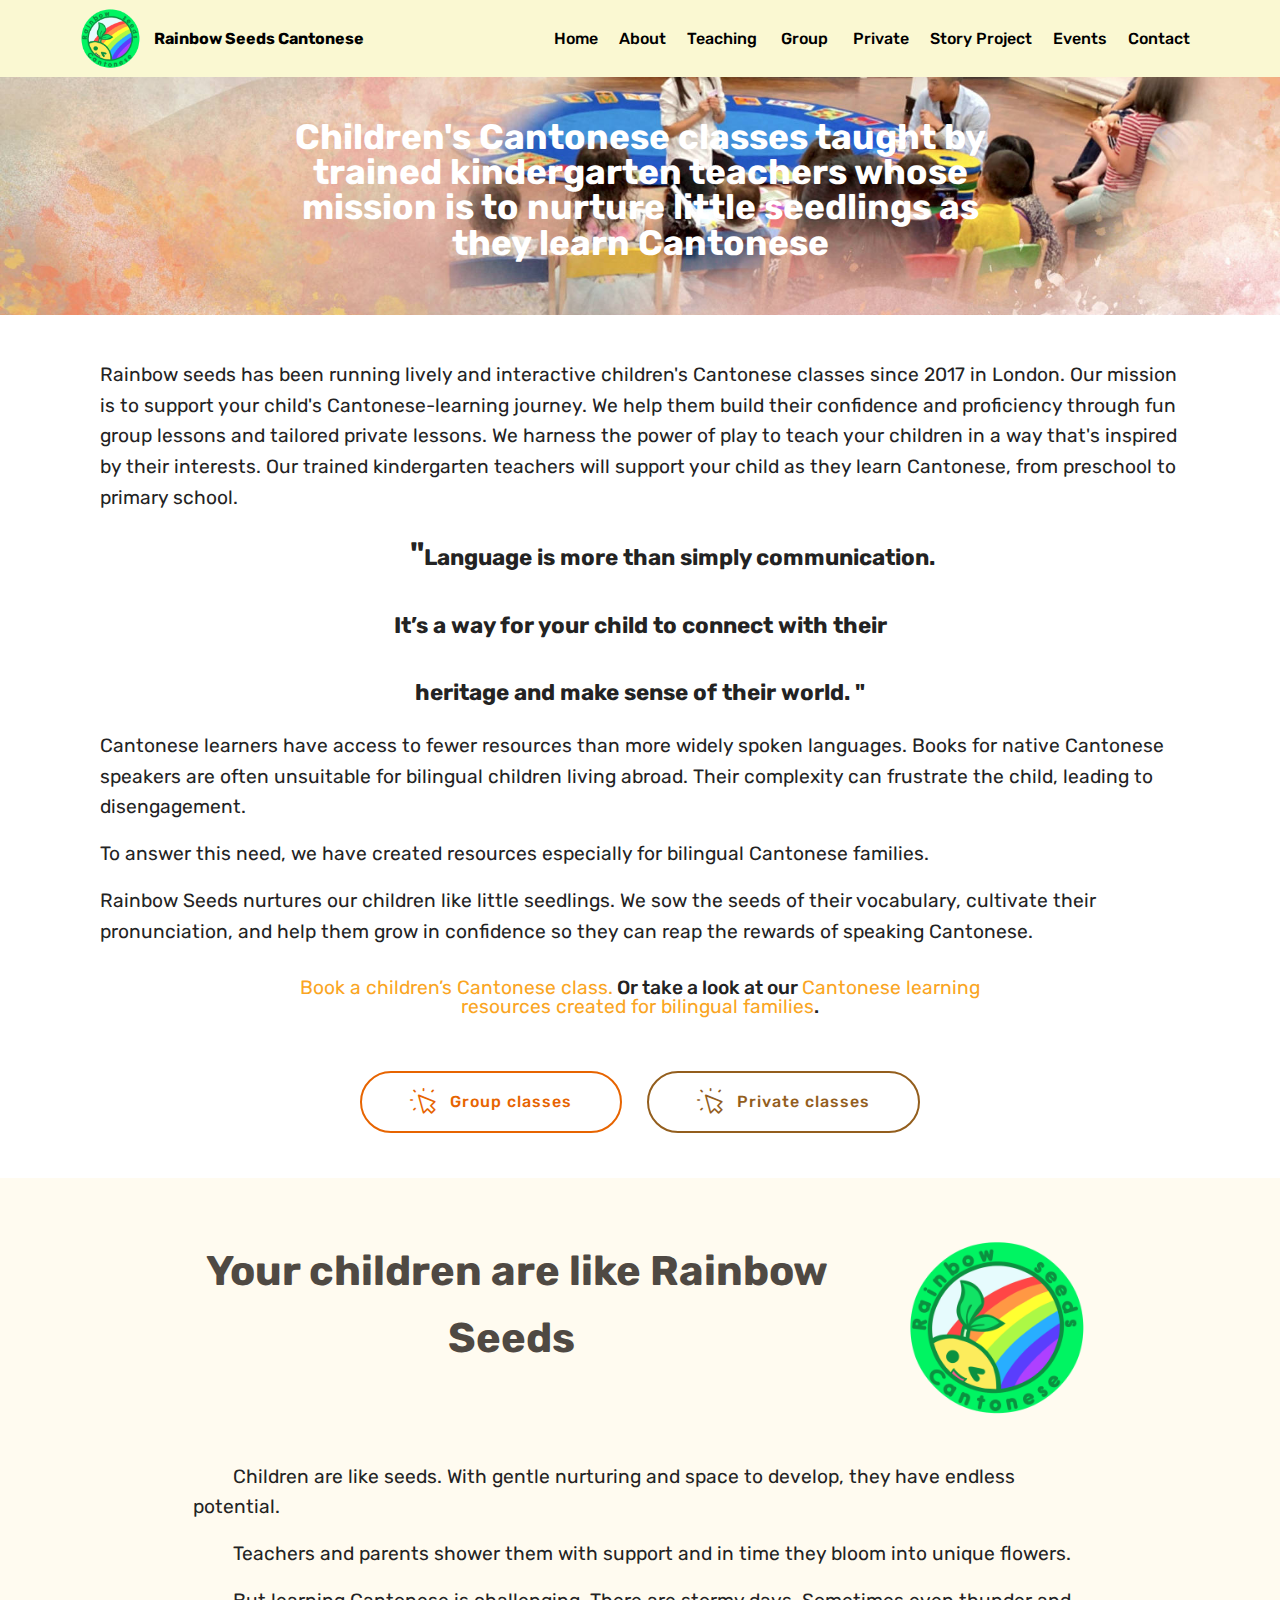
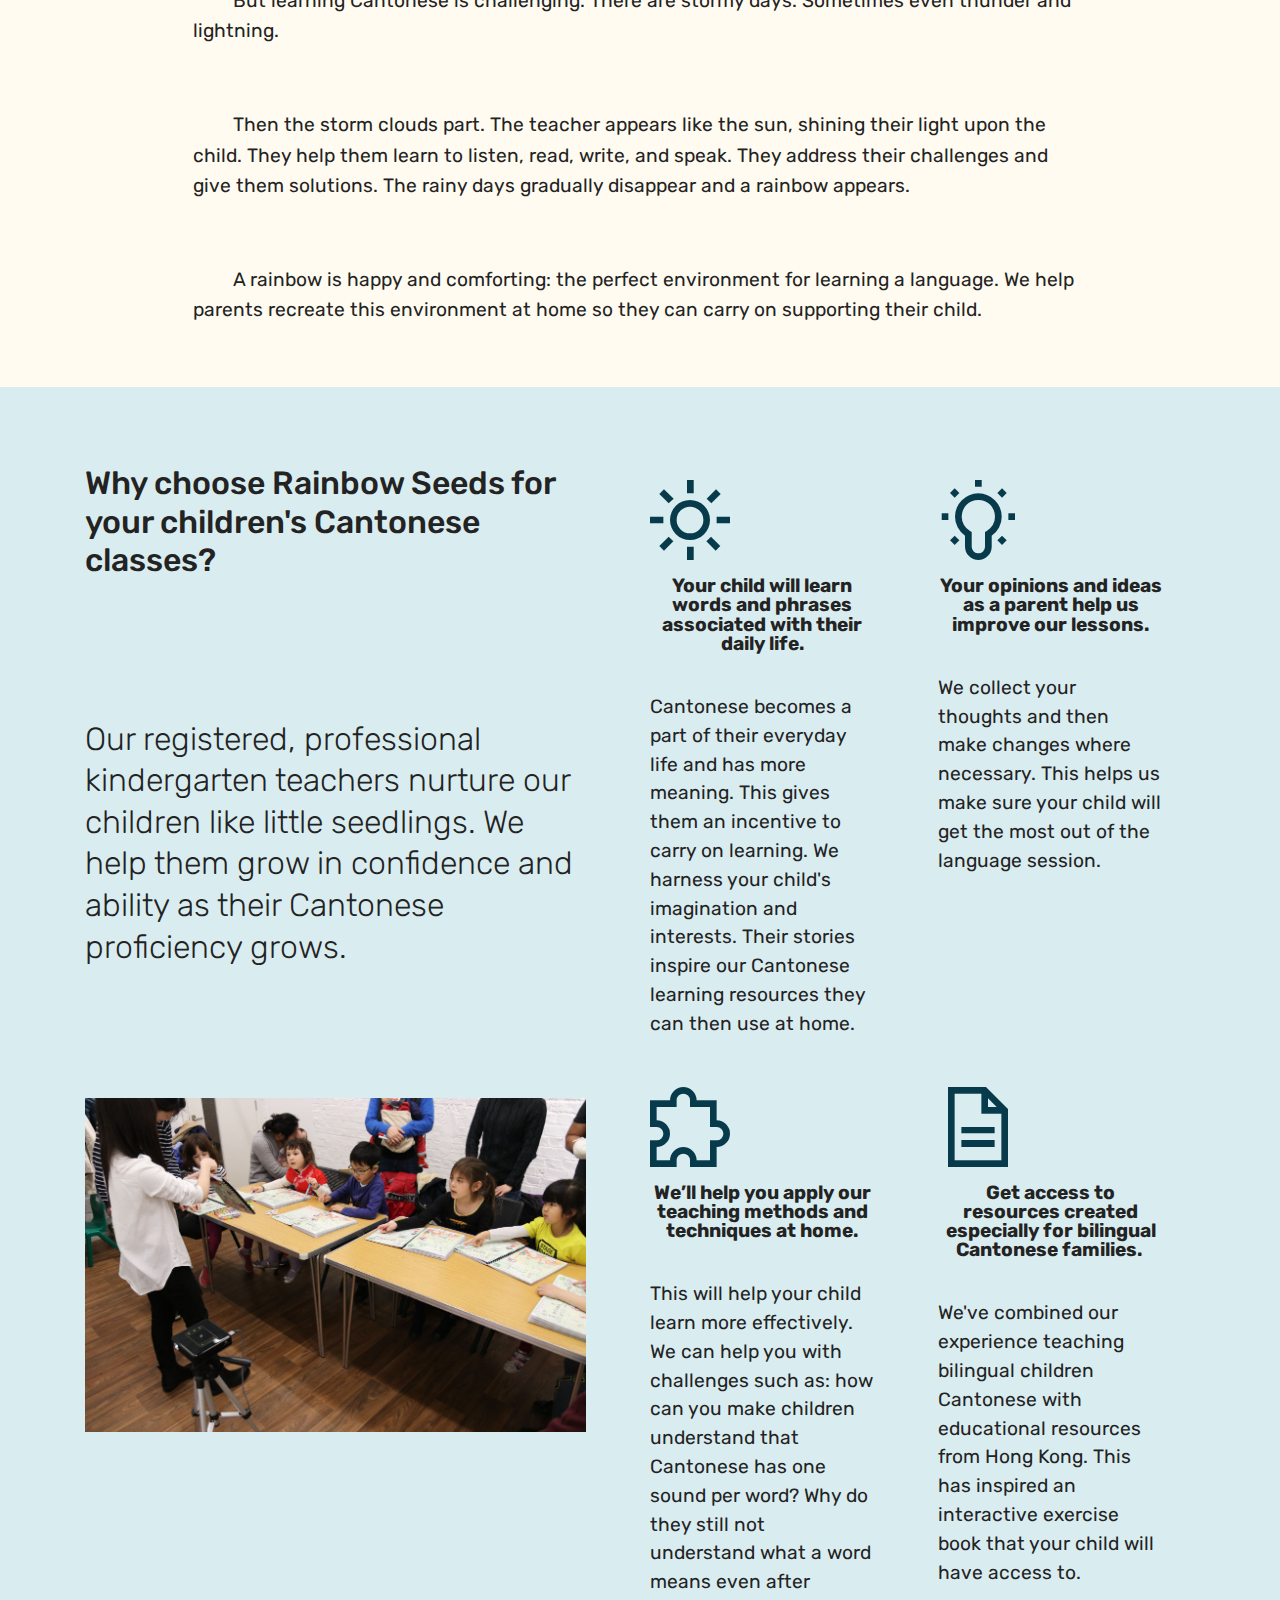
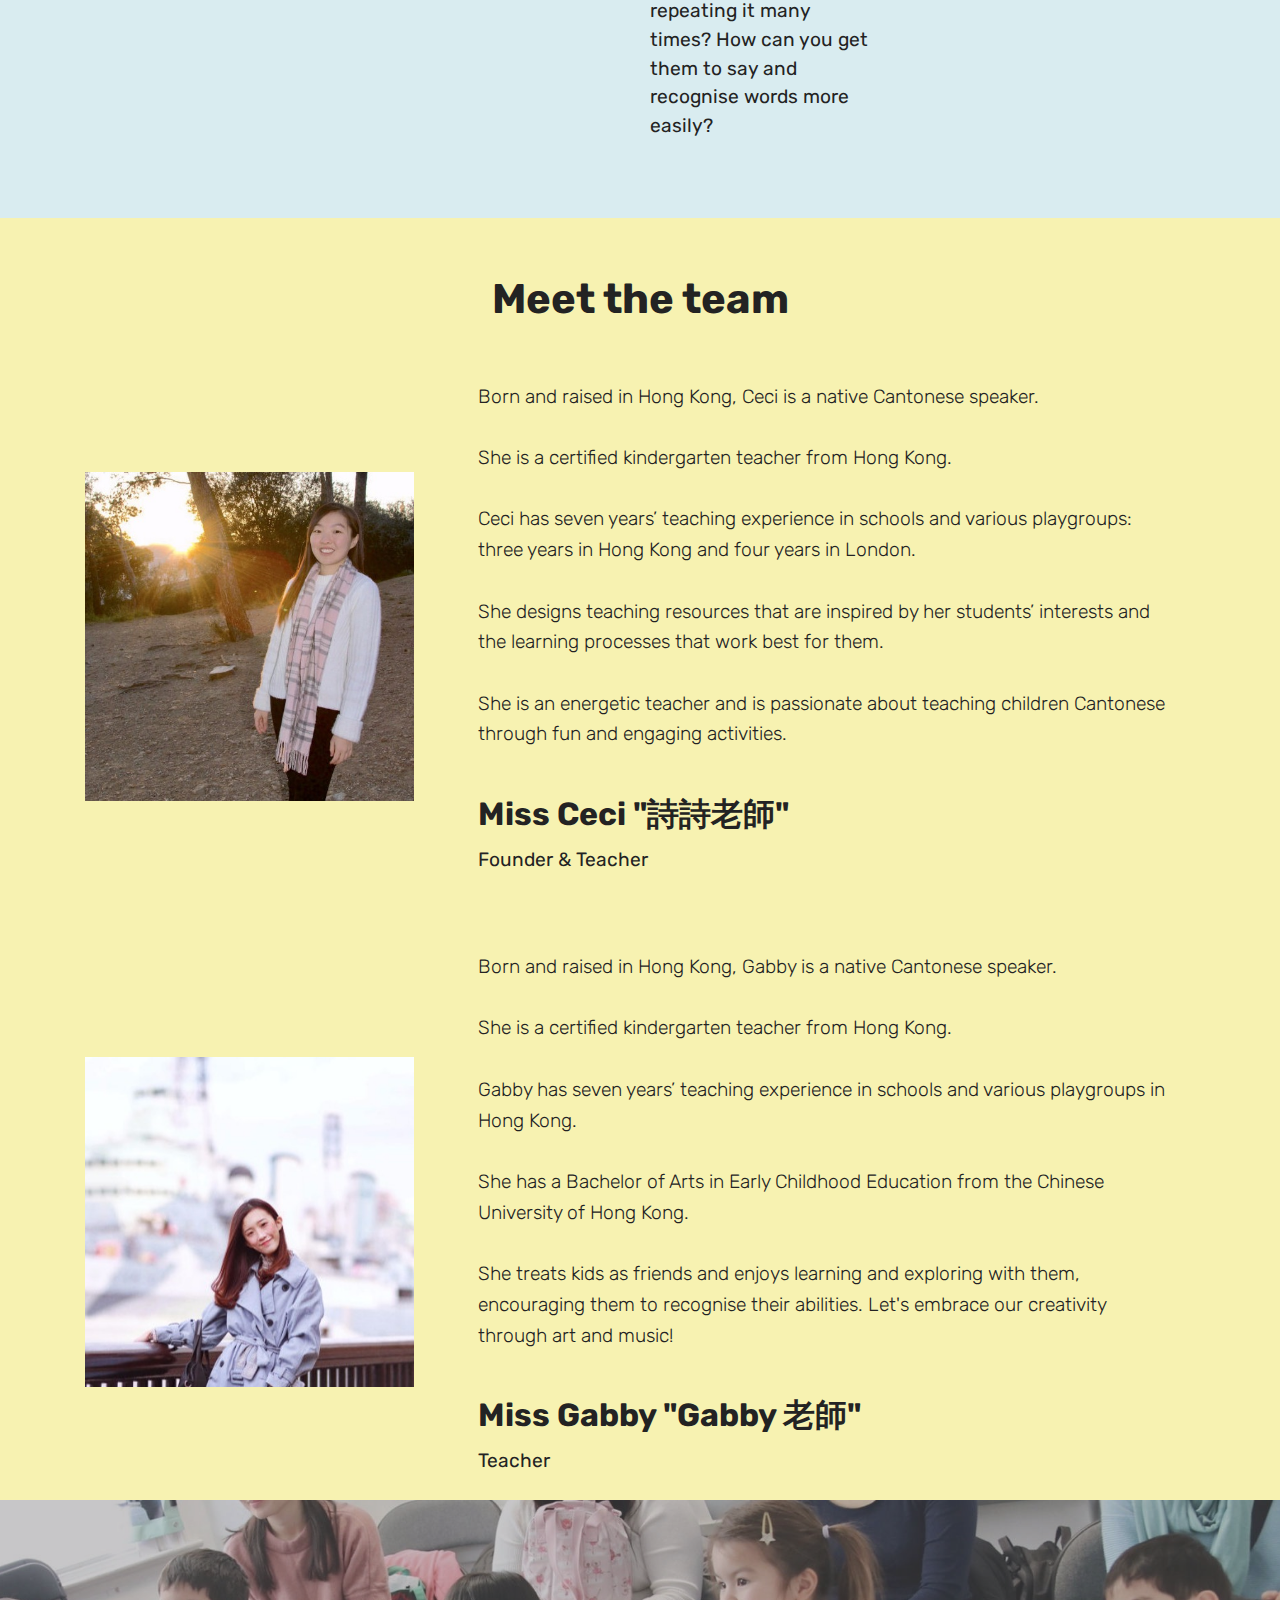
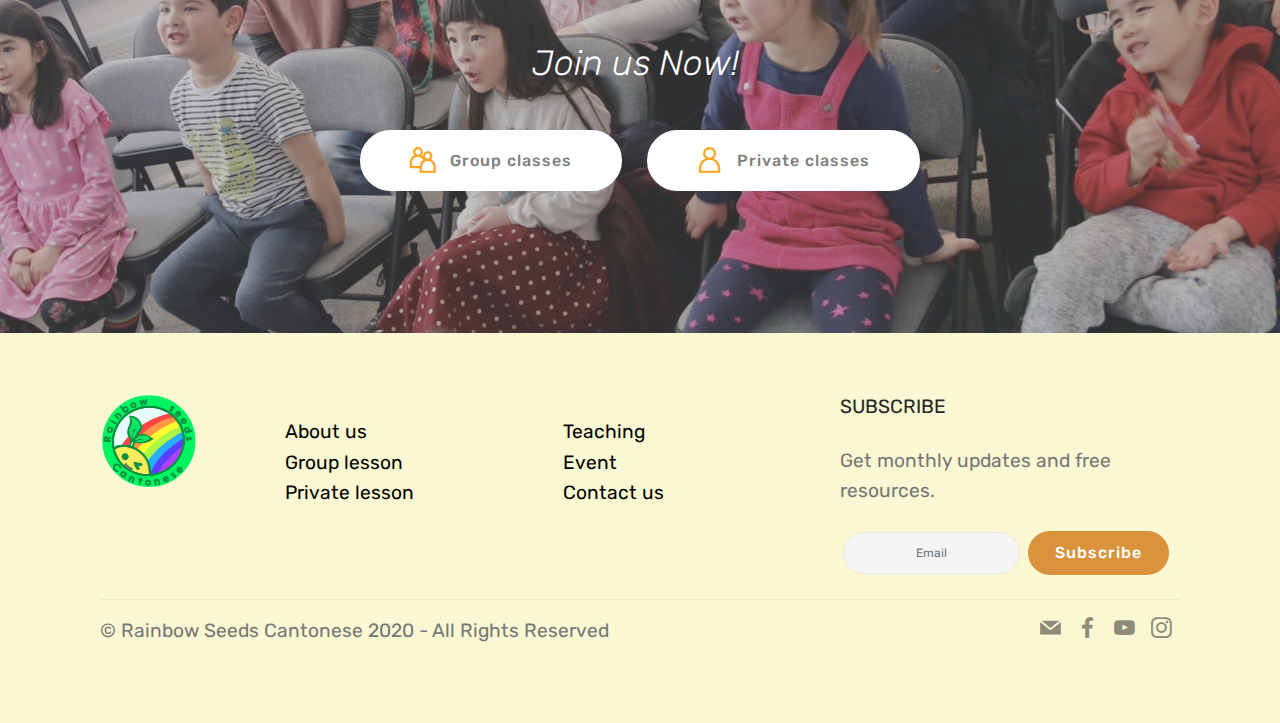
==== commit a458a13c: "1" ====
--- a/About.html
+++ b/About.html
@@ -55,13 +55,13 @@
                     <a class="nav-link link text-black display-4" href="index.html">Home</a>
                 </li><li class="nav-item"><a class="nav-link link text-black display-4" href="About.html">
                         About</a></li><li class="nav-item"><a class="nav-link link text-black display-4" href="page2.html" aria-expanded="false">Teaching</a></li><li class="nav-item"><a class="nav-link link text-black display-4" href="page5.html" aria-expanded="false">&nbsp;Group&nbsp;</a></li>
-                <li class="nav-item"><a class="nav-link link text-black display-4" href="page3.html" aria-expanded="false">Private</a></li><li class="nav-item"><a class="nav-link link text-black display-4" href="page8.html" aria-expanded="false">Story Project</a></li><li class="nav-item"><a class="nav-link link text-black display-4" href="page6.html" aria-expanded="false">Event</a></li><li class="nav-item"><a class="nav-link link text-black display-4" href="page9.html" aria-expanded="false">Contact</a></li></ul>
+                <li class="nav-item"><a class="nav-link link text-black display-4" href="page3.html" aria-expanded="false">Private</a></li><li class="nav-item"><a class="nav-link link text-black display-4" href="page8.html" aria-expanded="false">Story Project</a></li><li class="nav-item"><a class="nav-link link text-black display-4" href="page6.html" aria-expanded="false">Events</a></li><li class="nav-item"><a class="nav-link link text-black display-4" href="page9.html" aria-expanded="false">Contact</a></li></ul>
             
         </div>
     </nav>
 </section>
 
-<section class="engine"><a href="https://mobirise.info/t">free amp templates</a></section><section class="mbr-section content5 cid-rRt4DZ0ABq" id="content5-25">
+<section class="engine"><a href="https://mobirise.info/k">how to develop own website</a></section><section class="mbr-section content5 cid-rRt4DZ0ABq" id="content5-25">
 
     
 
@@ -187,7 +187,7 @@
                     <div class="card px-3 align-left col-12 col-md-6">
                         <div class="panel-item p-3">
                             <div class="card-img pb-3">
-                                <span class="mbr-iconfont pr-2 mobi-mbri-sun mobi-mbri" style="color: rgb(250, 165, 34); fill: rgb(250, 165, 34);"></span>
+                                <span class="mbr-iconfont pr-2 mobi-mbri-sun mobi-mbri" style="color: rgb(7, 59, 76); fill: rgb(7, 59, 76);"></span>
                                 <h3 class="count py-3 mbr-fonts-style display-7"><strong>Your child will learn words and phrases associated with their daily life.</strong></h3>
                             </div>
                             <div class="card-text">
@@ -199,7 +199,7 @@
                     <div class="card px-3 align-left col-12 col-md-6">
                         <div class="panel-item p-3">
                             <div class="card-img pb-3">
-                                <span class="mbr-iconfont pr-2 mobi-mbri-idea mobi-mbri" style="color: rgb(250, 165, 34); fill: rgb(250, 165, 34);"></span>
+                                <span class="mbr-iconfont pr-2 mobi-mbri-idea mobi-mbri" style="color: rgb(7, 59, 76); fill: rgb(7, 59, 76);"></span>
                                 <h3 class="count py-3 mbr-fonts-style display-7"><strong>Your opinions and ideas as a parent help us improve our lessons.</strong></h3>
                             </div>
                             <div class="card-text">
@@ -213,20 +213,19 @@
                     <div class="card px-3 align-left col-12 col-md-6">
                         <div class="panel-item p-3">
                             <div class="card-img pb-3">
-                                <span class="mbr-iconfont pr-2 mobi-mbri-extension mobi-mbri" style="color: rgb(250, 165, 34); fill: rgb(250, 165, 34);"></span>
+                                <span class="mbr-iconfont pr-2 mobi-mbri-extension mobi-mbri" style="color: rgb(7, 59, 76); fill: rgb(7, 59, 76);"></span>
                                 <h3 class="count py-3 mbr-fonts-style display-7"><strong>We’ll help you apply our teaching methods and techniques at home.</strong></h3>
                             </div>
                             <div class="card-text">
                                 
-                                <p class="mbr-content-text mbr-fonts-style display-7"></p><p>This will help your child learn more effectively. We can help you with challenges such as: how can you make children understand that Cantonese has one sound per word? Why do they still not understand what a word means even after repeating it many times? How can you get them to say and recognise words more easily?<br> 
-                                </p><p></p>
+                                <p class="mbr-content-text mbr-fonts-style display-7">This will help your child learn more effectively. We can help you with challenges such as: how can you make children understand that Cantonese has one sound per word? Why do they still not understand what a word means even after repeating it many times? How can you get them to say and recognise words more easily?</p><p></p><p></p>
                             </div>
                         </div>
                     </div>
                     <div class="card px-3 align-left col-12 col-md-6">
                         <div class="panel-item p-3">
                             <div class="card-img pb-3">
-                                <span class="mbr-iconfont pr-2 mobi-mbri-file mobi-mbri" style="color: rgb(250, 165, 34); fill: rgb(250, 165, 34);"></span>
+                                <span class="mbr-iconfont pr-2 mobi-mbri-file mobi-mbri" style="color: rgb(7, 59, 76); fill: rgb(7, 59, 76);"></span>
                                 <h3 class="count py-3 mbr-fonts-style display-7"><strong>Get access to resources created especially for bilingual Cantonese families.&nbsp;</strong></h3>
                             </div>
                             <div class="card-texts">
@@ -273,7 +272,7 @@
             <div class="media-content px-3 align-self-center mbr-white py-2">
                     <p class="mbr-text testimonial-text mbr-fonts-style display-7"><span style="font-style: normal;">Born and raised in Hong Kong, Ceci is a native Cantonese speaker.<br> <br>She is a certified kindergarten teacher from Hong Kong.<br> <br>Ceci has seven years’ teaching experience in schools and various playgroups: three years in Hong Kong and four years in London.<br> <br>She designs teaching resources that are inspired by her students’ interests and the learning processes that work best for them.<br> <br>She is an energetic teacher and is passionate about teaching children Cantonese through fun and engaging activities.&nbsp;</span><br></p>
                     <p class="mbr-author-name pt-4 mb-2 mbr-fonts-style display-5">
-                       Miss Ceci 詩詩老師</p>
+                       Miss Ceci "詩詩老師"</p>
                     <p class="mbr-author-desc mbr-fonts-style display-7">Founder &amp; Teacher</p>
             </div>
         </div>
@@ -292,9 +291,9 @@
               <img src="assets/images/img-206-658x439.jpeg" alt="" title="">
             </div>
             <div class="media-content px-3 align-self-center mbr-white py-2">
-                    <p class="mbr-text testimonial-text mbr-fonts-style display-7">Born and raised in Hong Kong, Gabby is a native Cantonese speaker.<br><br>She is a certified kindergarten teacher from Hong Kong.<br><br>Gabby has seven years’ teaching experience in schools and various playgroups in Hong Kong.<br><br>She has a Bachelor of Arts in Early Childhood Education from the Chinese University of Hong Kong.<br><br>She treats kids as friends and enjoys learning and exploring with them, encouraging them to recognise their abilities. Let's embrace our creativity through art and music!&nbsp;<br></p>
+                    <p class="mbr-text testimonial-text mbr-fonts-style display-7"><span style="font-style: normal;">Born and raised in Hong Kong, Gabby is a native Cantonese speaker.<br><br>She is a certified kindergarten teacher from Hong Kong.<br><br>Gabby has seven years’ teaching experience in schools and various playgroups in Hong Kong.<br><br>She has a Bachelor of Arts in Early Childhood Education from the Chinese University of Hong Kong.<br><br>She treats kids as friends and enjoys learning and exploring with them, encouraging them to recognise their abilities. Let's embrace our creativity through art and music!&nbsp;</span><br></p>
                     <p class="mbr-author-name pt-4 mb-2 mbr-fonts-style display-5">
-                       Miss Gabby</p>
+                       Miss Gabby "Gabby 老師"</p>
                     <p class="mbr-author-desc mbr-fonts-style display-7">Teacher</p>
             </div>
         </div>
@@ -332,7 +331,7 @@
             <div class="col-md-2 col-sm-4">
                 <div class="mb-3 img-logo">
                     <a href="https://mobirise.co/">
-                         <img src="assets/images/rainbow-logo-3-192x1890.png" alt="Mobirise" title="">
+                         <img src="assets/images/rainbow-logo-3-192x1894.png" alt="Mobirise" title="">
                     </a>
                 </div>
                 <p class="mbr-fonts-style foot-logo display-7"></p>
@@ -353,7 +352,7 @@
                     Get monthly updates and free resources.</p>
                 <div class="media-container-column" data-form-type="formoid">
                     <!---Formbuilder Form--->
-                    <form action="https://mobirise.com/" method="POST" class="mbr-form form-with-styler" data-form-title="Mobirise Form"><input type="hidden" name="email" data-form-email="true" value="ttRBsTmDBEP1fBG9ko1cFAiBBoc69ZF1UTlhLAwWZlUbVdO69rzPGsQIqkgPvcTY1US6J/zKnHixN5TpnzCALaFBCgf8aP2WynYN0y7gdO1NiunNSWEuqZPPkUShzWrg">
+                    <form action="https://mobirise.com/" method="POST" class="mbr-form form-with-styler" data-form-title="Mobirise Form"><input type="hidden" name="email" data-form-email="true" value="mzKMM/Nf2wN6F5OQBeF54PwFEbpY3FfH9aFMMUnA9PV0IG8yXnQ5/MaYBUphWVI5Z1OY4+W7kS1lZep9W6otxInro1wyh3i5eRcLn5AIvehaXan/QzZBxZuYhlUElzkv">
                         <div class="row form-inline justify-content-center">
                             <div hidden="hidden" data-form-alert="" class="alert alert-success col-12">Thanks for filling out the form!</div>
                             <div hidden="hidden" data-form-alert-danger="" class="alert alert-danger col-12">
--- a/assets/mobirise/css/mbr-additional.css
+++ b/assets/mobirise/css/mbr-additional.css
@@ -2208,14 +2208,25 @@
   padding-bottom: 90px;
   background-image: url("../../../assets/images/03-teaching-new-2000x519.jpg");
 }
+.cid-sdCtkFCuiB {
+  padding-top: 60px;
+  padding-bottom: 0px;
+  background-color: #ffffff;
+}
+.cid-sdCtkFCuiB .mbr-text {
+  color: #232323;
+}
 .cid-sdxKGiQDXc {
-  padding-top: 60px;
+  padding-top: 0px;
   padding-bottom: 60px;
   background-color: #ffffff;
 }
 .cid-sdxKGiQDXc .mbr-text,
 .cid-sdxKGiQDXc blockquote {
   color: #767676;
+}
+.cid-sdxKGiQDXc .mbr-text {
+  color: #232323;
 }
 .cid-s8z90Jr8bw {
   padding-top: 90px;
@@ -2223,7 +2234,8 @@
   background-color: #f9f292;
 }
 .cid-s8z90Jr8bw .mbr-section-subtitle {
-  color: #767676;
+  color: #232323;
+  text-align: left;
 }
 .cid-s8z90Jr8bw .container-table {
   margin: 0 auto;
@@ -2299,6 +2311,9 @@
 }
 .cid-s8z90Jr8bw .body-item {
   text-align: left;
+  color: #232323;
+}
+.cid-s8z90Jr8bw .head-item {
   color: #232323;
 }
 .cid-s8SgNMluSm {
@@ -2948,7 +2963,7 @@
   }
 }
 .cid-scSBJBJ62s .mbr-section-title {
-  text-align: center;
+  text-align: left;
   color: #232323;
 }
 .cid-scSBJBJ62s .mbr-text,
@@ -2956,11 +2971,15 @@
   text-align: left;
   color: #232323;
 }
+.cid-scSBJBJ62s P {
+  color: #232323;
+  text-align: left;
+}
 .cid-s8XErqMcMH {
   padding-top: 45px;
   padding-bottom: 45px;
-  background-color: #b1e4f5;
-  background: linear-gradient(45deg, #b1e4f5, #ffffff);
+  background-color: #b2ccd2;
+  background: linear-gradient(45deg, #b2ccd2, #ffffff);
 }
 @media (min-width: 992px) {
   .cid-s8XErqMcMH .mbr-figure {
@@ -2988,7 +3007,7 @@
 .cid-rRwdKeFM1i {
   padding-top: 90px;
   padding-bottom: 90px;
-  background-color: #cfedf8;
+  background-color: #b2ccd2;
 }
 .cid-rRwdKeFM1i .pricing {
   padding: 3.3rem;
@@ -3027,12 +3046,13 @@
 }
 .cid-rRwdKeFM1i P {
   text-align: left;
+  color: #232323;
 }
 .cid-sda9Z4bbvi {
   padding-top: 45px;
   padding-bottom: 45px;
-  background-color: #faf4a8;
-  background: linear-gradient(45deg, #faf4a8, #ffffff);
+  background-color: #fad69f;
+  background: linear-gradient(45deg, #fad69f, #ffffff);
 }
 @media (min-width: 992px) {
   .cid-sda9Z4bbvi .mbr-figure {
@@ -3060,7 +3080,7 @@
 .cid-sdaazwlQxw {
   padding-top: 90px;
   padding-bottom: 90px;
-  background-color: #faf4a8;
+  background-color: #fad69f;
 }
 .cid-sdaazwlQxw .pricing {
   padding: 3.3rem;
@@ -3099,6 +3119,7 @@
 }
 .cid-sdaazwlQxw P {
   text-align: left;
+  color: #232323;
 }
 .cid-sdxlpjQ1rb {
   padding-top: 60px;
@@ -3831,7 +3852,7 @@
 }
 .cid-sdwZoafbHD {
   padding-top: 0px;
-  padding-bottom: 45px;
+  padding-bottom: 0px;
   background-color: #fffbf0;
 }
 .cid-sdwZoafbHD h4 {
@@ -3900,6 +3921,77 @@
 .cid-sdwZoafbHD .card-title {
   text-align: center;
 }
+.cid-sdxJtPGOyx {
+  padding-top: 0px;
+  padding-bottom: 45px;
+  background-color: #fffbf0;
+}
+.cid-sdxJtPGOyx h4 {
+  font-weight: 500;
+  margin-bottom: 0;
+  text-align: left;
+}
+.cid-sdxJtPGOyx p {
+  color: #767676;
+  margin: 0;
+}
+.cid-sdxJtPGOyx .card-box {
+  background-color: #faf4a8;
+  padding: 2rem;
+}
+.cid-sdxJtPGOyx .mbr-section-btn {
+  padding-top: 1rem;
+}
+.cid-sdxJtPGOyx .card-wrapper {
+  position: relative;
+  box-shadow: 0px 0px 0px 0px rgba(0, 0, 0, 0);
+  transition: box-shadow 0.3s;
+}
+.cid-sdxJtPGOyx .card-wrapper:hover {
+  box-shadow: 0px 0px 30px 0px rgba(0, 0, 0, 0.05);
+  transition: box-shadow 0.3s;
+}
+.cid-sdxJtPGOyx .wrapper {
+  height: 100%;
+  display: flex;
+  flex-direction: column;
+  justify-content: flex-start;
+}
+.cid-sdxJtPGOyx .border_wrapper {
+  border-left: 1px solid #232323;
+  padding-left: 2rem;
+}
+@media (max-width: 991px) {
+  .cid-sdxJtPGOyx .border_wrapper {
+    border-left: none;
+    padding-left: 0;
+  }
+  .cid-sdxJtPGOyx .mbr-section-btn a {
+    padding: 1rem 2rem;
+  }
+  .cid-sdxJtPGOyx .mbr-figure {
+    padding-bottom: 2rem;
+  }
+}
+@media (max-width: 767px) {
+  .cid-sdxJtPGOyx .wrapper {
+    align-items: center;
+    text-align: center;
+  }
+  .cid-sdxJtPGOyx .col-left h4 {
+    padding-top: 1rem;
+  }
+  .cid-sdxJtPGOyx p.col-right {
+    padding-top: 1rem;
+  }
+}
+.cid-sdxJtPGOyx P {
+  text-align: center;
+  color: #232323;
+}
+.cid-sdxJtPGOyx .card-title {
+  text-align: center;
+}
 .cid-sdwYs1e2Af {
   padding-top: 45px;
   padding-bottom: 30px;
@@ -4336,7 +4428,7 @@
 }
 .cid-sdwYud5cg9 {
   padding-top: 0px;
-  padding-bottom: 45px;
+  padding-bottom: 0px;
   background-color: #fffbf0;
 }
 .cid-sdwYud5cg9 h4 {
@@ -4405,85 +4497,6 @@
 .cid-sdwYud5cg9 .card-title {
   text-align: center;
 }
-.cid-sdxJB3c4i2 {
-  padding-top: 45px;
-  padding-bottom: 30px;
-  background-color: #ffffff;
-}
-.cid-sdxJB3c4i2 .mbr-section-subtitle {
-  color: #767676;
-}
-.cid-sdxJtPGOyx {
-  padding-top: 45px;
-  padding-bottom: 0px;
-  background-color: #fffbf0;
-}
-.cid-sdxJtPGOyx h4 {
-  font-weight: 500;
-  margin-bottom: 0;
-  text-align: left;
-}
-.cid-sdxJtPGOyx p {
-  color: #767676;
-  margin: 0;
-}
-.cid-sdxJtPGOyx .card-box {
-  background-color: #faf4a8;
-  padding: 2rem;
-}
-.cid-sdxJtPGOyx .mbr-section-btn {
-  padding-top: 1rem;
-}
-.cid-sdxJtPGOyx .card-wrapper {
-  position: relative;
-  box-shadow: 0px 0px 0px 0px rgba(0, 0, 0, 0);
-  transition: box-shadow 0.3s;
-}
-.cid-sdxJtPGOyx .card-wrapper:hover {
-  box-shadow: 0px 0px 30px 0px rgba(0, 0, 0, 0.05);
-  transition: box-shadow 0.3s;
-}
-.cid-sdxJtPGOyx .wrapper {
-  height: 100%;
-  display: flex;
-  flex-direction: column;
-  justify-content: flex-start;
-}
-.cid-sdxJtPGOyx .border_wrapper {
-  border-left: 1px solid #232323;
-  padding-left: 2rem;
-}
-@media (max-width: 991px) {
-  .cid-sdxJtPGOyx .border_wrapper {
-    border-left: none;
-    padding-left: 0;
-  }
-  .cid-sdxJtPGOyx .mbr-section-btn a {
-    padding: 1rem 2rem;
-  }
-  .cid-sdxJtPGOyx .mbr-figure {
-    padding-bottom: 2rem;
-  }
-}
-@media (max-width: 767px) {
-  .cid-sdxJtPGOyx .wrapper {
-    align-items: center;
-    text-align: center;
-  }
-  .cid-sdxJtPGOyx .col-left h4 {
-    padding-top: 1rem;
-  }
-  .cid-sdxJtPGOyx p.col-right {
-    padding-top: 1rem;
-  }
-}
-.cid-sdxJtPGOyx P {
-  text-align: center;
-  color: #232323;
-}
-.cid-sdxJtPGOyx .card-title {
-  text-align: center;
-}
 .cid-sdxFabzvON {
   padding-top: 0px;
   padding-bottom: 30px;
@@ -4505,7 +4518,7 @@
   background-color: #ffffff;
 }
 .cid-sda1TvbtTX .mbr-section-subtitle {
-  color: #767676;
+  color: #232323;
 }
 .cid-sda1UclEMU {
   padding-top: 0px;
@@ -7081,7 +7094,7 @@
 .cid-sdx82prVOX {
   padding-top: 45px;
   padding-bottom: 45px;
-  background-color: #e9fdff;
+  background-color: #d9ecf0;
 }
 .cid-sdx82prVOX .mbr-section-subtitle {
   color: #232323;
--- a/assets/mobirise/css/mbr-additional.css
+++ b/assets/mobirise/css/mbr-additional.css
@@ -2208,14 +2208,25 @@
   padding-bottom: 90px;
   background-image: url("../../../assets/images/03-teaching-new-2000x519.jpg");
 }
+.cid-sdCtkFCuiB {
+  padding-top: 60px;
+  padding-bottom: 0px;
+  background-color: #ffffff;
+}
+.cid-sdCtkFCuiB .mbr-text {
+  color: #232323;
+}
 .cid-sdxKGiQDXc {
-  padding-top: 60px;
+  padding-top: 0px;
   padding-bottom: 60px;
   background-color: #ffffff;
 }
 .cid-sdxKGiQDXc .mbr-text,
 .cid-sdxKGiQDXc blockquote {
   color: #767676;
+}
+.cid-sdxKGiQDXc .mbr-text {
+  color: #232323;
 }
 .cid-s8z90Jr8bw {
   padding-top: 90px;
@@ -2223,7 +2234,8 @@
   background-color: #f9f292;
 }
 .cid-s8z90Jr8bw .mbr-section-subtitle {
-  color: #767676;
+  color: #232323;
+  text-align: left;
 }
 .cid-s8z90Jr8bw .container-table {
   margin: 0 auto;
@@ -2299,6 +2311,9 @@
 }
 .cid-s8z90Jr8bw .body-item {
   text-align: left;
+  color: #232323;
+}
+.cid-s8z90Jr8bw .head-item {
   color: #232323;
 }
 .cid-s8SgNMluSm {
@@ -2948,7 +2963,7 @@
   }
 }
 .cid-scSBJBJ62s .mbr-section-title {
-  text-align: center;
+  text-align: left;
   color: #232323;
 }
 .cid-scSBJBJ62s .mbr-text,
@@ -2956,11 +2971,15 @@
   text-align: left;
   color: #232323;
 }
+.cid-scSBJBJ62s P {
+  color: #232323;
+  text-align: left;
+}
 .cid-s8XErqMcMH {
   padding-top: 45px;
   padding-bottom: 45px;
-  background-color: #b1e4f5;
-  background: linear-gradient(45deg, #b1e4f5, #ffffff);
+  background-color: #b2ccd2;
+  background: linear-gradient(45deg, #b2ccd2, #ffffff);
 }
 @media (min-width: 992px) {
   .cid-s8XErqMcMH .mbr-figure {
@@ -2988,7 +3007,7 @@
 .cid-rRwdKeFM1i {
   padding-top: 90px;
   padding-bottom: 90px;
-  background-color: #cfedf8;
+  background-color: #b2ccd2;
 }
 .cid-rRwdKeFM1i .pricing {
   padding: 3.3rem;
@@ -3027,12 +3046,13 @@
 }
 .cid-rRwdKeFM1i P {
   text-align: left;
+  color: #232323;
 }
 .cid-sda9Z4bbvi {
   padding-top: 45px;
   padding-bottom: 45px;
-  background-color: #faf4a8;
-  background: linear-gradient(45deg, #faf4a8, #ffffff);
+  background-color: #fad69f;
+  background: linear-gradient(45deg, #fad69f, #ffffff);
 }
 @media (min-width: 992px) {
   .cid-sda9Z4bbvi .mbr-figure {
@@ -3060,7 +3080,7 @@
 .cid-sdaazwlQxw {
   padding-top: 90px;
   padding-bottom: 90px;
-  background-color: #faf4a8;
+  background-color: #fad69f;
 }
 .cid-sdaazwlQxw .pricing {
   padding: 3.3rem;
@@ -3099,6 +3119,7 @@
 }
 .cid-sdaazwlQxw P {
   text-align: left;
+  color: #232323;
 }
 .cid-sdxlpjQ1rb {
   padding-top: 60px;
@@ -3831,7 +3852,7 @@
 }
 .cid-sdwZoafbHD {
   padding-top: 0px;
-  padding-bottom: 45px;
+  padding-bottom: 0px;
   background-color: #fffbf0;
 }
 .cid-sdwZoafbHD h4 {
@@ -3900,6 +3921,77 @@
 .cid-sdwZoafbHD .card-title {
   text-align: center;
 }
+.cid-sdxJtPGOyx {
+  padding-top: 0px;
+  padding-bottom: 45px;
+  background-color: #fffbf0;
+}
+.cid-sdxJtPGOyx h4 {
+  font-weight: 500;
+  margin-bottom: 0;
+  text-align: left;
+}
+.cid-sdxJtPGOyx p {
+  color: #767676;
+  margin: 0;
+}
+.cid-sdxJtPGOyx .card-box {
+  background-color: #faf4a8;
+  padding: 2rem;
+}
+.cid-sdxJtPGOyx .mbr-section-btn {
+  padding-top: 1rem;
+}
+.cid-sdxJtPGOyx .card-wrapper {
+  position: relative;
+  box-shadow: 0px 0px 0px 0px rgba(0, 0, 0, 0);
+  transition: box-shadow 0.3s;
+}
+.cid-sdxJtPGOyx .card-wrapper:hover {
+  box-shadow: 0px 0px 30px 0px rgba(0, 0, 0, 0.05);
+  transition: box-shadow 0.3s;
+}
+.cid-sdxJtPGOyx .wrapper {
+  height: 100%;
+  display: flex;
+  flex-direction: column;
+  justify-content: flex-start;
+}
+.cid-sdxJtPGOyx .border_wrapper {
+  border-left: 1px solid #232323;
+  padding-left: 2rem;
+}
+@media (max-width: 991px) {
+  .cid-sdxJtPGOyx .border_wrapper {
+    border-left: none;
+    padding-left: 0;
+  }
+  .cid-sdxJtPGOyx .mbr-section-btn a {
+    padding: 1rem 2rem;
+  }
+  .cid-sdxJtPGOyx .mbr-figure {
+    padding-bottom: 2rem;
+  }
+}
+@media (max-width: 767px) {
+  .cid-sdxJtPGOyx .wrapper {
+    align-items: center;
+    text-align: center;
+  }
+  .cid-sdxJtPGOyx .col-left h4 {
+    padding-top: 1rem;
+  }
+  .cid-sdxJtPGOyx p.col-right {
+    padding-top: 1rem;
+  }
+}
+.cid-sdxJtPGOyx P {
+  text-align: center;
+  color: #232323;
+}
+.cid-sdxJtPGOyx .card-title {
+  text-align: center;
+}
 .cid-sdwYs1e2Af {
   padding-top: 45px;
   padding-bottom: 30px;
@@ -4336,7 +4428,7 @@
 }
 .cid-sdwYud5cg9 {
   padding-top: 0px;
-  padding-bottom: 45px;
+  padding-bottom: 0px;
   background-color: #fffbf0;
 }
 .cid-sdwYud5cg9 h4 {
@@ -4405,85 +4497,6 @@
 .cid-sdwYud5cg9 .card-title {
   text-align: center;
 }
-.cid-sdxJB3c4i2 {
-  padding-top: 45px;
-  padding-bottom: 30px;
-  background-color: #ffffff;
-}
-.cid-sdxJB3c4i2 .mbr-section-subtitle {
-  color: #767676;
-}
-.cid-sdxJtPGOyx {
-  padding-top: 45px;
-  padding-bottom: 0px;
-  background-color: #fffbf0;
-}
-.cid-sdxJtPGOyx h4 {
-  font-weight: 500;
-  margin-bottom: 0;
-  text-align: left;
-}
-.cid-sdxJtPGOyx p {
-  color: #767676;
-  margin: 0;
-}
-.cid-sdxJtPGOyx .card-box {
-  background-color: #faf4a8;
-  padding: 2rem;
-}
-.cid-sdxJtPGOyx .mbr-section-btn {
-  padding-top: 1rem;
-}
-.cid-sdxJtPGOyx .card-wrapper {
-  position: relative;
-  box-shadow: 0px 0px 0px 0px rgba(0, 0, 0, 0);
-  transition: box-shadow 0.3s;
-}
-.cid-sdxJtPGOyx .card-wrapper:hover {
-  box-shadow: 0px 0px 30px 0px rgba(0, 0, 0, 0.05);
-  transition: box-shadow 0.3s;
-}
-.cid-sdxJtPGOyx .wrapper {
-  height: 100%;
-  display: flex;
-  flex-direction: column;
-  justify-content: flex-start;
-}
-.cid-sdxJtPGOyx .border_wrapper {
-  border-left: 1px solid #232323;
-  padding-left: 2rem;
-}
-@media (max-width: 991px) {
-  .cid-sdxJtPGOyx .border_wrapper {
-    border-left: none;
-    padding-left: 0;
-  }
-  .cid-sdxJtPGOyx .mbr-section-btn a {
-    padding: 1rem 2rem;
-  }
-  .cid-sdxJtPGOyx .mbr-figure {
-    padding-bottom: 2rem;
-  }
-}
-@media (max-width: 767px) {
-  .cid-sdxJtPGOyx .wrapper {
-    align-items: center;
-    text-align: center;
-  }
-  .cid-sdxJtPGOyx .col-left h4 {
-    padding-top: 1rem;
-  }
-  .cid-sdxJtPGOyx p.col-right {
-    padding-top: 1rem;
-  }
-}
-.cid-sdxJtPGOyx P {
-  text-align: center;
-  color: #232323;
-}
-.cid-sdxJtPGOyx .card-title {
-  text-align: center;
-}
 .cid-sdxFabzvON {
   padding-top: 0px;
   padding-bottom: 30px;
@@ -4505,7 +4518,7 @@
   background-color: #ffffff;
 }
 .cid-sda1TvbtTX .mbr-section-subtitle {
-  color: #767676;
+  color: #232323;
 }
 .cid-sda1UclEMU {
   padding-top: 0px;
@@ -7081,7 +7094,7 @@
 .cid-sdx82prVOX {
   padding-top: 45px;
   padding-bottom: 45px;
-  background-color: #e9fdff;
+  background-color: #d9ecf0;
 }
 .cid-sdx82prVOX .mbr-section-subtitle {
   color: #232323;
